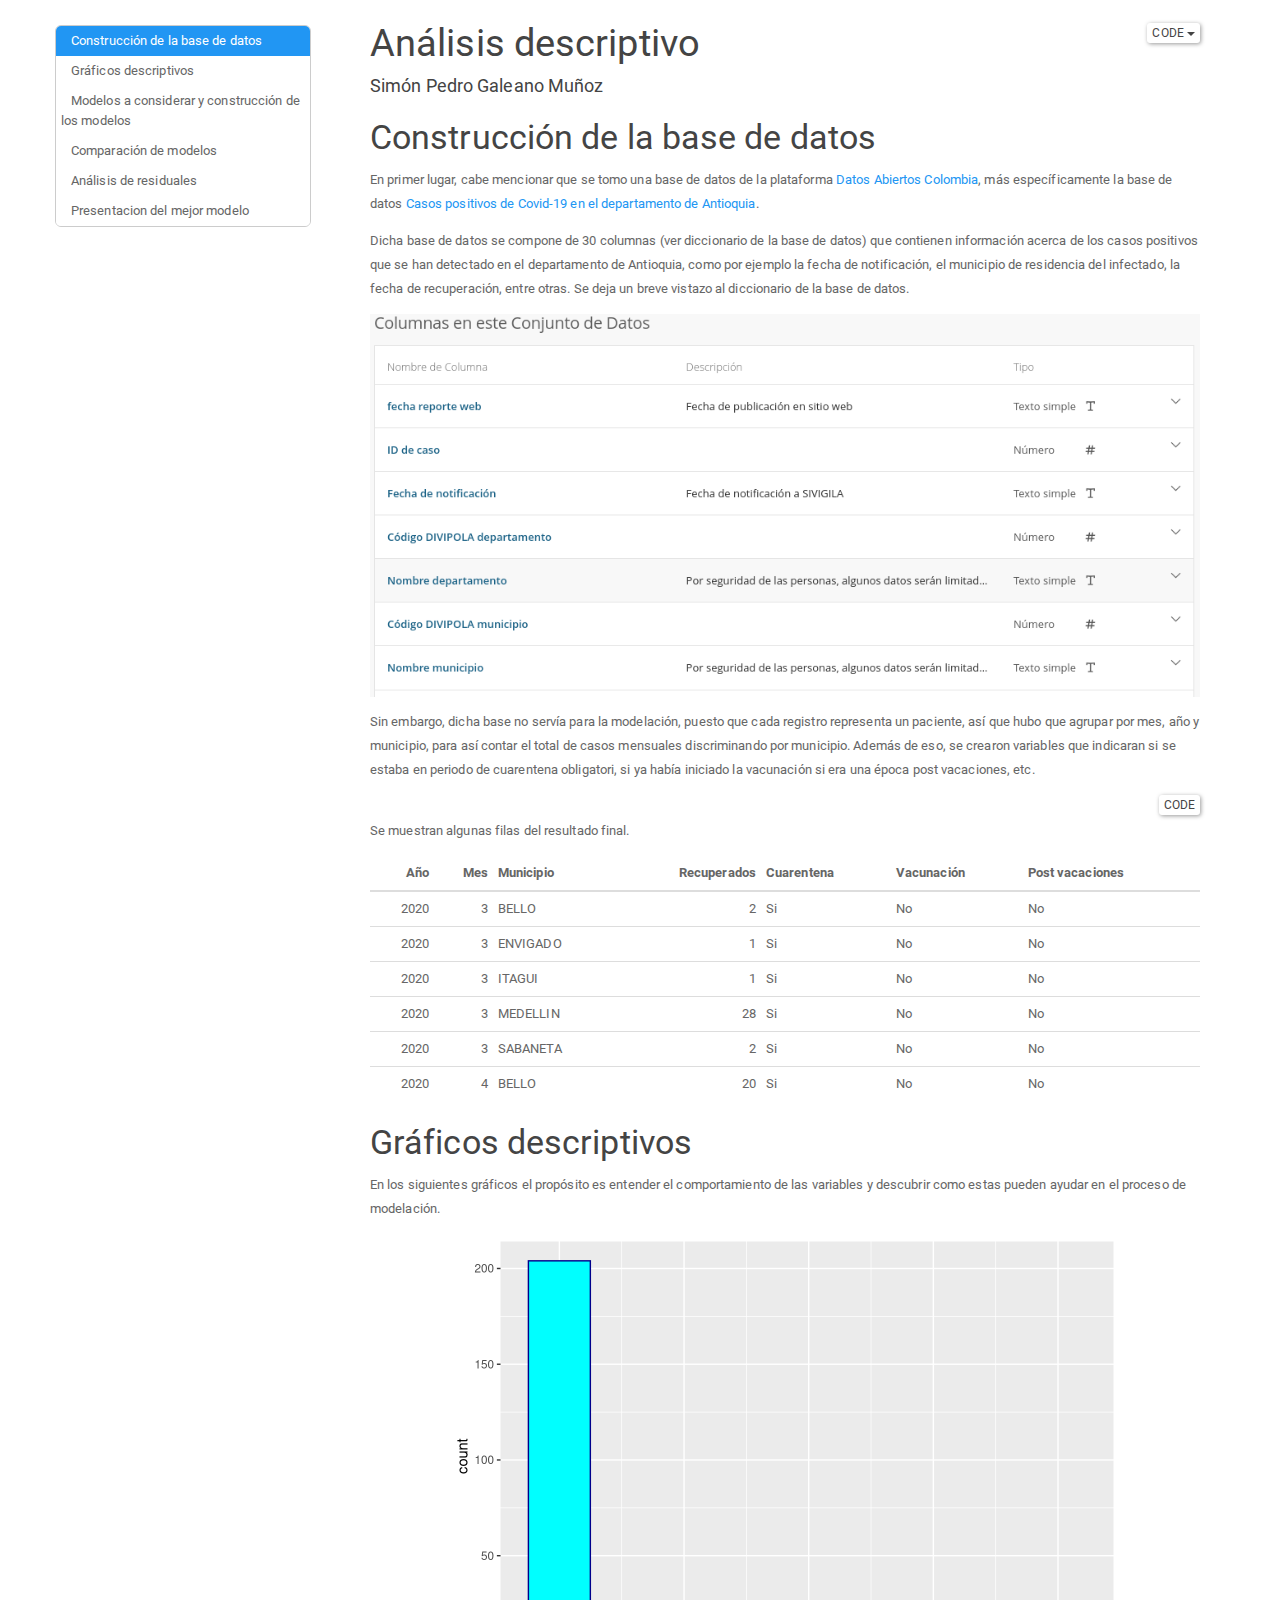
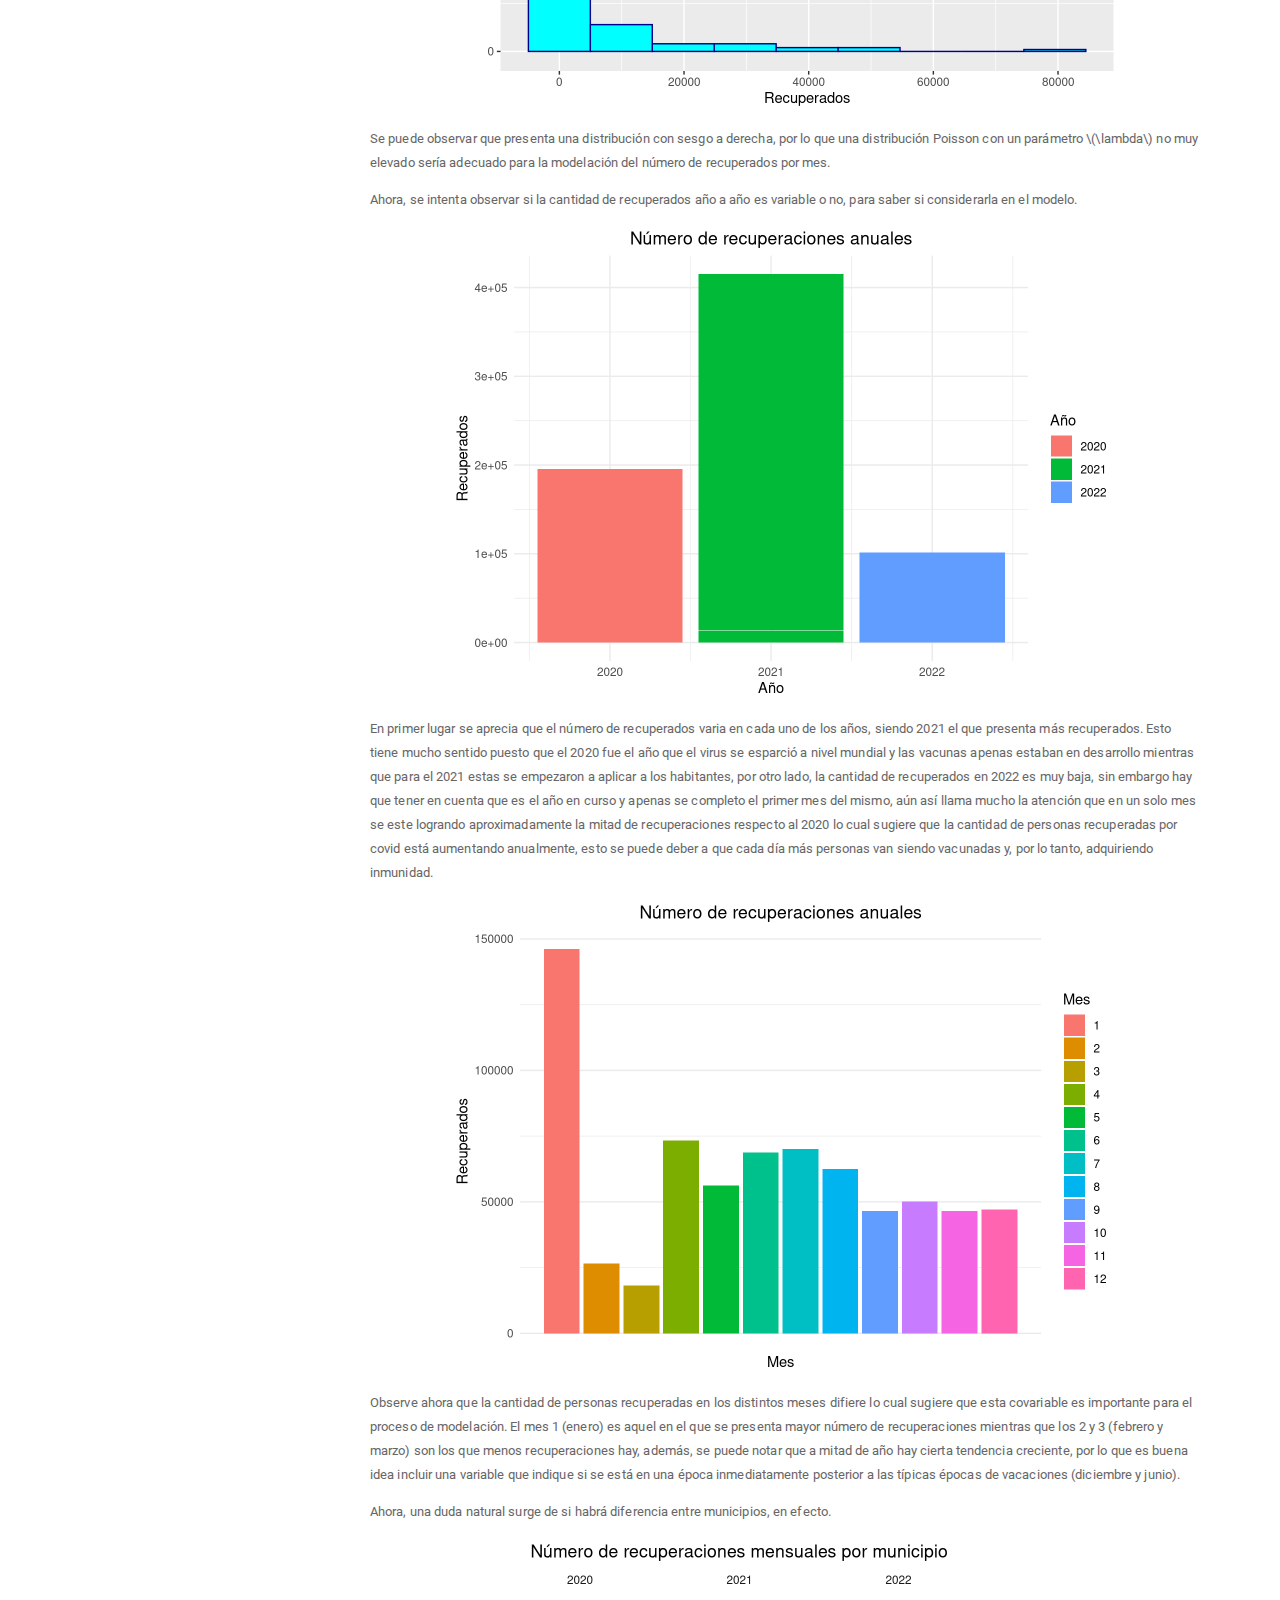
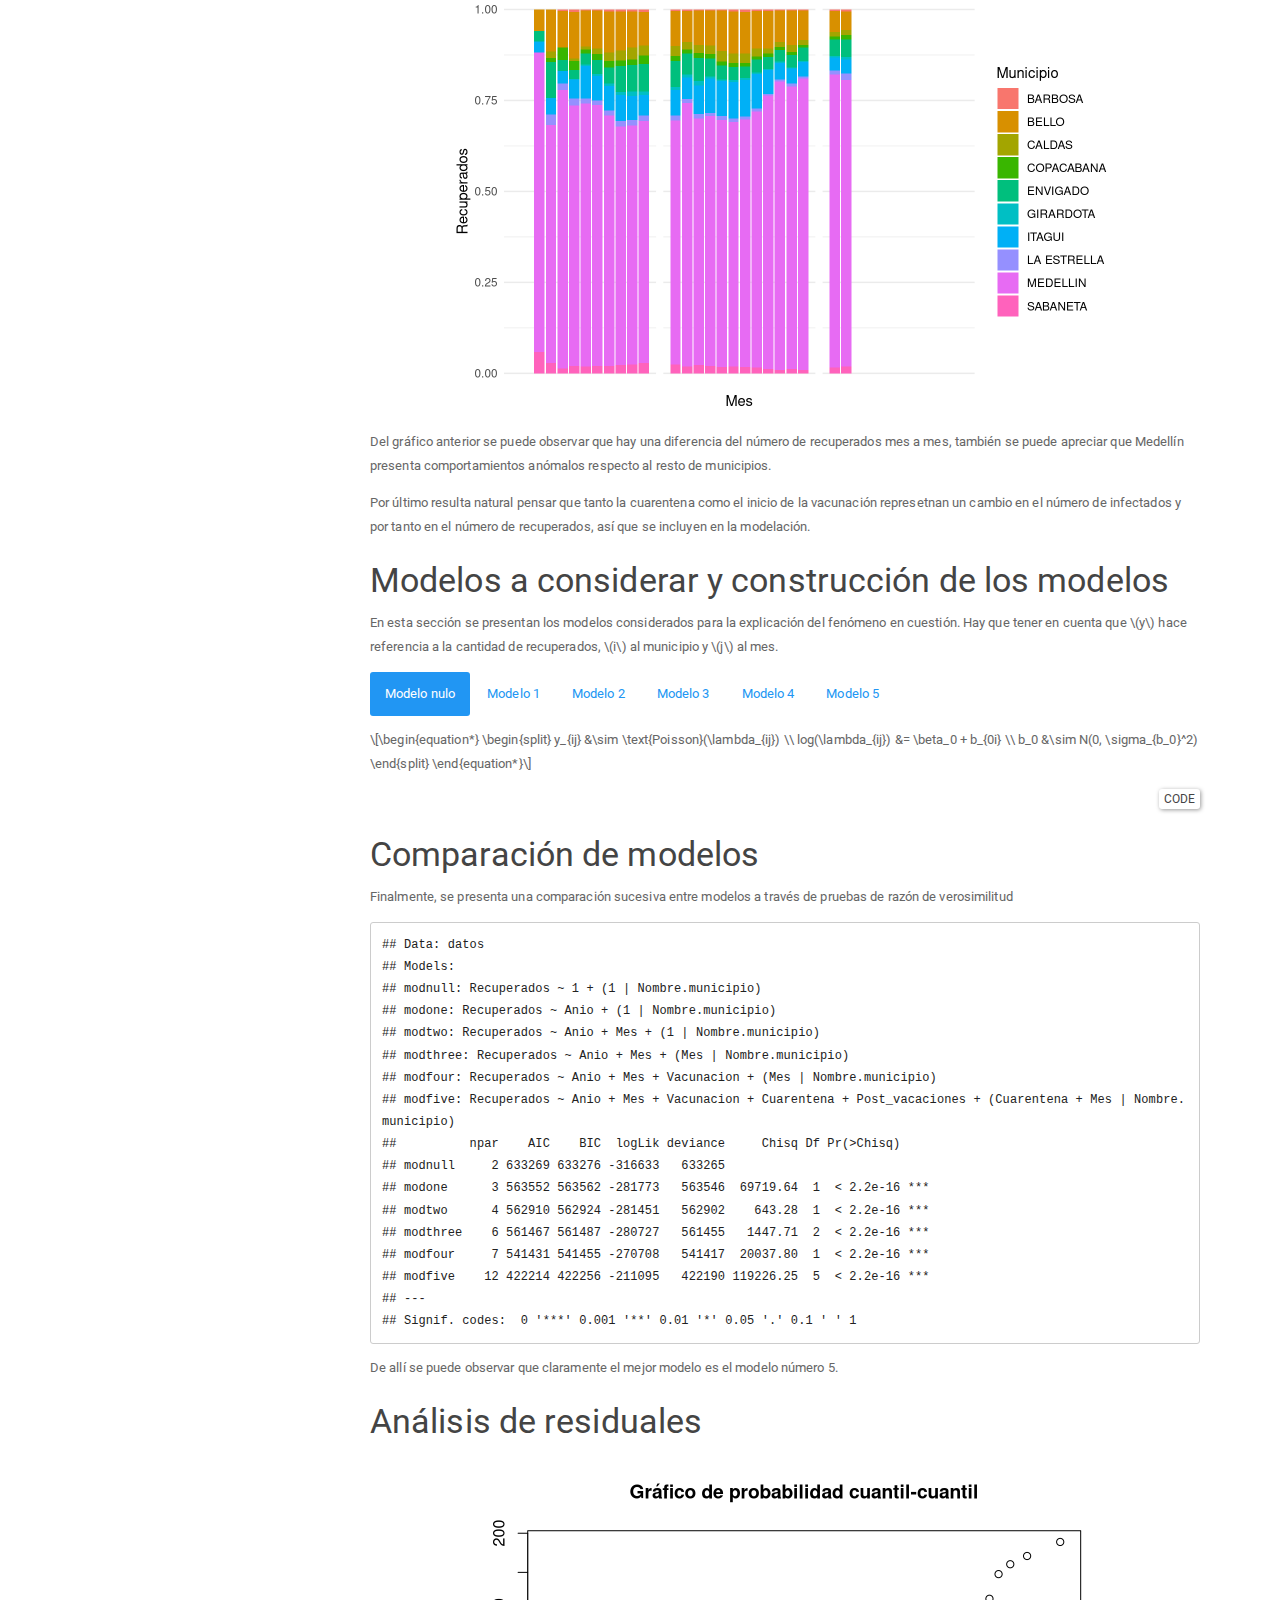
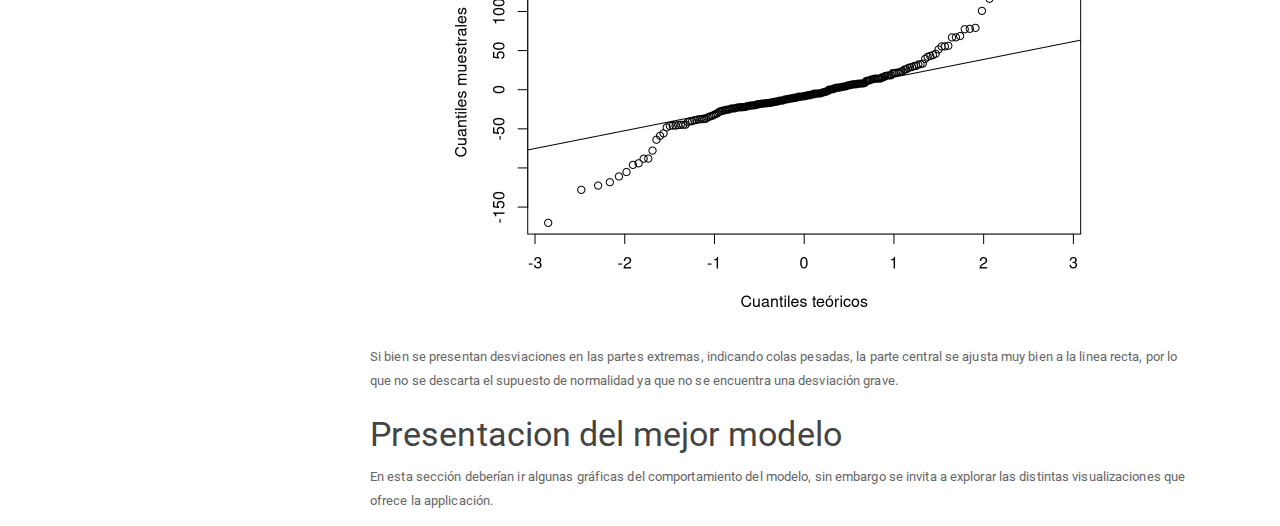
==== RModelling/EDAED.html @ b1d2698e "Finishing report" ====
<!DOCTYPE html>

<html>

<head>

<meta charset="utf-8" />
<meta name="generator" content="pandoc" />
<meta http-equiv="X-UA-Compatible" content="IE=EDGE" />


<meta name="author" content="Simón Pedro Galeano Muñoz" />


<title>Análisis descriptivo</title>

<script>// Pandoc 2.9 adds attributes on both header and div. We remove the former (to
// be compatible with the behavior of Pandoc < 2.8).
document.addEventListener('DOMContentLoaded', function(e) {
  var hs = document.querySelectorAll("div.section[class*='level'] > :first-child");
  var i, h, a;
  for (i = 0; i < hs.length; i++) {
    h = hs[i];
    if (!/^h[1-6]$/i.test(h.tagName)) continue;  // it should be a header h1-h6
    a = h.attributes;
    while (a.length > 0) h.removeAttribute(a[0].name);
  }
});
</script>
<script>/*! jQuery v3.6.0 | (c) OpenJS Foundation and other contributors | jquery.org/license */
!function(e,t){"use strict";"object"==typeof module&&"object"==typeof module.exports?module.exports=e.document?t(e,!0):function(e){if(!e.document)throw new Error("jQuery requires a window with a document");return t(e)}:t(e)}("undefined"!=typeof window?window:this,function(C,e){"use strict";var t=[],r=Object.getPrototypeOf,s=t.slice,g=t.flat?function(e){return t.flat.call(e)}:function(e){return t.concat.apply([],e)},u=t.push,i=t.indexOf,n={},o=n.toString,v=n.hasOwnProperty,a=v.toString,l=a.call(Object),y={},m=function(e){return"function"==typeof e&&"number"!=typeof e.nodeType&&"function"!=typeof e.item},x=function(e){return null!=e&&e===e.window},E=C.document,c={type:!0,src:!0,nonce:!0,noModule:!0};function b(e,t,n){var r,i,o=(n=n||E).createElement("script");if(o.text=e,t)for(r in c)(i=t[r]||t.getAttribute&&t.getAttribute(r))&&o.setAttribute(r,i);n.head.appendChild(o).parentNode.removeChild(o)}function w(e){return null==e?e+"":"object"==typeof e||"function"==typeof e?n[o.call(e)]||"object":typeof e}var f="3.6.0",S=function(e,t){return new S.fn.init(e,t)};function p(e){var t=!!e&&"length"in e&&e.length,n=w(e);return!m(e)&&!x(e)&&("array"===n||0===t||"number"==typeof t&&0<t&&t-1 in e)}S.fn=S.prototype={jquery:f,constructor:S,length:0,toArray:function(){return s.call(this)},get:function(e){return null==e?s.call(this):e<0?this[e+this.length]:this[e]},pushStack:function(e){var t=S.merge(this.constructor(),e);return t.prevObject=this,t},each:function(e){return S.each(this,e)},map:function(n){return this.pushStack(S.map(this,function(e,t){return n.call(e,t,e)}))},slice:function(){return this.pushStack(s.apply(this,arguments))},first:function(){return this.eq(0)},last:function(){return this.eq(-1)},even:function(){return this.pushStack(S.grep(this,function(e,t){return(t+1)%2}))},odd:function(){return this.pushStack(S.grep(this,function(e,t){return t%2}))},eq:function(e){var t=this.length,n=+e+(e<0?t:0);return this.pushStack(0<=n&&n<t?[this[n]]:[])},end:function(){return this.prevObject||this.constructor()},push:u,sort:t.sort,splice:t.splice},S.extend=S.fn.extend=function(){var e,t,n,r,i,o,a=arguments[0]||{},s=1,u=arguments.length,l=!1;for("boolean"==typeof a&&(l=a,a=arguments[s]||{},s++),"object"==typeof a||m(a)||(a={}),s===u&&(a=this,s--);s<u;s++)if(null!=(e=arguments[s]))for(t in e)r=e[t],"__proto__"!==t&&a!==r&&(l&&r&&(S.isPlainObject(r)||(i=Array.isArray(r)))?(n=a[t],o=i&&!Array.isArray(n)?[]:i||S.isPlainObject(n)?n:{},i=!1,a[t]=S.extend(l,o,r)):void 0!==r&&(a[t]=r));return a},S.extend({expando:"jQuery"+(f+Math.random()).replace(/\D/g,""),isReady:!0,error:function(e){throw new Error(e)},noop:function(){},isPlainObject:function(e){var t,n;return!(!e||"[object Object]"!==o.call(e))&&(!(t=r(e))||"function"==typeof(n=v.call(t,"constructor")&&t.constructor)&&a.call(n)===l)},isEmptyObject:function(e){var t;for(t in e)return!1;return!0},globalEval:function(e,t,n){b(e,{nonce:t&&t.nonce},n)},each:function(e,t){var n,r=0;if(p(e)){for(n=e.length;r<n;r++)if(!1===t.call(e[r],r,e[r]))break}else for(r in e)if(!1===t.call(e[r],r,e[r]))break;return e},makeArray:function(e,t){var n=t||[];return null!=e&&(p(Object(e))?S.merge(n,"string"==typeof e?[e]:e):u.call(n,e)),n},inArray:function(e,t,n){return null==t?-1:i.call(t,e,n)},merge:function(e,t){for(var n=+t.length,r=0,i=e.length;r<n;r++)e[i++]=t[r];return e.length=i,e},grep:function(e,t,n){for(var r=[],i=0,o=e.length,a=!n;i<o;i++)!t(e[i],i)!==a&&r.push(e[i]);return r},map:function(e,t,n){var r,i,o=0,a=[];if(p(e))for(r=e.length;o<r;o++)null!=(i=t(e[o],o,n))&&a.push(i);else for(o in e)null!=(i=t(e[o],o,n))&&a.push(i);return g(a)},guid:1,support:y}),"function"==typeof Symbol&&(S.fn[Symbol.iterator]=t[Symbol.iterator]),S.each("Boolean Number String Function Array Date RegExp Object Error Symbol".split(" "),function(e,t){n["[object "+t+"]"]=t.toLowerCase()});var d=function(n){var e,d,b,o,i,h,f,g,w,u,l,T,C,a,E,v,s,c,y,S="sizzle"+1*new Date,p=n.document,k=0,r=0,m=ue(),x=ue(),A=ue(),N=ue(),j=function(e,t){return e===t&&(l=!0),0},D={}.hasOwnProperty,t=[],q=t.pop,L=t.push,H=t.push,O=t.slice,P=function(e,t){for(var n=0,r=e.length;n<r;n++)if(e[n]===t)return n;return-1},R="checked|selected|async|autofocus|autoplay|controls|defer|disabled|hidden|ismap|loop|multiple|open|readonly|required|scoped",M="[\\x20\\t\\r\\n\\f]",I="(?:\\\\[\\da-fA-F]{1,6}"+M+"?|\\\\[^\\r\\n\\f]|[\\w-]|[^\0-\\x7f])+",W="\\["+M+"*("+I+")(?:"+M+"*([*^$|!~]?=)"+M+"*(?:'((?:\\\\.|[^\\\\'])*)'|\"((?:\\\\.|[^\\\\\"])*)\"|("+I+"))|)"+M+"*\\]",F=":("+I+")(?:\\((('((?:\\\\.|[^\\\\'])*)'|\"((?:\\\\.|[^\\\\\"])*)\")|((?:\\\\.|[^\\\\()[\\]]|"+W+")*)|.*)\\)|)",B=new RegExp(M+"+","g"),$=new RegExp("^"+M+"+|((?:^|[^\\\\])(?:\\\\.)*)"+M+"+$","g"),_=new RegExp("^"+M+"*,"+M+"*"),z=new RegExp("^"+M+"*([>+~]|"+M+")"+M+"*"),U=new RegExp(M+"|>"),X=new RegExp(F),V=new RegExp("^"+I+"$"),G={ID:new RegExp("^#("+I+")"),CLASS:new RegExp("^\\.("+I+")"),TAG:new RegExp("^("+I+"|[*])"),ATTR:new RegExp("^"+W),PSEUDO:new RegExp("^"+F),CHILD:new RegExp("^:(only|first|last|nth|nth-last)-(child|of-type)(?:\\("+M+"*(even|odd|(([+-]|)(\\d*)n|)"+M+"*(?:([+-]|)"+M+"*(\\d+)|))"+M+"*\\)|)","i"),bool:new RegExp("^(?:"+R+")$","i"),needsContext:new RegExp("^"+M+"*[>+~]|:(even|odd|eq|gt|lt|nth|first|last)(?:\\("+M+"*((?:-\\d)?\\d*)"+M+"*\\)|)(?=[^-]|$)","i")},Y=/HTML$/i,Q=/^(?:input|select|textarea|button)$/i,J=/^h\d$/i,K=/^[^{]+\{\s*\[native \w/,Z=/^(?:#([\w-]+)|(\w+)|\.([\w-]+))$/,ee=/[+~]/,te=new RegExp("\\\\[\\da-fA-F]{1,6}"+M+"?|\\\\([^\\r\\n\\f])","g"),ne=function(e,t){var n="0x"+e.slice(1)-65536;return t||(n<0?String.fromCharCode(n+65536):String.fromCharCode(n>>10|55296,1023&n|56320))},re=/([\0-\x1f\x7f]|^-?\d)|^-$|[^\0-\x1f\x7f-\uFFFF\w-]/g,ie=function(e,t){return t?"\0"===e?"\ufffd":e.slice(0,-1)+"\\"+e.charCodeAt(e.length-1).toString(16)+" ":"\\"+e},oe=function(){T()},ae=be(function(e){return!0===e.disabled&&"fieldset"===e.nodeName.toLowerCase()},{dir:"parentNode",next:"legend"});try{H.apply(t=O.call(p.childNodes),p.childNodes),t[p.childNodes.length].nodeType}catch(e){H={apply:t.length?function(e,t){L.apply(e,O.call(t))}:function(e,t){var n=e.length,r=0;while(e[n++]=t[r++]);e.length=n-1}}}function se(t,e,n,r){var i,o,a,s,u,l,c,f=e&&e.ownerDocument,p=e?e.nodeType:9;if(n=n||[],"string"!=typeof t||!t||1!==p&&9!==p&&11!==p)return n;if(!r&&(T(e),e=e||C,E)){if(11!==p&&(u=Z.exec(t)))if(i=u[1]){if(9===p){if(!(a=e.getElementById(i)))return n;if(a.id===i)return n.push(a),n}else if(f&&(a=f.getElementById(i))&&y(e,a)&&a.id===i)return n.push(a),n}else{if(u[2])return H.apply(n,e.getElementsByTagName(t)),n;if((i=u[3])&&d.getElementsByClassName&&e.getElementsByClassName)return H.apply(n,e.getElementsByClassName(i)),n}if(d.qsa&&!N[t+" "]&&(!v||!v.test(t))&&(1!==p||"object"!==e.nodeName.toLowerCase())){if(c=t,f=e,1===p&&(U.test(t)||z.test(t))){(f=ee.test(t)&&ye(e.parentNode)||e)===e&&d.scope||((s=e.getAttribute("id"))?s=s.replace(re,ie):e.setAttribute("id",s=S)),o=(l=h(t)).length;while(o--)l[o]=(s?"#"+s:":scope")+" "+xe(l[o]);c=l.join(",")}try{return H.apply(n,f.querySelectorAll(c)),n}catch(e){N(t,!0)}finally{s===S&&e.removeAttribute("id")}}}return g(t.replace($,"$1"),e,n,r)}function ue(){var r=[];return function e(t,n){return r.push(t+" ")>b.cacheLength&&delete e[r.shift()],e[t+" "]=n}}function le(e){return e[S]=!0,e}function ce(e){var t=C.createElement("fieldset");try{return!!e(t)}catch(e){return!1}finally{t.parentNode&&t.parentNode.removeChild(t),t=null}}function fe(e,t){var n=e.split("|"),r=n.length;while(r--)b.attrHandle[n[r]]=t}function pe(e,t){var n=t&&e,r=n&&1===e.nodeType&&1===t.nodeType&&e.sourceIndex-t.sourceIndex;if(r)return r;if(n)while(n=n.nextSibling)if(n===t)return-1;return e?1:-1}function de(t){return function(e){return"input"===e.nodeName.toLowerCase()&&e.type===t}}function he(n){return function(e){var t=e.nodeName.toLowerCase();return("input"===t||"button"===t)&&e.type===n}}function ge(t){return function(e){return"form"in e?e.parentNode&&!1===e.disabled?"label"in e?"label"in e.parentNode?e.parentNode.disabled===t:e.disabled===t:e.isDisabled===t||e.isDisabled!==!t&&ae(e)===t:e.disabled===t:"label"in e&&e.disabled===t}}function ve(a){return le(function(o){return o=+o,le(function(e,t){var n,r=a([],e.length,o),i=r.length;while(i--)e[n=r[i]]&&(e[n]=!(t[n]=e[n]))})})}function ye(e){return e&&"undefined"!=typeof e.getElementsByTagName&&e}for(e in d=se.support={},i=se.isXML=function(e){var t=e&&e.namespaceURI,n=e&&(e.ownerDocument||e).documentElement;return!Y.test(t||n&&n.nodeName||"HTML")},T=se.setDocument=function(e){var t,n,r=e?e.ownerDocument||e:p;return r!=C&&9===r.nodeType&&r.documentElement&&(a=(C=r).documentElement,E=!i(C),p!=C&&(n=C.defaultView)&&n.top!==n&&(n.addEventListener?n.addEventListener("unload",oe,!1):n.attachEvent&&n.attachEvent("onunload",oe)),d.scope=ce(function(e){return a.appendChild(e).appendChild(C.createElement("div")),"undefined"!=typeof e.querySelectorAll&&!e.querySelectorAll(":scope fieldset div").length}),d.attributes=ce(function(e){return e.className="i",!e.getAttribute("className")}),d.getElementsByTagName=ce(function(e){return e.appendChild(C.createComment("")),!e.getElementsByTagName("*").length}),d.getElementsByClassName=K.test(C.getElementsByClassName),d.getById=ce(function(e){return a.appendChild(e).id=S,!C.getElementsByName||!C.getElementsByName(S).length}),d.getById?(b.filter.ID=function(e){var t=e.replace(te,ne);return function(e){return e.getAttribute("id")===t}},b.find.ID=function(e,t){if("undefined"!=typeof t.getElementById&&E){var n=t.getElementById(e);return n?[n]:[]}}):(b.filter.ID=function(e){var n=e.replace(te,ne);return function(e){var t="undefined"!=typeof e.getAttributeNode&&e.getAttributeNode("id");return t&&t.value===n}},b.find.ID=function(e,t){if("undefined"!=typeof t.getElementById&&E){var n,r,i,o=t.getElementById(e);if(o){if((n=o.getAttributeNode("id"))&&n.value===e)return[o];i=t.getElementsByName(e),r=0;while(o=i[r++])if((n=o.getAttributeNode("id"))&&n.value===e)return[o]}return[]}}),b.find.TAG=d.getElementsByTagName?function(e,t){return"undefined"!=typeof t.getElementsByTagName?t.getElementsByTagName(e):d.qsa?t.querySelectorAll(e):void 0}:function(e,t){var n,r=[],i=0,o=t.getElementsByTagName(e);if("*"===e){while(n=o[i++])1===n.nodeType&&r.push(n);return r}return o},b.find.CLASS=d.getElementsByClassName&&function(e,t){if("undefined"!=typeof t.getElementsByClassName&&E)return t.getElementsByClassName(e)},s=[],v=[],(d.qsa=K.test(C.querySelectorAll))&&(ce(function(e){var t;a.appendChild(e).innerHTML="<a id='"+S+"'></a><select id='"+S+"-\r\\' msallowcapture=''><option selected=''></option></select>",e.querySelectorAll("[msallowcapture^='']").length&&v.push("[*^$]="+M+"*(?:''|\"\")"),e.querySelectorAll("[selected]").length||v.push("\\["+M+"*(?:value|"+R+")"),e.querySelectorAll("[id~="+S+"-]").length||v.push("~="),(t=C.createElement("input")).setAttribute("name",""),e.appendChild(t),e.querySelectorAll("[name='']").length||v.push("\\["+M+"*name"+M+"*="+M+"*(?:''|\"\")"),e.querySelectorAll(":checked").length||v.push(":checked"),e.querySelectorAll("a#"+S+"+*").length||v.push(".#.+[+~]"),e.querySelectorAll("\\\f"),v.push("[\\r\\n\\f]")}),ce(function(e){e.innerHTML="<a href='' disabled='disabled'></a><select disabled='disabled'><option/></select>";var t=C.createElement("input");t.setAttribute("type","hidden"),e.appendChild(t).setAttribute("name","D"),e.querySelectorAll("[name=d]").length&&v.push("name"+M+"*[*^$|!~]?="),2!==e.querySelectorAll(":enabled").length&&v.push(":enabled",":disabled"),a.appendChild(e).disabled=!0,2!==e.querySelectorAll(":disabled").length&&v.push(":enabled",":disabled"),e.querySelectorAll("*,:x"),v.push(",.*:")})),(d.matchesSelector=K.test(c=a.matches||a.webkitMatchesSelector||a.mozMatchesSelector||a.oMatchesSelector||a.msMatchesSelector))&&ce(function(e){d.disconnectedMatch=c.call(e,"*"),c.call(e,"[s!='']:x"),s.push("!=",F)}),v=v.length&&new RegExp(v.join("|")),s=s.length&&new RegExp(s.join("|")),t=K.test(a.compareDocumentPosition),y=t||K.test(a.contains)?function(e,t){var n=9===e.nodeType?e.documentElement:e,r=t&&t.parentNode;return e===r||!(!r||1!==r.nodeType||!(n.contains?n.contains(r):e.compareDocumentPosition&&16&e.compareDocumentPosition(r)))}:function(e,t){if(t)while(t=t.parentNode)if(t===e)return!0;return!1},j=t?function(e,t){if(e===t)return l=!0,0;var n=!e.compareDocumentPosition-!t.compareDocumentPosition;return n||(1&(n=(e.ownerDocument||e)==(t.ownerDocument||t)?e.compareDocumentPosition(t):1)||!d.sortDetached&&t.compareDocumentPosition(e)===n?e==C||e.ownerDocument==p&&y(p,e)?-1:t==C||t.ownerDocument==p&&y(p,t)?1:u?P(u,e)-P(u,t):0:4&n?-1:1)}:function(e,t){if(e===t)return l=!0,0;var n,r=0,i=e.parentNode,o=t.parentNode,a=[e],s=[t];if(!i||!o)return e==C?-1:t==C?1:i?-1:o?1:u?P(u,e)-P(u,t):0;if(i===o)return pe(e,t);n=e;while(n=n.parentNode)a.unshift(n);n=t;while(n=n.parentNode)s.unshift(n);while(a[r]===s[r])r++;return r?pe(a[r],s[r]):a[r]==p?-1:s[r]==p?1:0}),C},se.matches=function(e,t){return se(e,null,null,t)},se.matchesSelector=function(e,t){if(T(e),d.matchesSelector&&E&&!N[t+" "]&&(!s||!s.test(t))&&(!v||!v.test(t)))try{var n=c.call(e,t);if(n||d.disconnectedMatch||e.document&&11!==e.document.nodeType)return n}catch(e){N(t,!0)}return 0<se(t,C,null,[e]).length},se.contains=function(e,t){return(e.ownerDocument||e)!=C&&T(e),y(e,t)},se.attr=function(e,t){(e.ownerDocument||e)!=C&&T(e);var n=b.attrHandle[t.toLowerCase()],r=n&&D.call(b.attrHandle,t.toLowerCase())?n(e,t,!E):void 0;return void 0!==r?r:d.attributes||!E?e.getAttribute(t):(r=e.getAttributeNode(t))&&r.specified?r.value:null},se.escape=function(e){return(e+"").replace(re,ie)},se.error=function(e){throw new Error("Syntax error, unrecognized expression: "+e)},se.uniqueSort=function(e){var t,n=[],r=0,i=0;if(l=!d.detectDuplicates,u=!d.sortStable&&e.slice(0),e.sort(j),l){while(t=e[i++])t===e[i]&&(r=n.push(i));while(r--)e.splice(n[r],1)}return u=null,e},o=se.getText=function(e){var t,n="",r=0,i=e.nodeType;if(i){if(1===i||9===i||11===i){if("string"==typeof e.textContent)return e.textContent;for(e=e.firstChild;e;e=e.nextSibling)n+=o(e)}else if(3===i||4===i)return e.nodeValue}else while(t=e[r++])n+=o(t);return n},(b=se.selectors={cacheLength:50,createPseudo:le,match:G,attrHandle:{},find:{},relative:{">":{dir:"parentNode",first:!0}," ":{dir:"parentNode"},"+":{dir:"previousSibling",first:!0},"~":{dir:"previousSibling"}},preFilter:{ATTR:function(e){return e[1]=e[1].replace(te,ne),e[3]=(e[3]||e[4]||e[5]||"").replace(te,ne),"~="===e[2]&&(e[3]=" "+e[3]+" "),e.slice(0,4)},CHILD:function(e){return e[1]=e[1].toLowerCase(),"nth"===e[1].slice(0,3)?(e[3]||se.error(e[0]),e[4]=+(e[4]?e[5]+(e[6]||1):2*("even"===e[3]||"odd"===e[3])),e[5]=+(e[7]+e[8]||"odd"===e[3])):e[3]&&se.error(e[0]),e},PSEUDO:function(e){var t,n=!e[6]&&e[2];return G.CHILD.test(e[0])?null:(e[3]?e[2]=e[4]||e[5]||"":n&&X.test(n)&&(t=h(n,!0))&&(t=n.indexOf(")",n.length-t)-n.length)&&(e[0]=e[0].slice(0,t),e[2]=n.slice(0,t)),e.slice(0,3))}},filter:{TAG:function(e){var t=e.replace(te,ne).toLowerCase();return"*"===e?function(){return!0}:function(e){return e.nodeName&&e.nodeName.toLowerCase()===t}},CLASS:function(e){var t=m[e+" "];return t||(t=new RegExp("(^|"+M+")"+e+"("+M+"|$)"))&&m(e,function(e){return t.test("string"==typeof e.className&&e.className||"undefined"!=typeof e.getAttribute&&e.getAttribute("class")||"")})},ATTR:function(n,r,i){return function(e){var t=se.attr(e,n);return null==t?"!="===r:!r||(t+="","="===r?t===i:"!="===r?t!==i:"^="===r?i&&0===t.indexOf(i):"*="===r?i&&-1<t.indexOf(i):"$="===r?i&&t.slice(-i.length)===i:"~="===r?-1<(" "+t.replace(B," ")+" ").indexOf(i):"|="===r&&(t===i||t.slice(0,i.length+1)===i+"-"))}},CHILD:function(h,e,t,g,v){var y="nth"!==h.slice(0,3),m="last"!==h.slice(-4),x="of-type"===e;return 1===g&&0===v?function(e){return!!e.parentNode}:function(e,t,n){var r,i,o,a,s,u,l=y!==m?"nextSibling":"previousSibling",c=e.parentNode,f=x&&e.nodeName.toLowerCase(),p=!n&&!x,d=!1;if(c){if(y){while(l){a=e;while(a=a[l])if(x?a.nodeName.toLowerCase()===f:1===a.nodeType)return!1;u=l="only"===h&&!u&&"nextSibling"}return!0}if(u=[m?c.firstChild:c.lastChild],m&&p){d=(s=(r=(i=(o=(a=c)[S]||(a[S]={}))[a.uniqueID]||(o[a.uniqueID]={}))[h]||[])[0]===k&&r[1])&&r[2],a=s&&c.childNodes[s];while(a=++s&&a&&a[l]||(d=s=0)||u.pop())if(1===a.nodeType&&++d&&a===e){i[h]=[k,s,d];break}}else if(p&&(d=s=(r=(i=(o=(a=e)[S]||(a[S]={}))[a.uniqueID]||(o[a.uniqueID]={}))[h]||[])[0]===k&&r[1]),!1===d)while(a=++s&&a&&a[l]||(d=s=0)||u.pop())if((x?a.nodeName.toLowerCase()===f:1===a.nodeType)&&++d&&(p&&((i=(o=a[S]||(a[S]={}))[a.uniqueID]||(o[a.uniqueID]={}))[h]=[k,d]),a===e))break;return(d-=v)===g||d%g==0&&0<=d/g}}},PSEUDO:function(e,o){var t,a=b.pseudos[e]||b.setFilters[e.toLowerCase()]||se.error("unsupported pseudo: "+e);return a[S]?a(o):1<a.length?(t=[e,e,"",o],b.setFilters.hasOwnProperty(e.toLowerCase())?le(function(e,t){var n,r=a(e,o),i=r.length;while(i--)e[n=P(e,r[i])]=!(t[n]=r[i])}):function(e){return a(e,0,t)}):a}},pseudos:{not:le(function(e){var r=[],i=[],s=f(e.replace($,"$1"));return s[S]?le(function(e,t,n,r){var i,o=s(e,null,r,[]),a=e.length;while(a--)(i=o[a])&&(e[a]=!(t[a]=i))}):function(e,t,n){return r[0]=e,s(r,null,n,i),r[0]=null,!i.pop()}}),has:le(function(t){return function(e){return 0<se(t,e).length}}),contains:le(function(t){return t=t.replace(te,ne),function(e){return-1<(e.textContent||o(e)).indexOf(t)}}),lang:le(function(n){return V.test(n||"")||se.error("unsupported lang: "+n),n=n.replace(te,ne).toLowerCase(),function(e){var t;do{if(t=E?e.lang:e.getAttribute("xml:lang")||e.getAttribute("lang"))return(t=t.toLowerCase())===n||0===t.indexOf(n+"-")}while((e=e.parentNode)&&1===e.nodeType);return!1}}),target:function(e){var t=n.location&&n.location.hash;return t&&t.slice(1)===e.id},root:function(e){return e===a},focus:function(e){return e===C.activeElement&&(!C.hasFocus||C.hasFocus())&&!!(e.type||e.href||~e.tabIndex)},enabled:ge(!1),disabled:ge(!0),checked:function(e){var t=e.nodeName.toLowerCase();return"input"===t&&!!e.checked||"option"===t&&!!e.selected},selected:function(e){return e.parentNode&&e.parentNode.selectedIndex,!0===e.selected},empty:function(e){for(e=e.firstChild;e;e=e.nextSibling)if(e.nodeType<6)return!1;return!0},parent:function(e){return!b.pseudos.empty(e)},header:function(e){return J.test(e.nodeName)},input:function(e){return Q.test(e.nodeName)},button:function(e){var t=e.nodeName.toLowerCase();return"input"===t&&"button"===e.type||"button"===t},text:function(e){var t;return"input"===e.nodeName.toLowerCase()&&"text"===e.type&&(null==(t=e.getAttribute("type"))||"text"===t.toLowerCase())},first:ve(function(){return[0]}),last:ve(function(e,t){return[t-1]}),eq:ve(function(e,t,n){return[n<0?n+t:n]}),even:ve(function(e,t){for(var n=0;n<t;n+=2)e.push(n);return e}),odd:ve(function(e,t){for(var n=1;n<t;n+=2)e.push(n);return e}),lt:ve(function(e,t,n){for(var r=n<0?n+t:t<n?t:n;0<=--r;)e.push(r);return e}),gt:ve(function(e,t,n){for(var r=n<0?n+t:n;++r<t;)e.push(r);return e})}}).pseudos.nth=b.pseudos.eq,{radio:!0,checkbox:!0,file:!0,password:!0,image:!0})b.pseudos[e]=de(e);for(e in{submit:!0,reset:!0})b.pseudos[e]=he(e);function me(){}function xe(e){for(var t=0,n=e.length,r="";t<n;t++)r+=e[t].value;return r}function be(s,e,t){var u=e.dir,l=e.next,c=l||u,f=t&&"parentNode"===c,p=r++;return e.first?function(e,t,n){while(e=e[u])if(1===e.nodeType||f)return s(e,t,n);return!1}:function(e,t,n){var r,i,o,a=[k,p];if(n){while(e=e[u])if((1===e.nodeType||f)&&s(e,t,n))return!0}else while(e=e[u])if(1===e.nodeType||f)if(i=(o=e[S]||(e[S]={}))[e.uniqueID]||(o[e.uniqueID]={}),l&&l===e.nodeName.toLowerCase())e=e[u]||e;else{if((r=i[c])&&r[0]===k&&r[1]===p)return a[2]=r[2];if((i[c]=a)[2]=s(e,t,n))return!0}return!1}}function we(i){return 1<i.length?function(e,t,n){var r=i.length;while(r--)if(!i[r](e,t,n))return!1;return!0}:i[0]}function Te(e,t,n,r,i){for(var o,a=[],s=0,u=e.length,l=null!=t;s<u;s++)(o=e[s])&&(n&&!n(o,r,i)||(a.push(o),l&&t.push(s)));return a}function Ce(d,h,g,v,y,e){return v&&!v[S]&&(v=Ce(v)),y&&!y[S]&&(y=Ce(y,e)),le(function(e,t,n,r){var i,o,a,s=[],u=[],l=t.length,c=e||function(e,t,n){for(var r=0,i=t.length;r<i;r++)se(e,t[r],n);return n}(h||"*",n.nodeType?[n]:n,[]),f=!d||!e&&h?c:Te(c,s,d,n,r),p=g?y||(e?d:l||v)?[]:t:f;if(g&&g(f,p,n,r),v){i=Te(p,u),v(i,[],n,r),o=i.length;while(o--)(a=i[o])&&(p[u[o]]=!(f[u[o]]=a))}if(e){if(y||d){if(y){i=[],o=p.length;while(o--)(a=p[o])&&i.push(f[o]=a);y(null,p=[],i,r)}o=p.length;while(o--)(a=p[o])&&-1<(i=y?P(e,a):s[o])&&(e[i]=!(t[i]=a))}}else p=Te(p===t?p.splice(l,p.length):p),y?y(null,t,p,r):H.apply(t,p)})}function Ee(e){for(var i,t,n,r=e.length,o=b.relative[e[0].type],a=o||b.relative[" "],s=o?1:0,u=be(function(e){return e===i},a,!0),l=be(function(e){return-1<P(i,e)},a,!0),c=[function(e,t,n){var r=!o&&(n||t!==w)||((i=t).nodeType?u(e,t,n):l(e,t,n));return i=null,r}];s<r;s++)if(t=b.relative[e[s].type])c=[be(we(c),t)];else{if((t=b.filter[e[s].type].apply(null,e[s].matches))[S]){for(n=++s;n<r;n++)if(b.relative[e[n].type])break;return Ce(1<s&&we(c),1<s&&xe(e.slice(0,s-1).concat({value:" "===e[s-2].type?"*":""})).replace($,"$1"),t,s<n&&Ee(e.slice(s,n)),n<r&&Ee(e=e.slice(n)),n<r&&xe(e))}c.push(t)}return we(c)}return me.prototype=b.filters=b.pseudos,b.setFilters=new me,h=se.tokenize=function(e,t){var n,r,i,o,a,s,u,l=x[e+" "];if(l)return t?0:l.slice(0);a=e,s=[],u=b.preFilter;while(a){for(o in n&&!(r=_.exec(a))||(r&&(a=a.slice(r[0].length)||a),s.push(i=[])),n=!1,(r=z.exec(a))&&(n=r.shift(),i.push({value:n,type:r[0].replace($," ")}),a=a.slice(n.length)),b.filter)!(r=G[o].exec(a))||u[o]&&!(r=u[o](r))||(n=r.shift(),i.push({value:n,type:o,matches:r}),a=a.slice(n.length));if(!n)break}return t?a.length:a?se.error(e):x(e,s).slice(0)},f=se.compile=function(e,t){var n,v,y,m,x,r,i=[],o=[],a=A[e+" "];if(!a){t||(t=h(e)),n=t.length;while(n--)(a=Ee(t[n]))[S]?i.push(a):o.push(a);(a=A(e,(v=o,m=0<(y=i).length,x=0<v.length,r=function(e,t,n,r,i){var o,a,s,u=0,l="0",c=e&&[],f=[],p=w,d=e||x&&b.find.TAG("*",i),h=k+=null==p?1:Math.random()||.1,g=d.length;for(i&&(w=t==C||t||i);l!==g&&null!=(o=d[l]);l++){if(x&&o){a=0,t||o.ownerDocument==C||(T(o),n=!E);while(s=v[a++])if(s(o,t||C,n)){r.push(o);break}i&&(k=h)}m&&((o=!s&&o)&&u--,e&&c.push(o))}if(u+=l,m&&l!==u){a=0;while(s=y[a++])s(c,f,t,n);if(e){if(0<u)while(l--)c[l]||f[l]||(f[l]=q.call(r));f=Te(f)}H.apply(r,f),i&&!e&&0<f.length&&1<u+y.length&&se.uniqueSort(r)}return i&&(k=h,w=p),c},m?le(r):r))).selector=e}return a},g=se.select=function(e,t,n,r){var i,o,a,s,u,l="function"==typeof e&&e,c=!r&&h(e=l.selector||e);if(n=n||[],1===c.length){if(2<(o=c[0]=c[0].slice(0)).length&&"ID"===(a=o[0]).type&&9===t.nodeType&&E&&b.relative[o[1].type]){if(!(t=(b.find.ID(a.matches[0].replace(te,ne),t)||[])[0]))return n;l&&(t=t.parentNode),e=e.slice(o.shift().value.length)}i=G.needsContext.test(e)?0:o.length;while(i--){if(a=o[i],b.relative[s=a.type])break;if((u=b.find[s])&&(r=u(a.matches[0].replace(te,ne),ee.test(o[0].type)&&ye(t.parentNode)||t))){if(o.splice(i,1),!(e=r.length&&xe(o)))return H.apply(n,r),n;break}}}return(l||f(e,c))(r,t,!E,n,!t||ee.test(e)&&ye(t.parentNode)||t),n},d.sortStable=S.split("").sort(j).join("")===S,d.detectDuplicates=!!l,T(),d.sortDetached=ce(function(e){return 1&e.compareDocumentPosition(C.createElement("fieldset"))}),ce(function(e){return e.innerHTML="<a href='#'></a>","#"===e.firstChild.getAttribute("href")})||fe("type|href|height|width",function(e,t,n){if(!n)return e.getAttribute(t,"type"===t.toLowerCase()?1:2)}),d.attributes&&ce(function(e){return e.innerHTML="<input/>",e.firstChild.setAttribute("value",""),""===e.firstChild.getAttribute("value")})||fe("value",function(e,t,n){if(!n&&"input"===e.nodeName.toLowerCase())return e.defaultValue}),ce(function(e){return null==e.getAttribute("disabled")})||fe(R,function(e,t,n){var r;if(!n)return!0===e[t]?t.toLowerCase():(r=e.getAttributeNode(t))&&r.specified?r.value:null}),se}(C);S.find=d,S.expr=d.selectors,S.expr[":"]=S.expr.pseudos,S.uniqueSort=S.unique=d.uniqueSort,S.text=d.getText,S.isXMLDoc=d.isXML,S.contains=d.contains,S.escapeSelector=d.escape;var h=function(e,t,n){var r=[],i=void 0!==n;while((e=e[t])&&9!==e.nodeType)if(1===e.nodeType){if(i&&S(e).is(n))break;r.push(e)}return r},T=function(e,t){for(var n=[];e;e=e.nextSibling)1===e.nodeType&&e!==t&&n.push(e);return n},k=S.expr.match.needsContext;function A(e,t){return e.nodeName&&e.nodeName.toLowerCase()===t.toLowerCase()}var N=/^<([a-z][^\/\0>:\x20\t\r\n\f]*)[\x20\t\r\n\f]*\/?>(?:<\/\1>|)$/i;function j(e,n,r){return m(n)?S.grep(e,function(e,t){return!!n.call(e,t,e)!==r}):n.nodeType?S.grep(e,function(e){return e===n!==r}):"string"!=typeof n?S.grep(e,function(e){return-1<i.call(n,e)!==r}):S.filter(n,e,r)}S.filter=function(e,t,n){var r=t[0];return n&&(e=":not("+e+")"),1===t.length&&1===r.nodeType?S.find.matchesSelector(r,e)?[r]:[]:S.find.matches(e,S.grep(t,function(e){return 1===e.nodeType}))},S.fn.extend({find:function(e){var t,n,r=this.length,i=this;if("string"!=typeof e)return this.pushStack(S(e).filter(function(){for(t=0;t<r;t++)if(S.contains(i[t],this))return!0}));for(n=this.pushStack([]),t=0;t<r;t++)S.find(e,i[t],n);return 1<r?S.uniqueSort(n):n},filter:function(e){return this.pushStack(j(this,e||[],!1))},not:function(e){return this.pushStack(j(this,e||[],!0))},is:function(e){return!!j(this,"string"==typeof e&&k.test(e)?S(e):e||[],!1).length}});var D,q=/^(?:\s*(<[\w\W]+>)[^>]*|#([\w-]+))$/;(S.fn.init=function(e,t,n){var r,i;if(!e)return this;if(n=n||D,"string"==typeof e){if(!(r="<"===e[0]&&">"===e[e.length-1]&&3<=e.length?[null,e,null]:q.exec(e))||!r[1]&&t)return!t||t.jquery?(t||n).find(e):this.constructor(t).find(e);if(r[1]){if(t=t instanceof S?t[0]:t,S.merge(this,S.parseHTML(r[1],t&&t.nodeType?t.ownerDocument||t:E,!0)),N.test(r[1])&&S.isPlainObject(t))for(r in t)m(this[r])?this[r](t[r]):this.attr(r,t[r]);return this}return(i=E.getElementById(r[2]))&&(this[0]=i,this.length=1),this}return e.nodeType?(this[0]=e,this.length=1,this):m(e)?void 0!==n.ready?n.ready(e):e(S):S.makeArray(e,this)}).prototype=S.fn,D=S(E);var L=/^(?:parents|prev(?:Until|All))/,H={children:!0,contents:!0,next:!0,prev:!0};function O(e,t){while((e=e[t])&&1!==e.nodeType);return e}S.fn.extend({has:function(e){var t=S(e,this),n=t.length;return this.filter(function(){for(var e=0;e<n;e++)if(S.contains(this,t[e]))return!0})},closest:function(e,t){var n,r=0,i=this.length,o=[],a="string"!=typeof e&&S(e);if(!k.test(e))for(;r<i;r++)for(n=this[r];n&&n!==t;n=n.parentNode)if(n.nodeType<11&&(a?-1<a.index(n):1===n.nodeType&&S.find.matchesSelector(n,e))){o.push(n);break}return this.pushStack(1<o.length?S.uniqueSort(o):o)},index:function(e){return e?"string"==typeof e?i.call(S(e),this[0]):i.call(this,e.jquery?e[0]:e):this[0]&&this[0].parentNode?this.first().prevAll().length:-1},add:function(e,t){return this.pushStack(S.uniqueSort(S.merge(this.get(),S(e,t))))},addBack:function(e){return this.add(null==e?this.prevObject:this.prevObject.filter(e))}}),S.each({parent:function(e){var t=e.parentNode;return t&&11!==t.nodeType?t:null},parents:function(e){return h(e,"parentNode")},parentsUntil:function(e,t,n){return h(e,"parentNode",n)},next:function(e){return O(e,"nextSibling")},prev:function(e){return O(e,"previousSibling")},nextAll:function(e){return h(e,"nextSibling")},prevAll:function(e){return h(e,"previousSibling")},nextUntil:function(e,t,n){return h(e,"nextSibling",n)},prevUntil:function(e,t,n){return h(e,"previousSibling",n)},siblings:function(e){return T((e.parentNode||{}).firstChild,e)},children:function(e){return T(e.firstChild)},contents:function(e){return null!=e.contentDocument&&r(e.contentDocument)?e.contentDocument:(A(e,"template")&&(e=e.content||e),S.merge([],e.childNodes))}},function(r,i){S.fn[r]=function(e,t){var n=S.map(this,i,e);return"Until"!==r.slice(-5)&&(t=e),t&&"string"==typeof t&&(n=S.filter(t,n)),1<this.length&&(H[r]||S.uniqueSort(n),L.test(r)&&n.reverse()),this.pushStack(n)}});var P=/[^\x20\t\r\n\f]+/g;function R(e){return e}function M(e){throw e}function I(e,t,n,r){var i;try{e&&m(i=e.promise)?i.call(e).done(t).fail(n):e&&m(i=e.then)?i.call(e,t,n):t.apply(void 0,[e].slice(r))}catch(e){n.apply(void 0,[e])}}S.Callbacks=function(r){var e,n;r="string"==typeof r?(e=r,n={},S.each(e.match(P)||[],function(e,t){n[t]=!0}),n):S.extend({},r);var i,t,o,a,s=[],u=[],l=-1,c=function(){for(a=a||r.once,o=i=!0;u.length;l=-1){t=u.shift();while(++l<s.length)!1===s[l].apply(t[0],t[1])&&r.stopOnFalse&&(l=s.length,t=!1)}r.memory||(t=!1),i=!1,a&&(s=t?[]:"")},f={add:function(){return s&&(t&&!i&&(l=s.length-1,u.push(t)),function n(e){S.each(e,function(e,t){m(t)?r.unique&&f.has(t)||s.push(t):t&&t.length&&"string"!==w(t)&&n(t)})}(arguments),t&&!i&&c()),this},remove:function(){return S.each(arguments,function(e,t){var n;while(-1<(n=S.inArray(t,s,n)))s.splice(n,1),n<=l&&l--}),this},has:function(e){return e?-1<S.inArray(e,s):0<s.length},empty:function(){return s&&(s=[]),this},disable:function(){return a=u=[],s=t="",this},disabled:function(){return!s},lock:function(){return a=u=[],t||i||(s=t=""),this},locked:function(){return!!a},fireWith:function(e,t){return a||(t=[e,(t=t||[]).slice?t.slice():t],u.push(t),i||c()),this},fire:function(){return f.fireWith(this,arguments),this},fired:function(){return!!o}};return f},S.extend({Deferred:function(e){var o=[["notify","progress",S.Callbacks("memory"),S.Callbacks("memory"),2],["resolve","done",S.Callbacks("once memory"),S.Callbacks("once memory"),0,"resolved"],["reject","fail",S.Callbacks("once memory"),S.Callbacks("once memory"),1,"rejected"]],i="pending",a={state:function(){return i},always:function(){return s.done(arguments).fail(arguments),this},"catch":function(e){return a.then(null,e)},pipe:function(){var i=arguments;return S.Deferred(function(r){S.each(o,function(e,t){var n=m(i[t[4]])&&i[t[4]];s[t[1]](function(){var e=n&&n.apply(this,arguments);e&&m(e.promise)?e.promise().progress(r.notify).done(r.resolve).fail(r.reject):r[t[0]+"With"](this,n?[e]:arguments)})}),i=null}).promise()},then:function(t,n,r){var u=0;function l(i,o,a,s){return function(){var n=this,r=arguments,e=function(){var e,t;if(!(i<u)){if((e=a.apply(n,r))===o.promise())throw new TypeError("Thenable self-resolution");t=e&&("object"==typeof e||"function"==typeof e)&&e.then,m(t)?s?t.call(e,l(u,o,R,s),l(u,o,M,s)):(u++,t.call(e,l(u,o,R,s),l(u,o,M,s),l(u,o,R,o.notifyWith))):(a!==R&&(n=void 0,r=[e]),(s||o.resolveWith)(n,r))}},t=s?e:function(){try{e()}catch(e){S.Deferred.exceptionHook&&S.Deferred.exceptionHook(e,t.stackTrace),u<=i+1&&(a!==M&&(n=void 0,r=[e]),o.rejectWith(n,r))}};i?t():(S.Deferred.getStackHook&&(t.stackTrace=S.Deferred.getStackHook()),C.setTimeout(t))}}return S.Deferred(function(e){o[0][3].add(l(0,e,m(r)?r:R,e.notifyWith)),o[1][3].add(l(0,e,m(t)?t:R)),o[2][3].add(l(0,e,m(n)?n:M))}).promise()},promise:function(e){return null!=e?S.extend(e,a):a}},s={};return S.each(o,function(e,t){var n=t[2],r=t[5];a[t[1]]=n.add,r&&n.add(function(){i=r},o[3-e][2].disable,o[3-e][3].disable,o[0][2].lock,o[0][3].lock),n.add(t[3].fire),s[t[0]]=function(){return s[t[0]+"With"](this===s?void 0:this,arguments),this},s[t[0]+"With"]=n.fireWith}),a.promise(s),e&&e.call(s,s),s},when:function(e){var n=arguments.length,t=n,r=Array(t),i=s.call(arguments),o=S.Deferred(),a=function(t){return function(e){r[t]=this,i[t]=1<arguments.length?s.call(arguments):e,--n||o.resolveWith(r,i)}};if(n<=1&&(I(e,o.done(a(t)).resolve,o.reject,!n),"pending"===o.state()||m(i[t]&&i[t].then)))return o.then();while(t--)I(i[t],a(t),o.reject);return o.promise()}});var W=/^(Eval|Internal|Range|Reference|Syntax|Type|URI)Error$/;S.Deferred.exceptionHook=function(e,t){C.console&&C.console.warn&&e&&W.test(e.name)&&C.console.warn("jQuery.Deferred exception: "+e.message,e.stack,t)},S.readyException=function(e){C.setTimeout(function(){throw e})};var F=S.Deferred();function B(){E.removeEventListener("DOMContentLoaded",B),C.removeEventListener("load",B),S.ready()}S.fn.ready=function(e){return F.then(e)["catch"](function(e){S.readyException(e)}),this},S.extend({isReady:!1,readyWait:1,ready:function(e){(!0===e?--S.readyWait:S.isReady)||(S.isReady=!0)!==e&&0<--S.readyWait||F.resolveWith(E,[S])}}),S.ready.then=F.then,"complete"===E.readyState||"loading"!==E.readyState&&!E.documentElement.doScroll?C.setTimeout(S.ready):(E.addEventListener("DOMContentLoaded",B),C.addEventListener("load",B));var $=function(e,t,n,r,i,o,a){var s=0,u=e.length,l=null==n;if("object"===w(n))for(s in i=!0,n)$(e,t,s,n[s],!0,o,a);else if(void 0!==r&&(i=!0,m(r)||(a=!0),l&&(a?(t.call(e,r),t=null):(l=t,t=function(e,t,n){return l.call(S(e),n)})),t))for(;s<u;s++)t(e[s],n,a?r:r.call(e[s],s,t(e[s],n)));return i?e:l?t.call(e):u?t(e[0],n):o},_=/^-ms-/,z=/-([a-z])/g;function U(e,t){return t.toUpperCase()}function X(e){return e.replace(_,"ms-").replace(z,U)}var V=function(e){return 1===e.nodeType||9===e.nodeType||!+e.nodeType};function G(){this.expando=S.expando+G.uid++}G.uid=1,G.prototype={cache:function(e){var t=e[this.expando];return t||(t={},V(e)&&(e.nodeType?e[this.expando]=t:Object.defineProperty(e,this.expando,{value:t,configurable:!0}))),t},set:function(e,t,n){var r,i=this.cache(e);if("string"==typeof t)i[X(t)]=n;else for(r in t)i[X(r)]=t[r];return i},get:function(e,t){return void 0===t?this.cache(e):e[this.expando]&&e[this.expando][X(t)]},access:function(e,t,n){return void 0===t||t&&"string"==typeof t&&void 0===n?this.get(e,t):(this.set(e,t,n),void 0!==n?n:t)},remove:function(e,t){var n,r=e[this.expando];if(void 0!==r){if(void 0!==t){n=(t=Array.isArray(t)?t.map(X):(t=X(t))in r?[t]:t.match(P)||[]).length;while(n--)delete r[t[n]]}(void 0===t||S.isEmptyObject(r))&&(e.nodeType?e[this.expando]=void 0:delete e[this.expando])}},hasData:function(e){var t=e[this.expando];return void 0!==t&&!S.isEmptyObject(t)}};var Y=new G,Q=new G,J=/^(?:\{[\w\W]*\}|\[[\w\W]*\])$/,K=/[A-Z]/g;function Z(e,t,n){var r,i;if(void 0===n&&1===e.nodeType)if(r="data-"+t.replace(K,"-$&").toLowerCase(),"string"==typeof(n=e.getAttribute(r))){try{n="true"===(i=n)||"false"!==i&&("null"===i?null:i===+i+""?+i:J.test(i)?JSON.parse(i):i)}catch(e){}Q.set(e,t,n)}else n=void 0;return n}S.extend({hasData:function(e){return Q.hasData(e)||Y.hasData(e)},data:function(e,t,n){return Q.access(e,t,n)},removeData:function(e,t){Q.remove(e,t)},_data:function(e,t,n){return Y.access(e,t,n)},_removeData:function(e,t){Y.remove(e,t)}}),S.fn.extend({data:function(n,e){var t,r,i,o=this[0],a=o&&o.attributes;if(void 0===n){if(this.length&&(i=Q.get(o),1===o.nodeType&&!Y.get(o,"hasDataAttrs"))){t=a.length;while(t--)a[t]&&0===(r=a[t].name).indexOf("data-")&&(r=X(r.slice(5)),Z(o,r,i[r]));Y.set(o,"hasDataAttrs",!0)}return i}return"object"==typeof n?this.each(function(){Q.set(this,n)}):$(this,function(e){var t;if(o&&void 0===e)return void 0!==(t=Q.get(o,n))?t:void 0!==(t=Z(o,n))?t:void 0;this.each(function(){Q.set(this,n,e)})},null,e,1<arguments.length,null,!0)},removeData:function(e){return this.each(function(){Q.remove(this,e)})}}),S.extend({queue:function(e,t,n){var r;if(e)return t=(t||"fx")+"queue",r=Y.get(e,t),n&&(!r||Array.isArray(n)?r=Y.access(e,t,S.makeArray(n)):r.push(n)),r||[]},dequeue:function(e,t){t=t||"fx";var n=S.queue(e,t),r=n.length,i=n.shift(),o=S._queueHooks(e,t);"inprogress"===i&&(i=n.shift(),r--),i&&("fx"===t&&n.unshift("inprogress"),delete o.stop,i.call(e,function(){S.dequeue(e,t)},o)),!r&&o&&o.empty.fire()},_queueHooks:function(e,t){var n=t+"queueHooks";return Y.get(e,n)||Y.access(e,n,{empty:S.Callbacks("once memory").add(function(){Y.remove(e,[t+"queue",n])})})}}),S.fn.extend({queue:function(t,n){var e=2;return"string"!=typeof t&&(n=t,t="fx",e--),arguments.length<e?S.queue(this[0],t):void 0===n?this:this.each(function(){var e=S.queue(this,t,n);S._queueHooks(this,t),"fx"===t&&"inprogress"!==e[0]&&S.dequeue(this,t)})},dequeue:function(e){return this.each(function(){S.dequeue(this,e)})},clearQueue:function(e){return this.queue(e||"fx",[])},promise:function(e,t){var n,r=1,i=S.Deferred(),o=this,a=this.length,s=function(){--r||i.resolveWith(o,[o])};"string"!=typeof e&&(t=e,e=void 0),e=e||"fx";while(a--)(n=Y.get(o[a],e+"queueHooks"))&&n.empty&&(r++,n.empty.add(s));return s(),i.promise(t)}});var ee=/[+-]?(?:\d*\.|)\d+(?:[eE][+-]?\d+|)/.source,te=new RegExp("^(?:([+-])=|)("+ee+")([a-z%]*)$","i"),ne=["Top","Right","Bottom","Left"],re=E.documentElement,ie=function(e){return S.contains(e.ownerDocument,e)},oe={composed:!0};re.getRootNode&&(ie=function(e){return S.contains(e.ownerDocument,e)||e.getRootNode(oe)===e.ownerDocument});var ae=function(e,t){return"none"===(e=t||e).style.display||""===e.style.display&&ie(e)&&"none"===S.css(e,"display")};function se(e,t,n,r){var i,o,a=20,s=r?function(){return r.cur()}:function(){return S.css(e,t,"")},u=s(),l=n&&n[3]||(S.cssNumber[t]?"":"px"),c=e.nodeType&&(S.cssNumber[t]||"px"!==l&&+u)&&te.exec(S.css(e,t));if(c&&c[3]!==l){u/=2,l=l||c[3],c=+u||1;while(a--)S.style(e,t,c+l),(1-o)*(1-(o=s()/u||.5))<=0&&(a=0),c/=o;c*=2,S.style(e,t,c+l),n=n||[]}return n&&(c=+c||+u||0,i=n[1]?c+(n[1]+1)*n[2]:+n[2],r&&(r.unit=l,r.start=c,r.end=i)),i}var ue={};function le(e,t){for(var n,r,i,o,a,s,u,l=[],c=0,f=e.length;c<f;c++)(r=e[c]).style&&(n=r.style.display,t?("none"===n&&(l[c]=Y.get(r,"display")||null,l[c]||(r.style.display="")),""===r.style.display&&ae(r)&&(l[c]=(u=a=o=void 0,a=(i=r).ownerDocument,s=i.nodeName,(u=ue[s])||(o=a.body.appendChild(a.createElement(s)),u=S.css(o,"display"),o.parentNode.removeChild(o),"none"===u&&(u="block"),ue[s]=u)))):"none"!==n&&(l[c]="none",Y.set(r,"display",n)));for(c=0;c<f;c++)null!=l[c]&&(e[c].style.display=l[c]);return e}S.fn.extend({show:function(){return le(this,!0)},hide:function(){return le(this)},toggle:function(e){return"boolean"==typeof e?e?this.show():this.hide():this.each(function(){ae(this)?S(this).show():S(this).hide()})}});var ce,fe,pe=/^(?:checkbox|radio)$/i,de=/<([a-z][^\/\0>\x20\t\r\n\f]*)/i,he=/^$|^module$|\/(?:java|ecma)script/i;ce=E.createDocumentFragment().appendChild(E.createElement("div")),(fe=E.createElement("input")).setAttribute("type","radio"),fe.setAttribute("checked","checked"),fe.setAttribute("name","t"),ce.appendChild(fe),y.checkClone=ce.cloneNode(!0).cloneNode(!0).lastChild.checked,ce.innerHTML="<textarea>x</textarea>",y.noCloneChecked=!!ce.cloneNode(!0).lastChild.defaultValue,ce.innerHTML="<option></option>",y.option=!!ce.lastChild;var ge={thead:[1,"<table>","</table>"],col:[2,"<table><colgroup>","</colgroup></table>"],tr:[2,"<table><tbody>","</tbody></table>"],td:[3,"<table><tbody><tr>","</tr></tbody></table>"],_default:[0,"",""]};function ve(e,t){var n;return n="undefined"!=typeof e.getElementsByTagName?e.getElementsByTagName(t||"*"):"undefined"!=typeof e.querySelectorAll?e.querySelectorAll(t||"*"):[],void 0===t||t&&A(e,t)?S.merge([e],n):n}function ye(e,t){for(var n=0,r=e.length;n<r;n++)Y.set(e[n],"globalEval",!t||Y.get(t[n],"globalEval"))}ge.tbody=ge.tfoot=ge.colgroup=ge.caption=ge.thead,ge.th=ge.td,y.option||(ge.optgroup=ge.option=[1,"<select multiple='multiple'>","</select>"]);var me=/<|&#?\w+;/;function xe(e,t,n,r,i){for(var o,a,s,u,l,c,f=t.createDocumentFragment(),p=[],d=0,h=e.length;d<h;d++)if((o=e[d])||0===o)if("object"===w(o))S.merge(p,o.nodeType?[o]:o);else if(me.test(o)){a=a||f.appendChild(t.createElement("div")),s=(de.exec(o)||["",""])[1].toLowerCase(),u=ge[s]||ge._default,a.innerHTML=u[1]+S.htmlPrefilter(o)+u[2],c=u[0];while(c--)a=a.lastChild;S.merge(p,a.childNodes),(a=f.firstChild).textContent=""}else p.push(t.createTextNode(o));f.textContent="",d=0;while(o=p[d++])if(r&&-1<S.inArray(o,r))i&&i.push(o);else if(l=ie(o),a=ve(f.appendChild(o),"script"),l&&ye(a),n){c=0;while(o=a[c++])he.test(o.type||"")&&n.push(o)}return f}var be=/^([^.]*)(?:\.(.+)|)/;function we(){return!0}function Te(){return!1}function Ce(e,t){return e===function(){try{return E.activeElement}catch(e){}}()==("focus"===t)}function Ee(e,t,n,r,i,o){var a,s;if("object"==typeof t){for(s in"string"!=typeof n&&(r=r||n,n=void 0),t)Ee(e,s,n,r,t[s],o);return e}if(null==r&&null==i?(i=n,r=n=void 0):null==i&&("string"==typeof n?(i=r,r=void 0):(i=r,r=n,n=void 0)),!1===i)i=Te;else if(!i)return e;return 1===o&&(a=i,(i=function(e){return S().off(e),a.apply(this,arguments)}).guid=a.guid||(a.guid=S.guid++)),e.each(function(){S.event.add(this,t,i,r,n)})}function Se(e,i,o){o?(Y.set(e,i,!1),S.event.add(e,i,{namespace:!1,handler:function(e){var t,n,r=Y.get(this,i);if(1&e.isTrigger&&this[i]){if(r.length)(S.event.special[i]||{}).delegateType&&e.stopPropagation();else if(r=s.call(arguments),Y.set(this,i,r),t=o(this,i),this[i](),r!==(n=Y.get(this,i))||t?Y.set(this,i,!1):n={},r!==n)return e.stopImmediatePropagation(),e.preventDefault(),n&&n.value}else r.length&&(Y.set(this,i,{value:S.event.trigger(S.extend(r[0],S.Event.prototype),r.slice(1),this)}),e.stopImmediatePropagation())}})):void 0===Y.get(e,i)&&S.event.add(e,i,we)}S.event={global:{},add:function(t,e,n,r,i){var o,a,s,u,l,c,f,p,d,h,g,v=Y.get(t);if(V(t)){n.handler&&(n=(o=n).handler,i=o.selector),i&&S.find.matchesSelector(re,i),n.guid||(n.guid=S.guid++),(u=v.events)||(u=v.events=Object.create(null)),(a=v.handle)||(a=v.handle=function(e){return"undefined"!=typeof S&&S.event.triggered!==e.type?S.event.dispatch.apply(t,arguments):void 0}),l=(e=(e||"").match(P)||[""]).length;while(l--)d=g=(s=be.exec(e[l])||[])[1],h=(s[2]||"").split(".").sort(),d&&(f=S.event.special[d]||{},d=(i?f.delegateType:f.bindType)||d,f=S.event.special[d]||{},c=S.extend({type:d,origType:g,data:r,handler:n,guid:n.guid,selector:i,needsContext:i&&S.expr.match.needsContext.test(i),namespace:h.join(".")},o),(p=u[d])||((p=u[d]=[]).delegateCount=0,f.setup&&!1!==f.setup.call(t,r,h,a)||t.addEventListener&&t.addEventListener(d,a)),f.add&&(f.add.call(t,c),c.handler.guid||(c.handler.guid=n.guid)),i?p.splice(p.delegateCount++,0,c):p.push(c),S.event.global[d]=!0)}},remove:function(e,t,n,r,i){var o,a,s,u,l,c,f,p,d,h,g,v=Y.hasData(e)&&Y.get(e);if(v&&(u=v.events)){l=(t=(t||"").match(P)||[""]).length;while(l--)if(d=g=(s=be.exec(t[l])||[])[1],h=(s[2]||"").split(".").sort(),d){f=S.event.special[d]||{},p=u[d=(r?f.delegateType:f.bindType)||d]||[],s=s[2]&&new RegExp("(^|\\.)"+h.join("\\.(?:.*\\.|)")+"(\\.|$)"),a=o=p.length;while(o--)c=p[o],!i&&g!==c.origType||n&&n.guid!==c.guid||s&&!s.test(c.namespace)||r&&r!==c.selector&&("**"!==r||!c.selector)||(p.splice(o,1),c.selector&&p.delegateCount--,f.remove&&f.remove.call(e,c));a&&!p.length&&(f.teardown&&!1!==f.teardown.call(e,h,v.handle)||S.removeEvent(e,d,v.handle),delete u[d])}else for(d in u)S.event.remove(e,d+t[l],n,r,!0);S.isEmptyObject(u)&&Y.remove(e,"handle events")}},dispatch:function(e){var t,n,r,i,o,a,s=new Array(arguments.length),u=S.event.fix(e),l=(Y.get(this,"events")||Object.create(null))[u.type]||[],c=S.event.special[u.type]||{};for(s[0]=u,t=1;t<arguments.length;t++)s[t]=arguments[t];if(u.delegateTarget=this,!c.preDispatch||!1!==c.preDispatch.call(this,u)){a=S.event.handlers.call(this,u,l),t=0;while((i=a[t++])&&!u.isPropagationStopped()){u.currentTarget=i.elem,n=0;while((o=i.handlers[n++])&&!u.isImmediatePropagationStopped())u.rnamespace&&!1!==o.namespace&&!u.rnamespace.test(o.namespace)||(u.handleObj=o,u.data=o.data,void 0!==(r=((S.event.special[o.origType]||{}).handle||o.handler).apply(i.elem,s))&&!1===(u.result=r)&&(u.preventDefault(),u.stopPropagation()))}return c.postDispatch&&c.postDispatch.call(this,u),u.result}},handlers:function(e,t){var n,r,i,o,a,s=[],u=t.delegateCount,l=e.target;if(u&&l.nodeType&&!("click"===e.type&&1<=e.button))for(;l!==this;l=l.parentNode||this)if(1===l.nodeType&&("click"!==e.type||!0!==l.disabled)){for(o=[],a={},n=0;n<u;n++)void 0===a[i=(r=t[n]).selector+" "]&&(a[i]=r.needsContext?-1<S(i,this).index(l):S.find(i,this,null,[l]).length),a[i]&&o.push(r);o.length&&s.push({elem:l,handlers:o})}return l=this,u<t.length&&s.push({elem:l,handlers:t.slice(u)}),s},addProp:function(t,e){Object.defineProperty(S.Event.prototype,t,{enumerable:!0,configurable:!0,get:m(e)?function(){if(this.originalEvent)return e(this.originalEvent)}:function(){if(this.originalEvent)return this.originalEvent[t]},set:function(e){Object.defineProperty(this,t,{enumerable:!0,configurable:!0,writable:!0,value:e})}})},fix:function(e){return e[S.expando]?e:new S.Event(e)},special:{load:{noBubble:!0},click:{setup:function(e){var t=this||e;return pe.test(t.type)&&t.click&&A(t,"input")&&Se(t,"click",we),!1},trigger:function(e){var t=this||e;return pe.test(t.type)&&t.click&&A(t,"input")&&Se(t,"click"),!0},_default:function(e){var t=e.target;return pe.test(t.type)&&t.click&&A(t,"input")&&Y.get(t,"click")||A(t,"a")}},beforeunload:{postDispatch:function(e){void 0!==e.result&&e.originalEvent&&(e.originalEvent.returnValue=e.result)}}}},S.removeEvent=function(e,t,n){e.removeEventListener&&e.removeEventListener(t,n)},S.Event=function(e,t){if(!(this instanceof S.Event))return new S.Event(e,t);e&&e.type?(this.originalEvent=e,this.type=e.type,this.isDefaultPrevented=e.defaultPrevented||void 0===e.defaultPrevented&&!1===e.returnValue?we:Te,this.target=e.target&&3===e.target.nodeType?e.target.parentNode:e.target,this.currentTarget=e.currentTarget,this.relatedTarget=e.relatedTarget):this.type=e,t&&S.extend(this,t),this.timeStamp=e&&e.timeStamp||Date.now(),this[S.expando]=!0},S.Event.prototype={constructor:S.Event,isDefaultPrevented:Te,isPropagationStopped:Te,isImmediatePropagationStopped:Te,isSimulated:!1,preventDefault:function(){var e=this.originalEvent;this.isDefaultPrevented=we,e&&!this.isSimulated&&e.preventDefault()},stopPropagation:function(){var e=this.originalEvent;this.isPropagationStopped=we,e&&!this.isSimulated&&e.stopPropagation()},stopImmediatePropagation:function(){var e=this.originalEvent;this.isImmediatePropagationStopped=we,e&&!this.isSimulated&&e.stopImmediatePropagation(),this.stopPropagation()}},S.each({altKey:!0,bubbles:!0,cancelable:!0,changedTouches:!0,ctrlKey:!0,detail:!0,eventPhase:!0,metaKey:!0,pageX:!0,pageY:!0,shiftKey:!0,view:!0,"char":!0,code:!0,charCode:!0,key:!0,keyCode:!0,button:!0,buttons:!0,clientX:!0,clientY:!0,offsetX:!0,offsetY:!0,pointerId:!0,pointerType:!0,screenX:!0,screenY:!0,targetTouches:!0,toElement:!0,touches:!0,which:!0},S.event.addProp),S.each({focus:"focusin",blur:"focusout"},function(e,t){S.event.special[e]={setup:function(){return Se(this,e,Ce),!1},trigger:function(){return Se(this,e),!0},_default:function(){return!0},delegateType:t}}),S.each({mouseenter:"mouseover",mouseleave:"mouseout",pointerenter:"pointerover",pointerleave:"pointerout"},function(e,i){S.event.special[e]={delegateType:i,bindType:i,handle:function(e){var t,n=e.relatedTarget,r=e.handleObj;return n&&(n===this||S.contains(this,n))||(e.type=r.origType,t=r.handler.apply(this,arguments),e.type=i),t}}}),S.fn.extend({on:function(e,t,n,r){return Ee(this,e,t,n,r)},one:function(e,t,n,r){return Ee(this,e,t,n,r,1)},off:function(e,t,n){var r,i;if(e&&e.preventDefault&&e.handleObj)return r=e.handleObj,S(e.delegateTarget).off(r.namespace?r.origType+"."+r.namespace:r.origType,r.selector,r.handler),this;if("object"==typeof e){for(i in e)this.off(i,t,e[i]);return this}return!1!==t&&"function"!=typeof t||(n=t,t=void 0),!1===n&&(n=Te),this.each(function(){S.event.remove(this,e,n,t)})}});var ke=/<script|<style|<link/i,Ae=/checked\s*(?:[^=]|=\s*.checked.)/i,Ne=/^\s*<!(?:\[CDATA\[|--)|(?:\]\]|--)>\s*$/g;function je(e,t){return A(e,"table")&&A(11!==t.nodeType?t:t.firstChild,"tr")&&S(e).children("tbody")[0]||e}function De(e){return e.type=(null!==e.getAttribute("type"))+"/"+e.type,e}function qe(e){return"true/"===(e.type||"").slice(0,5)?e.type=e.type.slice(5):e.removeAttribute("type"),e}function Le(e,t){var n,r,i,o,a,s;if(1===t.nodeType){if(Y.hasData(e)&&(s=Y.get(e).events))for(i in Y.remove(t,"handle events"),s)for(n=0,r=s[i].length;n<r;n++)S.event.add(t,i,s[i][n]);Q.hasData(e)&&(o=Q.access(e),a=S.extend({},o),Q.set(t,a))}}function He(n,r,i,o){r=g(r);var e,t,a,s,u,l,c=0,f=n.length,p=f-1,d=r[0],h=m(d);if(h||1<f&&"string"==typeof d&&!y.checkClone&&Ae.test(d))return n.each(function(e){var t=n.eq(e);h&&(r[0]=d.call(this,e,t.html())),He(t,r,i,o)});if(f&&(t=(e=xe(r,n[0].ownerDocument,!1,n,o)).firstChild,1===e.childNodes.length&&(e=t),t||o)){for(s=(a=S.map(ve(e,"script"),De)).length;c<f;c++)u=e,c!==p&&(u=S.clone(u,!0,!0),s&&S.merge(a,ve(u,"script"))),i.call(n[c],u,c);if(s)for(l=a[a.length-1].ownerDocument,S.map(a,qe),c=0;c<s;c++)u=a[c],he.test(u.type||"")&&!Y.access(u,"globalEval")&&S.contains(l,u)&&(u.src&&"module"!==(u.type||"").toLowerCase()?S._evalUrl&&!u.noModule&&S._evalUrl(u.src,{nonce:u.nonce||u.getAttribute("nonce")},l):b(u.textContent.replace(Ne,""),u,l))}return n}function Oe(e,t,n){for(var r,i=t?S.filter(t,e):e,o=0;null!=(r=i[o]);o++)n||1!==r.nodeType||S.cleanData(ve(r)),r.parentNode&&(n&&ie(r)&&ye(ve(r,"script")),r.parentNode.removeChild(r));return e}S.extend({htmlPrefilter:function(e){return e},clone:function(e,t,n){var r,i,o,a,s,u,l,c=e.cloneNode(!0),f=ie(e);if(!(y.noCloneChecked||1!==e.nodeType&&11!==e.nodeType||S.isXMLDoc(e)))for(a=ve(c),r=0,i=(o=ve(e)).length;r<i;r++)s=o[r],u=a[r],void 0,"input"===(l=u.nodeName.toLowerCase())&&pe.test(s.type)?u.checked=s.checked:"input"!==l&&"textarea"!==l||(u.defaultValue=s.defaultValue);if(t)if(n)for(o=o||ve(e),a=a||ve(c),r=0,i=o.length;r<i;r++)Le(o[r],a[r]);else Le(e,c);return 0<(a=ve(c,"script")).length&&ye(a,!f&&ve(e,"script")),c},cleanData:function(e){for(var t,n,r,i=S.event.special,o=0;void 0!==(n=e[o]);o++)if(V(n)){if(t=n[Y.expando]){if(t.events)for(r in t.events)i[r]?S.event.remove(n,r):S.removeEvent(n,r,t.handle);n[Y.expando]=void 0}n[Q.expando]&&(n[Q.expando]=void 0)}}}),S.fn.extend({detach:function(e){return Oe(this,e,!0)},remove:function(e){return Oe(this,e)},text:function(e){return $(this,function(e){return void 0===e?S.text(this):this.empty().each(function(){1!==this.nodeType&&11!==this.nodeType&&9!==this.nodeType||(this.textContent=e)})},null,e,arguments.length)},append:function(){return He(this,arguments,function(e){1!==this.nodeType&&11!==this.nodeType&&9!==this.nodeType||je(this,e).appendChild(e)})},prepend:function(){return He(this,arguments,function(e){if(1===this.nodeType||11===this.nodeType||9===this.nodeType){var t=je(this,e);t.insertBefore(e,t.firstChild)}})},before:function(){return He(this,arguments,function(e){this.parentNode&&this.parentNode.insertBefore(e,this)})},after:function(){return He(this,arguments,function(e){this.parentNode&&this.parentNode.insertBefore(e,this.nextSibling)})},empty:function(){for(var e,t=0;null!=(e=this[t]);t++)1===e.nodeType&&(S.cleanData(ve(e,!1)),e.textContent="");return this},clone:function(e,t){return e=null!=e&&e,t=null==t?e:t,this.map(function(){return S.clone(this,e,t)})},html:function(e){return $(this,function(e){var t=this[0]||{},n=0,r=this.length;if(void 0===e&&1===t.nodeType)return t.innerHTML;if("string"==typeof e&&!ke.test(e)&&!ge[(de.exec(e)||["",""])[1].toLowerCase()]){e=S.htmlPrefilter(e);try{for(;n<r;n++)1===(t=this[n]||{}).nodeType&&(S.cleanData(ve(t,!1)),t.innerHTML=e);t=0}catch(e){}}t&&this.empty().append(e)},null,e,arguments.length)},replaceWith:function(){var n=[];return He(this,arguments,function(e){var t=this.parentNode;S.inArray(this,n)<0&&(S.cleanData(ve(this)),t&&t.replaceChild(e,this))},n)}}),S.each({appendTo:"append",prependTo:"prepend",insertBefore:"before",insertAfter:"after",replaceAll:"replaceWith"},function(e,a){S.fn[e]=function(e){for(var t,n=[],r=S(e),i=r.length-1,o=0;o<=i;o++)t=o===i?this:this.clone(!0),S(r[o])[a](t),u.apply(n,t.get());return this.pushStack(n)}});var Pe=new RegExp("^("+ee+")(?!px)[a-z%]+$","i"),Re=function(e){var t=e.ownerDocument.defaultView;return t&&t.opener||(t=C),t.getComputedStyle(e)},Me=function(e,t,n){var r,i,o={};for(i in t)o[i]=e.style[i],e.style[i]=t[i];for(i in r=n.call(e),t)e.style[i]=o[i];return r},Ie=new RegExp(ne.join("|"),"i");function We(e,t,n){var r,i,o,a,s=e.style;return(n=n||Re(e))&&(""!==(a=n.getPropertyValue(t)||n[t])||ie(e)||(a=S.style(e,t)),!y.pixelBoxStyles()&&Pe.test(a)&&Ie.test(t)&&(r=s.width,i=s.minWidth,o=s.maxWidth,s.minWidth=s.maxWidth=s.width=a,a=n.width,s.width=r,s.minWidth=i,s.maxWidth=o)),void 0!==a?a+"":a}function Fe(e,t){return{get:function(){if(!e())return(this.get=t).apply(this,arguments);delete this.get}}}!function(){function e(){if(l){u.style.cssText="position:absolute;left:-11111px;width:60px;margin-top:1px;padding:0;border:0",l.style.cssText="position:relative;display:block;box-sizing:border-box;overflow:scroll;margin:auto;border:1px;padding:1px;width:60%;top:1%",re.appendChild(u).appendChild(l);var e=C.getComputedStyle(l);n="1%"!==e.top,s=12===t(e.marginLeft),l.style.right="60%",o=36===t(e.right),r=36===t(e.width),l.style.position="absolute",i=12===t(l.offsetWidth/3),re.removeChild(u),l=null}}function t(e){return Math.round(parseFloat(e))}var n,r,i,o,a,s,u=E.createElement("div"),l=E.createElement("div");l.style&&(l.style.backgroundClip="content-box",l.cloneNode(!0).style.backgroundClip="",y.clearCloneStyle="content-box"===l.style.backgroundClip,S.extend(y,{boxSizingReliable:function(){return e(),r},pixelBoxStyles:function(){return e(),o},pixelPosition:function(){return e(),n},reliableMarginLeft:function(){return e(),s},scrollboxSize:function(){return e(),i},reliableTrDimensions:function(){var e,t,n,r;return null==a&&(e=E.createElement("table"),t=E.createElement("tr"),n=E.createElement("div"),e.style.cssText="position:absolute;left:-11111px;border-collapse:separate",t.style.cssText="border:1px solid",t.style.height="1px",n.style.height="9px",n.style.display="block",re.appendChild(e).appendChild(t).appendChild(n),r=C.getComputedStyle(t),a=parseInt(r.height,10)+parseInt(r.borderTopWidth,10)+parseInt(r.borderBottomWidth,10)===t.offsetHeight,re.removeChild(e)),a}}))}();var Be=["Webkit","Moz","ms"],$e=E.createElement("div").style,_e={};function ze(e){var t=S.cssProps[e]||_e[e];return t||(e in $e?e:_e[e]=function(e){var t=e[0].toUpperCase()+e.slice(1),n=Be.length;while(n--)if((e=Be[n]+t)in $e)return e}(e)||e)}var Ue=/^(none|table(?!-c[ea]).+)/,Xe=/^--/,Ve={position:"absolute",visibility:"hidden",display:"block"},Ge={letterSpacing:"0",fontWeight:"400"};function Ye(e,t,n){var r=te.exec(t);return r?Math.max(0,r[2]-(n||0))+(r[3]||"px"):t}function Qe(e,t,n,r,i,o){var a="width"===t?1:0,s=0,u=0;if(n===(r?"border":"content"))return 0;for(;a<4;a+=2)"margin"===n&&(u+=S.css(e,n+ne[a],!0,i)),r?("content"===n&&(u-=S.css(e,"padding"+ne[a],!0,i)),"margin"!==n&&(u-=S.css(e,"border"+ne[a]+"Width",!0,i))):(u+=S.css(e,"padding"+ne[a],!0,i),"padding"!==n?u+=S.css(e,"border"+ne[a]+"Width",!0,i):s+=S.css(e,"border"+ne[a]+"Width",!0,i));return!r&&0<=o&&(u+=Math.max(0,Math.ceil(e["offset"+t[0].toUpperCase()+t.slice(1)]-o-u-s-.5))||0),u}function Je(e,t,n){var r=Re(e),i=(!y.boxSizingReliable()||n)&&"border-box"===S.css(e,"boxSizing",!1,r),o=i,a=We(e,t,r),s="offset"+t[0].toUpperCase()+t.slice(1);if(Pe.test(a)){if(!n)return a;a="auto"}return(!y.boxSizingReliable()&&i||!y.reliableTrDimensions()&&A(e,"tr")||"auto"===a||!parseFloat(a)&&"inline"===S.css(e,"display",!1,r))&&e.getClientRects().length&&(i="border-box"===S.css(e,"boxSizing",!1,r),(o=s in e)&&(a=e[s])),(a=parseFloat(a)||0)+Qe(e,t,n||(i?"border":"content"),o,r,a)+"px"}function Ke(e,t,n,r,i){return new Ke.prototype.init(e,t,n,r,i)}S.extend({cssHooks:{opacity:{get:function(e,t){if(t){var n=We(e,"opacity");return""===n?"1":n}}}},cssNumber:{animationIterationCount:!0,columnCount:!0,fillOpacity:!0,flexGrow:!0,flexShrink:!0,fontWeight:!0,gridArea:!0,gridColumn:!0,gridColumnEnd:!0,gridColumnStart:!0,gridRow:!0,gridRowEnd:!0,gridRowStart:!0,lineHeight:!0,opacity:!0,order:!0,orphans:!0,widows:!0,zIndex:!0,zoom:!0},cssProps:{},style:function(e,t,n,r){if(e&&3!==e.nodeType&&8!==e.nodeType&&e.style){var i,o,a,s=X(t),u=Xe.test(t),l=e.style;if(u||(t=ze(s)),a=S.cssHooks[t]||S.cssHooks[s],void 0===n)return a&&"get"in a&&void 0!==(i=a.get(e,!1,r))?i:l[t];"string"===(o=typeof n)&&(i=te.exec(n))&&i[1]&&(n=se(e,t,i),o="number"),null!=n&&n==n&&("number"!==o||u||(n+=i&&i[3]||(S.cssNumber[s]?"":"px")),y.clearCloneStyle||""!==n||0!==t.indexOf("background")||(l[t]="inherit"),a&&"set"in a&&void 0===(n=a.set(e,n,r))||(u?l.setProperty(t,n):l[t]=n))}},css:function(e,t,n,r){var i,o,a,s=X(t);return Xe.test(t)||(t=ze(s)),(a=S.cssHooks[t]||S.cssHooks[s])&&"get"in a&&(i=a.get(e,!0,n)),void 0===i&&(i=We(e,t,r)),"normal"===i&&t in Ge&&(i=Ge[t]),""===n||n?(o=parseFloat(i),!0===n||isFinite(o)?o||0:i):i}}),S.each(["height","width"],function(e,u){S.cssHooks[u]={get:function(e,t,n){if(t)return!Ue.test(S.css(e,"display"))||e.getClientRects().length&&e.getBoundingClientRect().width?Je(e,u,n):Me(e,Ve,function(){return Je(e,u,n)})},set:function(e,t,n){var r,i=Re(e),o=!y.scrollboxSize()&&"absolute"===i.position,a=(o||n)&&"border-box"===S.css(e,"boxSizing",!1,i),s=n?Qe(e,u,n,a,i):0;return a&&o&&(s-=Math.ceil(e["offset"+u[0].toUpperCase()+u.slice(1)]-parseFloat(i[u])-Qe(e,u,"border",!1,i)-.5)),s&&(r=te.exec(t))&&"px"!==(r[3]||"px")&&(e.style[u]=t,t=S.css(e,u)),Ye(0,t,s)}}}),S.cssHooks.marginLeft=Fe(y.reliableMarginLeft,function(e,t){if(t)return(parseFloat(We(e,"marginLeft"))||e.getBoundingClientRect().left-Me(e,{marginLeft:0},function(){return e.getBoundingClientRect().left}))+"px"}),S.each({margin:"",padding:"",border:"Width"},function(i,o){S.cssHooks[i+o]={expand:function(e){for(var t=0,n={},r="string"==typeof e?e.split(" "):[e];t<4;t++)n[i+ne[t]+o]=r[t]||r[t-2]||r[0];return n}},"margin"!==i&&(S.cssHooks[i+o].set=Ye)}),S.fn.extend({css:function(e,t){return $(this,function(e,t,n){var r,i,o={},a=0;if(Array.isArray(t)){for(r=Re(e),i=t.length;a<i;a++)o[t[a]]=S.css(e,t[a],!1,r);return o}return void 0!==n?S.style(e,t,n):S.css(e,t)},e,t,1<arguments.length)}}),((S.Tween=Ke).prototype={constructor:Ke,init:function(e,t,n,r,i,o){this.elem=e,this.prop=n,this.easing=i||S.easing._default,this.options=t,this.start=this.now=this.cur(),this.end=r,this.unit=o||(S.cssNumber[n]?"":"px")},cur:function(){var e=Ke.propHooks[this.prop];return e&&e.get?e.get(this):Ke.propHooks._default.get(this)},run:function(e){var t,n=Ke.propHooks[this.prop];return this.options.duration?this.pos=t=S.easing[this.easing](e,this.options.duration*e,0,1,this.options.duration):this.pos=t=e,this.now=(this.end-this.start)*t+this.start,this.options.step&&this.options.step.call(this.elem,this.now,this),n&&n.set?n.set(this):Ke.propHooks._default.set(this),this}}).init.prototype=Ke.prototype,(Ke.propHooks={_default:{get:function(e){var t;return 1!==e.elem.nodeType||null!=e.elem[e.prop]&&null==e.elem.style[e.prop]?e.elem[e.prop]:(t=S.css(e.elem,e.prop,""))&&"auto"!==t?t:0},set:function(e){S.fx.step[e.prop]?S.fx.step[e.prop](e):1!==e.elem.nodeType||!S.cssHooks[e.prop]&&null==e.elem.style[ze(e.prop)]?e.elem[e.prop]=e.now:S.style(e.elem,e.prop,e.now+e.unit)}}}).scrollTop=Ke.propHooks.scrollLeft={set:function(e){e.elem.nodeType&&e.elem.parentNode&&(e.elem[e.prop]=e.now)}},S.easing={linear:function(e){return e},swing:function(e){return.5-Math.cos(e*Math.PI)/2},_default:"swing"},S.fx=Ke.prototype.init,S.fx.step={};var Ze,et,tt,nt,rt=/^(?:toggle|show|hide)$/,it=/queueHooks$/;function ot(){et&&(!1===E.hidden&&C.requestAnimationFrame?C.requestAnimationFrame(ot):C.setTimeout(ot,S.fx.interval),S.fx.tick())}function at(){return C.setTimeout(function(){Ze=void 0}),Ze=Date.now()}function st(e,t){var n,r=0,i={height:e};for(t=t?1:0;r<4;r+=2-t)i["margin"+(n=ne[r])]=i["padding"+n]=e;return t&&(i.opacity=i.width=e),i}function ut(e,t,n){for(var r,i=(lt.tweeners[t]||[]).concat(lt.tweeners["*"]),o=0,a=i.length;o<a;o++)if(r=i[o].call(n,t,e))return r}function lt(o,e,t){var n,a,r=0,i=lt.prefilters.length,s=S.Deferred().always(function(){delete u.elem}),u=function(){if(a)return!1;for(var e=Ze||at(),t=Math.max(0,l.startTime+l.duration-e),n=1-(t/l.duration||0),r=0,i=l.tweens.length;r<i;r++)l.tweens[r].run(n);return s.notifyWith(o,[l,n,t]),n<1&&i?t:(i||s.notifyWith(o,[l,1,0]),s.resolveWith(o,[l]),!1)},l=s.promise({elem:o,props:S.extend({},e),opts:S.extend(!0,{specialEasing:{},easing:S.easing._default},t),originalProperties:e,originalOptions:t,startTime:Ze||at(),duration:t.duration,tweens:[],createTween:function(e,t){var n=S.Tween(o,l.opts,e,t,l.opts.specialEasing[e]||l.opts.easing);return l.tweens.push(n),n},stop:function(e){var t=0,n=e?l.tweens.length:0;if(a)return this;for(a=!0;t<n;t++)l.tweens[t].run(1);return e?(s.notifyWith(o,[l,1,0]),s.resolveWith(o,[l,e])):s.rejectWith(o,[l,e]),this}}),c=l.props;for(!function(e,t){var n,r,i,o,a;for(n in e)if(i=t[r=X(n)],o=e[n],Array.isArray(o)&&(i=o[1],o=e[n]=o[0]),n!==r&&(e[r]=o,delete e[n]),(a=S.cssHooks[r])&&"expand"in a)for(n in o=a.expand(o),delete e[r],o)n in e||(e[n]=o[n],t[n]=i);else t[r]=i}(c,l.opts.specialEasing);r<i;r++)if(n=lt.prefilters[r].call(l,o,c,l.opts))return m(n.stop)&&(S._queueHooks(l.elem,l.opts.queue).stop=n.stop.bind(n)),n;return S.map(c,ut,l),m(l.opts.start)&&l.opts.start.call(o,l),l.progress(l.opts.progress).done(l.opts.done,l.opts.complete).fail(l.opts.fail).always(l.opts.always),S.fx.timer(S.extend(u,{elem:o,anim:l,queue:l.opts.queue})),l}S.Animation=S.extend(lt,{tweeners:{"*":[function(e,t){var n=this.createTween(e,t);return se(n.elem,e,te.exec(t),n),n}]},tweener:function(e,t){m(e)?(t=e,e=["*"]):e=e.match(P);for(var n,r=0,i=e.length;r<i;r++)n=e[r],lt.tweeners[n]=lt.tweeners[n]||[],lt.tweeners[n].unshift(t)},prefilters:[function(e,t,n){var r,i,o,a,s,u,l,c,f="width"in t||"height"in t,p=this,d={},h=e.style,g=e.nodeType&&ae(e),v=Y.get(e,"fxshow");for(r in n.queue||(null==(a=S._queueHooks(e,"fx")).unqueued&&(a.unqueued=0,s=a.empty.fire,a.empty.fire=function(){a.unqueued||s()}),a.unqueued++,p.always(function(){p.always(function(){a.unqueued--,S.queue(e,"fx").length||a.empty.fire()})})),t)if(i=t[r],rt.test(i)){if(delete t[r],o=o||"toggle"===i,i===(g?"hide":"show")){if("show"!==i||!v||void 0===v[r])continue;g=!0}d[r]=v&&v[r]||S.style(e,r)}if((u=!S.isEmptyObject(t))||!S.isEmptyObject(d))for(r in f&&1===e.nodeType&&(n.overflow=[h.overflow,h.overflowX,h.overflowY],null==(l=v&&v.display)&&(l=Y.get(e,"display")),"none"===(c=S.css(e,"display"))&&(l?c=l:(le([e],!0),l=e.style.display||l,c=S.css(e,"display"),le([e]))),("inline"===c||"inline-block"===c&&null!=l)&&"none"===S.css(e,"float")&&(u||(p.done(function(){h.display=l}),null==l&&(c=h.display,l="none"===c?"":c)),h.display="inline-block")),n.overflow&&(h.overflow="hidden",p.always(function(){h.overflow=n.overflow[0],h.overflowX=n.overflow[1],h.overflowY=n.overflow[2]})),u=!1,d)u||(v?"hidden"in v&&(g=v.hidden):v=Y.access(e,"fxshow",{display:l}),o&&(v.hidden=!g),g&&le([e],!0),p.done(function(){for(r in g||le([e]),Y.remove(e,"fxshow"),d)S.style(e,r,d[r])})),u=ut(g?v[r]:0,r,p),r in v||(v[r]=u.start,g&&(u.end=u.start,u.start=0))}],prefilter:function(e,t){t?lt.prefilters.unshift(e):lt.prefilters.push(e)}}),S.speed=function(e,t,n){var r=e&&"object"==typeof e?S.extend({},e):{complete:n||!n&&t||m(e)&&e,duration:e,easing:n&&t||t&&!m(t)&&t};return S.fx.off?r.duration=0:"number"!=typeof r.duration&&(r.duration in S.fx.speeds?r.duration=S.fx.speeds[r.duration]:r.duration=S.fx.speeds._default),null!=r.queue&&!0!==r.queue||(r.queue="fx"),r.old=r.complete,r.complete=function(){m(r.old)&&r.old.call(this),r.queue&&S.dequeue(this,r.queue)},r},S.fn.extend({fadeTo:function(e,t,n,r){return this.filter(ae).css("opacity",0).show().end().animate({opacity:t},e,n,r)},animate:function(t,e,n,r){var i=S.isEmptyObject(t),o=S.speed(e,n,r),a=function(){var e=lt(this,S.extend({},t),o);(i||Y.get(this,"finish"))&&e.stop(!0)};return a.finish=a,i||!1===o.queue?this.each(a):this.queue(o.queue,a)},stop:function(i,e,o){var a=function(e){var t=e.stop;delete e.stop,t(o)};return"string"!=typeof i&&(o=e,e=i,i=void 0),e&&this.queue(i||"fx",[]),this.each(function(){var e=!0,t=null!=i&&i+"queueHooks",n=S.timers,r=Y.get(this);if(t)r[t]&&r[t].stop&&a(r[t]);else for(t in r)r[t]&&r[t].stop&&it.test(t)&&a(r[t]);for(t=n.length;t--;)n[t].elem!==this||null!=i&&n[t].queue!==i||(n[t].anim.stop(o),e=!1,n.splice(t,1));!e&&o||S.dequeue(this,i)})},finish:function(a){return!1!==a&&(a=a||"fx"),this.each(function(){var e,t=Y.get(this),n=t[a+"queue"],r=t[a+"queueHooks"],i=S.timers,o=n?n.length:0;for(t.finish=!0,S.queue(this,a,[]),r&&r.stop&&r.stop.call(this,!0),e=i.length;e--;)i[e].elem===this&&i[e].queue===a&&(i[e].anim.stop(!0),i.splice(e,1));for(e=0;e<o;e++)n[e]&&n[e].finish&&n[e].finish.call(this);delete t.finish})}}),S.each(["toggle","show","hide"],function(e,r){var i=S.fn[r];S.fn[r]=function(e,t,n){return null==e||"boolean"==typeof e?i.apply(this,arguments):this.animate(st(r,!0),e,t,n)}}),S.each({slideDown:st("show"),slideUp:st("hide"),slideToggle:st("toggle"),fadeIn:{opacity:"show"},fadeOut:{opacity:"hide"},fadeToggle:{opacity:"toggle"}},function(e,r){S.fn[e]=function(e,t,n){return this.animate(r,e,t,n)}}),S.timers=[],S.fx.tick=function(){var e,t=0,n=S.timers;for(Ze=Date.now();t<n.length;t++)(e=n[t])()||n[t]!==e||n.splice(t--,1);n.length||S.fx.stop(),Ze=void 0},S.fx.timer=function(e){S.timers.push(e),S.fx.start()},S.fx.interval=13,S.fx.start=function(){et||(et=!0,ot())},S.fx.stop=function(){et=null},S.fx.speeds={slow:600,fast:200,_default:400},S.fn.delay=function(r,e){return r=S.fx&&S.fx.speeds[r]||r,e=e||"fx",this.queue(e,function(e,t){var n=C.setTimeout(e,r);t.stop=function(){C.clearTimeout(n)}})},tt=E.createElement("input"),nt=E.createElement("select").appendChild(E.createElement("option")),tt.type="checkbox",y.checkOn=""!==tt.value,y.optSelected=nt.selected,(tt=E.createElement("input")).value="t",tt.type="radio",y.radioValue="t"===tt.value;var ct,ft=S.expr.attrHandle;S.fn.extend({attr:function(e,t){return $(this,S.attr,e,t,1<arguments.length)},removeAttr:function(e){return this.each(function(){S.removeAttr(this,e)})}}),S.extend({attr:function(e,t,n){var r,i,o=e.nodeType;if(3!==o&&8!==o&&2!==o)return"undefined"==typeof e.getAttribute?S.prop(e,t,n):(1===o&&S.isXMLDoc(e)||(i=S.attrHooks[t.toLowerCase()]||(S.expr.match.bool.test(t)?ct:void 0)),void 0!==n?null===n?void S.removeAttr(e,t):i&&"set"in i&&void 0!==(r=i.set(e,n,t))?r:(e.setAttribute(t,n+""),n):i&&"get"in i&&null!==(r=i.get(e,t))?r:null==(r=S.find.attr(e,t))?void 0:r)},attrHooks:{type:{set:function(e,t){if(!y.radioValue&&"radio"===t&&A(e,"input")){var n=e.value;return e.setAttribute("type",t),n&&(e.value=n),t}}}},removeAttr:function(e,t){var n,r=0,i=t&&t.match(P);if(i&&1===e.nodeType)while(n=i[r++])e.removeAttribute(n)}}),ct={set:function(e,t,n){return!1===t?S.removeAttr(e,n):e.setAttribute(n,n),n}},S.each(S.expr.match.bool.source.match(/\w+/g),function(e,t){var a=ft[t]||S.find.attr;ft[t]=function(e,t,n){var r,i,o=t.toLowerCase();return n||(i=ft[o],ft[o]=r,r=null!=a(e,t,n)?o:null,ft[o]=i),r}});var pt=/^(?:input|select|textarea|button)$/i,dt=/^(?:a|area)$/i;function ht(e){return(e.match(P)||[]).join(" ")}function gt(e){return e.getAttribute&&e.getAttribute("class")||""}function vt(e){return Array.isArray(e)?e:"string"==typeof e&&e.match(P)||[]}S.fn.extend({prop:function(e,t){return $(this,S.prop,e,t,1<arguments.length)},removeProp:function(e){return this.each(function(){delete this[S.propFix[e]||e]})}}),S.extend({prop:function(e,t,n){var r,i,o=e.nodeType;if(3!==o&&8!==o&&2!==o)return 1===o&&S.isXMLDoc(e)||(t=S.propFix[t]||t,i=S.propHooks[t]),void 0!==n?i&&"set"in i&&void 0!==(r=i.set(e,n,t))?r:e[t]=n:i&&"get"in i&&null!==(r=i.get(e,t))?r:e[t]},propHooks:{tabIndex:{get:function(e){var t=S.find.attr(e,"tabindex");return t?parseInt(t,10):pt.test(e.nodeName)||dt.test(e.nodeName)&&e.href?0:-1}}},propFix:{"for":"htmlFor","class":"className"}}),y.optSelected||(S.propHooks.selected={get:function(e){var t=e.parentNode;return t&&t.parentNode&&t.parentNode.selectedIndex,null},set:function(e){var t=e.parentNode;t&&(t.selectedIndex,t.parentNode&&t.parentNode.selectedIndex)}}),S.each(["tabIndex","readOnly","maxLength","cellSpacing","cellPadding","rowSpan","colSpan","useMap","frameBorder","contentEditable"],function(){S.propFix[this.toLowerCase()]=this}),S.fn.extend({addClass:function(t){var e,n,r,i,o,a,s,u=0;if(m(t))return this.each(function(e){S(this).addClass(t.call(this,e,gt(this)))});if((e=vt(t)).length)while(n=this[u++])if(i=gt(n),r=1===n.nodeType&&" "+ht(i)+" "){a=0;while(o=e[a++])r.indexOf(" "+o+" ")<0&&(r+=o+" ");i!==(s=ht(r))&&n.setAttribute("class",s)}return this},removeClass:function(t){var e,n,r,i,o,a,s,u=0;if(m(t))return this.each(function(e){S(this).removeClass(t.call(this,e,gt(this)))});if(!arguments.length)return this.attr("class","");if((e=vt(t)).length)while(n=this[u++])if(i=gt(n),r=1===n.nodeType&&" "+ht(i)+" "){a=0;while(o=e[a++])while(-1<r.indexOf(" "+o+" "))r=r.replace(" "+o+" "," ");i!==(s=ht(r))&&n.setAttribute("class",s)}return this},toggleClass:function(i,t){var o=typeof i,a="string"===o||Array.isArray(i);return"boolean"==typeof t&&a?t?this.addClass(i):this.removeClass(i):m(i)?this.each(function(e){S(this).toggleClass(i.call(this,e,gt(this),t),t)}):this.each(function(){var e,t,n,r;if(a){t=0,n=S(this),r=vt(i);while(e=r[t++])n.hasClass(e)?n.removeClass(e):n.addClass(e)}else void 0!==i&&"boolean"!==o||((e=gt(this))&&Y.set(this,"__className__",e),this.setAttribute&&this.setAttribute("class",e||!1===i?"":Y.get(this,"__className__")||""))})},hasClass:function(e){var t,n,r=0;t=" "+e+" ";while(n=this[r++])if(1===n.nodeType&&-1<(" "+ht(gt(n))+" ").indexOf(t))return!0;return!1}});var yt=/\r/g;S.fn.extend({val:function(n){var r,e,i,t=this[0];return arguments.length?(i=m(n),this.each(function(e){var t;1===this.nodeType&&(null==(t=i?n.call(this,e,S(this).val()):n)?t="":"number"==typeof t?t+="":Array.isArray(t)&&(t=S.map(t,function(e){return null==e?"":e+""})),(r=S.valHooks[this.type]||S.valHooks[this.nodeName.toLowerCase()])&&"set"in r&&void 0!==r.set(this,t,"value")||(this.value=t))})):t?(r=S.valHooks[t.type]||S.valHooks[t.nodeName.toLowerCase()])&&"get"in r&&void 0!==(e=r.get(t,"value"))?e:"string"==typeof(e=t.value)?e.replace(yt,""):null==e?"":e:void 0}}),S.extend({valHooks:{option:{get:function(e){var t=S.find.attr(e,"value");return null!=t?t:ht(S.text(e))}},select:{get:function(e){var t,n,r,i=e.options,o=e.selectedIndex,a="select-one"===e.type,s=a?null:[],u=a?o+1:i.length;for(r=o<0?u:a?o:0;r<u;r++)if(((n=i[r]).selected||r===o)&&!n.disabled&&(!n.parentNode.disabled||!A(n.parentNode,"optgroup"))){if(t=S(n).val(),a)return t;s.push(t)}return s},set:function(e,t){var n,r,i=e.options,o=S.makeArray(t),a=i.length;while(a--)((r=i[a]).selected=-1<S.inArray(S.valHooks.option.get(r),o))&&(n=!0);return n||(e.selectedIndex=-1),o}}}}),S.each(["radio","checkbox"],function(){S.valHooks[this]={set:function(e,t){if(Array.isArray(t))return e.checked=-1<S.inArray(S(e).val(),t)}},y.checkOn||(S.valHooks[this].get=function(e){return null===e.getAttribute("value")?"on":e.value})}),y.focusin="onfocusin"in C;var mt=/^(?:focusinfocus|focusoutblur)$/,xt=function(e){e.stopPropagation()};S.extend(S.event,{trigger:function(e,t,n,r){var i,o,a,s,u,l,c,f,p=[n||E],d=v.call(e,"type")?e.type:e,h=v.call(e,"namespace")?e.namespace.split("."):[];if(o=f=a=n=n||E,3!==n.nodeType&&8!==n.nodeType&&!mt.test(d+S.event.triggered)&&(-1<d.indexOf(".")&&(d=(h=d.split(".")).shift(),h.sort()),u=d.indexOf(":")<0&&"on"+d,(e=e[S.expando]?e:new S.Event(d,"object"==typeof e&&e)).isTrigger=r?2:3,e.namespace=h.join("."),e.rnamespace=e.namespace?new RegExp("(^|\\.)"+h.join("\\.(?:.*\\.|)")+"(\\.|$)"):null,e.result=void 0,e.target||(e.target=n),t=null==t?[e]:S.makeArray(t,[e]),c=S.event.special[d]||{},r||!c.trigger||!1!==c.trigger.apply(n,t))){if(!r&&!c.noBubble&&!x(n)){for(s=c.delegateType||d,mt.test(s+d)||(o=o.parentNode);o;o=o.parentNode)p.push(o),a=o;a===(n.ownerDocument||E)&&p.push(a.defaultView||a.parentWindow||C)}i=0;while((o=p[i++])&&!e.isPropagationStopped())f=o,e.type=1<i?s:c.bindType||d,(l=(Y.get(o,"events")||Object.create(null))[e.type]&&Y.get(o,"handle"))&&l.apply(o,t),(l=u&&o[u])&&l.apply&&V(o)&&(e.result=l.apply(o,t),!1===e.result&&e.preventDefault());return e.type=d,r||e.isDefaultPrevented()||c._default&&!1!==c._default.apply(p.pop(),t)||!V(n)||u&&m(n[d])&&!x(n)&&((a=n[u])&&(n[u]=null),S.event.triggered=d,e.isPropagationStopped()&&f.addEventListener(d,xt),n[d](),e.isPropagationStopped()&&f.removeEventListener(d,xt),S.event.triggered=void 0,a&&(n[u]=a)),e.result}},simulate:function(e,t,n){var r=S.extend(new S.Event,n,{type:e,isSimulated:!0});S.event.trigger(r,null,t)}}),S.fn.extend({trigger:function(e,t){return this.each(function(){S.event.trigger(e,t,this)})},triggerHandler:function(e,t){var n=this[0];if(n)return S.event.trigger(e,t,n,!0)}}),y.focusin||S.each({focus:"focusin",blur:"focusout"},function(n,r){var i=function(e){S.event.simulate(r,e.target,S.event.fix(e))};S.event.special[r]={setup:function(){var e=this.ownerDocument||this.document||this,t=Y.access(e,r);t||e.addEventListener(n,i,!0),Y.access(e,r,(t||0)+1)},teardown:function(){var e=this.ownerDocument||this.document||this,t=Y.access(e,r)-1;t?Y.access(e,r,t):(e.removeEventListener(n,i,!0),Y.remove(e,r))}}});var bt=C.location,wt={guid:Date.now()},Tt=/\?/;S.parseXML=function(e){var t,n;if(!e||"string"!=typeof e)return null;try{t=(new C.DOMParser).parseFromString(e,"text/xml")}catch(e){}return n=t&&t.getElementsByTagName("parsererror")[0],t&&!n||S.error("Invalid XML: "+(n?S.map(n.childNodes,function(e){return e.textContent}).join("\n"):e)),t};var Ct=/\[\]$/,Et=/\r?\n/g,St=/^(?:submit|button|image|reset|file)$/i,kt=/^(?:input|select|textarea|keygen)/i;function At(n,e,r,i){var t;if(Array.isArray(e))S.each(e,function(e,t){r||Ct.test(n)?i(n,t):At(n+"["+("object"==typeof t&&null!=t?e:"")+"]",t,r,i)});else if(r||"object"!==w(e))i(n,e);else for(t in e)At(n+"["+t+"]",e[t],r,i)}S.param=function(e,t){var n,r=[],i=function(e,t){var n=m(t)?t():t;r[r.length]=encodeURIComponent(e)+"="+encodeURIComponent(null==n?"":n)};if(null==e)return"";if(Array.isArray(e)||e.jquery&&!S.isPlainObject(e))S.each(e,function(){i(this.name,this.value)});else for(n in e)At(n,e[n],t,i);return r.join("&")},S.fn.extend({serialize:function(){return S.param(this.serializeArray())},serializeArray:function(){return this.map(function(){var e=S.prop(this,"elements");return e?S.makeArray(e):this}).filter(function(){var e=this.type;return this.name&&!S(this).is(":disabled")&&kt.test(this.nodeName)&&!St.test(e)&&(this.checked||!pe.test(e))}).map(function(e,t){var n=S(this).val();return null==n?null:Array.isArray(n)?S.map(n,function(e){return{name:t.name,value:e.replace(Et,"\r\n")}}):{name:t.name,value:n.replace(Et,"\r\n")}}).get()}});var Nt=/%20/g,jt=/#.*$/,Dt=/([?&])_=[^&]*/,qt=/^(.*?):[ \t]*([^\r\n]*)$/gm,Lt=/^(?:GET|HEAD)$/,Ht=/^\/\//,Ot={},Pt={},Rt="*/".concat("*"),Mt=E.createElement("a");function It(o){return function(e,t){"string"!=typeof e&&(t=e,e="*");var n,r=0,i=e.toLowerCase().match(P)||[];if(m(t))while(n=i[r++])"+"===n[0]?(n=n.slice(1)||"*",(o[n]=o[n]||[]).unshift(t)):(o[n]=o[n]||[]).push(t)}}function Wt(t,i,o,a){var s={},u=t===Pt;function l(e){var r;return s[e]=!0,S.each(t[e]||[],function(e,t){var n=t(i,o,a);return"string"!=typeof n||u||s[n]?u?!(r=n):void 0:(i.dataTypes.unshift(n),l(n),!1)}),r}return l(i.dataTypes[0])||!s["*"]&&l("*")}function Ft(e,t){var n,r,i=S.ajaxSettings.flatOptions||{};for(n in t)void 0!==t[n]&&((i[n]?e:r||(r={}))[n]=t[n]);return r&&S.extend(!0,e,r),e}Mt.href=bt.href,S.extend({active:0,lastModified:{},etag:{},ajaxSettings:{url:bt.href,type:"GET",isLocal:/^(?:about|app|app-storage|.+-extension|file|res|widget):$/.test(bt.protocol),global:!0,processData:!0,async:!0,contentType:"application/x-www-form-urlencoded; charset=UTF-8",accepts:{"*":Rt,text:"text/plain",html:"text/html",xml:"application/xml, text/xml",json:"application/json, text/javascript"},contents:{xml:/\bxml\b/,html:/\bhtml/,json:/\bjson\b/},responseFields:{xml:"responseXML",text:"responseText",json:"responseJSON"},converters:{"* text":String,"text html":!0,"text json":JSON.parse,"text xml":S.parseXML},flatOptions:{url:!0,context:!0}},ajaxSetup:function(e,t){return t?Ft(Ft(e,S.ajaxSettings),t):Ft(S.ajaxSettings,e)},ajaxPrefilter:It(Ot),ajaxTransport:It(Pt),ajax:function(e,t){"object"==typeof e&&(t=e,e=void 0),t=t||{};var c,f,p,n,d,r,h,g,i,o,v=S.ajaxSetup({},t),y=v.context||v,m=v.context&&(y.nodeType||y.jquery)?S(y):S.event,x=S.Deferred(),b=S.Callbacks("once memory"),w=v.statusCode||{},a={},s={},u="canceled",T={readyState:0,getResponseHeader:function(e){var t;if(h){if(!n){n={};while(t=qt.exec(p))n[t[1].toLowerCase()+" "]=(n[t[1].toLowerCase()+" "]||[]).concat(t[2])}t=n[e.toLowerCase()+" "]}return null==t?null:t.join(", ")},getAllResponseHeaders:function(){return h?p:null},setRequestHeader:function(e,t){return null==h&&(e=s[e.toLowerCase()]=s[e.toLowerCase()]||e,a[e]=t),this},overrideMimeType:function(e){return null==h&&(v.mimeType=e),this},statusCode:function(e){var t;if(e)if(h)T.always(e[T.status]);else for(t in e)w[t]=[w[t],e[t]];return this},abort:function(e){var t=e||u;return c&&c.abort(t),l(0,t),this}};if(x.promise(T),v.url=((e||v.url||bt.href)+"").replace(Ht,bt.protocol+"//"),v.type=t.method||t.type||v.method||v.type,v.dataTypes=(v.dataType||"*").toLowerCase().match(P)||[""],null==v.crossDomain){r=E.createElement("a");try{r.href=v.url,r.href=r.href,v.crossDomain=Mt.protocol+"//"+Mt.host!=r.protocol+"//"+r.host}catch(e){v.crossDomain=!0}}if(v.data&&v.processData&&"string"!=typeof v.data&&(v.data=S.param(v.data,v.traditional)),Wt(Ot,v,t,T),h)return T;for(i in(g=S.event&&v.global)&&0==S.active++&&S.event.trigger("ajaxStart"),v.type=v.type.toUpperCase(),v.hasContent=!Lt.test(v.type),f=v.url.replace(jt,""),v.hasContent?v.data&&v.processData&&0===(v.contentType||"").indexOf("application/x-www-form-urlencoded")&&(v.data=v.data.replace(Nt,"+")):(o=v.url.slice(f.length),v.data&&(v.processData||"string"==typeof v.data)&&(f+=(Tt.test(f)?"&":"?")+v.data,delete v.data),!1===v.cache&&(f=f.replace(Dt,"$1"),o=(Tt.test(f)?"&":"?")+"_="+wt.guid+++o),v.url=f+o),v.ifModified&&(S.lastModified[f]&&T.setRequestHeader("If-Modified-Since",S.lastModified[f]),S.etag[f]&&T.setRequestHeader("If-None-Match",S.etag[f])),(v.data&&v.hasContent&&!1!==v.contentType||t.contentType)&&T.setRequestHeader("Content-Type",v.contentType),T.setRequestHeader("Accept",v.dataTypes[0]&&v.accepts[v.dataTypes[0]]?v.accepts[v.dataTypes[0]]+("*"!==v.dataTypes[0]?", "+Rt+"; q=0.01":""):v.accepts["*"]),v.headers)T.setRequestHeader(i,v.headers[i]);if(v.beforeSend&&(!1===v.beforeSend.call(y,T,v)||h))return T.abort();if(u="abort",b.add(v.complete),T.done(v.success),T.fail(v.error),c=Wt(Pt,v,t,T)){if(T.readyState=1,g&&m.trigger("ajaxSend",[T,v]),h)return T;v.async&&0<v.timeout&&(d=C.setTimeout(function(){T.abort("timeout")},v.timeout));try{h=!1,c.send(a,l)}catch(e){if(h)throw e;l(-1,e)}}else l(-1,"No Transport");function l(e,t,n,r){var i,o,a,s,u,l=t;h||(h=!0,d&&C.clearTimeout(d),c=void 0,p=r||"",T.readyState=0<e?4:0,i=200<=e&&e<300||304===e,n&&(s=function(e,t,n){var r,i,o,a,s=e.contents,u=e.dataTypes;while("*"===u[0])u.shift(),void 0===r&&(r=e.mimeType||t.getResponseHeader("Content-Type"));if(r)for(i in s)if(s[i]&&s[i].test(r)){u.unshift(i);break}if(u[0]in n)o=u[0];else{for(i in n){if(!u[0]||e.converters[i+" "+u[0]]){o=i;break}a||(a=i)}o=o||a}if(o)return o!==u[0]&&u.unshift(o),n[o]}(v,T,n)),!i&&-1<S.inArray("script",v.dataTypes)&&S.inArray("json",v.dataTypes)<0&&(v.converters["text script"]=function(){}),s=function(e,t,n,r){var i,o,a,s,u,l={},c=e.dataTypes.slice();if(c[1])for(a in e.converters)l[a.toLowerCase()]=e.converters[a];o=c.shift();while(o)if(e.responseFields[o]&&(n[e.responseFields[o]]=t),!u&&r&&e.dataFilter&&(t=e.dataFilter(t,e.dataType)),u=o,o=c.shift())if("*"===o)o=u;else if("*"!==u&&u!==o){if(!(a=l[u+" "+o]||l["* "+o]))for(i in l)if((s=i.split(" "))[1]===o&&(a=l[u+" "+s[0]]||l["* "+s[0]])){!0===a?a=l[i]:!0!==l[i]&&(o=s[0],c.unshift(s[1]));break}if(!0!==a)if(a&&e["throws"])t=a(t);else try{t=a(t)}catch(e){return{state:"parsererror",error:a?e:"No conversion from "+u+" to "+o}}}return{state:"success",data:t}}(v,s,T,i),i?(v.ifModified&&((u=T.getResponseHeader("Last-Modified"))&&(S.lastModified[f]=u),(u=T.getResponseHeader("etag"))&&(S.etag[f]=u)),204===e||"HEAD"===v.type?l="nocontent":304===e?l="notmodified":(l=s.state,o=s.data,i=!(a=s.error))):(a=l,!e&&l||(l="error",e<0&&(e=0))),T.status=e,T.statusText=(t||l)+"",i?x.resolveWith(y,[o,l,T]):x.rejectWith(y,[T,l,a]),T.statusCode(w),w=void 0,g&&m.trigger(i?"ajaxSuccess":"ajaxError",[T,v,i?o:a]),b.fireWith(y,[T,l]),g&&(m.trigger("ajaxComplete",[T,v]),--S.active||S.event.trigger("ajaxStop")))}return T},getJSON:function(e,t,n){return S.get(e,t,n,"json")},getScript:function(e,t){return S.get(e,void 0,t,"script")}}),S.each(["get","post"],function(e,i){S[i]=function(e,t,n,r){return m(t)&&(r=r||n,n=t,t=void 0),S.ajax(S.extend({url:e,type:i,dataType:r,data:t,success:n},S.isPlainObject(e)&&e))}}),S.ajaxPrefilter(function(e){var t;for(t in e.headers)"content-type"===t.toLowerCase()&&(e.contentType=e.headers[t]||"")}),S._evalUrl=function(e,t,n){return S.ajax({url:e,type:"GET",dataType:"script",cache:!0,async:!1,global:!1,converters:{"text script":function(){}},dataFilter:function(e){S.globalEval(e,t,n)}})},S.fn.extend({wrapAll:function(e){var t;return this[0]&&(m(e)&&(e=e.call(this[0])),t=S(e,this[0].ownerDocument).eq(0).clone(!0),this[0].parentNode&&t.insertBefore(this[0]),t.map(function(){var e=this;while(e.firstElementChild)e=e.firstElementChild;return e}).append(this)),this},wrapInner:function(n){return m(n)?this.each(function(e){S(this).wrapInner(n.call(this,e))}):this.each(function(){var e=S(this),t=e.contents();t.length?t.wrapAll(n):e.append(n)})},wrap:function(t){var n=m(t);return this.each(function(e){S(this).wrapAll(n?t.call(this,e):t)})},unwrap:function(e){return this.parent(e).not("body").each(function(){S(this).replaceWith(this.childNodes)}),this}}),S.expr.pseudos.hidden=function(e){return!S.expr.pseudos.visible(e)},S.expr.pseudos.visible=function(e){return!!(e.offsetWidth||e.offsetHeight||e.getClientRects().length)},S.ajaxSettings.xhr=function(){try{return new C.XMLHttpRequest}catch(e){}};var Bt={0:200,1223:204},$t=S.ajaxSettings.xhr();y.cors=!!$t&&"withCredentials"in $t,y.ajax=$t=!!$t,S.ajaxTransport(function(i){var o,a;if(y.cors||$t&&!i.crossDomain)return{send:function(e,t){var n,r=i.xhr();if(r.open(i.type,i.url,i.async,i.username,i.password),i.xhrFields)for(n in i.xhrFields)r[n]=i.xhrFields[n];for(n in i.mimeType&&r.overrideMimeType&&r.overrideMimeType(i.mimeType),i.crossDomain||e["X-Requested-With"]||(e["X-Requested-With"]="XMLHttpRequest"),e)r.setRequestHeader(n,e[n]);o=function(e){return function(){o&&(o=a=r.onload=r.onerror=r.onabort=r.ontimeout=r.onreadystatechange=null,"abort"===e?r.abort():"error"===e?"number"!=typeof r.status?t(0,"error"):t(r.status,r.statusText):t(Bt[r.status]||r.status,r.statusText,"text"!==(r.responseType||"text")||"string"!=typeof r.responseText?{binary:r.response}:{text:r.responseText},r.getAllResponseHeaders()))}},r.onload=o(),a=r.onerror=r.ontimeout=o("error"),void 0!==r.onabort?r.onabort=a:r.onreadystatechange=function(){4===r.readyState&&C.setTimeout(function(){o&&a()})},o=o("abort");try{r.send(i.hasContent&&i.data||null)}catch(e){if(o)throw e}},abort:function(){o&&o()}}}),S.ajaxPrefilter(function(e){e.crossDomain&&(e.contents.script=!1)}),S.ajaxSetup({accepts:{script:"text/javascript, application/javascript, application/ecmascript, application/x-ecmascript"},contents:{script:/\b(?:java|ecma)script\b/},converters:{"text script":function(e){return S.globalEval(e),e}}}),S.ajaxPrefilter("script",function(e){void 0===e.cache&&(e.cache=!1),e.crossDomain&&(e.type="GET")}),S.ajaxTransport("script",function(n){var r,i;if(n.crossDomain||n.scriptAttrs)return{send:function(e,t){r=S("<script>").attr(n.scriptAttrs||{}).prop({charset:n.scriptCharset,src:n.url}).on("load error",i=function(e){r.remove(),i=null,e&&t("error"===e.type?404:200,e.type)}),E.head.appendChild(r[0])},abort:function(){i&&i()}}});var _t,zt=[],Ut=/(=)\?(?=&|$)|\?\?/;S.ajaxSetup({jsonp:"callback",jsonpCallback:function(){var e=zt.pop()||S.expando+"_"+wt.guid++;return this[e]=!0,e}}),S.ajaxPrefilter("json jsonp",function(e,t,n){var r,i,o,a=!1!==e.jsonp&&(Ut.test(e.url)?"url":"string"==typeof e.data&&0===(e.contentType||"").indexOf("application/x-www-form-urlencoded")&&Ut.test(e.data)&&"data");if(a||"jsonp"===e.dataTypes[0])return r=e.jsonpCallback=m(e.jsonpCallback)?e.jsonpCallback():e.jsonpCallback,a?e[a]=e[a].replace(Ut,"$1"+r):!1!==e.jsonp&&(e.url+=(Tt.test(e.url)?"&":"?")+e.jsonp+"="+r),e.converters["script json"]=function(){return o||S.error(r+" was not called"),o[0]},e.dataTypes[0]="json",i=C[r],C[r]=function(){o=arguments},n.always(function(){void 0===i?S(C).removeProp(r):C[r]=i,e[r]&&(e.jsonpCallback=t.jsonpCallback,zt.push(r)),o&&m(i)&&i(o[0]),o=i=void 0}),"script"}),y.createHTMLDocument=((_t=E.implementation.createHTMLDocument("").body).innerHTML="<form></form><form></form>",2===_t.childNodes.length),S.parseHTML=function(e,t,n){return"string"!=typeof e?[]:("boolean"==typeof t&&(n=t,t=!1),t||(y.createHTMLDocument?((r=(t=E.implementation.createHTMLDocument("")).createElement("base")).href=E.location.href,t.head.appendChild(r)):t=E),o=!n&&[],(i=N.exec(e))?[t.createElement(i[1])]:(i=xe([e],t,o),o&&o.length&&S(o).remove(),S.merge([],i.childNodes)));var r,i,o},S.fn.load=function(e,t,n){var r,i,o,a=this,s=e.indexOf(" ");return-1<s&&(r=ht(e.slice(s)),e=e.slice(0,s)),m(t)?(n=t,t=void 0):t&&"object"==typeof t&&(i="POST"),0<a.length&&S.ajax({url:e,type:i||"GET",dataType:"html",data:t}).done(function(e){o=arguments,a.html(r?S("<div>").append(S.parseHTML(e)).find(r):e)}).always(n&&function(e,t){a.each(function(){n.apply(this,o||[e.responseText,t,e])})}),this},S.expr.pseudos.animated=function(t){return S.grep(S.timers,function(e){return t===e.elem}).length},S.offset={setOffset:function(e,t,n){var r,i,o,a,s,u,l=S.css(e,"position"),c=S(e),f={};"static"===l&&(e.style.position="relative"),s=c.offset(),o=S.css(e,"top"),u=S.css(e,"left"),("absolute"===l||"fixed"===l)&&-1<(o+u).indexOf("auto")?(a=(r=c.position()).top,i=r.left):(a=parseFloat(o)||0,i=parseFloat(u)||0),m(t)&&(t=t.call(e,n,S.extend({},s))),null!=t.top&&(f.top=t.top-s.top+a),null!=t.left&&(f.left=t.left-s.left+i),"using"in t?t.using.call(e,f):c.css(f)}},S.fn.extend({offset:function(t){if(arguments.length)return void 0===t?this:this.each(function(e){S.offset.setOffset(this,t,e)});var e,n,r=this[0];return r?r.getClientRects().length?(e=r.getBoundingClientRect(),n=r.ownerDocument.defaultView,{top:e.top+n.pageYOffset,left:e.left+n.pageXOffset}):{top:0,left:0}:void 0},position:function(){if(this[0]){var e,t,n,r=this[0],i={top:0,left:0};if("fixed"===S.css(r,"position"))t=r.getBoundingClientRect();else{t=this.offset(),n=r.ownerDocument,e=r.offsetParent||n.documentElement;while(e&&(e===n.body||e===n.documentElement)&&"static"===S.css(e,"position"))e=e.parentNode;e&&e!==r&&1===e.nodeType&&((i=S(e).offset()).top+=S.css(e,"borderTopWidth",!0),i.left+=S.css(e,"borderLeftWidth",!0))}return{top:t.top-i.top-S.css(r,"marginTop",!0),left:t.left-i.left-S.css(r,"marginLeft",!0)}}},offsetParent:function(){return this.map(function(){var e=this.offsetParent;while(e&&"static"===S.css(e,"position"))e=e.offsetParent;return e||re})}}),S.each({scrollLeft:"pageXOffset",scrollTop:"pageYOffset"},function(t,i){var o="pageYOffset"===i;S.fn[t]=function(e){return $(this,function(e,t,n){var r;if(x(e)?r=e:9===e.nodeType&&(r=e.defaultView),void 0===n)return r?r[i]:e[t];r?r.scrollTo(o?r.pageXOffset:n,o?n:r.pageYOffset):e[t]=n},t,e,arguments.length)}}),S.each(["top","left"],function(e,n){S.cssHooks[n]=Fe(y.pixelPosition,function(e,t){if(t)return t=We(e,n),Pe.test(t)?S(e).position()[n]+"px":t})}),S.each({Height:"height",Width:"width"},function(a,s){S.each({padding:"inner"+a,content:s,"":"outer"+a},function(r,o){S.fn[o]=function(e,t){var n=arguments.length&&(r||"boolean"!=typeof e),i=r||(!0===e||!0===t?"margin":"border");return $(this,function(e,t,n){var r;return x(e)?0===o.indexOf("outer")?e["inner"+a]:e.document.documentElement["client"+a]:9===e.nodeType?(r=e.documentElement,Math.max(e.body["scroll"+a],r["scroll"+a],e.body["offset"+a],r["offset"+a],r["client"+a])):void 0===n?S.css(e,t,i):S.style(e,t,n,i)},s,n?e:void 0,n)}})}),S.each(["ajaxStart","ajaxStop","ajaxComplete","ajaxError","ajaxSuccess","ajaxSend"],function(e,t){S.fn[t]=function(e){return this.on(t,e)}}),S.fn.extend({bind:function(e,t,n){return this.on(e,null,t,n)},unbind:function(e,t){return this.off(e,null,t)},delegate:function(e,t,n,r){return this.on(t,e,n,r)},undelegate:function(e,t,n){return 1===arguments.length?this.off(e,"**"):this.off(t,e||"**",n)},hover:function(e,t){return this.mouseenter(e).mouseleave(t||e)}}),S.each("blur focus focusin focusout resize scroll click dblclick mousedown mouseup mousemove mouseover mouseout mouseenter mouseleave change select submit keydown keypress keyup contextmenu".split(" "),function(e,n){S.fn[n]=function(e,t){return 0<arguments.length?this.on(n,null,e,t):this.trigger(n)}});var Xt=/^[\s\uFEFF\xA0]+|[\s\uFEFF\xA0]+$/g;S.proxy=function(e,t){var n,r,i;if("string"==typeof t&&(n=e[t],t=e,e=n),m(e))return r=s.call(arguments,2),(i=function(){return e.apply(t||this,r.concat(s.call(arguments)))}).guid=e.guid=e.guid||S.guid++,i},S.holdReady=function(e){e?S.readyWait++:S.ready(!0)},S.isArray=Array.isArray,S.parseJSON=JSON.parse,S.nodeName=A,S.isFunction=m,S.isWindow=x,S.camelCase=X,S.type=w,S.now=Date.now,S.isNumeric=function(e){var t=S.type(e);return("number"===t||"string"===t)&&!isNaN(e-parseFloat(e))},S.trim=function(e){return null==e?"":(e+"").replace(Xt,"")},"function"==typeof define&&define.amd&&define("jquery",[],function(){return S});var Vt=C.jQuery,Gt=C.$;return S.noConflict=function(e){return C.$===S&&(C.$=Gt),e&&C.jQuery===S&&(C.jQuery=Vt),S},"undefined"==typeof e&&(C.jQuery=C.$=S),S});
</script>
<meta name="viewport" content="width=device-width, initial-scale=1" />
<style type="text/css">@font-face {
font-family: 'Roboto';
font-style: normal;
font-weight: 300;
src: url([data-uri]) format('truetype');
}
@font-face {
font-family: 'Roboto';
font-style: normal;
font-weight: 400;
src: url([data-uri]) format('truetype');
}
@font-face {
font-family: 'Roboto';
font-style: normal;
font-weight: 500;
src: url([data-uri]) format('truetype');
}
@font-face {
font-family: 'Roboto';
font-style: normal;
font-weight: 700;
src: url([data-uri]) format('truetype');
}
html{font-family:sans-serif;-ms-text-size-adjust:100%;-webkit-text-size-adjust:100%}body{margin:0}article,aside,details,figcaption,figure,footer,header,hgroup,main,menu,nav,section,summary{display:block}audio,canvas,progress,video{display:inline-block;vertical-align:baseline}audio:not([controls]){display:none;height:0}[hidden],template{display:none}a{background-color:transparent}a:active,a:hover{outline:0}abbr[title]{border-bottom:1px dotted}b,strong{font-weight:bold}dfn{font-style:italic}h1{font-size:2em;margin:0.67em 0}mark{background:#ff0;color:#000}small{font-size:80%}sub,sup{font-size:75%;line-height:0;position:relative;vertical-align:baseline}sup{top:-0.5em}sub{bottom:-0.25em}img{border:0}svg:not(:root){overflow:hidden}figure{margin:1em 40px}hr{-webkit-box-sizing:content-box;-moz-box-sizing:content-box;box-sizing:content-box;height:0}pre{overflow:auto}code,kbd,pre,samp{font-family:monospace, monospace;font-size:1em}button,input,optgroup,select,textarea{color:inherit;font:inherit;margin:0}button{overflow:visible}button,select{text-transform:none}button,html input[type="button"],input[type="reset"],input[type="submit"]{-webkit-appearance:button;cursor:pointer}button[disabled],html input[disabled]{cursor:default}button::-moz-focus-inner,input::-moz-focus-inner{border:0;padding:0}input{line-height:normal}input[type="checkbox"],input[type="radio"]{-webkit-box-sizing:border-box;-moz-box-sizing:border-box;box-sizing:border-box;padding:0}input[type="number"]::-webkit-inner-spin-button,input[type="number"]::-webkit-outer-spin-button{height:auto}input[type="search"]{-webkit-appearance:textfield;-webkit-box-sizing:content-box;-moz-box-sizing:content-box;box-sizing:content-box}input[type="search"]::-webkit-search-cancel-button,input[type="search"]::-webkit-search-decoration{-webkit-appearance:none}fieldset{border:1px solid #c0c0c0;margin:0 2px;padding:0.35em 0.625em 0.75em}legend{border:0;padding:0}textarea{overflow:auto}optgroup{font-weight:bold}table{border-collapse:collapse;border-spacing:0}td,th{padding:0}@media print{*,*:before,*:after{background:transparent !important;color:#000 !important;-webkit-box-shadow:none !important;box-shadow:none !important;text-shadow:none !important}a,a:visited{text-decoration:underline}a[href]:after{content:" (" attr(href) ")"}abbr[title]:after{content:" (" attr(title) ")"}a[href^="#"]:after,a[href^="javascript:"]:after{content:""}pre,blockquote{border:1px solid #999;page-break-inside:avoid}thead{display:table-header-group}tr,img{page-break-inside:avoid}img{max-width:100% !important}p,h2,h3{orphans:3;widows:3}h2,h3{page-break-after:avoid}.navbar{display:none}.btn>.caret,.dropup>.btn>.caret{border-top-color:#000 !important}.label{border:1px solid #000}.table{border-collapse:collapse !important}.table td,.table th{background-color:#fff !important}.table-bordered th,.table-bordered td{border:1px solid #ddd !important}}@font-face{font-family:'Glyphicons Halflings';src:url([data-uri]);src:url([data-uri]) format('embedded-opentype'),url([data-uri]) format('woff'),url([data-uri]) format('truetype'),url([data-uri]) format('svg')}.glyphicon{position:relative;top:1px;display:inline-block;font-family:'Glyphicons Halflings';font-style:normal;font-weight:normal;line-height:1;-webkit-font-smoothing:antialiased;-moz-osx-font-smoothing:grayscale}.glyphicon-asterisk:before{content:"\002a"}.glyphicon-plus:before{content:"\002b"}.glyphicon-euro:before,.glyphicon-eur:before{content:"\20ac"}.glyphicon-minus:before{content:"\2212"}.glyphicon-cloud:before{content:"\2601"}.glyphicon-envelope:before{content:"\2709"}.glyphicon-pencil:before{content:"\270f"}.glyphicon-glass:before{content:"\e001"}.glyphicon-music:before{content:"\e002"}.glyphicon-search:before{content:"\e003"}.glyphicon-heart:before{content:"\e005"}.glyphicon-star:before{content:"\e006"}.glyphicon-star-empty:before{content:"\e007"}.glyphicon-user:before{content:"\e008"}.glyphicon-film:before{content:"\e009"}.glyphicon-th-large:before{content:"\e010"}.glyphicon-th:before{content:"\e011"}.glyphicon-th-list:before{content:"\e012"}.glyphicon-ok:before{content:"\e013"}.glyphicon-remove:before{content:"\e014"}.glyphicon-zoom-in:before{content:"\e015"}.glyphicon-zoom-out:before{content:"\e016"}.glyphicon-off:before{content:"\e017"}.glyphicon-signal:before{content:"\e018"}.glyphicon-cog:before{content:"\e019"}.glyphicon-trash:before{content:"\e020"}.glyphicon-home:before{content:"\e021"}.glyphicon-file:before{content:"\e022"}.glyphicon-time:before{content:"\e023"}.glyphicon-road:before{content:"\e024"}.glyphicon-download-alt:before{content:"\e025"}.glyphicon-download:before{content:"\e026"}.glyphicon-upload:before{content:"\e027"}.glyphicon-inbox:before{content:"\e028"}.glyphicon-play-circle:before{content:"\e029"}.glyphicon-repeat:before{content:"\e030"}.glyphicon-refresh:before{content:"\e031"}.glyphicon-list-alt:before{content:"\e032"}.glyphicon-lock:before{content:"\e033"}.glyphicon-flag:before{content:"\e034"}.glyphicon-headphones:before{content:"\e035"}.glyphicon-volume-off:before{content:"\e036"}.glyphicon-volume-down:before{content:"\e037"}.glyphicon-volume-up:before{content:"\e038"}.glyphicon-qrcode:before{content:"\e039"}.glyphicon-barcode:before{content:"\e040"}.glyphicon-tag:before{content:"\e041"}.glyphicon-tags:before{content:"\e042"}.glyphicon-book:before{content:"\e043"}.glyphicon-bookmark:before{content:"\e044"}.glyphicon-print:before{content:"\e045"}.glyphicon-camera:before{content:"\e046"}.glyphicon-font:before{content:"\e047"}.glyphicon-bold:before{content:"\e048"}.glyphicon-italic:before{content:"\e049"}.glyphicon-text-height:before{content:"\e050"}.glyphicon-text-width:before{content:"\e051"}.glyphicon-align-left:before{content:"\e052"}.glyphicon-align-center:before{content:"\e053"}.glyphicon-align-right:before{content:"\e054"}.glyphicon-align-justify:before{content:"\e055"}.glyphicon-list:before{content:"\e056"}.glyphicon-indent-left:before{content:"\e057"}.glyphicon-indent-right:before{content:"\e058"}.glyphicon-facetime-video:before{content:"\e059"}.glyphicon-picture:before{content:"\e060"}.glyphicon-map-marker:before{content:"\e062"}.glyphicon-adjust:before{content:"\e063"}.glyphicon-tint:before{content:"\e064"}.glyphicon-edit:before{content:"\e065"}.glyphicon-share:before{content:"\e066"}.glyphicon-check:before{content:"\e067"}.glyphicon-move:before{content:"\e068"}.glyphicon-step-backward:before{content:"\e069"}.glyphicon-fast-backward:before{content:"\e070"}.glyphicon-backward:before{content:"\e071"}.glyphicon-play:before{content:"\e072"}.glyphicon-pause:before{content:"\e073"}.glyphicon-stop:before{content:"\e074"}.glyphicon-forward:before{content:"\e075"}.glyphicon-fast-forward:before{content:"\e076"}.glyphicon-step-forward:before{content:"\e077"}.glyphicon-eject:before{content:"\e078"}.glyphicon-chevron-left:before{content:"\e079"}.glyphicon-chevron-right:before{content:"\e080"}.glyphicon-plus-sign:before{content:"\e081"}.glyphicon-minus-sign:before{content:"\e082"}.glyphicon-remove-sign:before{content:"\e083"}.glyphicon-ok-sign:before{content:"\e084"}.glyphicon-question-sign:before{content:"\e085"}.glyphicon-info-sign:before{content:"\e086"}.glyphicon-screenshot:before{content:"\e087"}.glyphicon-remove-circle:before{content:"\e088"}.glyphicon-ok-circle:before{content:"\e089"}.glyphicon-ban-circle:before{content:"\e090"}.glyphicon-arrow-left:before{content:"\e091"}.glyphicon-arrow-right:before{content:"\e092"}.glyphicon-arrow-up:before{content:"\e093"}.glyphicon-arrow-down:before{content:"\e094"}.glyphicon-share-alt:before{content:"\e095"}.glyphicon-resize-full:before{content:"\e096"}.glyphicon-resize-small:before{content:"\e097"}.glyphicon-exclamation-sign:before{content:"\e101"}.glyphicon-gift:before{content:"\e102"}.glyphicon-leaf:before{content:"\e103"}.glyphicon-fire:before{content:"\e104"}.glyphicon-eye-open:before{content:"\e105"}.glyphicon-eye-close:before{content:"\e106"}.glyphicon-warning-sign:before{content:"\e107"}.glyphicon-plane:before{content:"\e108"}.glyphicon-calendar:before{content:"\e109"}.glyphicon-random:before{content:"\e110"}.glyphicon-comment:before{content:"\e111"}.glyphicon-magnet:before{content:"\e112"}.glyphicon-chevron-up:before{content:"\e113"}.glyphicon-chevron-down:before{content:"\e114"}.glyphicon-retweet:before{content:"\e115"}.glyphicon-shopping-cart:before{content:"\e116"}.glyphicon-folder-close:before{content:"\e117"}.glyphicon-folder-open:before{content:"\e118"}.glyphicon-resize-vertical:before{content:"\e119"}.glyphicon-resize-horizontal:before{content:"\e120"}.glyphicon-hdd:before{content:"\e121"}.glyphicon-bullhorn:before{content:"\e122"}.glyphicon-bell:before{content:"\e123"}.glyphicon-certificate:before{content:"\e124"}.glyphicon-thumbs-up:before{content:"\e125"}.glyphicon-thumbs-down:before{content:"\e126"}.glyphicon-hand-right:before{content:"\e127"}.glyphicon-hand-left:before{content:"\e128"}.glyphicon-hand-up:before{content:"\e129"}.glyphicon-hand-down:before{content:"\e130"}.glyphicon-circle-arrow-right:before{content:"\e131"}.glyphicon-circle-arrow-left:before{content:"\e132"}.glyphicon-circle-arrow-up:before{content:"\e133"}.glyphicon-circle-arrow-down:before{content:"\e134"}.glyphicon-globe:before{content:"\e135"}.glyphicon-wrench:before{content:"\e136"}.glyphicon-tasks:before{content:"\e137"}.glyphicon-filter:before{content:"\e138"}.glyphicon-briefcase:before{content:"\e139"}.glyphicon-fullscreen:before{content:"\e140"}.glyphicon-dashboard:before{content:"\e141"}.glyphicon-paperclip:before{content:"\e142"}.glyphicon-heart-empty:before{content:"\e143"}.glyphicon-link:before{content:"\e144"}.glyphicon-phone:before{content:"\e145"}.glyphicon-pushpin:before{content:"\e146"}.glyphicon-usd:before{content:"\e148"}.glyphicon-gbp:before{content:"\e149"}.glyphicon-sort:before{content:"\e150"}.glyphicon-sort-by-alphabet:before{content:"\e151"}.glyphicon-sort-by-alphabet-alt:before{content:"\e152"}.glyphicon-sort-by-order:before{content:"\e153"}.glyphicon-sort-by-order-alt:before{content:"\e154"}.glyphicon-sort-by-attributes:before{content:"\e155"}.glyphicon-sort-by-attributes-alt:before{content:"\e156"}.glyphicon-unchecked:before{content:"\e157"}.glyphicon-expand:before{content:"\e158"}.glyphicon-collapse-down:before{content:"\e159"}.glyphicon-collapse-up:before{content:"\e160"}.glyphicon-log-in:before{content:"\e161"}.glyphicon-flash:before{content:"\e162"}.glyphicon-log-out:before{content:"\e163"}.glyphicon-new-window:before{content:"\e164"}.glyphicon-record:before{content:"\e165"}.glyphicon-save:before{content:"\e166"}.glyphicon-open:before{content:"\e167"}.glyphicon-saved:before{content:"\e168"}.glyphicon-import:before{content:"\e169"}.glyphicon-export:before{content:"\e170"}.glyphicon-send:before{content:"\e171"}.glyphicon-floppy-disk:before{content:"\e172"}.glyphicon-floppy-saved:before{content:"\e173"}.glyphicon-floppy-remove:before{content:"\e174"}.glyphicon-floppy-save:before{content:"\e175"}.glyphicon-floppy-open:before{content:"\e176"}.glyphicon-credit-card:before{content:"\e177"}.glyphicon-transfer:before{content:"\e178"}.glyphicon-cutlery:before{content:"\e179"}.glyphicon-header:before{content:"\e180"}.glyphicon-compressed:before{content:"\e181"}.glyphicon-earphone:before{content:"\e182"}.glyphicon-phone-alt:before{content:"\e183"}.glyphicon-tower:before{content:"\e184"}.glyphicon-stats:before{content:"\e185"}.glyphicon-sd-video:before{content:"\e186"}.glyphicon-hd-video:before{content:"\e187"}.glyphicon-subtitles:before{content:"\e188"}.glyphicon-sound-stereo:before{content:"\e189"}.glyphicon-sound-dolby:before{content:"\e190"}.glyphicon-sound-5-1:before{content:"\e191"}.glyphicon-sound-6-1:before{content:"\e192"}.glyphicon-sound-7-1:before{content:"\e193"}.glyphicon-copyright-mark:before{content:"\e194"}.glyphicon-registration-mark:before{content:"\e195"}.glyphicon-cloud-download:before{content:"\e197"}.glyphicon-cloud-upload:before{content:"\e198"}.glyphicon-tree-conifer:before{content:"\e199"}.glyphicon-tree-deciduous:before{content:"\e200"}.glyphicon-cd:before{content:"\e201"}.glyphicon-save-file:before{content:"\e202"}.glyphicon-open-file:before{content:"\e203"}.glyphicon-level-up:before{content:"\e204"}.glyphicon-copy:before{content:"\e205"}.glyphicon-paste:before{content:"\e206"}.glyphicon-alert:before{content:"\e209"}.glyphicon-equalizer:before{content:"\e210"}.glyphicon-king:before{content:"\e211"}.glyphicon-queen:before{content:"\e212"}.glyphicon-pawn:before{content:"\e213"}.glyphicon-bishop:before{content:"\e214"}.glyphicon-knight:before{content:"\e215"}.glyphicon-baby-formula:before{content:"\e216"}.glyphicon-tent:before{content:"\26fa"}.glyphicon-blackboard:before{content:"\e218"}.glyphicon-bed:before{content:"\e219"}.glyphicon-apple:before{content:"\f8ff"}.glyphicon-erase:before{content:"\e221"}.glyphicon-hourglass:before{content:"\231b"}.glyphicon-lamp:before{content:"\e223"}.glyphicon-duplicate:before{content:"\e224"}.glyphicon-piggy-bank:before{content:"\e225"}.glyphicon-scissors:before{content:"\e226"}.glyphicon-bitcoin:before{content:"\e227"}.glyphicon-btc:before{content:"\e227"}.glyphicon-xbt:before{content:"\e227"}.glyphicon-yen:before{content:"\00a5"}.glyphicon-jpy:before{content:"\00a5"}.glyphicon-ruble:before{content:"\20bd"}.glyphicon-rub:before{content:"\20bd"}.glyphicon-scale:before{content:"\e230"}.glyphicon-ice-lolly:before{content:"\e231"}.glyphicon-ice-lolly-tasted:before{content:"\e232"}.glyphicon-education:before{content:"\e233"}.glyphicon-option-horizontal:before{content:"\e234"}.glyphicon-option-vertical:before{content:"\e235"}.glyphicon-menu-hamburger:before{content:"\e236"}.glyphicon-modal-window:before{content:"\e237"}.glyphicon-oil:before{content:"\e238"}.glyphicon-grain:before{content:"\e239"}.glyphicon-sunglasses:before{content:"\e240"}.glyphicon-text-size:before{content:"\e241"}.glyphicon-text-color:before{content:"\e242"}.glyphicon-text-background:before{content:"\e243"}.glyphicon-object-align-top:before{content:"\e244"}.glyphicon-object-align-bottom:before{content:"\e245"}.glyphicon-object-align-horizontal:before{content:"\e246"}.glyphicon-object-align-left:before{content:"\e247"}.glyphicon-object-align-vertical:before{content:"\e248"}.glyphicon-object-align-right:before{content:"\e249"}.glyphicon-triangle-right:before{content:"\e250"}.glyphicon-triangle-left:before{content:"\e251"}.glyphicon-triangle-bottom:before{content:"\e252"}.glyphicon-triangle-top:before{content:"\e253"}.glyphicon-console:before{content:"\e254"}.glyphicon-superscript:before{content:"\e255"}.glyphicon-subscript:before{content:"\e256"}.glyphicon-menu-left:before{content:"\e257"}.glyphicon-menu-right:before{content:"\e258"}.glyphicon-menu-down:before{content:"\e259"}.glyphicon-menu-up:before{content:"\e260"}*{-webkit-box-sizing:border-box;-moz-box-sizing:border-box;box-sizing:border-box}*:before,*:after{-webkit-box-sizing:border-box;-moz-box-sizing:border-box;box-sizing:border-box}html{font-size:10px;-webkit-tap-highlight-color:rgba(0,0,0,0)}body{font-family:"Roboto","Helvetica Neue",Helvetica,Arial,sans-serif;font-size:13px;line-height:1.846;color:#666666;background-color:#ffffff}input,button,select,textarea{font-family:inherit;font-size:inherit;line-height:inherit}a{color:#2196f3;text-decoration:none}a:hover,a:focus{color:#0a6ebd;text-decoration:underline}a:focus{outline:thin dotted;outline:5px auto -webkit-focus-ring-color;outline-offset:-2px}figure{margin:0}img{vertical-align:middle}.img-responsive,.thumbnail>img,.thumbnail a>img,.carousel-inner>.item>img,.carousel-inner>.item>a>img{display:block;max-width:100%;height:auto}.img-rounded{border-radius:3px}.img-thumbnail{padding:4px;line-height:1.846;background-color:#ffffff;border:1px solid #dddddd;border-radius:3px;-webkit-transition:all .2s ease-in-out;-o-transition:all .2s ease-in-out;transition:all .2s ease-in-out;display:inline-block;max-width:100%;height:auto}.img-circle{border-radius:50%}hr{margin-top:23px;margin-bottom:23px;border:0;border-top:1px solid #eeeeee}.sr-only{position:absolute;width:1px;height:1px;margin:-1px;padding:0;overflow:hidden;clip:rect(0, 0, 0, 0);border:0}.sr-only-focusable:active,.sr-only-focusable:focus{position:static;width:auto;height:auto;margin:0;overflow:visible;clip:auto}[role="button"]{cursor:pointer}h1,h2,h3,h4,h5,h6,.h1,.h2,.h3,.h4,.h5,.h6{font-family:inherit;font-weight:400;line-height:1.1;color:#444444}h1 small,h2 small,h3 small,h4 small,h5 small,h6 small,.h1 small,.h2 small,.h3 small,.h4 small,.h5 small,.h6 small,h1 .small,h2 .small,h3 .small,h4 .small,h5 .small,h6 .small,.h1 .small,.h2 .small,.h3 .small,.h4 .small,.h5 .small,.h6 .small{font-weight:normal;line-height:1;color:#bbbbbb}h1,.h1,h2,.h2,h3,.h3{margin-top:23px;margin-bottom:11.5px}h1 small,.h1 small,h2 small,.h2 small,h3 small,.h3 small,h1 .small,.h1 .small,h2 .small,.h2 .small,h3 .small,.h3 .small{font-size:65%}h4,.h4,h5,.h5,h6,.h6{margin-top:11.5px;margin-bottom:11.5px}h4 small,.h4 small,h5 small,.h5 small,h6 small,.h6 small,h4 .small,.h4 .small,h5 .small,.h5 .small,h6 .small,.h6 .small{font-size:75%}h1,.h1{font-size:56px}h2,.h2{font-size:45px}h3,.h3{font-size:34px}h4,.h4{font-size:24px}h5,.h5{font-size:20px}h6,.h6{font-size:14px}p{margin:0 0 11.5px}.lead{margin-bottom:23px;font-size:14px;font-weight:300;line-height:1.4}@media (min-width:768px){.lead{font-size:19.5px}}small,.small{font-size:92%}mark,.mark{background-color:#ffe0b2;padding:.2em}.text-left{text-align:left}.text-right{text-align:right}.text-center{text-align:center}.text-justify{text-align:justify}.text-nowrap{white-space:nowrap}.text-lowercase{text-transform:lowercase}.text-uppercase{text-transform:uppercase}.text-capitalize{text-transform:capitalize}.text-muted{color:#bbbbbb}.text-primary{color:#2196f3}a.text-primary:hover,a.text-primary:focus{color:#0c7cd5}.text-success{color:#4caf50}a.text-success:hover,a.text-success:focus{color:#3d8b40}.text-info{color:#9c27b0}a.text-info:hover,a.text-info:focus{color:#771e86}.text-warning{color:#ff9800}a.text-warning:hover,a.text-warning:focus{color:#cc7a00}.text-danger{color:#e51c23}a.text-danger:hover,a.text-danger:focus{color:#b9151b}.bg-primary{color:#fff;background-color:#2196f3}a.bg-primary:hover,a.bg-primary:focus{background-color:#0c7cd5}.bg-success{background-color:#dff0d8}a.bg-success:hover,a.bg-success:focus{background-color:#c1e2b3}.bg-info{background-color:#e1bee7}a.bg-info:hover,a.bg-info:focus{background-color:#d099d9}.bg-warning{background-color:#ffe0b2}a.bg-warning:hover,a.bg-warning:focus{background-color:#ffcb7f}.bg-danger{background-color:#f9bdbb}a.bg-danger:hover,a.bg-danger:focus{background-color:#f5908c}.page-header{padding-bottom:10.5px;margin:46px 0 23px;border-bottom:1px solid #eeeeee}ul,ol{margin-top:0;margin-bottom:11.5px}ul ul,ol ul,ul ol,ol ol{margin-bottom:0}.list-unstyled{padding-left:0;list-style:none}.list-inline{padding-left:0;list-style:none;margin-left:-5px}.list-inline>li{display:inline-block;padding-left:5px;padding-right:5px}dl{margin-top:0;margin-bottom:23px}dt,dd{line-height:1.846}dt{font-weight:bold}dd{margin-left:0}@media (min-width:768px){.dl-horizontal dt{float:left;width:160px;clear:left;text-align:right;overflow:hidden;text-overflow:ellipsis;white-space:nowrap}.dl-horizontal dd{margin-left:180px}}abbr[title],abbr[data-original-title]{cursor:help;border-bottom:1px dotted #bbbbbb}.initialism{font-size:90%;text-transform:uppercase}blockquote{padding:11.5px 23px;margin:0 0 23px;font-size:16.25px;border-left:5px solid #eeeeee}blockquote p:last-child,blockquote ul:last-child,blockquote ol:last-child{margin-bottom:0}blockquote footer,blockquote small,blockquote .small{display:block;font-size:80%;line-height:1.846;color:#bbbbbb}blockquote footer:before,blockquote small:before,blockquote .small:before{content:'\2014 \00A0'}.blockquote-reverse,blockquote.pull-right{padding-right:15px;padding-left:0;border-right:5px solid #eeeeee;border-left:0;text-align:right}.blockquote-reverse footer:before,blockquote.pull-right footer:before,.blockquote-reverse small:before,blockquote.pull-right small:before,.blockquote-reverse .small:before,blockquote.pull-right .small:before{content:''}.blockquote-reverse footer:after,blockquote.pull-right footer:after,.blockquote-reverse small:after,blockquote.pull-right small:after,.blockquote-reverse .small:after,blockquote.pull-right .small:after{content:'\00A0 \2014'}address{margin-bottom:23px;font-style:normal;line-height:1.846}code,kbd,pre,samp{font-family:monospace}code{padding:2px 4px;font-size:90%;color:#c7254e;background-color:#f9f2f4;border-radius:3px}kbd{padding:2px 4px;font-size:90%;color:#ffffff;background-color:#333333;border-radius:3px;-webkit-box-shadow:inset 0 -1px 0 rgba(0,0,0,0.25);box-shadow:inset 0 -1px 0 rgba(0,0,0,0.25)}kbd kbd{padding:0;font-size:100%;font-weight:bold;-webkit-box-shadow:none;box-shadow:none}pre{display:block;padding:11px;margin:0 0 11.5px;font-size:12px;line-height:1.846;word-break:break-all;word-wrap:break-word;color:#212121;background-color:#f5f5f5;border:1px solid #cccccc;border-radius:3px}pre code{padding:0;font-size:inherit;color:inherit;white-space:pre-wrap;background-color:transparent;border-radius:0}.pre-scrollable{max-height:340px;overflow-y:scroll}.container{margin-right:auto;margin-left:auto;padding-left:15px;padding-right:15px}@media (min-width:768px){.container{width:750px}}@media (min-width:992px){.container{width:970px}}@media (min-width:1200px){.container{width:1170px}}.container-fluid{margin-right:auto;margin-left:auto;padding-left:15px;padding-right:15px}.row{margin-left:-15px;margin-right:-15px}.col-xs-1,.col-sm-1,.col-md-1,.col-lg-1,.col-xs-2,.col-sm-2,.col-md-2,.col-lg-2,.col-xs-3,.col-sm-3,.col-md-3,.col-lg-3,.col-xs-4,.col-sm-4,.col-md-4,.col-lg-4,.col-xs-5,.col-sm-5,.col-md-5,.col-lg-5,.col-xs-6,.col-sm-6,.col-md-6,.col-lg-6,.col-xs-7,.col-sm-7,.col-md-7,.col-lg-7,.col-xs-8,.col-sm-8,.col-md-8,.col-lg-8,.col-xs-9,.col-sm-9,.col-md-9,.col-lg-9,.col-xs-10,.col-sm-10,.col-md-10,.col-lg-10,.col-xs-11,.col-sm-11,.col-md-11,.col-lg-11,.col-xs-12,.col-sm-12,.col-md-12,.col-lg-12{position:relative;min-height:1px;padding-left:15px;padding-right:15px}.col-xs-1,.col-xs-2,.col-xs-3,.col-xs-4,.col-xs-5,.col-xs-6,.col-xs-7,.col-xs-8,.col-xs-9,.col-xs-10,.col-xs-11,.col-xs-12{float:left}.col-xs-12{width:100%}.col-xs-11{width:91.66666667%}.col-xs-10{width:83.33333333%}.col-xs-9{width:75%}.col-xs-8{width:66.66666667%}.col-xs-7{width:58.33333333%}.col-xs-6{width:50%}.col-xs-5{width:41.66666667%}.col-xs-4{width:33.33333333%}.col-xs-3{width:25%}.col-xs-2{width:16.66666667%}.col-xs-1{width:8.33333333%}.col-xs-pull-12{right:100%}.col-xs-pull-11{right:91.66666667%}.col-xs-pull-10{right:83.33333333%}.col-xs-pull-9{right:75%}.col-xs-pull-8{right:66.66666667%}.col-xs-pull-7{right:58.33333333%}.col-xs-pull-6{right:50%}.col-xs-pull-5{right:41.66666667%}.col-xs-pull-4{right:33.33333333%}.col-xs-pull-3{right:25%}.col-xs-pull-2{right:16.66666667%}.col-xs-pull-1{right:8.33333333%}.col-xs-pull-0{right:auto}.col-xs-push-12{left:100%}.col-xs-push-11{left:91.66666667%}.col-xs-push-10{left:83.33333333%}.col-xs-push-9{left:75%}.col-xs-push-8{left:66.66666667%}.col-xs-push-7{left:58.33333333%}.col-xs-push-6{left:50%}.col-xs-push-5{left:41.66666667%}.col-xs-push-4{left:33.33333333%}.col-xs-push-3{left:25%}.col-xs-push-2{left:16.66666667%}.col-xs-push-1{left:8.33333333%}.col-xs-push-0{left:auto}.col-xs-offset-12{margin-left:100%}.col-xs-offset-11{margin-left:91.66666667%}.col-xs-offset-10{margin-left:83.33333333%}.col-xs-offset-9{margin-left:75%}.col-xs-offset-8{margin-left:66.66666667%}.col-xs-offset-7{margin-left:58.33333333%}.col-xs-offset-6{margin-left:50%}.col-xs-offset-5{margin-left:41.66666667%}.col-xs-offset-4{margin-left:33.33333333%}.col-xs-offset-3{margin-left:25%}.col-xs-offset-2{margin-left:16.66666667%}.col-xs-offset-1{margin-left:8.33333333%}.col-xs-offset-0{margin-left:0%}@media (min-width:768px){.col-sm-1,.col-sm-2,.col-sm-3,.col-sm-4,.col-sm-5,.col-sm-6,.col-sm-7,.col-sm-8,.col-sm-9,.col-sm-10,.col-sm-11,.col-sm-12{float:left}.col-sm-12{width:100%}.col-sm-11{width:91.66666667%}.col-sm-10{width:83.33333333%}.col-sm-9{width:75%}.col-sm-8{width:66.66666667%}.col-sm-7{width:58.33333333%}.col-sm-6{width:50%}.col-sm-5{width:41.66666667%}.col-sm-4{width:33.33333333%}.col-sm-3{width:25%}.col-sm-2{width:16.66666667%}.col-sm-1{width:8.33333333%}.col-sm-pull-12{right:100%}.col-sm-pull-11{right:91.66666667%}.col-sm-pull-10{right:83.33333333%}.col-sm-pull-9{right:75%}.col-sm-pull-8{right:66.66666667%}.col-sm-pull-7{right:58.33333333%}.col-sm-pull-6{right:50%}.col-sm-pull-5{right:41.66666667%}.col-sm-pull-4{right:33.33333333%}.col-sm-pull-3{right:25%}.col-sm-pull-2{right:16.66666667%}.col-sm-pull-1{right:8.33333333%}.col-sm-pull-0{right:auto}.col-sm-push-12{left:100%}.col-sm-push-11{left:91.66666667%}.col-sm-push-10{left:83.33333333%}.col-sm-push-9{left:75%}.col-sm-push-8{left:66.66666667%}.col-sm-push-7{left:58.33333333%}.col-sm-push-6{left:50%}.col-sm-push-5{left:41.66666667%}.col-sm-push-4{left:33.33333333%}.col-sm-push-3{left:25%}.col-sm-push-2{left:16.66666667%}.col-sm-push-1{left:8.33333333%}.col-sm-push-0{left:auto}.col-sm-offset-12{margin-left:100%}.col-sm-offset-11{margin-left:91.66666667%}.col-sm-offset-10{margin-left:83.33333333%}.col-sm-offset-9{margin-left:75%}.col-sm-offset-8{margin-left:66.66666667%}.col-sm-offset-7{margin-left:58.33333333%}.col-sm-offset-6{margin-left:50%}.col-sm-offset-5{margin-left:41.66666667%}.col-sm-offset-4{margin-left:33.33333333%}.col-sm-offset-3{margin-left:25%}.col-sm-offset-2{margin-left:16.66666667%}.col-sm-offset-1{margin-left:8.33333333%}.col-sm-offset-0{margin-left:0%}}@media (min-width:992px){.col-md-1,.col-md-2,.col-md-3,.col-md-4,.col-md-5,.col-md-6,.col-md-7,.col-md-8,.col-md-9,.col-md-10,.col-md-11,.col-md-12{float:left}.col-md-12{width:100%}.col-md-11{width:91.66666667%}.col-md-10{width:83.33333333%}.col-md-9{width:75%}.col-md-8{width:66.66666667%}.col-md-7{width:58.33333333%}.col-md-6{width:50%}.col-md-5{width:41.66666667%}.col-md-4{width:33.33333333%}.col-md-3{width:25%}.col-md-2{width:16.66666667%}.col-md-1{width:8.33333333%}.col-md-pull-12{right:100%}.col-md-pull-11{right:91.66666667%}.col-md-pull-10{right:83.33333333%}.col-md-pull-9{right:75%}.col-md-pull-8{right:66.66666667%}.col-md-pull-7{right:58.33333333%}.col-md-pull-6{right:50%}.col-md-pull-5{right:41.66666667%}.col-md-pull-4{right:33.33333333%}.col-md-pull-3{right:25%}.col-md-pull-2{right:16.66666667%}.col-md-pull-1{right:8.33333333%}.col-md-pull-0{right:auto}.col-md-push-12{left:100%}.col-md-push-11{left:91.66666667%}.col-md-push-10{left:83.33333333%}.col-md-push-9{left:75%}.col-md-push-8{left:66.66666667%}.col-md-push-7{left:58.33333333%}.col-md-push-6{left:50%}.col-md-push-5{left:41.66666667%}.col-md-push-4{left:33.33333333%}.col-md-push-3{left:25%}.col-md-push-2{left:16.66666667%}.col-md-push-1{left:8.33333333%}.col-md-push-0{left:auto}.col-md-offset-12{margin-left:100%}.col-md-offset-11{margin-left:91.66666667%}.col-md-offset-10{margin-left:83.33333333%}.col-md-offset-9{margin-left:75%}.col-md-offset-8{margin-left:66.66666667%}.col-md-offset-7{margin-left:58.33333333%}.col-md-offset-6{margin-left:50%}.col-md-offset-5{margin-left:41.66666667%}.col-md-offset-4{margin-left:33.33333333%}.col-md-offset-3{margin-left:25%}.col-md-offset-2{margin-left:16.66666667%}.col-md-offset-1{margin-left:8.33333333%}.col-md-offset-0{margin-left:0%}}@media (min-width:1200px){.col-lg-1,.col-lg-2,.col-lg-3,.col-lg-4,.col-lg-5,.col-lg-6,.col-lg-7,.col-lg-8,.col-lg-9,.col-lg-10,.col-lg-11,.col-lg-12{float:left}.col-lg-12{width:100%}.col-lg-11{width:91.66666667%}.col-lg-10{width:83.33333333%}.col-lg-9{width:75%}.col-lg-8{width:66.66666667%}.col-lg-7{width:58.33333333%}.col-lg-6{width:50%}.col-lg-5{width:41.66666667%}.col-lg-4{width:33.33333333%}.col-lg-3{width:25%}.col-lg-2{width:16.66666667%}.col-lg-1{width:8.33333333%}.col-lg-pull-12{right:100%}.col-lg-pull-11{right:91.66666667%}.col-lg-pull-10{right:83.33333333%}.col-lg-pull-9{right:75%}.col-lg-pull-8{right:66.66666667%}.col-lg-pull-7{right:58.33333333%}.col-lg-pull-6{right:50%}.col-lg-pull-5{right:41.66666667%}.col-lg-pull-4{right:33.33333333%}.col-lg-pull-3{right:25%}.col-lg-pull-2{right:16.66666667%}.col-lg-pull-1{right:8.33333333%}.col-lg-pull-0{right:auto}.col-lg-push-12{left:100%}.col-lg-push-11{left:91.66666667%}.col-lg-push-10{left:83.33333333%}.col-lg-push-9{left:75%}.col-lg-push-8{left:66.66666667%}.col-lg-push-7{left:58.33333333%}.col-lg-push-6{left:50%}.col-lg-push-5{left:41.66666667%}.col-lg-push-4{left:33.33333333%}.col-lg-push-3{left:25%}.col-lg-push-2{left:16.66666667%}.col-lg-push-1{left:8.33333333%}.col-lg-push-0{left:auto}.col-lg-offset-12{margin-left:100%}.col-lg-offset-11{margin-left:91.66666667%}.col-lg-offset-10{margin-left:83.33333333%}.col-lg-offset-9{margin-left:75%}.col-lg-offset-8{margin-left:66.66666667%}.col-lg-offset-7{margin-left:58.33333333%}.col-lg-offset-6{margin-left:50%}.col-lg-offset-5{margin-left:41.66666667%}.col-lg-offset-4{margin-left:33.33333333%}.col-lg-offset-3{margin-left:25%}.col-lg-offset-2{margin-left:16.66666667%}.col-lg-offset-1{margin-left:8.33333333%}.col-lg-offset-0{margin-left:0%}}table{background-color:transparent}caption{padding-top:8px;padding-bottom:8px;color:#bbbbbb;text-align:left}th{}.table{width:100%;max-width:100%;margin-bottom:23px}.table>thead>tr>th,.table>tbody>tr>th,.table>tfoot>tr>th,.table>thead>tr>td,.table>tbody>tr>td,.table>tfoot>tr>td{padding:8px;line-height:1.846;vertical-align:top;border-top:1px solid #dddddd}.table>thead>tr>th{vertical-align:bottom;border-bottom:2px solid #dddddd}.table>caption+thead>tr:first-child>th,.table>colgroup+thead>tr:first-child>th,.table>thead:first-child>tr:first-child>th,.table>caption+thead>tr:first-child>td,.table>colgroup+thead>tr:first-child>td,.table>thead:first-child>tr:first-child>td{border-top:0}.table>tbody+tbody{border-top:2px solid #dddddd}.table .table{background-color:#ffffff}.table-condensed>thead>tr>th,.table-condensed>tbody>tr>th,.table-condensed>tfoot>tr>th,.table-condensed>thead>tr>td,.table-condensed>tbody>tr>td,.table-condensed>tfoot>tr>td{padding:5px}.table-bordered{border:1px solid #dddddd}.table-bordered>thead>tr>th,.table-bordered>tbody>tr>th,.table-bordered>tfoot>tr>th,.table-bordered>thead>tr>td,.table-bordered>tbody>tr>td,.table-bordered>tfoot>tr>td{border:1px solid #dddddd}.table-bordered>thead>tr>th,.table-bordered>thead>tr>td{border-bottom-width:2px}.table-striped>tbody>tr:nth-of-type(odd){background-color:#f9f9f9}.table-hover>tbody>tr:hover{background-color:#f5f5f5}table col[class*="col-"]{position:static;float:none;display:table-column}table td[class*="col-"],table th[class*="col-"]{position:static;float:none;display:table-cell}.table>thead>tr>td.active,.table>tbody>tr>td.active,.table>tfoot>tr>td.active,.table>thead>tr>th.active,.table>tbody>tr>th.active,.table>tfoot>tr>th.active,.table>thead>tr.active>td,.table>tbody>tr.active>td,.table>tfoot>tr.active>td,.table>thead>tr.active>th,.table>tbody>tr.active>th,.table>tfoot>tr.active>th{background-color:#f5f5f5}.table-hover>tbody>tr>td.active:hover,.table-hover>tbody>tr>th.active:hover,.table-hover>tbody>tr.active:hover>td,.table-hover>tbody>tr:hover>.active,.table-hover>tbody>tr.active:hover>th{background-color:#e8e8e8}.table>thead>tr>td.success,.table>tbody>tr>td.success,.table>tfoot>tr>td.success,.table>thead>tr>th.success,.table>tbody>tr>th.success,.table>tfoot>tr>th.success,.table>thead>tr.success>td,.table>tbody>tr.success>td,.table>tfoot>tr.success>td,.table>thead>tr.success>th,.table>tbody>tr.success>th,.table>tfoot>tr.success>th{background-color:#dff0d8}.table-hover>tbody>tr>td.success:hover,.table-hover>tbody>tr>th.success:hover,.table-hover>tbody>tr.success:hover>td,.table-hover>tbody>tr:hover>.success,.table-hover>tbody>tr.success:hover>th{background-color:#d0e9c6}.table>thead>tr>td.info,.table>tbody>tr>td.info,.table>tfoot>tr>td.info,.table>thead>tr>th.info,.table>tbody>tr>th.info,.table>tfoot>tr>th.info,.table>thead>tr.info>td,.table>tbody>tr.info>td,.table>tfoot>tr.info>td,.table>thead>tr.info>th,.table>tbody>tr.info>th,.table>tfoot>tr.info>th{background-color:#e1bee7}.table-hover>tbody>tr>td.info:hover,.table-hover>tbody>tr>th.info:hover,.table-hover>tbody>tr.info:hover>td,.table-hover>tbody>tr:hover>.info,.table-hover>tbody>tr.info:hover>th{background-color:#d8abe0}.table>thead>tr>td.warning,.table>tbody>tr>td.warning,.table>tfoot>tr>td.warning,.table>thead>tr>th.warning,.table>tbody>tr>th.warning,.table>tfoot>tr>th.warning,.table>thead>tr.warning>td,.table>tbody>tr.warning>td,.table>tfoot>tr.warning>td,.table>thead>tr.warning>th,.table>tbody>tr.warning>th,.table>tfoot>tr.warning>th{background-color:#ffe0b2}.table-hover>tbody>tr>td.warning:hover,.table-hover>tbody>tr>th.warning:hover,.table-hover>tbody>tr.warning:hover>td,.table-hover>tbody>tr:hover>.warning,.table-hover>tbody>tr.warning:hover>th{background-color:#ffd699}.table>thead>tr>td.danger,.table>tbody>tr>td.danger,.table>tfoot>tr>td.danger,.table>thead>tr>th.danger,.table>tbody>tr>th.danger,.table>tfoot>tr>th.danger,.table>thead>tr.danger>td,.table>tbody>tr.danger>td,.table>tfoot>tr.danger>td,.table>thead>tr.danger>th,.table>tbody>tr.danger>th,.table>tfoot>tr.danger>th{background-color:#f9bdbb}.table-hover>tbody>tr>td.danger:hover,.table-hover>tbody>tr>th.danger:hover,.table-hover>tbody>tr.danger:hover>td,.table-hover>tbody>tr:hover>.danger,.table-hover>tbody>tr.danger:hover>th{background-color:#f7a6a4}.table-responsive{overflow-x:auto;min-height:0.01%}@media screen and (max-width:767px){.table-responsive{width:100%;margin-bottom:17.25px;overflow-y:hidden;-ms-overflow-style:-ms-autohiding-scrollbar;border:1px solid #dddddd}.table-responsive>.table{margin-bottom:0}.table-responsive>.table>thead>tr>th,.table-responsive>.table>tbody>tr>th,.table-responsive>.table>tfoot>tr>th,.table-responsive>.table>thead>tr>td,.table-responsive>.table>tbody>tr>td,.table-responsive>.table>tfoot>tr>td{white-space:nowrap}.table-responsive>.table-bordered{border:0}.table-responsive>.table-bordered>thead>tr>th:first-child,.table-responsive>.table-bordered>tbody>tr>th:first-child,.table-responsive>.table-bordered>tfoot>tr>th:first-child,.table-responsive>.table-bordered>thead>tr>td:first-child,.table-responsive>.table-bordered>tbody>tr>td:first-child,.table-responsive>.table-bordered>tfoot>tr>td:first-child{border-left:0}.table-responsive>.table-bordered>thead>tr>th:last-child,.table-responsive>.table-bordered>tbody>tr>th:last-child,.table-responsive>.table-bordered>tfoot>tr>th:last-child,.table-responsive>.table-bordered>thead>tr>td:last-child,.table-responsive>.table-bordered>tbody>tr>td:last-child,.table-responsive>.table-bordered>tfoot>tr>td:last-child{border-right:0}.table-responsive>.table-bordered>tbody>tr:last-child>th,.table-responsive>.table-bordered>tfoot>tr:last-child>th,.table-responsive>.table-bordered>tbody>tr:last-child>td,.table-responsive>.table-bordered>tfoot>tr:last-child>td{border-bottom:0}}fieldset{padding:0;margin:0;border:0;min-width:0}legend{display:block;width:100%;padding:0;margin-bottom:23px;font-size:19.5px;line-height:inherit;color:#212121;border:0;border-bottom:1px solid #e5e5e5}label{display:inline-block;max-width:100%;margin-bottom:5px;font-weight:bold}input[type="search"]{-webkit-box-sizing:border-box;-moz-box-sizing:border-box;box-sizing:border-box}input[type="radio"],input[type="checkbox"]{margin:4px 0 0;margin-top:1px \9;line-height:normal}input[type="file"]{display:block}input[type="range"]{display:block;width:100%}select[multiple],select[size]{height:auto}input[type="file"]:focus,input[type="radio"]:focus,input[type="checkbox"]:focus{outline:thin dotted;outline:5px auto -webkit-focus-ring-color;outline-offset:-2px}output{display:block;padding-top:7px;font-size:13px;line-height:1.846;color:#666666}.form-control{display:block;width:100%;height:37px;padding:6px 16px;font-size:13px;line-height:1.846;color:#666666;background-color:transparent;background-image:none;border:1px solid transparent;border-radius:3px;-webkit-box-shadow:inset 0 1px 1px rgba(0,0,0,0.075);box-shadow:inset 0 1px 1px rgba(0,0,0,0.075);-webkit-transition:border-color ease-in-out .15s,-webkit-box-shadow ease-in-out .15s;-o-transition:border-color ease-in-out .15s,box-shadow ease-in-out .15s;transition:border-color ease-in-out .15s,box-shadow ease-in-out .15s}.form-control:focus{border-color:#66afe9;outline:0;-webkit-box-shadow:inset 0 1px 1px rgba(0,0,0,0.075),0 0 8px rgba(102,175,233,0.6);box-shadow:inset 0 1px 1px rgba(0,0,0,0.075),0 0 8px rgba(102,175,233,0.6)}.form-control::-moz-placeholder{color:#bbbbbb;opacity:1}.form-control:-ms-input-placeholder{color:#bbbbbb}.form-control::-webkit-input-placeholder{color:#bbbbbb}.form-control::-ms-expand{border:0;background-color:transparent}.form-control[disabled],.form-control[readonly],fieldset[disabled] .form-control{background-color:transparent;opacity:1}.form-control[disabled],fieldset[disabled] .form-control{cursor:not-allowed}textarea.form-control{height:auto}input[type="search"]{-webkit-appearance:none}@media screen and (-webkit-min-device-pixel-ratio:0){input[type="date"].form-control,input[type="time"].form-control,input[type="datetime-local"].form-control,input[type="month"].form-control{line-height:37px}input[type="date"].input-sm,input[type="time"].input-sm,input[type="datetime-local"].input-sm,input[type="month"].input-sm,.input-group-sm input[type="date"],.input-group-sm input[type="time"],.input-group-sm input[type="datetime-local"],.input-group-sm input[type="month"]{line-height:30px}input[type="date"].input-lg,input[type="time"].input-lg,input[type="datetime-local"].input-lg,input[type="month"].input-lg,.input-group-lg input[type="date"],.input-group-lg input[type="time"],.input-group-lg input[type="datetime-local"],.input-group-lg input[type="month"]{line-height:45px}}.form-group{margin-bottom:15px}.radio,.checkbox{position:relative;display:block;margin-top:10px;margin-bottom:10px}.radio label,.checkbox label{min-height:23px;padding-left:20px;margin-bottom:0;font-weight:normal;cursor:pointer}.radio input[type="radio"],.radio-inline input[type="radio"],.checkbox input[type="checkbox"],.checkbox-inline input[type="checkbox"]{position:absolute;margin-left:-20px;margin-top:4px \9}.radio+.radio,.checkbox+.checkbox{margin-top:-5px}.radio-inline,.checkbox-inline{position:relative;display:inline-block;padding-left:20px;margin-bottom:0;vertical-align:middle;font-weight:normal;cursor:pointer}.radio-inline+.radio-inline,.checkbox-inline+.checkbox-inline{margin-top:0;margin-left:10px}input[type="radio"][disabled],input[type="checkbox"][disabled],input[type="radio"].disabled,input[type="checkbox"].disabled,fieldset[disabled] input[type="radio"],fieldset[disabled] input[type="checkbox"]{cursor:not-allowed}.radio-inline.disabled,.checkbox-inline.disabled,fieldset[disabled] .radio-inline,fieldset[disabled] .checkbox-inline{cursor:not-allowed}.radio.disabled label,.checkbox.disabled label,fieldset[disabled] .radio label,fieldset[disabled] .checkbox label{cursor:not-allowed}.form-control-static{padding-top:7px;padding-bottom:7px;margin-bottom:0;min-height:36px}.form-control-static.input-lg,.form-control-static.input-sm{padding-left:0;padding-right:0}.input-sm{height:30px;padding:5px 10px;font-size:12px;line-height:1.5;border-radius:3px}select.input-sm{height:30px;line-height:30px}textarea.input-sm,select[multiple].input-sm{height:auto}.form-group-sm .form-control{height:30px;padding:5px 10px;font-size:12px;line-height:1.5;border-radius:3px}.form-group-sm select.form-control{height:30px;line-height:30px}.form-group-sm textarea.form-control,.form-group-sm select[multiple].form-control{height:auto}.form-group-sm .form-control-static{height:30px;min-height:35px;padding:6px 10px;font-size:12px;line-height:1.5}.input-lg{height:45px;padding:10px 16px;font-size:17px;line-height:1.3333333;border-radius:3px}select.input-lg{height:45px;line-height:45px}textarea.input-lg,select[multiple].input-lg{height:auto}.form-group-lg .form-control{height:45px;padding:10px 16px;font-size:17px;line-height:1.3333333;border-radius:3px}.form-group-lg select.form-control{height:45px;line-height:45px}.form-group-lg textarea.form-control,.form-group-lg select[multiple].form-control{height:auto}.form-group-lg .form-control-static{height:45px;min-height:40px;padding:11px 16px;font-size:17px;line-height:1.3333333}.has-feedback{position:relative}.has-feedback .form-control{padding-right:46.25px}.form-control-feedback{position:absolute;top:0;right:0;z-index:2;display:block;width:37px;height:37px;line-height:37px;text-align:center;pointer-events:none}.input-lg+.form-control-feedback,.input-group-lg+.form-control-feedback,.form-group-lg .form-control+.form-control-feedback{width:45px;height:45px;line-height:45px}.input-sm+.form-control-feedback,.input-group-sm+.form-control-feedback,.form-group-sm .form-control+.form-control-feedback{width:30px;height:30px;line-height:30px}.has-success .help-block,.has-success .control-label,.has-success .radio,.has-success .checkbox,.has-success .radio-inline,.has-success .checkbox-inline,.has-success.radio label,.has-success.checkbox label,.has-success.radio-inline label,.has-success.checkbox-inline label{color:#4caf50}.has-success .form-control{border-color:#4caf50;-webkit-box-shadow:inset 0 1px 1px rgba(0,0,0,0.075);box-shadow:inset 0 1px 1px rgba(0,0,0,0.075)}.has-success .form-control:focus{border-color:#3d8b40;-webkit-box-shadow:inset 0 1px 1px rgba(0,0,0,0.075),0 0 6px #92cf94;box-shadow:inset 0 1px 1px rgba(0,0,0,0.075),0 0 6px #92cf94}.has-success .input-group-addon{color:#4caf50;border-color:#4caf50;background-color:#dff0d8}.has-success .form-control-feedback{color:#4caf50}.has-warning .help-block,.has-warning .control-label,.has-warning .radio,.has-warning .checkbox,.has-warning .radio-inline,.has-warning .checkbox-inline,.has-warning.radio label,.has-warning.checkbox label,.has-warning.radio-inline label,.has-warning.checkbox-inline label{color:#ff9800}.has-warning .form-control{border-color:#ff9800;-webkit-box-shadow:inset 0 1px 1px rgba(0,0,0,0.075);box-shadow:inset 0 1px 1px rgba(0,0,0,0.075)}.has-warning .form-control:focus{border-color:#cc7a00;-webkit-box-shadow:inset 0 1px 1px rgba(0,0,0,0.075),0 0 6px #ffc166;box-shadow:inset 0 1px 1px rgba(0,0,0,0.075),0 0 6px #ffc166}.has-warning .input-group-addon{color:#ff9800;border-color:#ff9800;background-color:#ffe0b2}.has-warning .form-control-feedback{color:#ff9800}.has-error .help-block,.has-error .control-label,.has-error .radio,.has-error .checkbox,.has-error .radio-inline,.has-error .checkbox-inline,.has-error.radio label,.has-error.checkbox label,.has-error.radio-inline label,.has-error.checkbox-inline label{color:#e51c23}.has-error .form-control{border-color:#e51c23;-webkit-box-shadow:inset 0 1px 1px rgba(0,0,0,0.075);box-shadow:inset 0 1px 1px rgba(0,0,0,0.075)}.has-error .form-control:focus{border-color:#b9151b;-webkit-box-shadow:inset 0 1px 1px rgba(0,0,0,0.075),0 0 6px #ef787c;box-shadow:inset 0 1px 1px rgba(0,0,0,0.075),0 0 6px #ef787c}.has-error .input-group-addon{color:#e51c23;border-color:#e51c23;background-color:#f9bdbb}.has-error .form-control-feedback{color:#e51c23}.has-feedback label~.form-control-feedback{top:28px}.has-feedback label.sr-only~.form-control-feedback{top:0}.help-block{display:block;margin-top:5px;margin-bottom:10px;color:#a6a6a6}@media (min-width:768px){.form-inline .form-group{display:inline-block;margin-bottom:0;vertical-align:middle}.form-inline .form-control{display:inline-block;width:auto;vertical-align:middle}.form-inline .form-control-static{display:inline-block}.form-inline .input-group{display:inline-table;vertical-align:middle}.form-inline .input-group .input-group-addon,.form-inline .input-group .input-group-btn,.form-inline .input-group .form-control{width:auto}.form-inline .input-group>.form-control{width:100%}.form-inline .control-label{margin-bottom:0;vertical-align:middle}.form-inline .radio,.form-inline .checkbox{display:inline-block;margin-top:0;margin-bottom:0;vertical-align:middle}.form-inline .radio label,.form-inline .checkbox label{padding-left:0}.form-inline .radio input[type="radio"],.form-inline .checkbox input[type="checkbox"]{position:relative;margin-left:0}.form-inline .has-feedback .form-control-feedback{top:0}}.form-horizontal .radio,.form-horizontal .checkbox,.form-horizontal .radio-inline,.form-horizontal .checkbox-inline{margin-top:0;margin-bottom:0;padding-top:7px}.form-horizontal .radio,.form-horizontal .checkbox{min-height:30px}.form-horizontal .form-group{margin-left:-15px;margin-right:-15px}@media (min-width:768px){.form-horizontal .control-label{text-align:right;margin-bottom:0;padding-top:7px}}.form-horizontal .has-feedback .form-control-feedback{right:15px}@media (min-width:768px){.form-horizontal .form-group-lg .control-label{padding-top:11px;font-size:17px}}@media (min-width:768px){.form-horizontal .form-group-sm .control-label{padding-top:6px;font-size:12px}}.btn{display:inline-block;margin-bottom:0;font-weight:normal;text-align:center;vertical-align:middle;-ms-touch-action:manipulation;touch-action:manipulation;cursor:pointer;background-image:none;border:1px solid transparent;white-space:nowrap;padding:6px 16px;font-size:13px;line-height:1.846;border-radius:3px;-webkit-user-select:none;-moz-user-select:none;-ms-user-select:none;user-select:none}.btn:focus,.btn:active:focus,.btn.active:focus,.btn.focus,.btn:active.focus,.btn.active.focus{outline:thin dotted;outline:5px auto -webkit-focus-ring-color;outline-offset:-2px}.btn:hover,.btn:focus,.btn.focus{color:#444444;text-decoration:none}.btn:active,.btn.active{outline:0;background-image:none;-webkit-box-shadow:inset 0 3px 5px rgba(0,0,0,0.125);box-shadow:inset 0 3px 5px rgba(0,0,0,0.125)}.btn.disabled,.btn[disabled],fieldset[disabled] .btn{cursor:not-allowed;opacity:0.65;filter:alpha(opacity=65);-webkit-box-shadow:none;box-shadow:none}a.btn.disabled,fieldset[disabled] a.btn{pointer-events:none}.btn-default{color:#444444;background-color:#ffffff;border-color:transparent}.btn-default:focus,.btn-default.focus{color:#444444;background-color:#e6e6e6;border-color:rgba(0,0,0,0)}.btn-default:hover{color:#444444;background-color:#e6e6e6;border-color:rgba(0,0,0,0)}.btn-default:active,.btn-default.active,.open>.dropdown-toggle.btn-default{color:#444444;background-color:#e6e6e6;border-color:rgba(0,0,0,0)}.btn-default:active:hover,.btn-default.active:hover,.open>.dropdown-toggle.btn-default:hover,.btn-default:active:focus,.btn-default.active:focus,.open>.dropdown-toggle.btn-default:focus,.btn-default:active.focus,.btn-default.active.focus,.open>.dropdown-toggle.btn-default.focus{color:#444444;background-color:#d4d4d4;border-color:rgba(0,0,0,0)}.btn-default:active,.btn-default.active,.open>.dropdown-toggle.btn-default{background-image:none}.btn-default.disabled:hover,.btn-default[disabled]:hover,fieldset[disabled] .btn-default:hover,.btn-default.disabled:focus,.btn-default[disabled]:focus,fieldset[disabled] .btn-default:focus,.btn-default.disabled.focus,.btn-default[disabled].focus,fieldset[disabled] .btn-default.focus{background-color:#ffffff;border-color:transparent}.btn-default .badge{color:#ffffff;background-color:#444444}.btn-primary{color:#ffffff;background-color:#2196f3;border-color:transparent}.btn-primary:focus,.btn-primary.focus{color:#ffffff;background-color:#0c7cd5;border-color:rgba(0,0,0,0)}.btn-primary:hover{color:#ffffff;background-color:#0c7cd5;border-color:rgba(0,0,0,0)}.btn-primary:active,.btn-primary.active,.open>.dropdown-toggle.btn-primary{color:#ffffff;background-color:#0c7cd5;border-color:rgba(0,0,0,0)}.btn-primary:active:hover,.btn-primary.active:hover,.open>.dropdown-toggle.btn-primary:hover,.btn-primary:active:focus,.btn-primary.active:focus,.open>.dropdown-toggle.btn-primary:focus,.btn-primary:active.focus,.btn-primary.active.focus,.open>.dropdown-toggle.btn-primary.focus{color:#ffffff;background-color:#0a68b4;border-color:rgba(0,0,0,0)}.btn-primary:active,.btn-primary.active,.open>.dropdown-toggle.btn-primary{background-image:none}.btn-primary.disabled:hover,.btn-primary[disabled]:hover,fieldset[disabled] .btn-primary:hover,.btn-primary.disabled:focus,.btn-primary[disabled]:focus,fieldset[disabled] .btn-primary:focus,.btn-primary.disabled.focus,.btn-primary[disabled].focus,fieldset[disabled] .btn-primary.focus{background-color:#2196f3;border-color:transparent}.btn-primary .badge{color:#2196f3;background-color:#ffffff}.btn-success{color:#ffffff;background-color:#4caf50;border-color:transparent}.btn-success:focus,.btn-success.focus{color:#ffffff;background-color:#3d8b40;border-color:rgba(0,0,0,0)}.btn-success:hover{color:#ffffff;background-color:#3d8b40;border-color:rgba(0,0,0,0)}.btn-success:active,.btn-success.active,.open>.dropdown-toggle.btn-success{color:#ffffff;background-color:#3d8b40;border-color:rgba(0,0,0,0)}.btn-success:active:hover,.btn-success.active:hover,.open>.dropdown-toggle.btn-success:hover,.btn-success:active:focus,.btn-success.active:focus,.open>.dropdown-toggle.btn-success:focus,.btn-success:active.focus,.btn-success.active.focus,.open>.dropdown-toggle.btn-success.focus{color:#ffffff;background-color:#327334;border-color:rgba(0,0,0,0)}.btn-success:active,.btn-success.active,.open>.dropdown-toggle.btn-success{background-image:none}.btn-success.disabled:hover,.btn-success[disabled]:hover,fieldset[disabled] .btn-success:hover,.btn-success.disabled:focus,.btn-success[disabled]:focus,fieldset[disabled] .btn-success:focus,.btn-success.disabled.focus,.btn-success[disabled].focus,fieldset[disabled] .btn-success.focus{background-color:#4caf50;border-color:transparent}.btn-success .badge{color:#4caf50;background-color:#ffffff}.btn-info{color:#ffffff;background-color:#9c27b0;border-color:transparent}.btn-info:focus,.btn-info.focus{color:#ffffff;background-color:#771e86;border-color:rgba(0,0,0,0)}.btn-info:hover{color:#ffffff;background-color:#771e86;border-color:rgba(0,0,0,0)}.btn-info:active,.btn-info.active,.open>.dropdown-toggle.btn-info{color:#ffffff;background-color:#771e86;border-color:rgba(0,0,0,0)}.btn-info:active:hover,.btn-info.active:hover,.open>.dropdown-toggle.btn-info:hover,.btn-info:active:focus,.btn-info.active:focus,.open>.dropdown-toggle.btn-info:focus,.btn-info:active.focus,.btn-info.active.focus,.open>.dropdown-toggle.btn-info.focus{color:#ffffff;background-color:#5d1769;border-color:rgba(0,0,0,0)}.btn-info:active,.btn-info.active,.open>.dropdown-toggle.btn-info{background-image:none}.btn-info.disabled:hover,.btn-info[disabled]:hover,fieldset[disabled] .btn-info:hover,.btn-info.disabled:focus,.btn-info[disabled]:focus,fieldset[disabled] .btn-info:focus,.btn-info.disabled.focus,.btn-info[disabled].focus,fieldset[disabled] .btn-info.focus{background-color:#9c27b0;border-color:transparent}.btn-info .badge{color:#9c27b0;background-color:#ffffff}.btn-warning{color:#ffffff;background-color:#ff9800;border-color:transparent}.btn-warning:focus,.btn-warning.focus{color:#ffffff;background-color:#cc7a00;border-color:rgba(0,0,0,0)}.btn-warning:hover{color:#ffffff;background-color:#cc7a00;border-color:rgba(0,0,0,0)}.btn-warning:active,.btn-warning.active,.open>.dropdown-toggle.btn-warning{color:#ffffff;background-color:#cc7a00;border-color:rgba(0,0,0,0)}.btn-warning:active:hover,.btn-warning.active:hover,.open>.dropdown-toggle.btn-warning:hover,.btn-warning:active:focus,.btn-warning.active:focus,.open>.dropdown-toggle.btn-warning:focus,.btn-warning:active.focus,.btn-warning.active.focus,.open>.dropdown-toggle.btn-warning.focus{color:#ffffff;background-color:#a86400;border-color:rgba(0,0,0,0)}.btn-warning:active,.btn-warning.active,.open>.dropdown-toggle.btn-warning{background-image:none}.btn-warning.disabled:hover,.btn-warning[disabled]:hover,fieldset[disabled] .btn-warning:hover,.btn-warning.disabled:focus,.btn-warning[disabled]:focus,fieldset[disabled] .btn-warning:focus,.btn-warning.disabled.focus,.btn-warning[disabled].focus,fieldset[disabled] .btn-warning.focus{background-color:#ff9800;border-color:transparent}.btn-warning .badge{color:#ff9800;background-color:#ffffff}.btn-danger{color:#ffffff;background-color:#e51c23;border-color:transparent}.btn-danger:focus,.btn-danger.focus{color:#ffffff;background-color:#b9151b;border-color:rgba(0,0,0,0)}.btn-danger:hover{color:#ffffff;background-color:#b9151b;border-color:rgba(0,0,0,0)}.btn-danger:active,.btn-danger.active,.open>.dropdown-toggle.btn-danger{color:#ffffff;background-color:#b9151b;border-color:rgba(0,0,0,0)}.btn-danger:active:hover,.btn-danger.active:hover,.open>.dropdown-toggle.btn-danger:hover,.btn-danger:active:focus,.btn-danger.active:focus,.open>.dropdown-toggle.btn-danger:focus,.btn-danger:active.focus,.btn-danger.active.focus,.open>.dropdown-toggle.btn-danger.focus{color:#ffffff;background-color:#991216;border-color:rgba(0,0,0,0)}.btn-danger:active,.btn-danger.active,.open>.dropdown-toggle.btn-danger{background-image:none}.btn-danger.disabled:hover,.btn-danger[disabled]:hover,fieldset[disabled] .btn-danger:hover,.btn-danger.disabled:focus,.btn-danger[disabled]:focus,fieldset[disabled] .btn-danger:focus,.btn-danger.disabled.focus,.btn-danger[disabled].focus,fieldset[disabled] .btn-danger.focus{background-color:#e51c23;border-color:transparent}.btn-danger .badge{color:#e51c23;background-color:#ffffff}.btn-link{color:#2196f3;font-weight:normal;border-radius:0}.btn-link,.btn-link:active,.btn-link.active,.btn-link[disabled],fieldset[disabled] .btn-link{background-color:transparent;-webkit-box-shadow:none;box-shadow:none}.btn-link,.btn-link:hover,.btn-link:focus,.btn-link:active{border-color:transparent}.btn-link:hover,.btn-link:focus{color:#0a6ebd;text-decoration:underline;background-color:transparent}.btn-link[disabled]:hover,fieldset[disabled] .btn-link:hover,.btn-link[disabled]:focus,fieldset[disabled] .btn-link:focus{color:#bbbbbb;text-decoration:none}.btn-lg,.btn-group-lg>.btn{padding:10px 16px;font-size:17px;line-height:1.3333333;border-radius:3px}.btn-sm,.btn-group-sm>.btn{padding:5px 10px;font-size:12px;line-height:1.5;border-radius:3px}.btn-xs,.btn-group-xs>.btn{padding:1px 5px;font-size:12px;line-height:1.5;border-radius:3px}.btn-block{display:block;width:100%}.btn-block+.btn-block{margin-top:5px}input[type="submit"].btn-block,input[type="reset"].btn-block,input[type="button"].btn-block{width:100%}.fade{opacity:0;-webkit-transition:opacity 0.15s linear;-o-transition:opacity 0.15s linear;transition:opacity 0.15s linear}.fade.in{opacity:1}.collapse{display:none}.collapse.in{display:block}tr.collapse.in{display:table-row}tbody.collapse.in{display:table-row-group}.collapsing{position:relative;height:0;overflow:hidden;-webkit-transition-property:height, visibility;-o-transition-property:height, visibility;transition-property:height, visibility;-webkit-transition-duration:0.35s;-o-transition-duration:0.35s;transition-duration:0.35s;-webkit-transition-timing-function:ease;-o-transition-timing-function:ease;transition-timing-function:ease}.caret{display:inline-block;width:0;height:0;margin-left:2px;vertical-align:middle;border-top:4px dashed;border-top:4px solid \9;border-right:4px solid transparent;border-left:4px solid transparent}.dropup,.dropdown{position:relative}.dropdown-toggle:focus{outline:0}.dropdown-menu{position:absolute;top:100%;left:0;z-index:1000;display:none;float:left;min-width:160px;padding:5px 0;margin:2px 0 0;list-style:none;font-size:13px;text-align:left;background-color:#ffffff;border:1px solid #cccccc;border:1px solid rgba(0,0,0,0.15);border-radius:3px;-webkit-box-shadow:0 6px 12px rgba(0,0,0,0.175);box-shadow:0 6px 12px rgba(0,0,0,0.175);-webkit-background-clip:padding-box;background-clip:padding-box}.dropdown-menu.pull-right{right:0;left:auto}.dropdown-menu .divider{height:1px;margin:10.5px 0;overflow:hidden;background-color:#e5e5e5}.dropdown-menu>li>a{display:block;padding:3px 20px;clear:both;font-weight:normal;line-height:1.846;color:#666666;white-space:nowrap}.dropdown-menu>li>a:hover,.dropdown-menu>li>a:focus{text-decoration:none;color:#141414;background-color:#eeeeee}.dropdown-menu>.active>a,.dropdown-menu>.active>a:hover,.dropdown-menu>.active>a:focus{color:#ffffff;text-decoration:none;outline:0;background-color:#2196f3}.dropdown-menu>.disabled>a,.dropdown-menu>.disabled>a:hover,.dropdown-menu>.disabled>a:focus{color:#bbbbbb}.dropdown-menu>.disabled>a:hover,.dropdown-menu>.disabled>a:focus{text-decoration:none;background-color:transparent;background-image:none;filter:progid:DXImageTransform.Microsoft.gradient(enabled=false);cursor:not-allowed}.open>.dropdown-menu{display:block}.open>a{outline:0}.dropdown-menu-right{left:auto;right:0}.dropdown-menu-left{left:0;right:auto}.dropdown-header{display:block;padding:3px 20px;font-size:12px;line-height:1.846;color:#bbbbbb;white-space:nowrap}.dropdown-backdrop{position:fixed;left:0;right:0;bottom:0;top:0;z-index:990}.pull-right>.dropdown-menu{right:0;left:auto}.dropup .caret,.navbar-fixed-bottom .dropdown .caret{border-top:0;border-bottom:4px dashed;border-bottom:4px solid \9;content:""}.dropup .dropdown-menu,.navbar-fixed-bottom .dropdown .dropdown-menu{top:auto;bottom:100%;margin-bottom:2px}@media (min-width:768px){.navbar-right .dropdown-menu{left:auto;right:0}.navbar-right .dropdown-menu-left{left:0;right:auto}}.btn-group,.btn-group-vertical{position:relative;display:inline-block;vertical-align:middle}.btn-group>.btn,.btn-group-vertical>.btn{position:relative;float:left}.btn-group>.btn:hover,.btn-group-vertical>.btn:hover,.btn-group>.btn:focus,.btn-group-vertical>.btn:focus,.btn-group>.btn:active,.btn-group-vertical>.btn:active,.btn-group>.btn.active,.btn-group-vertical>.btn.active{z-index:2}.btn-group .btn+.btn,.btn-group .btn+.btn-group,.btn-group .btn-group+.btn,.btn-group .btn-group+.btn-group{margin-left:-1px}.btn-toolbar{margin-left:-5px}.btn-toolbar .btn,.btn-toolbar .btn-group,.btn-toolbar .input-group{float:left}.btn-toolbar>.btn,.btn-toolbar>.btn-group,.btn-toolbar>.input-group{margin-left:5px}.btn-group>.btn:not(:first-child):not(:last-child):not(.dropdown-toggle){border-radius:0}.btn-group>.btn:first-child{margin-left:0}.btn-group>.btn:first-child:not(:last-child):not(.dropdown-toggle){border-bottom-right-radius:0;border-top-right-radius:0}.btn-group>.btn:last-child:not(:first-child),.btn-group>.dropdown-toggle:not(:first-child){border-bottom-left-radius:0;border-top-left-radius:0}.btn-group>.btn-group{float:left}.btn-group>.btn-group:not(:first-child):not(:last-child)>.btn{border-radius:0}.btn-group>.btn-group:first-child:not(:last-child)>.btn:last-child,.btn-group>.btn-group:first-child:not(:last-child)>.dropdown-toggle{border-bottom-right-radius:0;border-top-right-radius:0}.btn-group>.btn-group:last-child:not(:first-child)>.btn:first-child{border-bottom-left-radius:0;border-top-left-radius:0}.btn-group .dropdown-toggle:active,.btn-group.open .dropdown-toggle{outline:0}.btn-group>.btn+.dropdown-toggle{padding-left:8px;padding-right:8px}.btn-group>.btn-lg+.dropdown-toggle{padding-left:12px;padding-right:12px}.btn-group.open .dropdown-toggle{-webkit-box-shadow:inset 0 3px 5px rgba(0,0,0,0.125);box-shadow:inset 0 3px 5px rgba(0,0,0,0.125)}.btn-group.open .dropdown-toggle.btn-link{-webkit-box-shadow:none;box-shadow:none}.btn .caret{margin-left:0}.btn-lg .caret{border-width:5px 5px 0;border-bottom-width:0}.dropup .btn-lg .caret{border-width:0 5px 5px}.btn-group-vertical>.btn,.btn-group-vertical>.btn-group,.btn-group-vertical>.btn-group>.btn{display:block;float:none;width:100%;max-width:100%}.btn-group-vertical>.btn-group>.btn{float:none}.btn-group-vertical>.btn+.btn,.btn-group-vertical>.btn+.btn-group,.btn-group-vertical>.btn-group+.btn,.btn-group-vertical>.btn-group+.btn-group{margin-top:-1px;margin-left:0}.btn-group-vertical>.btn:not(:first-child):not(:last-child){border-radius:0}.btn-group-vertical>.btn:first-child:not(:last-child){border-top-right-radius:3px;border-top-left-radius:3px;border-bottom-right-radius:0;border-bottom-left-radius:0}.btn-group-vertical>.btn:last-child:not(:first-child){border-top-right-radius:0;border-top-left-radius:0;border-bottom-right-radius:3px;border-bottom-left-radius:3px}.btn-group-vertical>.btn-group:not(:first-child):not(:last-child)>.btn{border-radius:0}.btn-group-vertical>.btn-group:first-child:not(:last-child)>.btn:last-child,.btn-group-vertical>.btn-group:first-child:not(:last-child)>.dropdown-toggle{border-bottom-right-radius:0;border-bottom-left-radius:0}.btn-group-vertical>.btn-group:last-child:not(:first-child)>.btn:first-child{border-top-right-radius:0;border-top-left-radius:0}.btn-group-justified{display:table;width:100%;table-layout:fixed;border-collapse:separate}.btn-group-justified>.btn,.btn-group-justified>.btn-group{float:none;display:table-cell;width:1%}.btn-group-justified>.btn-group .btn{width:100%}.btn-group-justified>.btn-group .dropdown-menu{left:auto}[data-toggle="buttons"]>.btn input[type="radio"],[data-toggle="buttons"]>.btn-group>.btn input[type="radio"],[data-toggle="buttons"]>.btn input[type="checkbox"],[data-toggle="buttons"]>.btn-group>.btn input[type="checkbox"]{position:absolute;clip:rect(0, 0, 0, 0);pointer-events:none}.input-group{position:relative;display:table;border-collapse:separate}.input-group[class*="col-"]{float:none;padding-left:0;padding-right:0}.input-group .form-control{position:relative;z-index:2;float:left;width:100%;margin-bottom:0}.input-group .form-control:focus{z-index:3}.input-group-lg>.form-control,.input-group-lg>.input-group-addon,.input-group-lg>.input-group-btn>.btn{height:45px;padding:10px 16px;font-size:17px;line-height:1.3333333;border-radius:3px}select.input-group-lg>.form-control,select.input-group-lg>.input-group-addon,select.input-group-lg>.input-group-btn>.btn{height:45px;line-height:45px}textarea.input-group-lg>.form-control,textarea.input-group-lg>.input-group-addon,textarea.input-group-lg>.input-group-btn>.btn,select[multiple].input-group-lg>.form-control,select[multiple].input-group-lg>.input-group-addon,select[multiple].input-group-lg>.input-group-btn>.btn{height:auto}.input-group-sm>.form-control,.input-group-sm>.input-group-addon,.input-group-sm>.input-group-btn>.btn{height:30px;padding:5px 10px;font-size:12px;line-height:1.5;border-radius:3px}select.input-group-sm>.form-control,select.input-group-sm>.input-group-addon,select.input-group-sm>.input-group-btn>.btn{height:30px;line-height:30px}textarea.input-group-sm>.form-control,textarea.input-group-sm>.input-group-addon,textarea.input-group-sm>.input-group-btn>.btn,select[multiple].input-group-sm>.form-control,select[multiple].input-group-sm>.input-group-addon,select[multiple].input-group-sm>.input-group-btn>.btn{height:auto}.input-group-addon,.input-group-btn,.input-group .form-control{display:table-cell}.input-group-addon:not(:first-child):not(:last-child),.input-group-btn:not(:first-child):not(:last-child),.input-group .form-control:not(:first-child):not(:last-child){border-radius:0}.input-group-addon,.input-group-btn{width:1%;white-space:nowrap;vertical-align:middle}.input-group-addon{padding:6px 16px;font-size:13px;font-weight:normal;line-height:1;color:#666666;text-align:center;background-color:transparent;border:1px solid transparent;border-radius:3px}.input-group-addon.input-sm{padding:5px 10px;font-size:12px;border-radius:3px}.input-group-addon.input-lg{padding:10px 16px;font-size:17px;border-radius:3px}.input-group-addon input[type="radio"],.input-group-addon input[type="checkbox"]{margin-top:0}.input-group .form-control:first-child,.input-group-addon:first-child,.input-group-btn:first-child>.btn,.input-group-btn:first-child>.btn-group>.btn,.input-group-btn:first-child>.dropdown-toggle,.input-group-btn:last-child>.btn:not(:last-child):not(.dropdown-toggle),.input-group-btn:last-child>.btn-group:not(:last-child)>.btn{border-bottom-right-radius:0;border-top-right-radius:0}.input-group-addon:first-child{border-right:0}.input-group .form-control:last-child,.input-group-addon:last-child,.input-group-btn:last-child>.btn,.input-group-btn:last-child>.btn-group>.btn,.input-group-btn:last-child>.dropdown-toggle,.input-group-btn:first-child>.btn:not(:first-child),.input-group-btn:first-child>.btn-group:not(:first-child)>.btn{border-bottom-left-radius:0;border-top-left-radius:0}.input-group-addon:last-child{border-left:0}.input-group-btn{position:relative;font-size:0;white-space:nowrap}.input-group-btn>.btn{position:relative}.input-group-btn>.btn+.btn{margin-left:-1px}.input-group-btn>.btn:hover,.input-group-btn>.btn:focus,.input-group-btn>.btn:active{z-index:2}.input-group-btn:first-child>.btn,.input-group-btn:first-child>.btn-group{margin-right:-1px}.input-group-btn:last-child>.btn,.input-group-btn:last-child>.btn-group{z-index:2;margin-left:-1px}.nav{margin-bottom:0;padding-left:0;list-style:none}.nav>li{position:relative;display:block}.nav>li>a{position:relative;display:block;padding:10px 15px}.nav>li>a:hover,.nav>li>a:focus{text-decoration:none;background-color:#eeeeee}.nav>li.disabled>a{color:#bbbbbb}.nav>li.disabled>a:hover,.nav>li.disabled>a:focus{color:#bbbbbb;text-decoration:none;background-color:transparent;cursor:not-allowed}.nav .open>a,.nav .open>a:hover,.nav .open>a:focus{background-color:#eeeeee;border-color:#2196f3}.nav .nav-divider{height:1px;margin:10.5px 0;overflow:hidden;background-color:#e5e5e5}.nav>li>a>img{max-width:none}.nav-tabs{border-bottom:1px solid transparent}.nav-tabs>li{float:left;margin-bottom:-1px}.nav-tabs>li>a{margin-right:2px;line-height:1.846;border:1px solid transparent;border-radius:3px 3px 0 0}.nav-tabs>li>a:hover{border-color:#eeeeee #eeeeee transparent}.nav-tabs>li.active>a,.nav-tabs>li.active>a:hover,.nav-tabs>li.active>a:focus{color:#666666;background-color:transparent;border:1px solid transparent;border-bottom-color:transparent;cursor:default}.nav-tabs.nav-justified{width:100%;border-bottom:0}.nav-tabs.nav-justified>li{float:none}.nav-tabs.nav-justified>li>a{text-align:center;margin-bottom:5px}.nav-tabs.nav-justified>.dropdown .dropdown-menu{top:auto;left:auto}@media (min-width:768px){.nav-tabs.nav-justified>li{display:table-cell;width:1%}.nav-tabs.nav-justified>li>a{margin-bottom:0}}.nav-tabs.nav-justified>li>a{margin-right:0;border-radius:3px}.nav-tabs.nav-justified>.active>a,.nav-tabs.nav-justified>.active>a:hover,.nav-tabs.nav-justified>.active>a:focus{border:1px solid transparent}@media (min-width:768px){.nav-tabs.nav-justified>li>a{border-bottom:1px solid transparent;border-radius:3px 3px 0 0}.nav-tabs.nav-justified>.active>a,.nav-tabs.nav-justified>.active>a:hover,.nav-tabs.nav-justified>.active>a:focus{border-bottom-color:#ffffff}}.nav-pills>li{float:left}.nav-pills>li>a{border-radius:3px}.nav-pills>li+li{margin-left:2px}.nav-pills>li.active>a,.nav-pills>li.active>a:hover,.nav-pills>li.active>a:focus{color:#ffffff;background-color:#2196f3}.nav-stacked>li{float:none}.nav-stacked>li+li{margin-top:2px;margin-left:0}.nav-justified{width:100%}.nav-justified>li{float:none}.nav-justified>li>a{text-align:center;margin-bottom:5px}.nav-justified>.dropdown .dropdown-menu{top:auto;left:auto}@media (min-width:768px){.nav-justified>li{display:table-cell;width:1%}.nav-justified>li>a{margin-bottom:0}}.nav-tabs-justified{border-bottom:0}.nav-tabs-justified>li>a{margin-right:0;border-radius:3px}.nav-tabs-justified>.active>a,.nav-tabs-justified>.active>a:hover,.nav-tabs-justified>.active>a:focus{border:1px solid transparent}@media (min-width:768px){.nav-tabs-justified>li>a{border-bottom:1px solid transparent;border-radius:3px 3px 0 0}.nav-tabs-justified>.active>a,.nav-tabs-justified>.active>a:hover,.nav-tabs-justified>.active>a:focus{border-bottom-color:#ffffff}}.tab-content>.tab-pane{display:none}.tab-content>.active{display:block}.nav-tabs .dropdown-menu{margin-top:-1px;border-top-right-radius:0;border-top-left-radius:0}.navbar{position:relative;min-height:64px;margin-bottom:23px;border:1px solid transparent}@media (min-width:768px){.navbar{border-radius:3px}}@media (min-width:768px){.navbar-header{float:left}}.navbar-collapse{overflow-x:visible;padding-right:15px;padding-left:15px;border-top:1px solid transparent;-webkit-box-shadow:inset 0 1px 0 rgba(255,255,255,0.1);box-shadow:inset 0 1px 0 rgba(255,255,255,0.1);-webkit-overflow-scrolling:touch}.navbar-collapse.in{overflow-y:auto}@media (min-width:768px){.navbar-collapse{width:auto;border-top:0;-webkit-box-shadow:none;box-shadow:none}.navbar-collapse.collapse{display:block !important;height:auto !important;padding-bottom:0;overflow:visible !important}.navbar-collapse.in{overflow-y:visible}.navbar-fixed-top .navbar-collapse,.navbar-static-top .navbar-collapse,.navbar-fixed-bottom .navbar-collapse{padding-left:0;padding-right:0}}.navbar-fixed-top .navbar-collapse,.navbar-fixed-bottom .navbar-collapse{max-height:340px}@media (max-device-width:480px) and (orientation:landscape){.navbar-fixed-top .navbar-collapse,.navbar-fixed-bottom .navbar-collapse{max-height:200px}}.container>.navbar-header,.container-fluid>.navbar-header,.container>.navbar-collapse,.container-fluid>.navbar-collapse{margin-right:-15px;margin-left:-15px}@media (min-width:768px){.container>.navbar-header,.container-fluid>.navbar-header,.container>.navbar-collapse,.container-fluid>.navbar-collapse{margin-right:0;margin-left:0}}.navbar-static-top{z-index:1000;border-width:0 0 1px}@media (min-width:768px){.navbar-static-top{border-radius:0}}.navbar-fixed-top,.navbar-fixed-bottom{position:fixed;right:0;left:0;z-index:1030}@media (min-width:768px){.navbar-fixed-top,.navbar-fixed-bottom{border-radius:0}}.navbar-fixed-top{top:0;border-width:0 0 1px}.navbar-fixed-bottom{bottom:0;margin-bottom:0;border-width:1px 0 0}.navbar-brand{float:left;padding:20.5px 15px;font-size:17px;line-height:23px;height:64px}.navbar-brand:hover,.navbar-brand:focus{text-decoration:none}.navbar-brand>img{display:block}@media (min-width:768px){.navbar>.container .navbar-brand,.navbar>.container-fluid .navbar-brand{margin-left:-15px}}.navbar-toggle{position:relative;float:right;margin-right:15px;padding:9px 10px;margin-top:15px;margin-bottom:15px;background-color:transparent;background-image:none;border:1px solid transparent;border-radius:3px}.navbar-toggle:focus{outline:0}.navbar-toggle .icon-bar{display:block;width:22px;height:2px;border-radius:1px}.navbar-toggle .icon-bar+.icon-bar{margin-top:4px}@media (min-width:768px){.navbar-toggle{display:none}}.navbar-nav{margin:10.25px -15px}.navbar-nav>li>a{padding-top:10px;padding-bottom:10px;line-height:23px}@media (max-width:767px){.navbar-nav .open .dropdown-menu{position:static;float:none;width:auto;margin-top:0;background-color:transparent;border:0;-webkit-box-shadow:none;box-shadow:none}.navbar-nav .open .dropdown-menu>li>a,.navbar-nav .open .dropdown-menu .dropdown-header{padding:5px 15px 5px 25px}.navbar-nav .open .dropdown-menu>li>a{line-height:23px}.navbar-nav .open .dropdown-menu>li>a:hover,.navbar-nav .open .dropdown-menu>li>a:focus{background-image:none}}@media (min-width:768px){.navbar-nav{float:left;margin:0}.navbar-nav>li{float:left}.navbar-nav>li>a{padding-top:20.5px;padding-bottom:20.5px}}.navbar-form{margin-left:-15px;margin-right:-15px;padding:10px 15px;border-top:1px solid transparent;border-bottom:1px solid transparent;-webkit-box-shadow:inset 0 1px 0 rgba(255,255,255,0.1),0 1px 0 rgba(255,255,255,0.1);box-shadow:inset 0 1px 0 rgba(255,255,255,0.1),0 1px 0 rgba(255,255,255,0.1);margin-top:13.5px;margin-bottom:13.5px}@media (min-width:768px){.navbar-form .form-group{display:inline-block;margin-bottom:0;vertical-align:middle}.navbar-form .form-control{display:inline-block;width:auto;vertical-align:middle}.navbar-form .form-control-static{display:inline-block}.navbar-form .input-group{display:inline-table;vertical-align:middle}.navbar-form .input-group .input-group-addon,.navbar-form .input-group .input-group-btn,.navbar-form .input-group .form-control{width:auto}.navbar-form .input-group>.form-control{width:100%}.navbar-form .control-label{margin-bottom:0;vertical-align:middle}.navbar-form .radio,.navbar-form .checkbox{display:inline-block;margin-top:0;margin-bottom:0;vertical-align:middle}.navbar-form .radio label,.navbar-form .checkbox label{padding-left:0}.navbar-form .radio input[type="radio"],.navbar-form .checkbox input[type="checkbox"]{position:relative;margin-left:0}.navbar-form .has-feedback .form-control-feedback{top:0}}@media (max-width:767px){.navbar-form .form-group{margin-bottom:5px}.navbar-form .form-group:last-child{margin-bottom:0}}@media (min-width:768px){.navbar-form{width:auto;border:0;margin-left:0;margin-right:0;padding-top:0;padding-bottom:0;-webkit-box-shadow:none;box-shadow:none}}.navbar-nav>li>.dropdown-menu{margin-top:0;border-top-right-radius:0;border-top-left-radius:0}.navbar-fixed-bottom .navbar-nav>li>.dropdown-menu{margin-bottom:0;border-top-right-radius:3px;border-top-left-radius:3px;border-bottom-right-radius:0;border-bottom-left-radius:0}.navbar-btn{margin-top:13.5px;margin-bottom:13.5px}.navbar-btn.btn-sm{margin-top:17px;margin-bottom:17px}.navbar-btn.btn-xs{margin-top:21px;margin-bottom:21px}.navbar-text{margin-top:20.5px;margin-bottom:20.5px}@media (min-width:768px){.navbar-text{float:left;margin-left:15px;margin-right:15px}}@media (min-width:768px){.navbar-left{float:left !important}.navbar-right{float:right !important;margin-right:-15px}.navbar-right~.navbar-right{margin-right:0}}.navbar-default{background-color:#ffffff;border-color:transparent}.navbar-default .navbar-brand{color:#666666}.navbar-default .navbar-brand:hover,.navbar-default .navbar-brand:focus{color:#212121;background-color:transparent}.navbar-default .navbar-text{color:#bbbbbb}.navbar-default .navbar-nav>li>a{color:#666666}.navbar-default .navbar-nav>li>a:hover,.navbar-default .navbar-nav>li>a:focus{color:#212121;background-color:transparent}.navbar-default .navbar-nav>.active>a,.navbar-default .navbar-nav>.active>a:hover,.navbar-default .navbar-nav>.active>a:focus{color:#212121;background-color:#eeeeee}.navbar-default .navbar-nav>.disabled>a,.navbar-default .navbar-nav>.disabled>a:hover,.navbar-default .navbar-nav>.disabled>a:focus{color:#cccccc;background-color:transparent}.navbar-default .navbar-toggle{border-color:transparent}.navbar-default .navbar-toggle:hover,.navbar-default .navbar-toggle:focus{background-color:transparent}.navbar-default .navbar-toggle .icon-bar{background-color:rgba(0,0,0,0.5)}.navbar-default .navbar-collapse,.navbar-default .navbar-form{border-color:transparent}.navbar-default .navbar-nav>.open>a,.navbar-default .navbar-nav>.open>a:hover,.navbar-default .navbar-nav>.open>a:focus{background-color:#eeeeee;color:#212121}@media (max-width:767px){.navbar-default .navbar-nav .open .dropdown-menu>li>a{color:#666666}.navbar-default .navbar-nav .open .dropdown-menu>li>a:hover,.navbar-default .navbar-nav .open .dropdown-menu>li>a:focus{color:#212121;background-color:transparent}.navbar-default .navbar-nav .open .dropdown-menu>.active>a,.navbar-default .navbar-nav .open .dropdown-menu>.active>a:hover,.navbar-default .navbar-nav .open .dropdown-menu>.active>a:focus{color:#212121;background-color:#eeeeee}.navbar-default .navbar-nav .open .dropdown-menu>.disabled>a,.navbar-default .navbar-nav .open .dropdown-menu>.disabled>a:hover,.navbar-default .navbar-nav .open .dropdown-menu>.disabled>a:focus{color:#cccccc;background-color:transparent}}.navbar-default .navbar-link{color:#666666}.navbar-default .navbar-link:hover{color:#212121}.navbar-default .btn-link{color:#666666}.navbar-default .btn-link:hover,.navbar-default .btn-link:focus{color:#212121}.navbar-default .btn-link[disabled]:hover,fieldset[disabled] .navbar-default .btn-link:hover,.navbar-default .btn-link[disabled]:focus,fieldset[disabled] .navbar-default .btn-link:focus{color:#cccccc}.navbar-inverse{background-color:#2196f3;border-color:transparent}.navbar-inverse .navbar-brand{color:#b2dbfb}.navbar-inverse .navbar-brand:hover,.navbar-inverse .navbar-brand:focus{color:#ffffff;background-color:transparent}.navbar-inverse .navbar-text{color:#bbbbbb}.navbar-inverse .navbar-nav>li>a{color:#b2dbfb}.navbar-inverse .navbar-nav>li>a:hover,.navbar-inverse .navbar-nav>li>a:focus{color:#ffffff;background-color:transparent}.navbar-inverse .navbar-nav>.active>a,.navbar-inverse .navbar-nav>.active>a:hover,.navbar-inverse .navbar-nav>.active>a:focus{color:#ffffff;background-color:#0c7cd5}.navbar-inverse .navbar-nav>.disabled>a,.navbar-inverse .navbar-nav>.disabled>a:hover,.navbar-inverse .navbar-nav>.disabled>a:focus{color:#444444;background-color:transparent}.navbar-inverse .navbar-toggle{border-color:transparent}.navbar-inverse .navbar-toggle:hover,.navbar-inverse .navbar-toggle:focus{background-color:transparent}.navbar-inverse .navbar-toggle .icon-bar{background-color:rgba(0,0,0,0.5)}.navbar-inverse .navbar-collapse,.navbar-inverse .navbar-form{border-color:#0c84e4}.navbar-inverse .navbar-nav>.open>a,.navbar-inverse .navbar-nav>.open>a:hover,.navbar-inverse .navbar-nav>.open>a:focus{background-color:#0c7cd5;color:#ffffff}@media (max-width:767px){.navbar-inverse .navbar-nav .open .dropdown-menu>.dropdown-header{border-color:transparent}.navbar-inverse .navbar-nav .open .dropdown-menu .divider{background-color:transparent}.navbar-inverse .navbar-nav .open .dropdown-menu>li>a{color:#b2dbfb}.navbar-inverse .navbar-nav .open .dropdown-menu>li>a:hover,.navbar-inverse .navbar-nav .open .dropdown-menu>li>a:focus{color:#ffffff;background-color:transparent}.navbar-inverse .navbar-nav .open .dropdown-menu>.active>a,.navbar-inverse .navbar-nav .open .dropdown-menu>.active>a:hover,.navbar-inverse .navbar-nav .open .dropdown-menu>.active>a:focus{color:#ffffff;background-color:#0c7cd5}.navbar-inverse .navbar-nav .open .dropdown-menu>.disabled>a,.navbar-inverse .navbar-nav .open .dropdown-menu>.disabled>a:hover,.navbar-inverse .navbar-nav .open .dropdown-menu>.disabled>a:focus{color:#444444;background-color:transparent}}.navbar-inverse .navbar-link{color:#b2dbfb}.navbar-inverse .navbar-link:hover{color:#ffffff}.navbar-inverse .btn-link{color:#b2dbfb}.navbar-inverse .btn-link:hover,.navbar-inverse .btn-link:focus{color:#ffffff}.navbar-inverse .btn-link[disabled]:hover,fieldset[disabled] .navbar-inverse .btn-link:hover,.navbar-inverse .btn-link[disabled]:focus,fieldset[disabled] .navbar-inverse .btn-link:focus{color:#444444}.breadcrumb{padding:8px 15px;margin-bottom:23px;list-style:none;background-color:#f5f5f5;border-radius:3px}.breadcrumb>li{display:inline-block}.breadcrumb>li+li:before{content:"/\00a0";padding:0 5px;color:#cccccc}.breadcrumb>.active{color:#bbbbbb}.pagination{display:inline-block;padding-left:0;margin:23px 0;border-radius:3px}.pagination>li{display:inline}.pagination>li>a,.pagination>li>span{position:relative;float:left;padding:6px 16px;line-height:1.846;text-decoration:none;color:#2196f3;background-color:#ffffff;border:1px solid #dddddd;margin-left:-1px}.pagination>li:first-child>a,.pagination>li:first-child>span{margin-left:0;border-bottom-left-radius:3px;border-top-left-radius:3px}.pagination>li:last-child>a,.pagination>li:last-child>span{border-bottom-right-radius:3px;border-top-right-radius:3px}.pagination>li>a:hover,.pagination>li>span:hover,.pagination>li>a:focus,.pagination>li>span:focus{z-index:2;color:#0a6ebd;background-color:#eeeeee;border-color:#dddddd}.pagination>.active>a,.pagination>.active>span,.pagination>.active>a:hover,.pagination>.active>span:hover,.pagination>.active>a:focus,.pagination>.active>span:focus{z-index:3;color:#ffffff;background-color:#2196f3;border-color:#2196f3;cursor:default}.pagination>.disabled>span,.pagination>.disabled>span:hover,.pagination>.disabled>span:focus,.pagination>.disabled>a,.pagination>.disabled>a:hover,.pagination>.disabled>a:focus{color:#bbbbbb;background-color:#ffffff;border-color:#dddddd;cursor:not-allowed}.pagination-lg>li>a,.pagination-lg>li>span{padding:10px 16px;font-size:17px;line-height:1.3333333}.pagination-lg>li:first-child>a,.pagination-lg>li:first-child>span{border-bottom-left-radius:3px;border-top-left-radius:3px}.pagination-lg>li:last-child>a,.pagination-lg>li:last-child>span{border-bottom-right-radius:3px;border-top-right-radius:3px}.pagination-sm>li>a,.pagination-sm>li>span{padding:5px 10px;font-size:12px;line-height:1.5}.pagination-sm>li:first-child>a,.pagination-sm>li:first-child>span{border-bottom-left-radius:3px;border-top-left-radius:3px}.pagination-sm>li:last-child>a,.pagination-sm>li:last-child>span{border-bottom-right-radius:3px;border-top-right-radius:3px}.pager{padding-left:0;margin:23px 0;list-style:none;text-align:center}.pager li{display:inline}.pager li>a,.pager li>span{display:inline-block;padding:5px 14px;background-color:#ffffff;border:1px solid #dddddd;border-radius:15px}.pager li>a:hover,.pager li>a:focus{text-decoration:none;background-color:#eeeeee}.pager .next>a,.pager .next>span{float:right}.pager .previous>a,.pager .previous>span{float:left}.pager .disabled>a,.pager .disabled>a:hover,.pager .disabled>a:focus,.pager .disabled>span{color:#bbbbbb;background-color:#ffffff;cursor:not-allowed}.label{display:inline;padding:.2em .6em .3em;font-size:75%;font-weight:bold;line-height:1;color:#ffffff;text-align:center;white-space:nowrap;vertical-align:baseline;border-radius:.25em}a.label:hover,a.label:focus{color:#ffffff;text-decoration:none;cursor:pointer}.label:empty{display:none}.btn .label{position:relative;top:-1px}.label-default{background-color:#bbbbbb}.label-default[href]:hover,.label-default[href]:focus{background-color:#a2a2a2}.label-primary{background-color:#2196f3}.label-primary[href]:hover,.label-primary[href]:focus{background-color:#0c7cd5}.label-success{background-color:#4caf50}.label-success[href]:hover,.label-success[href]:focus{background-color:#3d8b40}.label-info{background-color:#9c27b0}.label-info[href]:hover,.label-info[href]:focus{background-color:#771e86}.label-warning{background-color:#ff9800}.label-warning[href]:hover,.label-warning[href]:focus{background-color:#cc7a00}.label-danger{background-color:#e51c23}.label-danger[href]:hover,.label-danger[href]:focus{background-color:#b9151b}.badge{display:inline-block;min-width:10px;padding:3px 7px;font-size:12px;font-weight:normal;color:#ffffff;line-height:1;vertical-align:middle;white-space:nowrap;text-align:center;background-color:#bbbbbb;border-radius:10px}.badge:empty{display:none}.btn .badge{position:relative;top:-1px}.btn-xs .badge,.btn-group-xs>.btn .badge{top:0;padding:1px 5px}a.badge:hover,a.badge:focus{color:#ffffff;text-decoration:none;cursor:pointer}.list-group-item.active>.badge,.nav-pills>.active>a>.badge{color:#2196f3;background-color:#ffffff}.list-group-item>.badge{float:right}.list-group-item>.badge+.badge{margin-right:5px}.nav-pills>li>a>.badge{margin-left:3px}.jumbotron{padding-top:30px;padding-bottom:30px;margin-bottom:30px;color:inherit;background-color:#f9f9f9}.jumbotron h1,.jumbotron .h1{color:#444444}.jumbotron p{margin-bottom:15px;font-size:20px;font-weight:200}.jumbotron>hr{border-top-color:#e0e0e0}.container .jumbotron,.container-fluid .jumbotron{border-radius:3px;padding-left:15px;padding-right:15px}.jumbotron .container{max-width:100%}@media screen and (min-width:768px){.jumbotron{padding-top:48px;padding-bottom:48px}.container .jumbotron,.container-fluid .jumbotron{padding-left:60px;padding-right:60px}.jumbotron h1,.jumbotron .h1{font-size:59px}}.thumbnail{display:block;padding:4px;margin-bottom:23px;line-height:1.846;background-color:#ffffff;border:1px solid #dddddd;border-radius:3px;-webkit-transition:border .2s ease-in-out;-o-transition:border .2s ease-in-out;transition:border .2s ease-in-out}.thumbnail>img,.thumbnail a>img{margin-left:auto;margin-right:auto}a.thumbnail:hover,a.thumbnail:focus,a.thumbnail.active{border-color:#2196f3}.thumbnail .caption{padding:9px;color:#666666}.alert{padding:15px;margin-bottom:23px;border:1px solid transparent;border-radius:3px}.alert h4{margin-top:0;color:inherit}.alert .alert-link{font-weight:bold}.alert>p,.alert>ul{margin-bottom:0}.alert>p+p{margin-top:5px}.alert-dismissable,.alert-dismissible{padding-right:35px}.alert-dismissable .close,.alert-dismissible .close{position:relative;top:-2px;right:-21px;color:inherit}.alert-success{background-color:#dff0d8;border-color:#d6e9c6;color:#4caf50}.alert-success hr{border-top-color:#c9e2b3}.alert-success .alert-link{color:#3d8b40}.alert-info{background-color:#e1bee7;border-color:#cba4dd;color:#9c27b0}.alert-info hr{border-top-color:#c191d6}.alert-info .alert-link{color:#771e86}.alert-warning{background-color:#ffe0b2;border-color:#ffc599;color:#ff9800}.alert-warning hr{border-top-color:#ffb67f}.alert-warning .alert-link{color:#cc7a00}.alert-danger{background-color:#f9bdbb;border-color:#f7a4af;color:#e51c23}.alert-danger hr{border-top-color:#f58c9a}.alert-danger .alert-link{color:#b9151b}@-webkit-keyframes progress-bar-stripes{from{background-position:40px 0}to{background-position:0 0}}@-o-keyframes progress-bar-stripes{from{background-position:40px 0}to{background-position:0 0}}@keyframes progress-bar-stripes{from{background-position:40px 0}to{background-position:0 0}}.progress{overflow:hidden;height:23px;margin-bottom:23px;background-color:#f5f5f5;border-radius:3px;-webkit-box-shadow:inset 0 1px 2px rgba(0,0,0,0.1);box-shadow:inset 0 1px 2px rgba(0,0,0,0.1)}.progress-bar{float:left;width:0%;height:100%;font-size:12px;line-height:23px;color:#ffffff;text-align:center;background-color:#2196f3;-webkit-box-shadow:inset 0 -1px 0 rgba(0,0,0,0.15);box-shadow:inset 0 -1px 0 rgba(0,0,0,0.15);-webkit-transition:width 0.6s ease;-o-transition:width 0.6s ease;transition:width 0.6s ease}.progress-striped .progress-bar,.progress-bar-striped{background-image:-webkit-linear-gradient(45deg, rgba(255,255,255,0.15) 25%, transparent 25%, transparent 50%, rgba(255,255,255,0.15) 50%, rgba(255,255,255,0.15) 75%, transparent 75%, transparent);background-image:-o-linear-gradient(45deg, rgba(255,255,255,0.15) 25%, transparent 25%, transparent 50%, rgba(255,255,255,0.15) 50%, rgba(255,255,255,0.15) 75%, transparent 75%, transparent);background-image:linear-gradient(45deg, rgba(255,255,255,0.15) 25%, transparent 25%, transparent 50%, rgba(255,255,255,0.15) 50%, rgba(255,255,255,0.15) 75%, transparent 75%, transparent);-webkit-background-size:40px 40px;background-size:40px 40px}.progress.active .progress-bar,.progress-bar.active{-webkit-animation:progress-bar-stripes 2s linear infinite;-o-animation:progress-bar-stripes 2s linear infinite;animation:progress-bar-stripes 2s linear infinite}.progress-bar-success{background-color:#4caf50}.progress-striped .progress-bar-success{background-image:-webkit-linear-gradient(45deg, rgba(255,255,255,0.15) 25%, transparent 25%, transparent 50%, rgba(255,255,255,0.15) 50%, rgba(255,255,255,0.15) 75%, transparent 75%, transparent);background-image:-o-linear-gradient(45deg, rgba(255,255,255,0.15) 25%, transparent 25%, transparent 50%, rgba(255,255,255,0.15) 50%, rgba(255,255,255,0.15) 75%, transparent 75%, transparent);background-image:linear-gradient(45deg, rgba(255,255,255,0.15) 25%, transparent 25%, transparent 50%, rgba(255,255,255,0.15) 50%, rgba(255,255,255,0.15) 75%, transparent 75%, transparent)}.progress-bar-info{background-color:#9c27b0}.progress-striped .progress-bar-info{background-image:-webkit-linear-gradient(45deg, rgba(255,255,255,0.15) 25%, transparent 25%, transparent 50%, rgba(255,255,255,0.15) 50%, rgba(255,255,255,0.15) 75%, transparent 75%, transparent);background-image:-o-linear-gradient(45deg, rgba(255,255,255,0.15) 25%, transparent 25%, transparent 50%, rgba(255,255,255,0.15) 50%, rgba(255,255,255,0.15) 75%, transparent 75%, transparent);background-image:linear-gradient(45deg, rgba(255,255,255,0.15) 25%, transparent 25%, transparent 50%, rgba(255,255,255,0.15) 50%, rgba(255,255,255,0.15) 75%, transparent 75%, transparent)}.progress-bar-warning{background-color:#ff9800}.progress-striped .progress-bar-warning{background-image:-webkit-linear-gradient(45deg, rgba(255,255,255,0.15) 25%, transparent 25%, transparent 50%, rgba(255,255,255,0.15) 50%, rgba(255,255,255,0.15) 75%, transparent 75%, transparent);background-image:-o-linear-gradient(45deg, rgba(255,255,255,0.15) 25%, transparent 25%, transparent 50%, rgba(255,255,255,0.15) 50%, rgba(255,255,255,0.15) 75%, transparent 75%, transparent);background-image:linear-gradient(45deg, rgba(255,255,255,0.15) 25%, transparent 25%, transparent 50%, rgba(255,255,255,0.15) 50%, rgba(255,255,255,0.15) 75%, transparent 75%, transparent)}.progress-bar-danger{background-color:#e51c23}.progress-striped .progress-bar-danger{background-image:-webkit-linear-gradient(45deg, rgba(255,255,255,0.15) 25%, transparent 25%, transparent 50%, rgba(255,255,255,0.15) 50%, rgba(255,255,255,0.15) 75%, transparent 75%, transparent);background-image:-o-linear-gradient(45deg, rgba(255,255,255,0.15) 25%, transparent 25%, transparent 50%, rgba(255,255,255,0.15) 50%, rgba(255,255,255,0.15) 75%, transparent 75%, transparent);background-image:linear-gradient(45deg, rgba(255,255,255,0.15) 25%, transparent 25%, transparent 50%, rgba(255,255,255,0.15) 50%, rgba(255,255,255,0.15) 75%, transparent 75%, transparent)}.media{margin-top:15px}.media:first-child{margin-top:0}.media,.media-body{zoom:1;overflow:hidden}.media-body{width:10000px}.media-object{display:block}.media-object.img-thumbnail{max-width:none}.media-right,.media>.pull-right{padding-left:10px}.media-left,.media>.pull-left{padding-right:10px}.media-left,.media-right,.media-body{display:table-cell;vertical-align:top}.media-middle{vertical-align:middle}.media-bottom{vertical-align:bottom}.media-heading{margin-top:0;margin-bottom:5px}.media-list{padding-left:0;list-style:none}.list-group{margin-bottom:20px;padding-left:0}.list-group-item{position:relative;display:block;padding:10px 15px;margin-bottom:-1px;background-color:#ffffff;border:1px solid #dddddd}.list-group-item:first-child{border-top-right-radius:3px;border-top-left-radius:3px}.list-group-item:last-child{margin-bottom:0;border-bottom-right-radius:3px;border-bottom-left-radius:3px}a.list-group-item,button.list-group-item{color:#555555}a.list-group-item .list-group-item-heading,button.list-group-item .list-group-item-heading{color:#333333}a.list-group-item:hover,button.list-group-item:hover,a.list-group-item:focus,button.list-group-item:focus{text-decoration:none;color:#555555;background-color:#f5f5f5}button.list-group-item{width:100%;text-align:left}.list-group-item.disabled,.list-group-item.disabled:hover,.list-group-item.disabled:focus{background-color:#eeeeee;color:#bbbbbb;cursor:not-allowed}.list-group-item.disabled .list-group-item-heading,.list-group-item.disabled:hover .list-group-item-heading,.list-group-item.disabled:focus .list-group-item-heading{color:inherit}.list-group-item.disabled .list-group-item-text,.list-group-item.disabled:hover .list-group-item-text,.list-group-item.disabled:focus .list-group-item-text{color:#bbbbbb}.list-group-item.active,.list-group-item.active:hover,.list-group-item.active:focus{z-index:2;color:#ffffff;background-color:#2196f3;border-color:#2196f3}.list-group-item.active .list-group-item-heading,.list-group-item.active:hover .list-group-item-heading,.list-group-item.active:focus .list-group-item-heading,.list-group-item.active .list-group-item-heading>small,.list-group-item.active:hover .list-group-item-heading>small,.list-group-item.active:focus .list-group-item-heading>small,.list-group-item.active .list-group-item-heading>.small,.list-group-item.active:hover .list-group-item-heading>.small,.list-group-item.active:focus .list-group-item-heading>.small{color:inherit}.list-group-item.active .list-group-item-text,.list-group-item.active:hover .list-group-item-text,.list-group-item.active:focus .list-group-item-text{color:#e3f2fd}.list-group-item-success{color:#4caf50;background-color:#dff0d8}a.list-group-item-success,button.list-group-item-success{color:#4caf50}a.list-group-item-success .list-group-item-heading,button.list-group-item-success .list-group-item-heading{color:inherit}a.list-group-item-success:hover,button.list-group-item-success:hover,a.list-group-item-success:focus,button.list-group-item-success:focus{color:#4caf50;background-color:#d0e9c6}a.list-group-item-success.active,button.list-group-item-success.active,a.list-group-item-success.active:hover,button.list-group-item-success.active:hover,a.list-group-item-success.active:focus,button.list-group-item-success.active:focus{color:#fff;background-color:#4caf50;border-color:#4caf50}.list-group-item-info{color:#9c27b0;background-color:#e1bee7}a.list-group-item-info,button.list-group-item-info{color:#9c27b0}a.list-group-item-info .list-group-item-heading,button.list-group-item-info .list-group-item-heading{color:inherit}a.list-group-item-info:hover,button.list-group-item-info:hover,a.list-group-item-info:focus,button.list-group-item-info:focus{color:#9c27b0;background-color:#d8abe0}a.list-group-item-info.active,button.list-group-item-info.active,a.list-group-item-info.active:hover,button.list-group-item-info.active:hover,a.list-group-item-info.active:focus,button.list-group-item-info.active:focus{color:#fff;background-color:#9c27b0;border-color:#9c27b0}.list-group-item-warning{color:#ff9800;background-color:#ffe0b2}a.list-group-item-warning,button.list-group-item-warning{color:#ff9800}a.list-group-item-warning .list-group-item-heading,button.list-group-item-warning .list-group-item-heading{color:inherit}a.list-group-item-warning:hover,button.list-group-item-warning:hover,a.list-group-item-warning:focus,button.list-group-item-warning:focus{color:#ff9800;background-color:#ffd699}a.list-group-item-warning.active,button.list-group-item-warning.active,a.list-group-item-warning.active:hover,button.list-group-item-warning.active:hover,a.list-group-item-warning.active:focus,button.list-group-item-warning.active:focus{color:#fff;background-color:#ff9800;border-color:#ff9800}.list-group-item-danger{color:#e51c23;background-color:#f9bdbb}a.list-group-item-danger,button.list-group-item-danger{color:#e51c23}a.list-group-item-danger .list-group-item-heading,button.list-group-item-danger .list-group-item-heading{color:inherit}a.list-group-item-danger:hover,button.list-group-item-danger:hover,a.list-group-item-danger:focus,button.list-group-item-danger:focus{color:#e51c23;background-color:#f7a6a4}a.list-group-item-danger.active,button.list-group-item-danger.active,a.list-group-item-danger.active:hover,button.list-group-item-danger.active:hover,a.list-group-item-danger.active:focus,button.list-group-item-danger.active:focus{color:#fff;background-color:#e51c23;border-color:#e51c23}.list-group-item-heading{margin-top:0;margin-bottom:5px}.list-group-item-text{margin-bottom:0;line-height:1.3}.panel{margin-bottom:23px;background-color:#ffffff;border:1px solid transparent;border-radius:3px;-webkit-box-shadow:0 1px 1px rgba(0,0,0,0.05);box-shadow:0 1px 1px rgba(0,0,0,0.05)}.panel-body{padding:15px}.panel-heading{padding:10px 15px;border-bottom:1px solid transparent;border-top-right-radius:2px;border-top-left-radius:2px}.panel-heading>.dropdown .dropdown-toggle{color:inherit}.panel-title{margin-top:0;margin-bottom:0;font-size:15px;color:inherit}.panel-title>a,.panel-title>small,.panel-title>.small,.panel-title>small>a,.panel-title>.small>a{color:inherit}.panel-footer{padding:10px 15px;background-color:#f5f5f5;border-top:1px solid #dddddd;border-bottom-right-radius:2px;border-bottom-left-radius:2px}.panel>.list-group,.panel>.panel-collapse>.list-group{margin-bottom:0}.panel>.list-group .list-group-item,.panel>.panel-collapse>.list-group .list-group-item{border-width:1px 0;border-radius:0}.panel>.list-group:first-child .list-group-item:first-child,.panel>.panel-collapse>.list-group:first-child .list-group-item:first-child{border-top:0;border-top-right-radius:2px;border-top-left-radius:2px}.panel>.list-group:last-child .list-group-item:last-child,.panel>.panel-collapse>.list-group:last-child .list-group-item:last-child{border-bottom:0;border-bottom-right-radius:2px;border-bottom-left-radius:2px}.panel>.panel-heading+.panel-collapse>.list-group .list-group-item:first-child{border-top-right-radius:0;border-top-left-radius:0}.panel-heading+.list-group .list-group-item:first-child{border-top-width:0}.list-group+.panel-footer{border-top-width:0}.panel>.table,.panel>.table-responsive>.table,.panel>.panel-collapse>.table{margin-bottom:0}.panel>.table caption,.panel>.table-responsive>.table caption,.panel>.panel-collapse>.table caption{padding-left:15px;padding-right:15px}.panel>.table:first-child,.panel>.table-responsive:first-child>.table:first-child{border-top-right-radius:2px;border-top-left-radius:2px}.panel>.table:first-child>thead:first-child>tr:first-child,.panel>.table-responsive:first-child>.table:first-child>thead:first-child>tr:first-child,.panel>.table:first-child>tbody:first-child>tr:first-child,.panel>.table-responsive:first-child>.table:first-child>tbody:first-child>tr:first-child{border-top-left-radius:2px;border-top-right-radius:2px}.panel>.table:first-child>thead:first-child>tr:first-child td:first-child,.panel>.table-responsive:first-child>.table:first-child>thead:first-child>tr:first-child td:first-child,.panel>.table:first-child>tbody:first-child>tr:first-child td:first-child,.panel>.table-responsive:first-child>.table:first-child>tbody:first-child>tr:first-child td:first-child,.panel>.table:first-child>thead:first-child>tr:first-child th:first-child,.panel>.table-responsive:first-child>.table:first-child>thead:first-child>tr:first-child th:first-child,.panel>.table:first-child>tbody:first-child>tr:first-child th:first-child,.panel>.table-responsive:first-child>.table:first-child>tbody:first-child>tr:first-child th:first-child{border-top-left-radius:2px}.panel>.table:first-child>thead:first-child>tr:first-child td:last-child,.panel>.table-responsive:first-child>.table:first-child>thead:first-child>tr:first-child td:last-child,.panel>.table:first-child>tbody:first-child>tr:first-child td:last-child,.panel>.table-responsive:first-child>.table:first-child>tbody:first-child>tr:first-child td:last-child,.panel>.table:first-child>thead:first-child>tr:first-child th:last-child,.panel>.table-responsive:first-child>.table:first-child>thead:first-child>tr:first-child th:last-child,.panel>.table:first-child>tbody:first-child>tr:first-child th:last-child,.panel>.table-responsive:first-child>.table:first-child>tbody:first-child>tr:first-child th:last-child{border-top-right-radius:2px}.panel>.table:last-child,.panel>.table-responsive:last-child>.table:last-child{border-bottom-right-radius:2px;border-bottom-left-radius:2px}.panel>.table:last-child>tbody:last-child>tr:last-child,.panel>.table-responsive:last-child>.table:last-child>tbody:last-child>tr:last-child,.panel>.table:last-child>tfoot:last-child>tr:last-child,.panel>.table-responsive:last-child>.table:last-child>tfoot:last-child>tr:last-child{border-bottom-left-radius:2px;border-bottom-right-radius:2px}.panel>.table:last-child>tbody:last-child>tr:last-child td:first-child,.panel>.table-responsive:last-child>.table:last-child>tbody:last-child>tr:last-child td:first-child,.panel>.table:last-child>tfoot:last-child>tr:last-child td:first-child,.panel>.table-responsive:last-child>.table:last-child>tfoot:last-child>tr:last-child td:first-child,.panel>.table:last-child>tbody:last-child>tr:last-child th:first-child,.panel>.table-responsive:last-child>.table:last-child>tbody:last-child>tr:last-child th:first-child,.panel>.table:last-child>tfoot:last-child>tr:last-child th:first-child,.panel>.table-responsive:last-child>.table:last-child>tfoot:last-child>tr:last-child th:first-child{border-bottom-left-radius:2px}.panel>.table:last-child>tbody:last-child>tr:last-child td:last-child,.panel>.table-responsive:last-child>.table:last-child>tbody:last-child>tr:last-child td:last-child,.panel>.table:last-child>tfoot:last-child>tr:last-child td:last-child,.panel>.table-responsive:last-child>.table:last-child>tfoot:last-child>tr:last-child td:last-child,.panel>.table:last-child>tbody:last-child>tr:last-child th:last-child,.panel>.table-responsive:last-child>.table:last-child>tbody:last-child>tr:last-child th:last-child,.panel>.table:last-child>tfoot:last-child>tr:last-child th:last-child,.panel>.table-responsive:last-child>.table:last-child>tfoot:last-child>tr:last-child th:last-child{border-bottom-right-radius:2px}.panel>.panel-body+.table,.panel>.panel-body+.table-responsive,.panel>.table+.panel-body,.panel>.table-responsive+.panel-body{border-top:1px solid #dddddd}.panel>.table>tbody:first-child>tr:first-child th,.panel>.table>tbody:first-child>tr:first-child td{border-top:0}.panel>.table-bordered,.panel>.table-responsive>.table-bordered{border:0}.panel>.table-bordered>thead>tr>th:first-child,.panel>.table-responsive>.table-bordered>thead>tr>th:first-child,.panel>.table-bordered>tbody>tr>th:first-child,.panel>.table-responsive>.table-bordered>tbody>tr>th:first-child,.panel>.table-bordered>tfoot>tr>th:first-child,.panel>.table-responsive>.table-bordered>tfoot>tr>th:first-child,.panel>.table-bordered>thead>tr>td:first-child,.panel>.table-responsive>.table-bordered>thead>tr>td:first-child,.panel>.table-bordered>tbody>tr>td:first-child,.panel>.table-responsive>.table-bordered>tbody>tr>td:first-child,.panel>.table-bordered>tfoot>tr>td:first-child,.panel>.table-responsive>.table-bordered>tfoot>tr>td:first-child{border-left:0}.panel>.table-bordered>thead>tr>th:last-child,.panel>.table-responsive>.table-bordered>thead>tr>th:last-child,.panel>.table-bordered>tbody>tr>th:last-child,.panel>.table-responsive>.table-bordered>tbody>tr>th:last-child,.panel>.table-bordered>tfoot>tr>th:last-child,.panel>.table-responsive>.table-bordered>tfoot>tr>th:last-child,.panel>.table-bordered>thead>tr>td:last-child,.panel>.table-responsive>.table-bordered>thead>tr>td:last-child,.panel>.table-bordered>tbody>tr>td:last-child,.panel>.table-responsive>.table-bordered>tbody>tr>td:last-child,.panel>.table-bordered>tfoot>tr>td:last-child,.panel>.table-responsive>.table-bordered>tfoot>tr>td:last-child{border-right:0}.panel>.table-bordered>thead>tr:first-child>td,.panel>.table-responsive>.table-bordered>thead>tr:first-child>td,.panel>.table-bordered>tbody>tr:first-child>td,.panel>.table-responsive>.table-bordered>tbody>tr:first-child>td,.panel>.table-bordered>thead>tr:first-child>th,.panel>.table-responsive>.table-bordered>thead>tr:first-child>th,.panel>.table-bordered>tbody>tr:first-child>th,.panel>.table-responsive>.table-bordered>tbody>tr:first-child>th{border-bottom:0}.panel>.table-bordered>tbody>tr:last-child>td,.panel>.table-responsive>.table-bordered>tbody>tr:last-child>td,.panel>.table-bordered>tfoot>tr:last-child>td,.panel>.table-responsive>.table-bordered>tfoot>tr:last-child>td,.panel>.table-bordered>tbody>tr:last-child>th,.panel>.table-responsive>.table-bordered>tbody>tr:last-child>th,.panel>.table-bordered>tfoot>tr:last-child>th,.panel>.table-responsive>.table-bordered>tfoot>tr:last-child>th{border-bottom:0}.panel>.table-responsive{border:0;margin-bottom:0}.panel-group{margin-bottom:23px}.panel-group .panel{margin-bottom:0;border-radius:3px}.panel-group .panel+.panel{margin-top:5px}.panel-group .panel-heading{border-bottom:0}.panel-group .panel-heading+.panel-collapse>.panel-body,.panel-group .panel-heading+.panel-collapse>.list-group{border-top:1px solid #dddddd}.panel-group .panel-footer{border-top:0}.panel-group .panel-footer+.panel-collapse .panel-body{border-bottom:1px solid #dddddd}.panel-default{border-color:#dddddd}.panel-default>.panel-heading{color:#212121;background-color:#f5f5f5;border-color:#dddddd}.panel-default>.panel-heading+.panel-collapse>.panel-body{border-top-color:#dddddd}.panel-default>.panel-heading .badge{color:#f5f5f5;background-color:#212121}.panel-default>.panel-footer+.panel-collapse>.panel-body{border-bottom-color:#dddddd}.panel-primary{border-color:#2196f3}.panel-primary>.panel-heading{color:#ffffff;background-color:#2196f3;border-color:#2196f3}.panel-primary>.panel-heading+.panel-collapse>.panel-body{border-top-color:#2196f3}.panel-primary>.panel-heading .badge{color:#2196f3;background-color:#ffffff}.panel-primary>.panel-footer+.panel-collapse>.panel-body{border-bottom-color:#2196f3}.panel-success{border-color:#d6e9c6}.panel-success>.panel-heading{color:#ffffff;background-color:#4caf50;border-color:#d6e9c6}.panel-success>.panel-heading+.panel-collapse>.panel-body{border-top-color:#d6e9c6}.panel-success>.panel-heading .badge{color:#4caf50;background-color:#ffffff}.panel-success>.panel-footer+.panel-collapse>.panel-body{border-bottom-color:#d6e9c6}.panel-info{border-color:#cba4dd}.panel-info>.panel-heading{color:#ffffff;background-color:#9c27b0;border-color:#cba4dd}.panel-info>.panel-heading+.panel-collapse>.panel-body{border-top-color:#cba4dd}.panel-info>.panel-heading .badge{color:#9c27b0;background-color:#ffffff}.panel-info>.panel-footer+.panel-collapse>.panel-body{border-bottom-color:#cba4dd}.panel-warning{border-color:#ffc599}.panel-warning>.panel-heading{color:#ffffff;background-color:#ff9800;border-color:#ffc599}.panel-warning>.panel-heading+.panel-collapse>.panel-body{border-top-color:#ffc599}.panel-warning>.panel-heading .badge{color:#ff9800;background-color:#ffffff}.panel-warning>.panel-footer+.panel-collapse>.panel-body{border-bottom-color:#ffc599}.panel-danger{border-color:#f7a4af}.panel-danger>.panel-heading{color:#ffffff;background-color:#e51c23;border-color:#f7a4af}.panel-danger>.panel-heading+.panel-collapse>.panel-body{border-top-color:#f7a4af}.panel-danger>.panel-heading .badge{color:#e51c23;background-color:#ffffff}.panel-danger>.panel-footer+.panel-collapse>.panel-body{border-bottom-color:#f7a4af}.embed-responsive{position:relative;display:block;height:0;padding:0;overflow:hidden}.embed-responsive .embed-responsive-item,.embed-responsive iframe,.embed-responsive embed,.embed-responsive object,.embed-responsive video{position:absolute;top:0;left:0;bottom:0;height:100%;width:100%;border:0}.embed-responsive-16by9{padding-bottom:56.25%}.embed-responsive-4by3{padding-bottom:75%}.well{min-height:20px;padding:19px;margin-bottom:20px;background-color:#f9f9f9;border:1px solid transparent;border-radius:3px;-webkit-box-shadow:inset 0 1px 1px rgba(0,0,0,0.05);box-shadow:inset 0 1px 1px rgba(0,0,0,0.05)}.well blockquote{border-color:#ddd;border-color:rgba(0,0,0,0.15)}.well-lg{padding:24px;border-radius:3px}.well-sm{padding:9px;border-radius:3px}.close{float:right;font-size:19.5px;font-weight:normal;line-height:1;color:#000000;text-shadow:none;opacity:0.2;filter:alpha(opacity=20)}.close:hover,.close:focus{color:#000000;text-decoration:none;cursor:pointer;opacity:0.5;filter:alpha(opacity=50)}button.close{padding:0;cursor:pointer;background:transparent;border:0;-webkit-appearance:none}.modal-open{overflow:hidden}.modal{display:none;overflow:hidden;position:fixed;top:0;right:0;bottom:0;left:0;z-index:1050;-webkit-overflow-scrolling:touch;outline:0}.modal.fade .modal-dialog{-webkit-transform:translate(0, -25%);-ms-transform:translate(0, -25%);-o-transform:translate(0, -25%);transform:translate(0, -25%);-webkit-transition:-webkit-transform .3s ease-out;-o-transition:-o-transform .3s ease-out;transition:transform .3s ease-out}.modal.in .modal-dialog{-webkit-transform:translate(0, 0);-ms-transform:translate(0, 0);-o-transform:translate(0, 0);transform:translate(0, 0)}.modal-open .modal{overflow-x:hidden;overflow-y:auto}.modal-dialog{position:relative;width:auto;margin:10px}.modal-content{position:relative;background-color:#ffffff;border:1px solid #999999;border:1px solid transparent;border-radius:3px;-webkit-box-shadow:0 3px 9px rgba(0,0,0,0.5);box-shadow:0 3px 9px rgba(0,0,0,0.5);-webkit-background-clip:padding-box;background-clip:padding-box;outline:0}.modal-backdrop{position:fixed;top:0;right:0;bottom:0;left:0;z-index:1040;background-color:#000000}.modal-backdrop.fade{opacity:0;filter:alpha(opacity=0)}.modal-backdrop.in{opacity:0.5;filter:alpha(opacity=50)}.modal-header{padding:15px;border-bottom:1px solid transparent}.modal-header .close{margin-top:-2px}.modal-title{margin:0;line-height:1.846}.modal-body{position:relative;padding:15px}.modal-footer{padding:15px;text-align:right;border-top:1px solid transparent}.modal-footer .btn+.btn{margin-left:5px;margin-bottom:0}.modal-footer .btn-group .btn+.btn{margin-left:-1px}.modal-footer .btn-block+.btn-block{margin-left:0}.modal-scrollbar-measure{position:absolute;top:-9999px;width:50px;height:50px;overflow:scroll}@media (min-width:768px){.modal-dialog{width:600px;margin:30px auto}.modal-content{-webkit-box-shadow:0 5px 15px rgba(0,0,0,0.5);box-shadow:0 5px 15px rgba(0,0,0,0.5)}.modal-sm{width:300px}}@media (min-width:992px){.modal-lg{width:900px}}.tooltip{position:absolute;z-index:1070;display:block;font-family:"Roboto","Helvetica Neue",Helvetica,Arial,sans-serif;font-style:normal;font-weight:normal;letter-spacing:normal;line-break:auto;line-height:1.846;text-align:left;text-align:start;text-decoration:none;text-shadow:none;text-transform:none;white-space:normal;word-break:normal;word-spacing:normal;word-wrap:normal;font-size:12px;opacity:0;filter:alpha(opacity=0)}.tooltip.in{opacity:0.9;filter:alpha(opacity=90)}.tooltip.top{margin-top:-3px;padding:5px 0}.tooltip.right{margin-left:3px;padding:0 5px}.tooltip.bottom{margin-top:3px;padding:5px 0}.tooltip.left{margin-left:-3px;padding:0 5px}.tooltip-inner{max-width:200px;padding:3px 8px;color:#ffffff;text-align:center;background-color:#727272;border-radius:3px}.tooltip-arrow{position:absolute;width:0;height:0;border-color:transparent;border-style:solid}.tooltip.top .tooltip-arrow{bottom:0;left:50%;margin-left:-5px;border-width:5px 5px 0;border-top-color:#727272}.tooltip.top-left .tooltip-arrow{bottom:0;right:5px;margin-bottom:-5px;border-width:5px 5px 0;border-top-color:#727272}.tooltip.top-right .tooltip-arrow{bottom:0;left:5px;margin-bottom:-5px;border-width:5px 5px 0;border-top-color:#727272}.tooltip.right .tooltip-arrow{top:50%;left:0;margin-top:-5px;border-width:5px 5px 5px 0;border-right-color:#727272}.tooltip.left .tooltip-arrow{top:50%;right:0;margin-top:-5px;border-width:5px 0 5px 5px;border-left-color:#727272}.tooltip.bottom .tooltip-arrow{top:0;left:50%;margin-left:-5px;border-width:0 5px 5px;border-bottom-color:#727272}.tooltip.bottom-left .tooltip-arrow{top:0;right:5px;margin-top:-5px;border-width:0 5px 5px;border-bottom-color:#727272}.tooltip.bottom-right .tooltip-arrow{top:0;left:5px;margin-top:-5px;border-width:0 5px 5px;border-bottom-color:#727272}.popover{position:absolute;top:0;left:0;z-index:1060;display:none;max-width:276px;padding:1px;font-family:"Roboto","Helvetica Neue",Helvetica,Arial,sans-serif;font-style:normal;font-weight:normal;letter-spacing:normal;line-break:auto;line-height:1.846;text-align:left;text-align:start;text-decoration:none;text-shadow:none;text-transform:none;white-space:normal;word-break:normal;word-spacing:normal;word-wrap:normal;font-size:13px;background-color:#ffffff;-webkit-background-clip:padding-box;background-clip:padding-box;border:1px solid transparent;border-radius:3px;-webkit-box-shadow:0 5px 10px rgba(0,0,0,0.2);box-shadow:0 5px 10px rgba(0,0,0,0.2)}.popover.top{margin-top:-10px}.popover.right{margin-left:10px}.popover.bottom{margin-top:10px}.popover.left{margin-left:-10px}.popover-title{margin:0;padding:8px 14px;font-size:13px;background-color:#f7f7f7;border-bottom:1px solid #ebebeb;border-radius:2px 2px 0 0}.popover-content{padding:9px 14px}.popover>.arrow,.popover>.arrow:after{position:absolute;display:block;width:0;height:0;border-color:transparent;border-style:solid}.popover>.arrow{border-width:11px}.popover>.arrow:after{border-width:10px;content:""}.popover.top>.arrow{left:50%;margin-left:-11px;border-bottom-width:0;border-top-color:rgba(0,0,0,0);border-top-color:rgba(0,0,0,0.075);bottom:-11px}.popover.top>.arrow:after{content:" ";bottom:1px;margin-left:-10px;border-bottom-width:0;border-top-color:#ffffff}.popover.right>.arrow{top:50%;left:-11px;margin-top:-11px;border-left-width:0;border-right-color:rgba(0,0,0,0);border-right-color:rgba(0,0,0,0.075)}.popover.right>.arrow:after{content:" ";left:1px;bottom:-10px;border-left-width:0;border-right-color:#ffffff}.popover.bottom>.arrow{left:50%;margin-left:-11px;border-top-width:0;border-bottom-color:rgba(0,0,0,0);border-bottom-color:rgba(0,0,0,0.075);top:-11px}.popover.bottom>.arrow:after{content:" ";top:1px;margin-left:-10px;border-top-width:0;border-bottom-color:#ffffff}.popover.left>.arrow{top:50%;right:-11px;margin-top:-11px;border-right-width:0;border-left-color:rgba(0,0,0,0);border-left-color:rgba(0,0,0,0.075)}.popover.left>.arrow:after{content:" ";right:1px;border-right-width:0;border-left-color:#ffffff;bottom:-10px}.carousel{position:relative}.carousel-inner{position:relative;overflow:hidden;width:100%}.carousel-inner>.item{display:none;position:relative;-webkit-transition:.6s ease-in-out left;-o-transition:.6s ease-in-out left;transition:.6s ease-in-out left}.carousel-inner>.item>img,.carousel-inner>.item>a>img{line-height:1}@media all and (transform-3d),(-webkit-transform-3d){.carousel-inner>.item{-webkit-transition:-webkit-transform .6s ease-in-out;-o-transition:-o-transform .6s ease-in-out;transition:transform .6s ease-in-out;-webkit-backface-visibility:hidden;backface-visibility:hidden;-webkit-perspective:1000px;perspective:1000px}.carousel-inner>.item.next,.carousel-inner>.item.active.right{-webkit-transform:translate3d(100%, 0, 0);transform:translate3d(100%, 0, 0);left:0}.carousel-inner>.item.prev,.carousel-inner>.item.active.left{-webkit-transform:translate3d(-100%, 0, 0);transform:translate3d(-100%, 0, 0);left:0}.carousel-inner>.item.next.left,.carousel-inner>.item.prev.right,.carousel-inner>.item.active{-webkit-transform:translate3d(0, 0, 0);transform:translate3d(0, 0, 0);left:0}}.carousel-inner>.active,.carousel-inner>.next,.carousel-inner>.prev{display:block}.carousel-inner>.active{left:0}.carousel-inner>.next,.carousel-inner>.prev{position:absolute;top:0;width:100%}.carousel-inner>.next{left:100%}.carousel-inner>.prev{left:-100%}.carousel-inner>.next.left,.carousel-inner>.prev.right{left:0}.carousel-inner>.active.left{left:-100%}.carousel-inner>.active.right{left:100%}.carousel-control{position:absolute;top:0;left:0;bottom:0;width:15%;opacity:0.5;filter:alpha(opacity=50);font-size:20px;color:#ffffff;text-align:center;text-shadow:0 1px 2px rgba(0,0,0,0.6);background-color:rgba(0,0,0,0)}.carousel-control.left{background-image:-webkit-linear-gradient(left, rgba(0,0,0,0.5) 0, rgba(0,0,0,0.0001) 100%);background-image:-o-linear-gradient(left, rgba(0,0,0,0.5) 0, rgba(0,0,0,0.0001) 100%);background-image:-webkit-gradient(linear, left top, right top, from(rgba(0,0,0,0.5)), to(rgba(0,0,0,0.0001)));background-image:linear-gradient(to right, rgba(0,0,0,0.5) 0, rgba(0,0,0,0.0001) 100%);background-repeat:repeat-x;filter:progid:DXImageTransform.Microsoft.gradient(startColorstr='#80000000', endColorstr='#00000000', GradientType=1)}.carousel-control.right{left:auto;right:0;background-image:-webkit-linear-gradient(left, rgba(0,0,0,0.0001) 0, rgba(0,0,0,0.5) 100%);background-image:-o-linear-gradient(left, rgba(0,0,0,0.0001) 0, rgba(0,0,0,0.5) 100%);background-image:-webkit-gradient(linear, left top, right top, from(rgba(0,0,0,0.0001)), to(rgba(0,0,0,0.5)));background-image:linear-gradient(to right, rgba(0,0,0,0.0001) 0, rgba(0,0,0,0.5) 100%);background-repeat:repeat-x;filter:progid:DXImageTransform.Microsoft.gradient(startColorstr='#00000000', endColorstr='#80000000', GradientType=1)}.carousel-control:hover,.carousel-control:focus{outline:0;color:#ffffff;text-decoration:none;opacity:0.9;filter:alpha(opacity=90)}.carousel-control .icon-prev,.carousel-control .icon-next,.carousel-control .glyphicon-chevron-left,.carousel-control .glyphicon-chevron-right{position:absolute;top:50%;margin-top:-10px;z-index:5;display:inline-block}.carousel-control .icon-prev,.carousel-control .glyphicon-chevron-left{left:50%;margin-left:-10px}.carousel-control .icon-next,.carousel-control .glyphicon-chevron-right{right:50%;margin-right:-10px}.carousel-control .icon-prev,.carousel-control .icon-next{width:20px;height:20px;line-height:1;font-family:serif}.carousel-control .icon-prev:before{content:'\2039'}.carousel-control .icon-next:before{content:'\203a'}.carousel-indicators{position:absolute;bottom:10px;left:50%;z-index:15;width:60%;margin-left:-30%;padding-left:0;list-style:none;text-align:center}.carousel-indicators li{display:inline-block;width:10px;height:10px;margin:1px;text-indent:-999px;border:1px solid #ffffff;border-radius:10px;cursor:pointer;background-color:#000 \9;background-color:rgba(0,0,0,0)}.carousel-indicators .active{margin:0;width:12px;height:12px;background-color:#ffffff}.carousel-caption{position:absolute;left:15%;right:15%;bottom:20px;z-index:10;padding-top:20px;padding-bottom:20px;color:#ffffff;text-align:center;text-shadow:0 1px 2px rgba(0,0,0,0.6)}.carousel-caption .btn{text-shadow:none}@media screen and (min-width:768px){.carousel-control .glyphicon-chevron-left,.carousel-control .glyphicon-chevron-right,.carousel-control .icon-prev,.carousel-control .icon-next{width:30px;height:30px;margin-top:-10px;font-size:30px}.carousel-control .glyphicon-chevron-left,.carousel-control .icon-prev{margin-left:-10px}.carousel-control .glyphicon-chevron-right,.carousel-control .icon-next{margin-right:-10px}.carousel-caption{left:20%;right:20%;padding-bottom:30px}.carousel-indicators{bottom:20px}}.clearfix:before,.clearfix:after,.dl-horizontal dd:before,.dl-horizontal dd:after,.container:before,.container:after,.container-fluid:before,.container-fluid:after,.row:before,.row:after,.form-horizontal .form-group:before,.form-horizontal .form-group:after,.btn-toolbar:before,.btn-toolbar:after,.btn-group-vertical>.btn-group:before,.btn-group-vertical>.btn-group:after,.nav:before,.nav:after,.navbar:before,.navbar:after,.navbar-header:before,.navbar-header:after,.navbar-collapse:before,.navbar-collapse:after,.pager:before,.pager:after,.panel-body:before,.panel-body:after,.modal-header:before,.modal-header:after,.modal-footer:before,.modal-footer:after{content:" ";display:table}.clearfix:after,.dl-horizontal dd:after,.container:after,.container-fluid:after,.row:after,.form-horizontal .form-group:after,.btn-toolbar:after,.btn-group-vertical>.btn-group:after,.nav:after,.navbar:after,.navbar-header:after,.navbar-collapse:after,.pager:after,.panel-body:after,.modal-header:after,.modal-footer:after{clear:both}.center-block{display:block;margin-left:auto;margin-right:auto}.pull-right{float:right !important}.pull-left{float:left !important}.hide{display:none !important}.show{display:block !important}.invisible{visibility:hidden}.text-hide{font:0/0 a;color:transparent;text-shadow:none;background-color:transparent;border:0}.hidden{display:none !important}.affix{position:fixed}@-ms-viewport{width:device-width}.visible-xs,.visible-sm,.visible-md,.visible-lg{display:none !important}.visible-xs-block,.visible-xs-inline,.visible-xs-inline-block,.visible-sm-block,.visible-sm-inline,.visible-sm-inline-block,.visible-md-block,.visible-md-inline,.visible-md-inline-block,.visible-lg-block,.visible-lg-inline,.visible-lg-inline-block{display:none !important}@media (max-width:767px){.visible-xs{display:block !important}table.visible-xs{display:table !important}tr.visible-xs{display:table-row !important}th.visible-xs,td.visible-xs{display:table-cell !important}}@media (max-width:767px){.visible-xs-block{display:block !important}}@media (max-width:767px){.visible-xs-inline{display:inline !important}}@media (max-width:767px){.visible-xs-inline-block{display:inline-block !important}}@media (min-width:768px) and (max-width:991px){.visible-sm{display:block !important}table.visible-sm{display:table !important}tr.visible-sm{display:table-row !important}th.visible-sm,td.visible-sm{display:table-cell !important}}@media (min-width:768px) and (max-width:991px){.visible-sm-block{display:block !important}}@media (min-width:768px) and (max-width:991px){.visible-sm-inline{display:inline !important}}@media (min-width:768px) and (max-width:991px){.visible-sm-inline-block{display:inline-block !important}}@media (min-width:992px) and (max-width:1199px){.visible-md{display:block !important}table.visible-md{display:table !important}tr.visible-md{display:table-row !important}th.visible-md,td.visible-md{display:table-cell !important}}@media (min-width:992px) and (max-width:1199px){.visible-md-block{display:block !important}}@media (min-width:992px) and (max-width:1199px){.visible-md-inline{display:inline !important}}@media (min-width:992px) and (max-width:1199px){.visible-md-inline-block{display:inline-block !important}}@media (min-width:1200px){.visible-lg{display:block !important}table.visible-lg{display:table !important}tr.visible-lg{display:table-row !important}th.visible-lg,td.visible-lg{display:table-cell !important}}@media (min-width:1200px){.visible-lg-block{display:block !important}}@media (min-width:1200px){.visible-lg-inline{display:inline !important}}@media (min-width:1200px){.visible-lg-inline-block{display:inline-block !important}}@media (max-width:767px){.hidden-xs{display:none !important}}@media (min-width:768px) and (max-width:991px){.hidden-sm{display:none !important}}@media (min-width:992px) and (max-width:1199px){.hidden-md{display:none !important}}@media (min-width:1200px){.hidden-lg{display:none !important}}.visible-print{display:none !important}@media print{.visible-print{display:block !important}table.visible-print{display:table !important}tr.visible-print{display:table-row !important}th.visible-print,td.visible-print{display:table-cell !important}}.visible-print-block{display:none !important}@media print{.visible-print-block{display:block !important}}.visible-print-inline{display:none !important}@media print{.visible-print-inline{display:inline !important}}.visible-print-inline-block{display:none !important}@media print{.visible-print-inline-block{display:inline-block !important}}@media print{.hidden-print{display:none !important}}.navbar{border:none;-webkit-box-shadow:0 1px 2px rgba(0,0,0,0.3);box-shadow:0 1px 2px rgba(0,0,0,0.3)}.navbar-brand{font-size:24px}.navbar-inverse .navbar-form input[type=text],.navbar-inverse .navbar-form input[type=password]{color:#fff;-webkit-box-shadow:inset 0 -1px 0 #b2dbfb;box-shadow:inset 0 -1px 0 #b2dbfb}.navbar-inverse .navbar-form input[type=text]::-moz-placeholder,.navbar-inverse .navbar-form input[type=password]::-moz-placeholder{color:#b2dbfb;opacity:1}.navbar-inverse .navbar-form input[type=text]:-ms-input-placeholder,.navbar-inverse .navbar-form input[type=password]:-ms-input-placeholder{color:#b2dbfb}.navbar-inverse .navbar-form input[type=text]::-webkit-input-placeholder,.navbar-inverse .navbar-form input[type=password]::-webkit-input-placeholder{color:#b2dbfb}.navbar-inverse .navbar-form input[type=text]:focus,.navbar-inverse .navbar-form input[type=password]:focus{-webkit-box-shadow:inset 0 -2px 0 #fff;box-shadow:inset 0 -2px 0 #fff}.btn-default{-webkit-background-size:200% 200%;background-size:200%;background-position:50%}.btn-default:focus{background-color:#ffffff}.btn-default:hover,.btn-default:active:hover{background-color:#f0f0f0}.btn-default:active{background-color:#e0e0e0;background-image:-webkit-radial-gradient(circle, #e0e0e0 10%, #fff 11%);background-image:-o-radial-gradient(circle, #e0e0e0 10%, #fff 11%);background-image:radial-gradient(circle, #e0e0e0 10%, #fff 11%);background-repeat:no-repeat;-webkit-background-size:1000% 1000%;background-size:1000%;-webkit-box-shadow:2px 2px 4px rgba(0,0,0,0.4);box-shadow:2px 2px 4px rgba(0,0,0,0.4)}.btn-primary{-webkit-background-size:200% 200%;background-size:200%;background-position:50%}.btn-primary:focus{background-color:#2196f3}.btn-primary:hover,.btn-primary:active:hover{background-color:#0d87e9}.btn-primary:active{background-color:#0b76cc;background-image:-webkit-radial-gradient(circle, #0b76cc 10%, #2196f3 11%);background-image:-o-radial-gradient(circle, #0b76cc 10%, #2196f3 11%);background-image:radial-gradient(circle, #0b76cc 10%, #2196f3 11%);background-repeat:no-repeat;-webkit-background-size:1000% 1000%;background-size:1000%;-webkit-box-shadow:2px 2px 4px rgba(0,0,0,0.4);box-shadow:2px 2px 4px rgba(0,0,0,0.4)}.btn-success{-webkit-background-size:200% 200%;background-size:200%;background-position:50%}.btn-success:focus{background-color:#4caf50}.btn-success:hover,.btn-success:active:hover{background-color:#439a46}.btn-success:active{background-color:#39843c;background-image:-webkit-radial-gradient(circle, #39843c 10%, #4caf50 11%);background-image:-o-radial-gradient(circle, #39843c 10%, #4caf50 11%);background-image:radial-gradient(circle, #39843c 10%, #4caf50 11%);background-repeat:no-repeat;-webkit-background-size:1000% 1000%;background-size:1000%;-webkit-box-shadow:2px 2px 4px rgba(0,0,0,0.4);box-shadow:2px 2px 4px rgba(0,0,0,0.4)}.btn-info{-webkit-background-size:200% 200%;background-size:200%;background-position:50%}.btn-info:focus{background-color:#9c27b0}.btn-info:hover,.btn-info:active:hover{background-color:#862197}.btn-info:active{background-color:#701c7e;background-image:-webkit-radial-gradient(circle, #701c7e 10%, #9c27b0 11%);background-image:-o-radial-gradient(circle, #701c7e 10%, #9c27b0 11%);background-image:radial-gradient(circle, #701c7e 10%, #9c27b0 11%);background-repeat:no-repeat;-webkit-background-size:1000% 1000%;background-size:1000%;-webkit-box-shadow:2px 2px 4px rgba(0,0,0,0.4);box-shadow:2px 2px 4px rgba(0,0,0,0.4)}.btn-warning{-webkit-background-size:200% 200%;background-size:200%;background-position:50%}.btn-warning:focus{background-color:#ff9800}.btn-warning:hover,.btn-warning:active:hover{background-color:#e08600}.btn-warning:active{background-color:#c27400;background-image:-webkit-radial-gradient(circle, #c27400 10%, #ff9800 11%);background-image:-o-radial-gradient(circle, #c27400 10%, #ff9800 11%);background-image:radial-gradient(circle, #c27400 10%, #ff9800 11%);background-repeat:no-repeat;-webkit-background-size:1000% 1000%;background-size:1000%;-webkit-box-shadow:2px 2px 4px rgba(0,0,0,0.4);box-shadow:2px 2px 4px rgba(0,0,0,0.4)}.btn-danger{-webkit-background-size:200% 200%;background-size:200%;background-position:50%}.btn-danger:focus{background-color:#e51c23}.btn-danger:hover,.btn-danger:active:hover{background-color:#cb171e}.btn-danger:active{background-color:#b0141a;background-image:-webkit-radial-gradient(circle, #b0141a 10%, #e51c23 11%);background-image:-o-radial-gradient(circle, #b0141a 10%, #e51c23 11%);background-image:radial-gradient(circle, #b0141a 10%, #e51c23 11%);background-repeat:no-repeat;-webkit-background-size:1000% 1000%;background-size:1000%;-webkit-box-shadow:2px 2px 4px rgba(0,0,0,0.4);box-shadow:2px 2px 4px rgba(0,0,0,0.4)}.btn-link{-webkit-background-size:200% 200%;background-size:200%;background-position:50%}.btn-link:focus{background-color:#ffffff}.btn-link:hover,.btn-link:active:hover{background-color:#f0f0f0}.btn-link:active{background-color:#e0e0e0;background-image:-webkit-radial-gradient(circle, #e0e0e0 10%, #fff 11%);background-image:-o-radial-gradient(circle, #e0e0e0 10%, #fff 11%);background-image:radial-gradient(circle, #e0e0e0 10%, #fff 11%);background-repeat:no-repeat;-webkit-background-size:1000% 1000%;background-size:1000%;-webkit-box-shadow:2px 2px 4px rgba(0,0,0,0.4);box-shadow:2px 2px 4px rgba(0,0,0,0.4)}.btn{text-transform:uppercase;border:none;-webkit-box-shadow:1px 1px 4px rgba(0,0,0,0.4);box-shadow:1px 1px 4px rgba(0,0,0,0.4);-webkit-transition:all 0.4s;-o-transition:all 0.4s;transition:all 0.4s}.btn-link{border-radius:3px;-webkit-box-shadow:none;box-shadow:none;color:#444444}.btn-link:hover,.btn-link:focus{-webkit-box-shadow:none;box-shadow:none;color:#444444;text-decoration:none}.btn-default.disabled{background-color:rgba(0,0,0,0.1);color:rgba(0,0,0,0.4);opacity:1}.btn-group .btn+.btn,.btn-group .btn+.btn-group,.btn-group .btn-group+.btn,.btn-group .btn-group+.btn-group{margin-left:0}.btn-group-vertical>.btn+.btn,.btn-group-vertical>.btn+.btn-group,.btn-group-vertical>.btn-group+.btn,.btn-group-vertical>.btn-group+.btn-group{margin-top:0}body{-webkit-font-smoothing:antialiased;letter-spacing:.1px}p{margin:0 0 1em}input,button{-webkit-font-smoothing:antialiased;letter-spacing:.1px}a{-webkit-transition:all 0.2s;-o-transition:all 0.2s;transition:all 0.2s}.table-hover>tbody>tr,.table-hover>tbody>tr>th,.table-hover>tbody>tr>td{-webkit-transition:all 0.2s;-o-transition:all 0.2s;transition:all 0.2s}label{font-weight:normal}textarea,textarea.form-control,input.form-control,input[type=text],input[type=password],input[type=email],input[type=number],[type=text].form-control,[type=password].form-control,[type=email].form-control,[type=tel].form-control,[contenteditable].form-control{padding:0;border:none;border-radius:0;-webkit-appearance:none;-webkit-box-shadow:inset 0 -1px 0 #ddd;box-shadow:inset 0 -1px 0 #ddd;font-size:16px}textarea:focus,textarea.form-control:focus,input.form-control:focus,input[type=text]:focus,input[type=password]:focus,input[type=email]:focus,input[type=number]:focus,[type=text].form-control:focus,[type=password].form-control:focus,[type=email].form-control:focus,[type=tel].form-control:focus,[contenteditable].form-control:focus{-webkit-box-shadow:inset 0 -2px 0 #2196f3;box-shadow:inset 0 -2px 0 #2196f3}textarea[disabled],textarea.form-control[disabled],input.form-control[disabled],input[type=text][disabled],input[type=password][disabled],input[type=email][disabled],input[type=number][disabled],[type=text].form-control[disabled],[type=password].form-control[disabled],[type=email].form-control[disabled],[type=tel].form-control[disabled],[contenteditable].form-control[disabled],textarea[readonly],textarea.form-control[readonly],input.form-control[readonly],input[type=text][readonly],input[type=password][readonly],input[type=email][readonly],input[type=number][readonly],[type=text].form-control[readonly],[type=password].form-control[readonly],[type=email].form-control[readonly],[type=tel].form-control[readonly],[contenteditable].form-control[readonly]{-webkit-box-shadow:none;box-shadow:none;border-bottom:1px dotted #ddd}textarea.input-sm,textarea.form-control.input-sm,input.form-control.input-sm,input[type=text].input-sm,input[type=password].input-sm,input[type=email].input-sm,input[type=number].input-sm,[type=text].form-control.input-sm,[type=password].form-control.input-sm,[type=email].form-control.input-sm,[type=tel].form-control.input-sm,[contenteditable].form-control.input-sm{font-size:12px}textarea.input-lg,textarea.form-control.input-lg,input.form-control.input-lg,input[type=text].input-lg,input[type=password].input-lg,input[type=email].input-lg,input[type=number].input-lg,[type=text].form-control.input-lg,[type=password].form-control.input-lg,[type=email].form-control.input-lg,[type=tel].form-control.input-lg,[contenteditable].form-control.input-lg{font-size:17px}select,select.form-control{border:0;border-radius:0;-webkit-appearance:none;-moz-appearance:none;appearance:none;padding-left:0;padding-right:0\9;background-image:url([data-uri]);-webkit-background-size:13px 13px;background-size:13px;background-repeat:no-repeat;background-position:right center;-webkit-box-shadow:inset 0 -1px 0 #ddd;box-shadow:inset 0 -1px 0 #ddd;font-size:16px;line-height:1.5}select::-ms-expand,select.form-control::-ms-expand{display:none}select.input-sm,select.form-control.input-sm{font-size:12px}select.input-lg,select.form-control.input-lg{font-size:17px}select:focus,select.form-control:focus{-webkit-box-shadow:inset 0 -2px 0 #2196f3;box-shadow:inset 0 -2px 0 #2196f3;background-image:url([data-uri])}select[multiple],select.form-control[multiple]{background:none}.radio label,.radio-inline label,.checkbox label,.checkbox-inline label{padding-left:25px}.radio input[type="radio"],.radio-inline input[type="radio"],.checkbox input[type="radio"],.checkbox-inline input[type="radio"],.radio input[type="checkbox"],.radio-inline input[type="checkbox"],.checkbox input[type="checkbox"],.checkbox-inline input[type="checkbox"]{margin-left:-25px}input[type="radio"],.radio input[type="radio"],.radio-inline input[type="radio"]{position:relative;margin-top:6px;margin-right:4px;vertical-align:top;border:none;background-color:transparent;-webkit-appearance:none;appearance:none;cursor:pointer}input[type="radio"]:focus,.radio input[type="radio"]:focus,.radio-inline input[type="radio"]:focus{outline:none}input[type="radio"]:before,.radio input[type="radio"]:before,.radio-inline input[type="radio"]:before,input[type="radio"]:after,.radio input[type="radio"]:after,.radio-inline input[type="radio"]:after{content:"";display:block;width:18px;height:18px;border-radius:50%;-webkit-transition:240ms;-o-transition:240ms;transition:240ms}input[type="radio"]:before,.radio input[type="radio"]:before,.radio-inline input[type="radio"]:before{position:absolute;left:0;top:-3px;background-color:#2196f3;-webkit-transform:scale(0);-ms-transform:scale(0);-o-transform:scale(0);transform:scale(0)}input[type="radio"]:after,.radio input[type="radio"]:after,.radio-inline input[type="radio"]:after{position:relative;top:-3px;border:2px solid #666666}input[type="radio"]:checked:before,.radio input[type="radio"]:checked:before,.radio-inline input[type="radio"]:checked:before{-webkit-transform:scale(.5);-ms-transform:scale(.5);-o-transform:scale(.5);transform:scale(.5)}input[type="radio"]:disabled:checked:before,.radio input[type="radio"]:disabled:checked:before,.radio-inline input[type="radio"]:disabled:checked:before{background-color:#bbbbbb}input[type="radio"]:checked:after,.radio input[type="radio"]:checked:after,.radio-inline input[type="radio"]:checked:after{border-color:#2196f3}input[type="radio"]:disabled:after,.radio input[type="radio"]:disabled:after,.radio-inline input[type="radio"]:disabled:after,input[type="radio"]:disabled:checked:after,.radio input[type="radio"]:disabled:checked:after,.radio-inline input[type="radio"]:disabled:checked:after{border-color:#bbbbbb}input[type="checkbox"],.checkbox input[type="checkbox"],.checkbox-inline input[type="checkbox"]{position:relative;border:none;margin-bottom:-4px;-webkit-appearance:none;appearance:none;cursor:pointer}input[type="checkbox"]:focus,.checkbox input[type="checkbox"]:focus,.checkbox-inline input[type="checkbox"]:focus{outline:none}input[type="checkbox"]:focus:after,.checkbox input[type="checkbox"]:focus:after,.checkbox-inline input[type="checkbox"]:focus:after{border-color:#2196f3}input[type="checkbox"]:after,.checkbox input[type="checkbox"]:after,.checkbox-inline input[type="checkbox"]:after{content:"";display:block;width:18px;height:18px;margin-top:-2px;margin-right:5px;border:2px solid #666666;border-radius:2px;-webkit-transition:240ms;-o-transition:240ms;transition:240ms}input[type="checkbox"]:checked:before,.checkbox input[type="checkbox"]:checked:before,.checkbox-inline input[type="checkbox"]:checked:before{content:"";position:absolute;top:0;left:6px;display:table;width:6px;height:12px;border:2px solid #fff;border-top-width:0;border-left-width:0;-webkit-transform:rotate(45deg);-ms-transform:rotate(45deg);-o-transform:rotate(45deg);transform:rotate(45deg)}input[type="checkbox"]:checked:after,.checkbox input[type="checkbox"]:checked:after,.checkbox-inline input[type="checkbox"]:checked:after{background-color:#2196f3;border-color:#2196f3}input[type="checkbox"]:disabled:after,.checkbox input[type="checkbox"]:disabled:after,.checkbox-inline input[type="checkbox"]:disabled:after{border-color:#bbbbbb}input[type="checkbox"]:disabled:checked:after,.checkbox input[type="checkbox"]:disabled:checked:after,.checkbox-inline input[type="checkbox"]:disabled:checked:after{background-color:#bbbbbb;border-color:transparent}.has-warning input:not([type=checkbox]),.has-warning .form-control,.has-warning input.form-control[readonly],.has-warning input[type=text][readonly],.has-warning [type=text].form-control[readonly],.has-warning input:not([type=checkbox]):focus,.has-warning .form-control:focus{border-bottom:none;-webkit-box-shadow:inset 0 -2px 0 #ff9800;box-shadow:inset 0 -2px 0 #ff9800}.has-error input:not([type=checkbox]),.has-error .form-control,.has-error input.form-control[readonly],.has-error input[type=text][readonly],.has-error [type=text].form-control[readonly],.has-error input:not([type=checkbox]):focus,.has-error .form-control:focus{border-bottom:none;-webkit-box-shadow:inset 0 -2px 0 #e51c23;box-shadow:inset 0 -2px 0 #e51c23}.has-success input:not([type=checkbox]),.has-success .form-control,.has-success input.form-control[readonly],.has-success input[type=text][readonly],.has-success [type=text].form-control[readonly],.has-success input:not([type=checkbox]):focus,.has-success .form-control:focus{border-bottom:none;-webkit-box-shadow:inset 0 -2px 0 #4caf50;box-shadow:inset 0 -2px 0 #4caf50}.has-warning .input-group-addon,.has-error .input-group-addon,.has-success .input-group-addon{color:#666666;border-color:transparent;background-color:transparent}.nav-tabs>li>a,.nav-tabs>li>a:focus{margin-right:0;background-color:transparent;border:none;color:#666666;-webkit-box-shadow:inset 0 -1px 0 #ddd;box-shadow:inset 0 -1px 0 #ddd;-webkit-transition:all 0.2s;-o-transition:all 0.2s;transition:all 0.2s}.nav-tabs>li>a:hover,.nav-tabs>li>a:focus:hover{background-color:transparent;-webkit-box-shadow:inset 0 -2px 0 #2196f3;box-shadow:inset 0 -2px 0 #2196f3;color:#2196f3}.nav-tabs>li.active>a,.nav-tabs>li.active>a:focus{border:none;-webkit-box-shadow:inset 0 -2px 0 #2196f3;box-shadow:inset 0 -2px 0 #2196f3;color:#2196f3}.nav-tabs>li.active>a:hover,.nav-tabs>li.active>a:focus:hover{border:none;color:#2196f3}.nav-tabs>li.disabled>a{-webkit-box-shadow:inset 0 -1px 0 #ddd;box-shadow:inset 0 -1px 0 #ddd}.nav-tabs.nav-justified>li>a,.nav-tabs.nav-justified>li>a:hover,.nav-tabs.nav-justified>li>a:focus,.nav-tabs.nav-justified>.active>a,.nav-tabs.nav-justified>.active>a:hover,.nav-tabs.nav-justified>.active>a:focus{border:none}.nav-tabs .dropdown-menu{margin-top:0}.dropdown-menu{margin-top:0;border:none;-webkit-box-shadow:0 1px 4px rgba(0,0,0,0.3);box-shadow:0 1px 4px rgba(0,0,0,0.3)}.alert{border:none;color:#fff}.alert-success{background-color:#4caf50}.alert-info{background-color:#9c27b0}.alert-warning{background-color:#ff9800}.alert-danger{background-color:#e51c23}.alert a:not(.close),.alert .alert-link{color:#fff;font-weight:bold}.alert .close{color:#fff}.badge{padding:4px 6px 4px}.progress{position:relative;z-index:1;height:6px;border-radius:0;-webkit-box-shadow:none;box-shadow:none}.progress-bar{-webkit-box-shadow:none;box-shadow:none}.progress-bar:last-child{border-radius:0 3px 3px 0}.progress-bar:last-child:before{display:block;content:"";position:absolute;width:100%;height:100%;left:0;right:0;z-index:-1;background-color:#cae6fc}.progress-bar-success:last-child.progress-bar:before{background-color:#c7e7c8}.progress-bar-info:last-child.progress-bar:before{background-color:#edc9f3}.progress-bar-warning:last-child.progress-bar:before{background-color:#ffe0b3}.progress-bar-danger:last-child.progress-bar:before{background-color:#f28e92}.close{font-size:34px;font-weight:300;line-height:24px;opacity:0.6;-webkit-transition:all 0.2s;-o-transition:all 0.2s;transition:all 0.2s}.close:hover{opacity:1}.list-group-item{padding:15px}.list-group-item-text{color:#bbbbbb}.well{border-radius:0;-webkit-box-shadow:none;box-shadow:none}.panel{border:none;border-radius:2px;-webkit-box-shadow:0 1px 4px rgba(0,0,0,0.3);box-shadow:0 1px 4px rgba(0,0,0,0.3)}.panel-heading{border-bottom:none}.panel-footer{border-top:none}.popover{border:none;-webkit-box-shadow:0 1px 4px rgba(0,0,0,0.3);box-shadow:0 1px 4px rgba(0,0,0,0.3)}.carousel-caption h1,.carousel-caption h2,.carousel-caption h3,.carousel-caption h4,.carousel-caption h5,.carousel-caption h6{color:inherit}
</style>
<script>/*!
 * Bootstrap v3.3.5 (http://getbootstrap.com)
 * Copyright 2011-2015 Twitter, Inc.
 * Licensed under the MIT license
 */
if("undefined"==typeof jQuery)throw new Error("Bootstrap's JavaScript requires jQuery");+function(a){"use strict";var b=a.fn.jquery.split(" ")[0].split(".");if(b[0]<2&&b[1]<9||1==b[0]&&9==b[1]&&b[2]<1)throw new Error("Bootstrap's JavaScript requires jQuery version 1.9.1 or higher")}(jQuery),+function(a){"use strict";function b(){var a=document.createElement("bootstrap"),b={WebkitTransition:"webkitTransitionEnd",MozTransition:"transitionend",OTransition:"oTransitionEnd otransitionend",transition:"transitionend"};for(var c in b)if(void 0!==a.style[c])return{end:b[c]};return!1}a.fn.emulateTransitionEnd=function(b){var c=!1,d=this;a(this).one("bsTransitionEnd",function(){c=!0});var e=function(){c||a(d).trigger(a.support.transition.end)};return setTimeout(e,b),this},a(function(){a.support.transition=b(),a.support.transition&&(a.event.special.bsTransitionEnd={bindType:a.support.transition.end,delegateType:a.support.transition.end,handle:function(b){return a(b.target).is(this)?b.handleObj.handler.apply(this,arguments):void 0}})})}(jQuery),+function(a){"use strict";function b(b){return this.each(function(){var c=a(this),e=c.data("bs.alert");e||c.data("bs.alert",e=new d(this)),"string"==typeof b&&e[b].call(c)})}var c='[data-dismiss="alert"]',d=function(b){a(b).on("click",c,this.close)};d.VERSION="3.3.5",d.TRANSITION_DURATION=150,d.prototype.close=function(b){function c(){g.detach().trigger("closed.bs.alert").remove()}var e=a(this),f=e.attr("data-target");f||(f=e.attr("href"),f=f&&f.replace(/.*(?=#[^\s]*$)/,""));var g=a(f);b&&b.preventDefault(),g.length||(g=e.closest(".alert")),g.trigger(b=a.Event("close.bs.alert")),b.isDefaultPrevented()||(g.removeClass("in"),a.support.transition&&g.hasClass("fade")?g.one("bsTransitionEnd",c).emulateTransitionEnd(d.TRANSITION_DURATION):c())};var e=a.fn.alert;a.fn.alert=b,a.fn.alert.Constructor=d,a.fn.alert.noConflict=function(){return a.fn.alert=e,this},a(document).on("click.bs.alert.data-api",c,d.prototype.close)}(jQuery),+function(a){"use strict";function b(b){return this.each(function(){var d=a(this),e=d.data("bs.button"),f="object"==typeof b&&b;e||d.data("bs.button",e=new c(this,f)),"toggle"==b?e.toggle():b&&e.setState(b)})}var c=function(b,d){this.$element=a(b),this.options=a.extend({},c.DEFAULTS,d),this.isLoading=!1};c.VERSION="3.3.5",c.DEFAULTS={loadingText:"loading..."},c.prototype.setState=function(b){var c="disabled",d=this.$element,e=d.is("input")?"val":"html",f=d.data();b+="Text",null==f.resetText&&d.data("resetText",d[e]()),setTimeout(a.proxy(function(){d[e](null==f[b]?this.options[b]:f[b]),"loadingText"==b?(this.isLoading=!0,d.addClass(c).attr(c,c)):this.isLoading&&(this.isLoading=!1,d.removeClass(c).removeAttr(c))},this),0)},c.prototype.toggle=function(){var a=!0,b=this.$element.closest('[data-toggle="buttons"]');if(b.length){var c=this.$element.find("input");"radio"==c.prop("type")?(c.prop("checked")&&(a=!1),b.find(".active").removeClass("active"),this.$element.addClass("active")):"checkbox"==c.prop("type")&&(c.prop("checked")!==this.$element.hasClass("active")&&(a=!1),this.$element.toggleClass("active")),c.prop("checked",this.$element.hasClass("active")),a&&c.trigger("change")}else this.$element.attr("aria-pressed",!this.$element.hasClass("active")),this.$element.toggleClass("active")};var d=a.fn.button;a.fn.button=b,a.fn.button.Constructor=c,a.fn.button.noConflict=function(){return a.fn.button=d,this},a(document).on("click.bs.button.data-api",'[data-toggle^="button"]',function(c){var d=a(c.target);d.hasClass("btn")||(d=d.closest(".btn")),b.call(d,"toggle"),a(c.target).is('input[type="radio"]')||a(c.target).is('input[type="checkbox"]')||c.preventDefault()}).on("focus.bs.button.data-api blur.bs.button.data-api",'[data-toggle^="button"]',function(b){a(b.target).closest(".btn").toggleClass("focus",/^focus(in)?$/.test(b.type))})}(jQuery),+function(a){"use strict";function b(b){return this.each(function(){var d=a(this),e=d.data("bs.carousel"),f=a.extend({},c.DEFAULTS,d.data(),"object"==typeof b&&b),g="string"==typeof b?b:f.slide;e||d.data("bs.carousel",e=new c(this,f)),"number"==typeof b?e.to(b):g?e[g]():f.interval&&e.pause().cycle()})}var c=function(b,c){this.$element=a(b),this.$indicators=this.$element.find(".carousel-indicators"),this.options=c,this.paused=null,this.sliding=null,this.interval=null,this.$active=null,this.$items=null,this.options.keyboard&&this.$element.on("keydown.bs.carousel",a.proxy(this.keydown,this)),"hover"==this.options.pause&&!("ontouchstart"in document.documentElement)&&this.$element.on("mouseenter.bs.carousel",a.proxy(this.pause,this)).on("mouseleave.bs.carousel",a.proxy(this.cycle,this))};c.VERSION="3.3.5",c.TRANSITION_DURATION=600,c.DEFAULTS={interval:5e3,pause:"hover",wrap:!0,keyboard:!0},c.prototype.keydown=function(a){if(!/input|textarea/i.test(a.target.tagName)){switch(a.which){case 37:this.prev();break;case 39:this.next();break;default:return}a.preventDefault()}},c.prototype.cycle=function(b){return b||(this.paused=!1),this.interval&&clearInterval(this.interval),this.options.interval&&!this.paused&&(this.interval=setInterval(a.proxy(this.next,this),this.options.interval)),this},c.prototype.getItemIndex=function(a){return this.$items=a.parent().children(".item"),this.$items.index(a||this.$active)},c.prototype.getItemForDirection=function(a,b){var c=this.getItemIndex(b),d="prev"==a&&0===c||"next"==a&&c==this.$items.length-1;if(d&&!this.options.wrap)return b;var e="prev"==a?-1:1,f=(c+e)%this.$items.length;return this.$items.eq(f)},c.prototype.to=function(a){var b=this,c=this.getItemIndex(this.$active=this.$element.find(".item.active"));return a>this.$items.length-1||0>a?void 0:this.sliding?this.$element.one("slid.bs.carousel",function(){b.to(a)}):c==a?this.pause().cycle():this.slide(a>c?"next":"prev",this.$items.eq(a))},c.prototype.pause=function(b){return b||(this.paused=!0),this.$element.find(".next, .prev").length&&a.support.transition&&(this.$element.trigger(a.support.transition.end),this.cycle(!0)),this.interval=clearInterval(this.interval),this},c.prototype.next=function(){return this.sliding?void 0:this.slide("next")},c.prototype.prev=function(){return this.sliding?void 0:this.slide("prev")},c.prototype.slide=function(b,d){var e=this.$element.find(".item.active"),f=d||this.getItemForDirection(b,e),g=this.interval,h="next"==b?"left":"right",i=this;if(f.hasClass("active"))return this.sliding=!1;var j=f[0],k=a.Event("slide.bs.carousel",{relatedTarget:j,direction:h});if(this.$element.trigger(k),!k.isDefaultPrevented()){if(this.sliding=!0,g&&this.pause(),this.$indicators.length){this.$indicators.find(".active").removeClass("active");var l=a(this.$indicators.children()[this.getItemIndex(f)]);l&&l.addClass("active")}var m=a.Event("slid.bs.carousel",{relatedTarget:j,direction:h});return a.support.transition&&this.$element.hasClass("slide")?(f.addClass(b),f[0].offsetWidth,e.addClass(h),f.addClass(h),e.one("bsTransitionEnd",function(){f.removeClass([b,h].join(" ")).addClass("active"),e.removeClass(["active",h].join(" ")),i.sliding=!1,setTimeout(function(){i.$element.trigger(m)},0)}).emulateTransitionEnd(c.TRANSITION_DURATION)):(e.removeClass("active"),f.addClass("active"),this.sliding=!1,this.$element.trigger(m)),g&&this.cycle(),this}};var d=a.fn.carousel;a.fn.carousel=b,a.fn.carousel.Constructor=c,a.fn.carousel.noConflict=function(){return a.fn.carousel=d,this};var e=function(c){var d,e=a(this),f=a(e.attr("data-target")||(d=e.attr("href"))&&d.replace(/.*(?=#[^\s]+$)/,""));if(f.hasClass("carousel")){var g=a.extend({},f.data(),e.data()),h=e.attr("data-slide-to");h&&(g.interval=!1),b.call(f,g),h&&f.data("bs.carousel").to(h),c.preventDefault()}};a(document).on("click.bs.carousel.data-api","[data-slide]",e).on("click.bs.carousel.data-api","[data-slide-to]",e),a(window).on("load",function(){a('[data-ride="carousel"]').each(function(){var c=a(this);b.call(c,c.data())})})}(jQuery),+function(a){"use strict";function b(b){var c,d=b.attr("data-target")||(c=b.attr("href"))&&c.replace(/.*(?=#[^\s]+$)/,"");return a(d)}function c(b){return this.each(function(){var c=a(this),e=c.data("bs.collapse"),f=a.extend({},d.DEFAULTS,c.data(),"object"==typeof b&&b);!e&&f.toggle&&/show|hide/.test(b)&&(f.toggle=!1),e||c.data("bs.collapse",e=new d(this,f)),"string"==typeof b&&e[b]()})}var d=function(b,c){this.$element=a(b),this.options=a.extend({},d.DEFAULTS,c),this.$trigger=a('[data-toggle="collapse"][href="#'+b.id+'"],[data-toggle="collapse"][data-target="#'+b.id+'"]'),this.transitioning=null,this.options.parent?this.$parent=this.getParent():this.addAriaAndCollapsedClass(this.$element,this.$trigger),this.options.toggle&&this.toggle()};d.VERSION="3.3.5",d.TRANSITION_DURATION=350,d.DEFAULTS={toggle:!0},d.prototype.dimension=function(){var a=this.$element.hasClass("width");return a?"width":"height"},d.prototype.show=function(){if(!this.transitioning&&!this.$element.hasClass("in")){var b,e=this.$parent&&this.$parent.children(".panel").children(".in, .collapsing");if(!(e&&e.length&&(b=e.data("bs.collapse"),b&&b.transitioning))){var f=a.Event("show.bs.collapse");if(this.$element.trigger(f),!f.isDefaultPrevented()){e&&e.length&&(c.call(e,"hide"),b||e.data("bs.collapse",null));var g=this.dimension();this.$element.removeClass("collapse").addClass("collapsing")[g](0).attr("aria-expanded",!0),this.$trigger.removeClass("collapsed").attr("aria-expanded",!0),this.transitioning=1;var h=function(){this.$element.removeClass("collapsing").addClass("collapse in")[g](""),this.transitioning=0,this.$element.trigger("shown.bs.collapse")};if(!a.support.transition)return h.call(this);var i=a.camelCase(["scroll",g].join("-"));this.$element.one("bsTransitionEnd",a.proxy(h,this)).emulateTransitionEnd(d.TRANSITION_DURATION)[g](this.$element[0][i])}}}},d.prototype.hide=function(){if(!this.transitioning&&this.$element.hasClass("in")){var b=a.Event("hide.bs.collapse");if(this.$element.trigger(b),!b.isDefaultPrevented()){var c=this.dimension();this.$element[c](this.$element[c]())[0].offsetHeight,this.$element.addClass("collapsing").removeClass("collapse in").attr("aria-expanded",!1),this.$trigger.addClass("collapsed").attr("aria-expanded",!1),this.transitioning=1;var e=function(){this.transitioning=0,this.$element.removeClass("collapsing").addClass("collapse").trigger("hidden.bs.collapse")};return a.support.transition?void this.$element[c](0).one("bsTransitionEnd",a.proxy(e,this)).emulateTransitionEnd(d.TRANSITION_DURATION):e.call(this)}}},d.prototype.toggle=function(){this[this.$element.hasClass("in")?"hide":"show"]()},d.prototype.getParent=function(){return a(this.options.parent).find('[data-toggle="collapse"][data-parent="'+this.options.parent+'"]').each(a.proxy(function(c,d){var e=a(d);this.addAriaAndCollapsedClass(b(e),e)},this)).end()},d.prototype.addAriaAndCollapsedClass=function(a,b){var c=a.hasClass("in");a.attr("aria-expanded",c),b.toggleClass("collapsed",!c).attr("aria-expanded",c)};var e=a.fn.collapse;a.fn.collapse=c,a.fn.collapse.Constructor=d,a.fn.collapse.noConflict=function(){return a.fn.collapse=e,this},a(document).on("click.bs.collapse.data-api",'[data-toggle="collapse"]',function(d){var e=a(this);e.attr("data-target")||d.preventDefault();var f=b(e),g=f.data("bs.collapse"),h=g?"toggle":e.data();c.call(f,h)})}(jQuery),+function(a){"use strict";function b(b){var c=b.attr("data-target");c||(c=b.attr("href"),c=c&&/#[A-Za-z]/.test(c)&&c.replace(/.*(?=#[^\s]*$)/,""));var d=c&&a(c);return d&&d.length?d:b.parent()}function c(c){c&&3===c.which||(a(e).remove(),a(f).each(function(){var d=a(this),e=b(d),f={relatedTarget:this};e.hasClass("open")&&(c&&"click"==c.type&&/input|textarea/i.test(c.target.tagName)&&a.contains(e[0],c.target)||(e.trigger(c=a.Event("hide.bs.dropdown",f)),c.isDefaultPrevented()||(d.attr("aria-expanded","false"),e.removeClass("open").trigger("hidden.bs.dropdown",f))))}))}function d(b){return this.each(function(){var c=a(this),d=c.data("bs.dropdown");d||c.data("bs.dropdown",d=new g(this)),"string"==typeof b&&d[b].call(c)})}var e=".dropdown-backdrop",f='[data-toggle="dropdown"]',g=function(b){a(b).on("click.bs.dropdown",this.toggle)};g.VERSION="3.3.5",g.prototype.toggle=function(d){var e=a(this);if(!e.is(".disabled, :disabled")){var f=b(e),g=f.hasClass("open");if(c(),!g){"ontouchstart"in document.documentElement&&!f.closest(".navbar-nav").length&&a(document.createElement("div")).addClass("dropdown-backdrop").insertAfter(a(this)).on("click",c);var h={relatedTarget:this};if(f.trigger(d=a.Event("show.bs.dropdown",h)),d.isDefaultPrevented())return;e.trigger("focus").attr("aria-expanded","true"),f.toggleClass("open").trigger("shown.bs.dropdown",h)}return!1}},g.prototype.keydown=function(c){if(/(38|40|27|32)/.test(c.which)&&!/input|textarea/i.test(c.target.tagName)){var d=a(this);if(c.preventDefault(),c.stopPropagation(),!d.is(".disabled, :disabled")){var e=b(d),g=e.hasClass("open");if(!g&&27!=c.which||g&&27==c.which)return 27==c.which&&e.find(f).trigger("focus"),d.trigger("click");var h=" li:not(.disabled):visible a",i=e.find(".dropdown-menu"+h);if(i.length){var j=i.index(c.target);38==c.which&&j>0&&j--,40==c.which&&j<i.length-1&&j++,~j||(j=0),i.eq(j).trigger("focus")}}}};var h=a.fn.dropdown;a.fn.dropdown=d,a.fn.dropdown.Constructor=g,a.fn.dropdown.noConflict=function(){return a.fn.dropdown=h,this},a(document).on("click.bs.dropdown.data-api",c).on("click.bs.dropdown.data-api",".dropdown form",function(a){a.stopPropagation()}).on("click.bs.dropdown.data-api",f,g.prototype.toggle).on("keydown.bs.dropdown.data-api",f,g.prototype.keydown).on("keydown.bs.dropdown.data-api",".dropdown-menu",g.prototype.keydown)}(jQuery),+function(a){"use strict";function b(b,d){return this.each(function(){var e=a(this),f=e.data("bs.modal"),g=a.extend({},c.DEFAULTS,e.data(),"object"==typeof b&&b);f||e.data("bs.modal",f=new c(this,g)),"string"==typeof b?f[b](d):g.show&&f.show(d)})}var c=function(b,c){this.options=c,this.$body=a(document.body),this.$element=a(b),this.$dialog=this.$element.find(".modal-dialog"),this.$backdrop=null,this.isShown=null,this.originalBodyPad=null,this.scrollbarWidth=0,this.ignoreBackdropClick=!1,this.options.remote&&this.$element.find(".modal-content").load(this.options.remote,a.proxy(function(){this.$element.trigger("loaded.bs.modal")},this))};c.VERSION="3.3.5",c.TRANSITION_DURATION=300,c.BACKDROP_TRANSITION_DURATION=150,c.DEFAULTS={backdrop:!0,keyboard:!0,show:!0},c.prototype.toggle=function(a){return this.isShown?this.hide():this.show(a)},c.prototype.show=function(b){var d=this,e=a.Event("show.bs.modal",{relatedTarget:b});this.$element.trigger(e),this.isShown||e.isDefaultPrevented()||(this.isShown=!0,this.checkScrollbar(),this.setScrollbar(),this.$body.addClass("modal-open"),this.escape(),this.resize(),this.$element.on("click.dismiss.bs.modal",'[data-dismiss="modal"]',a.proxy(this.hide,this)),this.$dialog.on("mousedown.dismiss.bs.modal",function(){d.$element.one("mouseup.dismiss.bs.modal",function(b){a(b.target).is(d.$element)&&(d.ignoreBackdropClick=!0)})}),this.backdrop(function(){var e=a.support.transition&&d.$element.hasClass("fade");d.$element.parent().length||d.$element.appendTo(d.$body),d.$element.show().scrollTop(0),d.adjustDialog(),e&&d.$element[0].offsetWidth,d.$element.addClass("in"),d.enforceFocus();var f=a.Event("shown.bs.modal",{relatedTarget:b});e?d.$dialog.one("bsTransitionEnd",function(){d.$element.trigger("focus").trigger(f)}).emulateTransitionEnd(c.TRANSITION_DURATION):d.$element.trigger("focus").trigger(f)}))},c.prototype.hide=function(b){b&&b.preventDefault(),b=a.Event("hide.bs.modal"),this.$element.trigger(b),this.isShown&&!b.isDefaultPrevented()&&(this.isShown=!1,this.escape(),this.resize(),a(document).off("focusin.bs.modal"),this.$element.removeClass("in").off("click.dismiss.bs.modal").off("mouseup.dismiss.bs.modal"),this.$dialog.off("mousedown.dismiss.bs.modal"),a.support.transition&&this.$element.hasClass("fade")?this.$element.one("bsTransitionEnd",a.proxy(this.hideModal,this)).emulateTransitionEnd(c.TRANSITION_DURATION):this.hideModal())},c.prototype.enforceFocus=function(){a(document).off("focusin.bs.modal").on("focusin.bs.modal",a.proxy(function(a){this.$element[0]===a.target||this.$element.has(a.target).length||this.$element.trigger("focus")},this))},c.prototype.escape=function(){this.isShown&&this.options.keyboard?this.$element.on("keydown.dismiss.bs.modal",a.proxy(function(a){27==a.which&&this.hide()},this)):this.isShown||this.$element.off("keydown.dismiss.bs.modal")},c.prototype.resize=function(){this.isShown?a(window).on("resize.bs.modal",a.proxy(this.handleUpdate,this)):a(window).off("resize.bs.modal")},c.prototype.hideModal=function(){var a=this;this.$element.hide(),this.backdrop(function(){a.$body.removeClass("modal-open"),a.resetAdjustments(),a.resetScrollbar(),a.$element.trigger("hidden.bs.modal")})},c.prototype.removeBackdrop=function(){this.$backdrop&&this.$backdrop.remove(),this.$backdrop=null},c.prototype.backdrop=function(b){var d=this,e=this.$element.hasClass("fade")?"fade":"";if(this.isShown&&this.options.backdrop){var f=a.support.transition&&e;if(this.$backdrop=a(document.createElement("div")).addClass("modal-backdrop "+e).appendTo(this.$body),this.$element.on("click.dismiss.bs.modal",a.proxy(function(a){return this.ignoreBackdropClick?void(this.ignoreBackdropClick=!1):void(a.target===a.currentTarget&&("static"==this.options.backdrop?this.$element[0].focus():this.hide()))},this)),f&&this.$backdrop[0].offsetWidth,this.$backdrop.addClass("in"),!b)return;f?this.$backdrop.one("bsTransitionEnd",b).emulateTransitionEnd(c.BACKDROP_TRANSITION_DURATION):b()}else if(!this.isShown&&this.$backdrop){this.$backdrop.removeClass("in");var g=function(){d.removeBackdrop(),b&&b()};a.support.transition&&this.$element.hasClass("fade")?this.$backdrop.one("bsTransitionEnd",g).emulateTransitionEnd(c.BACKDROP_TRANSITION_DURATION):g()}else b&&b()},c.prototype.handleUpdate=function(){this.adjustDialog()},c.prototype.adjustDialog=function(){var a=this.$element[0].scrollHeight>document.documentElement.clientHeight;this.$element.css({paddingLeft:!this.bodyIsOverflowing&&a?this.scrollbarWidth:"",paddingRight:this.bodyIsOverflowing&&!a?this.scrollbarWidth:""})},c.prototype.resetAdjustments=function(){this.$element.css({paddingLeft:"",paddingRight:""})},c.prototype.checkScrollbar=function(){var a=window.innerWidth;if(!a){var b=document.documentElement.getBoundingClientRect();a=b.right-Math.abs(b.left)}this.bodyIsOverflowing=document.body.clientWidth<a,this.scrollbarWidth=this.measureScrollbar()},c.prototype.setScrollbar=function(){var a=parseInt(this.$body.css("padding-right")||0,10);this.originalBodyPad=document.body.style.paddingRight||"",this.bodyIsOverflowing&&this.$body.css("padding-right",a+this.scrollbarWidth)},c.prototype.resetScrollbar=function(){this.$body.css("padding-right",this.originalBodyPad)},c.prototype.measureScrollbar=function(){var a=document.createElement("div");a.className="modal-scrollbar-measure",this.$body.append(a);var b=a.offsetWidth-a.clientWidth;return this.$body[0].removeChild(a),b};var d=a.fn.modal;a.fn.modal=b,a.fn.modal.Constructor=c,a.fn.modal.noConflict=function(){return a.fn.modal=d,this},a(document).on("click.bs.modal.data-api",'[data-toggle="modal"]',function(c){var d=a(this),e=d.attr("href"),f=a(d.attr("data-target")||e&&e.replace(/.*(?=#[^\s]+$)/,"")),g=f.data("bs.modal")?"toggle":a.extend({remote:!/#/.test(e)&&e},f.data(),d.data());d.is("a")&&c.preventDefault(),f.one("show.bs.modal",function(a){a.isDefaultPrevented()||f.one("hidden.bs.modal",function(){d.is(":visible")&&d.trigger("focus")})}),b.call(f,g,this)})}(jQuery),+function(a){"use strict";function b(b){return this.each(function(){var d=a(this),e=d.data("bs.tooltip"),f="object"==typeof b&&b;(e||!/destroy|hide/.test(b))&&(e||d.data("bs.tooltip",e=new c(this,f)),"string"==typeof b&&e[b]())})}var c=function(a,b){this.type=null,this.options=null,this.enabled=null,this.timeout=null,this.hoverState=null,this.$element=null,this.inState=null,this.init("tooltip",a,b)};c.VERSION="3.3.5",c.TRANSITION_DURATION=150,c.DEFAULTS={animation:!0,placement:"top",selector:!1,template:'<div class="tooltip" role="tooltip"><div class="tooltip-arrow"></div><div class="tooltip-inner"></div></div>',trigger:"hover focus",title:"",delay:0,html:!1,container:!1,viewport:{selector:"body",padding:0}},c.prototype.init=function(b,c,d){if(this.enabled=!0,this.type=b,this.$element=a(c),this.options=this.getOptions(d),this.$viewport=this.options.viewport&&a(a.isFunction(this.options.viewport)?this.options.viewport.call(this,this.$element):this.options.viewport.selector||this.options.viewport),this.inState={click:!1,hover:!1,focus:!1},this.$element[0]instanceof document.constructor&&!this.options.selector)throw new Error("`selector` option must be specified when initializing "+this.type+" on the window.document object!");for(var e=this.options.trigger.split(" "),f=e.length;f--;){var g=e[f];if("click"==g)this.$element.on("click."+this.type,this.options.selector,a.proxy(this.toggle,this));else if("manual"!=g){var h="hover"==g?"mouseenter":"focusin",i="hover"==g?"mouseleave":"focusout";this.$element.on(h+"."+this.type,this.options.selector,a.proxy(this.enter,this)),this.$element.on(i+"."+this.type,this.options.selector,a.proxy(this.leave,this))}}this.options.selector?this._options=a.extend({},this.options,{trigger:"manual",selector:""}):this.fixTitle()},c.prototype.getDefaults=function(){return c.DEFAULTS},c.prototype.getOptions=function(b){return b=a.extend({},this.getDefaults(),this.$element.data(),b),b.delay&&"number"==typeof b.delay&&(b.delay={show:b.delay,hide:b.delay}),b},c.prototype.getDelegateOptions=function(){var b={},c=this.getDefaults();return this._options&&a.each(this._options,function(a,d){c[a]!=d&&(b[a]=d)}),b},c.prototype.enter=function(b){var c=b instanceof this.constructor?b:a(b.currentTarget).data("bs."+this.type);return c||(c=new this.constructor(b.currentTarget,this.getDelegateOptions()),a(b.currentTarget).data("bs."+this.type,c)),b instanceof a.Event&&(c.inState["focusin"==b.type?"focus":"hover"]=!0),c.tip().hasClass("in")||"in"==c.hoverState?void(c.hoverState="in"):(clearTimeout(c.timeout),c.hoverState="in",c.options.delay&&c.options.delay.show?void(c.timeout=setTimeout(function(){"in"==c.hoverState&&c.show()},c.options.delay.show)):c.show())},c.prototype.isInStateTrue=function(){for(var a in this.inState)if(this.inState[a])return!0;return!1},c.prototype.leave=function(b){var c=b instanceof this.constructor?b:a(b.currentTarget).data("bs."+this.type);return c||(c=new this.constructor(b.currentTarget,this.getDelegateOptions()),a(b.currentTarget).data("bs."+this.type,c)),b instanceof a.Event&&(c.inState["focusout"==b.type?"focus":"hover"]=!1),c.isInStateTrue()?void 0:(clearTimeout(c.timeout),c.hoverState="out",c.options.delay&&c.options.delay.hide?void(c.timeout=setTimeout(function(){"out"==c.hoverState&&c.hide()},c.options.delay.hide)):c.hide())},c.prototype.show=function(){var b=a.Event("show.bs."+this.type);if(this.hasContent()&&this.enabled){this.$element.trigger(b);var d=a.contains(this.$element[0].ownerDocument.documentElement,this.$element[0]);if(b.isDefaultPrevented()||!d)return;var e=this,f=this.tip(),g=this.getUID(this.type);this.setContent(),f.attr("id",g),this.$element.attr("aria-describedby",g),this.options.animation&&f.addClass("fade");var h="function"==typeof this.options.placement?this.options.placement.call(this,f[0],this.$element[0]):this.options.placement,i=/\s?auto?\s?/i,j=i.test(h);j&&(h=h.replace(i,"")||"top"),f.detach().css({top:0,left:0,display:"block"}).addClass(h).data("bs."+this.type,this),this.options.container?f.appendTo(this.options.container):f.insertAfter(this.$element),this.$element.trigger("inserted.bs."+this.type);var k=this.getPosition(),l=f[0].offsetWidth,m=f[0].offsetHeight;if(j){var n=h,o=this.getPosition(this.$viewport);h="bottom"==h&&k.bottom+m>o.bottom?"top":"top"==h&&k.top-m<o.top?"bottom":"right"==h&&k.right+l>o.width?"left":"left"==h&&k.left-l<o.left?"right":h,f.removeClass(n).addClass(h)}var p=this.getCalculatedOffset(h,k,l,m);this.applyPlacement(p,h);var q=function(){var a=e.hoverState;e.$element.trigger("shown.bs."+e.type),e.hoverState=null,"out"==a&&e.leave(e)};a.support.transition&&this.$tip.hasClass("fade")?f.one("bsTransitionEnd",q).emulateTransitionEnd(c.TRANSITION_DURATION):q()}},c.prototype.applyPlacement=function(b,c){var d=this.tip(),e=d[0].offsetWidth,f=d[0].offsetHeight,g=parseInt(d.css("margin-top"),10),h=parseInt(d.css("margin-left"),10);isNaN(g)&&(g=0),isNaN(h)&&(h=0),b.top+=g,b.left+=h,a.offset.setOffset(d[0],a.extend({using:function(a){d.css({top:Math.round(a.top),left:Math.round(a.left)})}},b),0),d.addClass("in");var i=d[0].offsetWidth,j=d[0].offsetHeight;"top"==c&&j!=f&&(b.top=b.top+f-j);var k=this.getViewportAdjustedDelta(c,b,i,j);k.left?b.left+=k.left:b.top+=k.top;var l=/top|bottom/.test(c),m=l?2*k.left-e+i:2*k.top-f+j,n=l?"offsetWidth":"offsetHeight";d.offset(b),this.replaceArrow(m,d[0][n],l)},c.prototype.replaceArrow=function(a,b,c){this.arrow().css(c?"left":"top",50*(1-a/b)+"%").css(c?"top":"left","")},c.prototype.setContent=function(){var a=this.tip(),b=this.getTitle();a.find(".tooltip-inner")[this.options.html?"html":"text"](b),a.removeClass("fade in top bottom left right")},c.prototype.hide=function(b){function d(){"in"!=e.hoverState&&f.detach(),e.$element.removeAttr("aria-describedby").trigger("hidden.bs."+e.type),b&&b()}var e=this,f=a(this.$tip),g=a.Event("hide.bs."+this.type);return this.$element.trigger(g),g.isDefaultPrevented()?void 0:(f.removeClass("in"),a.support.transition&&f.hasClass("fade")?f.one("bsTransitionEnd",d).emulateTransitionEnd(c.TRANSITION_DURATION):d(),this.hoverState=null,this)},c.prototype.fixTitle=function(){var a=this.$element;(a.attr("title")||"string"!=typeof a.attr("data-original-title"))&&a.attr("data-original-title",a.attr("title")||"").attr("title","")},c.prototype.hasContent=function(){return this.getTitle()},c.prototype.getPosition=function(b){b=b||this.$element;var c=b[0],d="BODY"==c.tagName,e=c.getBoundingClientRect();null==e.width&&(e=a.extend({},e,{width:e.right-e.left,height:e.bottom-e.top}));var f=d?{top:0,left:0}:b.offset(),g={scroll:d?document.documentElement.scrollTop||document.body.scrollTop:b.scrollTop()},h=d?{width:a(window).width(),height:a(window).height()}:null;return a.extend({},e,g,h,f)},c.prototype.getCalculatedOffset=function(a,b,c,d){return"bottom"==a?{top:b.top+b.height,left:b.left+b.width/2-c/2}:"top"==a?{top:b.top-d,left:b.left+b.width/2-c/2}:"left"==a?{top:b.top+b.height/2-d/2,left:b.left-c}:{top:b.top+b.height/2-d/2,left:b.left+b.width}},c.prototype.getViewportAdjustedDelta=function(a,b,c,d){var e={top:0,left:0};if(!this.$viewport)return e;var f=this.options.viewport&&this.options.viewport.padding||0,g=this.getPosition(this.$viewport);if(/right|left/.test(a)){var h=b.top-f-g.scroll,i=b.top+f-g.scroll+d;h<g.top?e.top=g.top-h:i>g.top+g.height&&(e.top=g.top+g.height-i)}else{var j=b.left-f,k=b.left+f+c;j<g.left?e.left=g.left-j:k>g.right&&(e.left=g.left+g.width-k)}return e},c.prototype.getTitle=function(){var a,b=this.$element,c=this.options;return a=b.attr("data-original-title")||("function"==typeof c.title?c.title.call(b[0]):c.title)},c.prototype.getUID=function(a){do a+=~~(1e6*Math.random());while(document.getElementById(a));return a},c.prototype.tip=function(){if(!this.$tip&&(this.$tip=a(this.options.template),1!=this.$tip.length))throw new Error(this.type+" `template` option must consist of exactly 1 top-level element!");return this.$tip},c.prototype.arrow=function(){return this.$arrow=this.$arrow||this.tip().find(".tooltip-arrow")},c.prototype.enable=function(){this.enabled=!0},c.prototype.disable=function(){this.enabled=!1},c.prototype.toggleEnabled=function(){this.enabled=!this.enabled},c.prototype.toggle=function(b){var c=this;b&&(c=a(b.currentTarget).data("bs."+this.type),c||(c=new this.constructor(b.currentTarget,this.getDelegateOptions()),a(b.currentTarget).data("bs."+this.type,c))),b?(c.inState.click=!c.inState.click,c.isInStateTrue()?c.enter(c):c.leave(c)):c.tip().hasClass("in")?c.leave(c):c.enter(c)},c.prototype.destroy=function(){var a=this;clearTimeout(this.timeout),this.hide(function(){a.$element.off("."+a.type).removeData("bs."+a.type),a.$tip&&a.$tip.detach(),a.$tip=null,a.$arrow=null,a.$viewport=null})};var d=a.fn.tooltip;a.fn.tooltip=b,a.fn.tooltip.Constructor=c,a.fn.tooltip.noConflict=function(){return a.fn.tooltip=d,this}}(jQuery),+function(a){"use strict";function b(b){return this.each(function(){var d=a(this),e=d.data("bs.popover"),f="object"==typeof b&&b;(e||!/destroy|hide/.test(b))&&(e||d.data("bs.popover",e=new c(this,f)),"string"==typeof b&&e[b]())})}var c=function(a,b){this.init("popover",a,b)};if(!a.fn.tooltip)throw new Error("Popover requires tooltip.js");c.VERSION="3.3.5",c.DEFAULTS=a.extend({},a.fn.tooltip.Constructor.DEFAULTS,{placement:"right",trigger:"click",content:"",template:'<div class="popover" role="tooltip"><div class="arrow"></div><h3 class="popover-title"></h3><div class="popover-content"></div></div>'}),c.prototype=a.extend({},a.fn.tooltip.Constructor.prototype),c.prototype.constructor=c,c.prototype.getDefaults=function(){return c.DEFAULTS},c.prototype.setContent=function(){var a=this.tip(),b=this.getTitle(),c=this.getContent();a.find(".popover-title")[this.options.html?"html":"text"](b),a.find(".popover-content").children().detach().end()[this.options.html?"string"==typeof c?"html":"append":"text"](c),a.removeClass("fade top bottom left right in"),a.find(".popover-title").html()||a.find(".popover-title").hide()},c.prototype.hasContent=function(){return this.getTitle()||this.getContent()},c.prototype.getContent=function(){var a=this.$element,b=this.options;return a.attr("data-content")||("function"==typeof b.content?b.content.call(a[0]):b.content)},c.prototype.arrow=function(){return this.$arrow=this.$arrow||this.tip().find(".arrow")};var d=a.fn.popover;a.fn.popover=b,a.fn.popover.Constructor=c,a.fn.popover.noConflict=function(){return a.fn.popover=d,this}}(jQuery),+function(a){"use strict";function b(c,d){this.$body=a(document.body),this.$scrollElement=a(a(c).is(document.body)?window:c),this.options=a.extend({},b.DEFAULTS,d),this.selector=(this.options.target||"")+" .nav li > a",this.offsets=[],this.targets=[],this.activeTarget=null,this.scrollHeight=0,this.$scrollElement.on("scroll.bs.scrollspy",a.proxy(this.process,this)),this.refresh(),this.process()}function c(c){return this.each(function(){var d=a(this),e=d.data("bs.scrollspy"),f="object"==typeof c&&c;e||d.data("bs.scrollspy",e=new b(this,f)),"string"==typeof c&&e[c]()})}b.VERSION="3.3.5",b.DEFAULTS={offset:10},b.prototype.getScrollHeight=function(){return this.$scrollElement[0].scrollHeight||Math.max(this.$body[0].scrollHeight,document.documentElement.scrollHeight)},b.prototype.refresh=function(){var b=this,c="offset",d=0;this.offsets=[],this.targets=[],this.scrollHeight=this.getScrollHeight(),a.isWindow(this.$scrollElement[0])||(c="position",d=this.$scrollElement.scrollTop()),this.$body.find(this.selector).map(function(){var b=a(this),e=b.data("target")||b.attr("href"),f=/^#./.test(e)&&a(e);return f&&f.length&&f.is(":visible")&&[[f[c]().top+d,e]]||null}).sort(function(a,b){return a[0]-b[0]}).each(function(){b.offsets.push(this[0]),b.targets.push(this[1])})},b.prototype.process=function(){var a,b=this.$scrollElement.scrollTop()+this.options.offset,c=this.getScrollHeight(),d=this.options.offset+c-this.$scrollElement.height(),e=this.offsets,f=this.targets,g=this.activeTarget;if(this.scrollHeight!=c&&this.refresh(),b>=d)return g!=(a=f[f.length-1])&&this.activate(a);if(g&&b<e[0])return this.activeTarget=null,this.clear();for(a=e.length;a--;)g!=f[a]&&b>=e[a]&&(void 0===e[a+1]||b<e[a+1])&&this.activate(f[a])},b.prototype.activate=function(b){this.activeTarget=b,this.clear();var c=this.selector+'[data-target="'+b+'"],'+this.selector+'[href="'+b+'"]',d=a(c).parents("li").addClass("active");d.parent(".dropdown-menu").length&&(d=d.closest("li.dropdown").addClass("active")),
d.trigger("activate.bs.scrollspy")},b.prototype.clear=function(){a(this.selector).parentsUntil(this.options.target,".active").removeClass("active")};var d=a.fn.scrollspy;a.fn.scrollspy=c,a.fn.scrollspy.Constructor=b,a.fn.scrollspy.noConflict=function(){return a.fn.scrollspy=d,this},a(window).on("load.bs.scrollspy.data-api",function(){a('[data-spy="scroll"]').each(function(){var b=a(this);c.call(b,b.data())})})}(jQuery),+function(a){"use strict";function b(b){return this.each(function(){var d=a(this),e=d.data("bs.tab");e||d.data("bs.tab",e=new c(this)),"string"==typeof b&&e[b]()})}var c=function(b){this.element=a(b)};c.VERSION="3.3.5",c.TRANSITION_DURATION=150,c.prototype.show=function(){var b=this.element,c=b.closest("ul:not(.dropdown-menu)"),d=b.data("target");if(d||(d=b.attr("href"),d=d&&d.replace(/.*(?=#[^\s]*$)/,"")),!b.parent("li").hasClass("active")){var e=c.find(".active:last a"),f=a.Event("hide.bs.tab",{relatedTarget:b[0]}),g=a.Event("show.bs.tab",{relatedTarget:e[0]});if(e.trigger(f),b.trigger(g),!g.isDefaultPrevented()&&!f.isDefaultPrevented()){var h=a(d);this.activate(b.closest("li"),c),this.activate(h,h.parent(),function(){e.trigger({type:"hidden.bs.tab",relatedTarget:b[0]}),b.trigger({type:"shown.bs.tab",relatedTarget:e[0]})})}}},c.prototype.activate=function(b,d,e){function f(){g.removeClass("active").find("> .dropdown-menu > .active").removeClass("active").end().find('[data-toggle="tab"]').attr("aria-expanded",!1),b.addClass("active").find('[data-toggle="tab"]').attr("aria-expanded",!0),h?(b[0].offsetWidth,b.addClass("in")):b.removeClass("fade"),b.parent(".dropdown-menu").length&&b.closest("li.dropdown").addClass("active").end().find('[data-toggle="tab"]').attr("aria-expanded",!0),e&&e()}var g=d.find("> .active"),h=e&&a.support.transition&&(g.length&&g.hasClass("fade")||!!d.find("> .fade").length);g.length&&h?g.one("bsTransitionEnd",f).emulateTransitionEnd(c.TRANSITION_DURATION):f(),g.removeClass("in")};var d=a.fn.tab;a.fn.tab=b,a.fn.tab.Constructor=c,a.fn.tab.noConflict=function(){return a.fn.tab=d,this};var e=function(c){c.preventDefault(),b.call(a(this),"show")};a(document).on("click.bs.tab.data-api",'[data-toggle="tab"]',e).on("click.bs.tab.data-api",'[data-toggle="pill"]',e)}(jQuery),+function(a){"use strict";function b(b){return this.each(function(){var d=a(this),e=d.data("bs.affix"),f="object"==typeof b&&b;e||d.data("bs.affix",e=new c(this,f)),"string"==typeof b&&e[b]()})}var c=function(b,d){this.options=a.extend({},c.DEFAULTS,d),this.$target=a(this.options.target).on("scroll.bs.affix.data-api",a.proxy(this.checkPosition,this)).on("click.bs.affix.data-api",a.proxy(this.checkPositionWithEventLoop,this)),this.$element=a(b),this.affixed=null,this.unpin=null,this.pinnedOffset=null,this.checkPosition()};c.VERSION="3.3.5",c.RESET="affix affix-top affix-bottom",c.DEFAULTS={offset:0,target:window},c.prototype.getState=function(a,b,c,d){var e=this.$target.scrollTop(),f=this.$element.offset(),g=this.$target.height();if(null!=c&&"top"==this.affixed)return c>e?"top":!1;if("bottom"==this.affixed)return null!=c?e+this.unpin<=f.top?!1:"bottom":a-d>=e+g?!1:"bottom";var h=null==this.affixed,i=h?e:f.top,j=h?g:b;return null!=c&&c>=e?"top":null!=d&&i+j>=a-d?"bottom":!1},c.prototype.getPinnedOffset=function(){if(this.pinnedOffset)return this.pinnedOffset;this.$element.removeClass(c.RESET).addClass("affix");var a=this.$target.scrollTop(),b=this.$element.offset();return this.pinnedOffset=b.top-a},c.prototype.checkPositionWithEventLoop=function(){setTimeout(a.proxy(this.checkPosition,this),1)},c.prototype.checkPosition=function(){if(this.$element.is(":visible")){var b=this.$element.height(),d=this.options.offset,e=d.top,f=d.bottom,g=Math.max(a(document).height(),a(document.body).height());"object"!=typeof d&&(f=e=d),"function"==typeof e&&(e=d.top(this.$element)),"function"==typeof f&&(f=d.bottom(this.$element));var h=this.getState(g,b,e,f);if(this.affixed!=h){null!=this.unpin&&this.$element.css("top","");var i="affix"+(h?"-"+h:""),j=a.Event(i+".bs.affix");if(this.$element.trigger(j),j.isDefaultPrevented())return;this.affixed=h,this.unpin="bottom"==h?this.getPinnedOffset():null,this.$element.removeClass(c.RESET).addClass(i).trigger(i.replace("affix","affixed")+".bs.affix")}"bottom"==h&&this.$element.offset({top:g-b-f})}};var d=a.fn.affix;a.fn.affix=b,a.fn.affix.Constructor=c,a.fn.affix.noConflict=function(){return a.fn.affix=d,this},a(window).on("load",function(){a('[data-spy="affix"]').each(function(){var c=a(this),d=c.data();d.offset=d.offset||{},null!=d.offsetBottom&&(d.offset.bottom=d.offsetBottom),null!=d.offsetTop&&(d.offset.top=d.offsetTop),b.call(c,d)})})}(jQuery);</script>
<script>/**
* @preserve HTML5 Shiv 3.7.2 | @afarkas @jdalton @jon_neal @rem | MIT/GPL2 Licensed
*/
// Only run this code in IE 8
if (!!window.navigator.userAgent.match("MSIE 8")) {
!function(a,b){function c(a,b){var c=a.createElement("p"),d=a.getElementsByTagName("head")[0]||a.documentElement;return c.innerHTML="x<style>"+b+"</style>",d.insertBefore(c.lastChild,d.firstChild)}function d(){var a=t.elements;return"string"==typeof a?a.split(" "):a}function e(a,b){var c=t.elements;"string"!=typeof c&&(c=c.join(" ")),"string"!=typeof a&&(a=a.join(" ")),t.elements=c+" "+a,j(b)}function f(a){var b=s[a[q]];return b||(b={},r++,a[q]=r,s[r]=b),b}function g(a,c,d){if(c||(c=b),l)return c.createElement(a);d||(d=f(c));var e;return e=d.cache[a]?d.cache[a].cloneNode():p.test(a)?(d.cache[a]=d.createElem(a)).cloneNode():d.createElem(a),!e.canHaveChildren||o.test(a)||e.tagUrn?e:d.frag.appendChild(e)}function h(a,c){if(a||(a=b),l)return a.createDocumentFragment();c=c||f(a);for(var e=c.frag.cloneNode(),g=0,h=d(),i=h.length;i>g;g++)e.createElement(h[g]);return e}function i(a,b){b.cache||(b.cache={},b.createElem=a.createElement,b.createFrag=a.createDocumentFragment,b.frag=b.createFrag()),a.createElement=function(c){return t.shivMethods?g(c,a,b):b.createElem(c)},a.createDocumentFragment=Function("h,f","return function(){var n=f.cloneNode(),c=n.createElement;h.shivMethods&&("+d().join().replace(/[\w\-:]+/g,function(a){return b.createElem(a),b.frag.createElement(a),'c("'+a+'")'})+");return n}")(t,b.frag)}function j(a){a||(a=b);var d=f(a);return!t.shivCSS||k||d.hasCSS||(d.hasCSS=!!c(a,"article,aside,dialog,figcaption,figure,footer,header,hgroup,main,nav,section{display:block}mark{background:#FF0;color:#000}template{display:none}")),l||i(a,d),a}var k,l,m="3.7.2",n=a.html5||{},o=/^<|^(?:button|map|select|textarea|object|iframe|option|optgroup)$/i,p=/^(?:a|b|code|div|fieldset|h1|h2|h3|h4|h5|h6|i|label|li|ol|p|q|span|strong|style|table|tbody|td|th|tr|ul)$/i,q="_html5shiv",r=0,s={};!function(){try{var a=b.createElement("a");a.innerHTML="<xyz></xyz>",k="hidden"in a,l=1==a.childNodes.length||function(){b.createElement("a");var a=b.createDocumentFragment();return"undefined"==typeof a.cloneNode||"undefined"==typeof a.createDocumentFragment||"undefined"==typeof a.createElement}()}catch(c){k=!0,l=!0}}();var t={elements:n.elements||"abbr article aside audio bdi canvas data datalist details dialog figcaption figure footer header hgroup main mark meter nav output picture progress section summary template time video",version:m,shivCSS:n.shivCSS!==!1,supportsUnknownElements:l,shivMethods:n.shivMethods!==!1,type:"default",shivDocument:j,createElement:g,createDocumentFragment:h,addElements:e};a.html5=t,j(b)}(this,document);
};
</script>
<script>/*! Respond.js v1.4.2: min/max-width media query polyfill * Copyright 2013 Scott Jehl
 * Licensed under https://github.com/scottjehl/Respond/blob/master/LICENSE-MIT
 *  */

// Only run this code in IE 8
if (!!window.navigator.userAgent.match("MSIE 8")) {
!function(a){"use strict";a.matchMedia=a.matchMedia||function(a){var b,c=a.documentElement,d=c.firstElementChild||c.firstChild,e=a.createElement("body"),f=a.createElement("div");return f.id="mq-test-1",f.style.cssText="position:absolute;top:-100em",e.style.background="none",e.appendChild(f),function(a){return f.innerHTML='&shy;<style media="'+a+'"> #mq-test-1 { width: 42px; }</style>',c.insertBefore(e,d),b=42===f.offsetWidth,c.removeChild(e),{matches:b,media:a}}}(a.document)}(this),function(a){"use strict";function b(){u(!0)}var c={};a.respond=c,c.update=function(){};var d=[],e=function(){var b=!1;try{b=new a.XMLHttpRequest}catch(c){b=new a.ActiveXObject("Microsoft.XMLHTTP")}return function(){return b}}(),f=function(a,b){var c=e();c&&(c.open("GET",a,!0),c.onreadystatechange=function(){4!==c.readyState||200!==c.status&&304!==c.status||b(c.responseText)},4!==c.readyState&&c.send(null))};if(c.ajax=f,c.queue=d,c.regex={media:/@media[^\{]+\{([^\{\}]*\{[^\}\{]*\})+/gi,keyframes:/@(?:\-(?:o|moz|webkit)\-)?keyframes[^\{]+\{(?:[^\{\}]*\{[^\}\{]*\})+[^\}]*\}/gi,urls:/(url\()['"]?([^\/\)'"][^:\)'"]+)['"]?(\))/g,findStyles:/@media *([^\{]+)\{([\S\s]+?)$/,only:/(only\s+)?([a-zA-Z]+)\s?/,minw:/\([\s]*min\-width\s*:[\s]*([\s]*[0-9\.]+)(px|em)[\s]*\)/,maxw:/\([\s]*max\-width\s*:[\s]*([\s]*[0-9\.]+)(px|em)[\s]*\)/},c.mediaQueriesSupported=a.matchMedia&&null!==a.matchMedia("only all")&&a.matchMedia("only all").matches,!c.mediaQueriesSupported){var g,h,i,j=a.document,k=j.documentElement,l=[],m=[],n=[],o={},p=30,q=j.getElementsByTagName("head")[0]||k,r=j.getElementsByTagName("base")[0],s=q.getElementsByTagName("link"),t=function(){var a,b=j.createElement("div"),c=j.body,d=k.style.fontSize,e=c&&c.style.fontSize,f=!1;return b.style.cssText="position:absolute;font-size:1em;width:1em",c||(c=f=j.createElement("body"),c.style.background="none"),k.style.fontSize="100%",c.style.fontSize="100%",c.appendChild(b),f&&k.insertBefore(c,k.firstChild),a=b.offsetWidth,f?k.removeChild(c):c.removeChild(b),k.style.fontSize=d,e&&(c.style.fontSize=e),a=i=parseFloat(a)},u=function(b){var c="clientWidth",d=k[c],e="CSS1Compat"===j.compatMode&&d||j.body[c]||d,f={},o=s[s.length-1],r=(new Date).getTime();if(b&&g&&p>r-g)return a.clearTimeout(h),h=a.setTimeout(u,p),void 0;g=r;for(var v in l)if(l.hasOwnProperty(v)){var w=l[v],x=w.minw,y=w.maxw,z=null===x,A=null===y,B="em";x&&(x=parseFloat(x)*(x.indexOf(B)>-1?i||t():1)),y&&(y=parseFloat(y)*(y.indexOf(B)>-1?i||t():1)),w.hasquery&&(z&&A||!(z||e>=x)||!(A||y>=e))||(f[w.media]||(f[w.media]=[]),f[w.media].push(m[w.rules]))}for(var C in n)n.hasOwnProperty(C)&&n[C]&&n[C].parentNode===q&&q.removeChild(n[C]);n.length=0;for(var D in f)if(f.hasOwnProperty(D)){var E=j.createElement("style"),F=f[D].join("\n");E.type="text/css",E.media=D,q.insertBefore(E,o.nextSibling),E.styleSheet?E.styleSheet.cssText=F:E.appendChild(j.createTextNode(F)),n.push(E)}},v=function(a,b,d){var e=a.replace(c.regex.keyframes,"").match(c.regex.media),f=e&&e.length||0;b=b.substring(0,b.lastIndexOf("/"));var g=function(a){return a.replace(c.regex.urls,"$1"+b+"$2$3")},h=!f&&d;b.length&&(b+="/"),h&&(f=1);for(var i=0;f>i;i++){var j,k,n,o;h?(j=d,m.push(g(a))):(j=e[i].match(c.regex.findStyles)&&RegExp.$1,m.push(RegExp.$2&&g(RegExp.$2))),n=j.split(","),o=n.length;for(var p=0;o>p;p++)k=n[p],l.push({media:k.split("(")[0].match(c.regex.only)&&RegExp.$2||"all",rules:m.length-1,hasquery:k.indexOf("(")>-1,minw:k.match(c.regex.minw)&&parseFloat(RegExp.$1)+(RegExp.$2||""),maxw:k.match(c.regex.maxw)&&parseFloat(RegExp.$1)+(RegExp.$2||"")})}u()},w=function(){if(d.length){var b=d.shift();f(b.href,function(c){v(c,b.href,b.media),o[b.href]=!0,a.setTimeout(function(){w()},0)})}},x=function(){for(var b=0;b<s.length;b++){var c=s[b],e=c.href,f=c.media,g=c.rel&&"stylesheet"===c.rel.toLowerCase();e&&g&&!o[e]&&(c.styleSheet&&c.styleSheet.rawCssText?(v(c.styleSheet.rawCssText,e,f),o[e]=!0):(!/^([a-zA-Z:]*\/\/)/.test(e)&&!r||e.replace(RegExp.$1,"").split("/")[0]===a.location.host)&&("//"===e.substring(0,2)&&(e=a.location.protocol+e),d.push({href:e,media:f})))}w()};x(),c.update=x,c.getEmValue=t,a.addEventListener?a.addEventListener("resize",b,!1):a.attachEvent&&a.attachEvent("onresize",b)}}(this);
};
</script>
<style>h1 {font-size: 34px;}
       h1.title {font-size: 38px;}
       h2 {font-size: 30px;}
       h3 {font-size: 24px;}
       h4 {font-size: 18px;}
       h5 {font-size: 16px;}
       h6 {font-size: 12px;}
       code {color: inherit; background-color: rgba(0, 0, 0, 0.04);}
       pre:not([class]) { background-color: white }</style>
<script>/*! jQuery UI - v1.11.4 - 2016-01-05
* http://jqueryui.com
* Includes: core.js, widget.js, mouse.js, position.js, draggable.js, droppable.js, resizable.js, selectable.js, sortable.js, accordion.js, autocomplete.js, button.js, dialog.js, menu.js, progressbar.js, selectmenu.js, slider.js, spinner.js, tabs.js, tooltip.js, effect.js, effect-blind.js, effect-bounce.js, effect-clip.js, effect-drop.js, effect-explode.js, effect-fade.js, effect-fold.js, effect-highlight.js, effect-puff.js, effect-pulsate.js, effect-scale.js, effect-shake.js, effect-size.js, effect-slide.js, effect-transfer.js
* Copyright jQuery Foundation and other contributors; Licensed MIT */

(function(e){"function"==typeof define&&define.amd?define(["jquery"],e):e(jQuery)})(function(e){function t(t,s){var n,a,o,r=t.nodeName.toLowerCase();return"area"===r?(n=t.parentNode,a=n.name,t.href&&a&&"map"===n.nodeName.toLowerCase()?(o=e("img[usemap='#"+a+"']")[0],!!o&&i(o)):!1):(/^(input|select|textarea|button|object)$/.test(r)?!t.disabled:"a"===r?t.href||s:s)&&i(t)}function i(t){return e.expr.filters.visible(t)&&!e(t).parents().addBack().filter(function(){return"hidden"===e.css(this,"visibility")}).length}function s(e){return function(){var t=this.element.val();e.apply(this,arguments),this._refresh(),t!==this.element.val()&&this._trigger("change")}}e.ui=e.ui||{},e.extend(e.ui,{version:"1.11.4",keyCode:{BACKSPACE:8,COMMA:188,DELETE:46,DOWN:40,END:35,ENTER:13,ESCAPE:27,HOME:36,LEFT:37,PAGE_DOWN:34,PAGE_UP:33,PERIOD:190,RIGHT:39,SPACE:32,TAB:9,UP:38}}),e.fn.extend({scrollParent:function(t){var i=this.css("position"),s="absolute"===i,n=t?/(auto|scroll|hidden)/:/(auto|scroll)/,a=this.parents().filter(function(){var t=e(this);return s&&"static"===t.css("position")?!1:n.test(t.css("overflow")+t.css("overflow-y")+t.css("overflow-x"))}).eq(0);return"fixed"!==i&&a.length?a:e(this[0].ownerDocument||document)},uniqueId:function(){var e=0;return function(){return this.each(function(){this.id||(this.id="ui-id-"+ ++e)})}}(),removeUniqueId:function(){return this.each(function(){/^ui-id-\d+$/.test(this.id)&&e(this).removeAttr("id")})}}),e.extend(e.expr[":"],{data:e.expr.createPseudo?e.expr.createPseudo(function(t){return function(i){return!!e.data(i,t)}}):function(t,i,s){return!!e.data(t,s[3])},focusable:function(i){return t(i,!isNaN(e.attr(i,"tabindex")))},tabbable:function(i){var s=e.attr(i,"tabindex"),n=isNaN(s);return(n||s>=0)&&t(i,!n)}}),e("<a>").outerWidth(1).jquery||e.each(["Width","Height"],function(t,i){function s(t,i,s,a){return e.each(n,function(){i-=parseFloat(e.css(t,"padding"+this))||0,s&&(i-=parseFloat(e.css(t,"border"+this+"Width"))||0),a&&(i-=parseFloat(e.css(t,"margin"+this))||0)}),i}var n="Width"===i?["Left","Right"]:["Top","Bottom"],a=i.toLowerCase(),o={innerWidth:e.fn.innerWidth,innerHeight:e.fn.innerHeight,outerWidth:e.fn.outerWidth,outerHeight:e.fn.outerHeight};e.fn["inner"+i]=function(t){return void 0===t?o["inner"+i].call(this):this.each(function(){e(this).css(a,s(this,t)+"px")})},e.fn["outer"+i]=function(t,n){return"number"!=typeof t?o["outer"+i].call(this,t):this.each(function(){e(this).css(a,s(this,t,!0,n)+"px")})}}),e.fn.addBack||(e.fn.addBack=function(e){return this.add(null==e?this.prevObject:this.prevObject.filter(e))}),e("<a>").data("a-b","a").removeData("a-b").data("a-b")&&(e.fn.removeData=function(t){return function(i){return arguments.length?t.call(this,e.camelCase(i)):t.call(this)}}(e.fn.removeData)),e.ui.ie=!!/msie [\w.]+/.exec(navigator.userAgent.toLowerCase()),e.fn.extend({focus:function(t){return function(i,s){return"number"==typeof i?this.each(function(){var t=this;setTimeout(function(){e(t).focus(),s&&s.call(t)},i)}):t.apply(this,arguments)}}(e.fn.focus),disableSelection:function(){var e="onselectstart"in document.createElement("div")?"selectstart":"mousedown";return function(){return this.bind(e+".ui-disableSelection",function(e){e.preventDefault()})}}(),enableSelection:function(){return this.unbind(".ui-disableSelection")},zIndex:function(t){if(void 0!==t)return this.css("zIndex",t);if(this.length)for(var i,s,n=e(this[0]);n.length&&n[0]!==document;){if(i=n.css("position"),("absolute"===i||"relative"===i||"fixed"===i)&&(s=parseInt(n.css("zIndex"),10),!isNaN(s)&&0!==s))return s;n=n.parent()}return 0}}),e.ui.plugin={add:function(t,i,s){var n,a=e.ui[t].prototype;for(n in s)a.plugins[n]=a.plugins[n]||[],a.plugins[n].push([i,s[n]])},call:function(e,t,i,s){var n,a=e.plugins[t];if(a&&(s||e.element[0].parentNode&&11!==e.element[0].parentNode.nodeType))for(n=0;a.length>n;n++)e.options[a[n][0]]&&a[n][1].apply(e.element,i)}};var n=0,a=Array.prototype.slice;e.cleanData=function(t){return function(i){var s,n,a;for(a=0;null!=(n=i[a]);a++)try{s=e._data(n,"events"),s&&s.remove&&e(n).triggerHandler("remove")}catch(o){}t(i)}}(e.cleanData),e.widget=function(t,i,s){var n,a,o,r,h={},l=t.split(".")[0];return t=t.split(".")[1],n=l+"-"+t,s||(s=i,i=e.Widget),e.expr[":"][n.toLowerCase()]=function(t){return!!e.data(t,n)},e[l]=e[l]||{},a=e[l][t],o=e[l][t]=function(e,t){return this._createWidget?(arguments.length&&this._createWidget(e,t),void 0):new o(e,t)},e.extend(o,a,{version:s.version,_proto:e.extend({},s),_childConstructors:[]}),r=new i,r.options=e.widget.extend({},r.options),e.each(s,function(t,s){return e.isFunction(s)?(h[t]=function(){var e=function(){return i.prototype[t].apply(this,arguments)},n=function(e){return i.prototype[t].apply(this,e)};return function(){var t,i=this._super,a=this._superApply;return this._super=e,this._superApply=n,t=s.apply(this,arguments),this._super=i,this._superApply=a,t}}(),void 0):(h[t]=s,void 0)}),o.prototype=e.widget.extend(r,{widgetEventPrefix:a?r.widgetEventPrefix||t:t},h,{constructor:o,namespace:l,widgetName:t,widgetFullName:n}),a?(e.each(a._childConstructors,function(t,i){var s=i.prototype;e.widget(s.namespace+"."+s.widgetName,o,i._proto)}),delete a._childConstructors):i._childConstructors.push(o),e.widget.bridge(t,o),o},e.widget.extend=function(t){for(var i,s,n=a.call(arguments,1),o=0,r=n.length;r>o;o++)for(i in n[o])s=n[o][i],n[o].hasOwnProperty(i)&&void 0!==s&&(t[i]=e.isPlainObject(s)?e.isPlainObject(t[i])?e.widget.extend({},t[i],s):e.widget.extend({},s):s);return t},e.widget.bridge=function(t,i){var s=i.prototype.widgetFullName||t;e.fn[t]=function(n){var o="string"==typeof n,r=a.call(arguments,1),h=this;return o?this.each(function(){var i,a=e.data(this,s);return"instance"===n?(h=a,!1):a?e.isFunction(a[n])&&"_"!==n.charAt(0)?(i=a[n].apply(a,r),i!==a&&void 0!==i?(h=i&&i.jquery?h.pushStack(i.get()):i,!1):void 0):e.error("no such method '"+n+"' for "+t+" widget instance"):e.error("cannot call methods on "+t+" prior to initialization; "+"attempted to call method '"+n+"'")}):(r.length&&(n=e.widget.extend.apply(null,[n].concat(r))),this.each(function(){var t=e.data(this,s);t?(t.option(n||{}),t._init&&t._init()):e.data(this,s,new i(n,this))})),h}},e.Widget=function(){},e.Widget._childConstructors=[],e.Widget.prototype={widgetName:"widget",widgetEventPrefix:"",defaultElement:"<div>",options:{disabled:!1,create:null},_createWidget:function(t,i){i=e(i||this.defaultElement||this)[0],this.element=e(i),this.uuid=n++,this.eventNamespace="."+this.widgetName+this.uuid,this.bindings=e(),this.hoverable=e(),this.focusable=e(),i!==this&&(e.data(i,this.widgetFullName,this),this._on(!0,this.element,{remove:function(e){e.target===i&&this.destroy()}}),this.document=e(i.style?i.ownerDocument:i.document||i),this.window=e(this.document[0].defaultView||this.document[0].parentWindow)),this.options=e.widget.extend({},this.options,this._getCreateOptions(),t),this._create(),this._trigger("create",null,this._getCreateEventData()),this._init()},_getCreateOptions:e.noop,_getCreateEventData:e.noop,_create:e.noop,_init:e.noop,destroy:function(){this._destroy(),this.element.unbind(this.eventNamespace).removeData(this.widgetFullName).removeData(e.camelCase(this.widgetFullName)),this.widget().unbind(this.eventNamespace).removeAttr("aria-disabled").removeClass(this.widgetFullName+"-disabled "+"ui-state-disabled"),this.bindings.unbind(this.eventNamespace),this.hoverable.removeClass("ui-state-hover"),this.focusable.removeClass("ui-state-focus")},_destroy:e.noop,widget:function(){return this.element},option:function(t,i){var s,n,a,o=t;if(0===arguments.length)return e.widget.extend({},this.options);if("string"==typeof t)if(o={},s=t.split("."),t=s.shift(),s.length){for(n=o[t]=e.widget.extend({},this.options[t]),a=0;s.length-1>a;a++)n[s[a]]=n[s[a]]||{},n=n[s[a]];if(t=s.pop(),1===arguments.length)return void 0===n[t]?null:n[t];n[t]=i}else{if(1===arguments.length)return void 0===this.options[t]?null:this.options[t];o[t]=i}return this._setOptions(o),this},_setOptions:function(e){var t;for(t in e)this._setOption(t,e[t]);return this},_setOption:function(e,t){return this.options[e]=t,"disabled"===e&&(this.widget().toggleClass(this.widgetFullName+"-disabled",!!t),t&&(this.hoverable.removeClass("ui-state-hover"),this.focusable.removeClass("ui-state-focus"))),this},enable:function(){return this._setOptions({disabled:!1})},disable:function(){return this._setOptions({disabled:!0})},_on:function(t,i,s){var n,a=this;"boolean"!=typeof t&&(s=i,i=t,t=!1),s?(i=n=e(i),this.bindings=this.bindings.add(i)):(s=i,i=this.element,n=this.widget()),e.each(s,function(s,o){function r(){return t||a.options.disabled!==!0&&!e(this).hasClass("ui-state-disabled")?("string"==typeof o?a[o]:o).apply(a,arguments):void 0}"string"!=typeof o&&(r.guid=o.guid=o.guid||r.guid||e.guid++);var h=s.match(/^([\w:-]*)\s*(.*)$/),l=h[1]+a.eventNamespace,u=h[2];u?n.delegate(u,l,r):i.bind(l,r)})},_off:function(t,i){i=(i||"").split(" ").join(this.eventNamespace+" ")+this.eventNamespace,t.unbind(i).undelegate(i),this.bindings=e(this.bindings.not(t).get()),this.focusable=e(this.focusable.not(t).get()),this.hoverable=e(this.hoverable.not(t).get())},_delay:function(e,t){function i(){return("string"==typeof e?s[e]:e).apply(s,arguments)}var s=this;return setTimeout(i,t||0)},_hoverable:function(t){this.hoverable=this.hoverable.add(t),this._on(t,{mouseenter:function(t){e(t.currentTarget).addClass("ui-state-hover")},mouseleave:function(t){e(t.currentTarget).removeClass("ui-state-hover")}})},_focusable:function(t){this.focusable=this.focusable.add(t),this._on(t,{focusin:function(t){e(t.currentTarget).addClass("ui-state-focus")},focusout:function(t){e(t.currentTarget).removeClass("ui-state-focus")}})},_trigger:function(t,i,s){var n,a,o=this.options[t];if(s=s||{},i=e.Event(i),i.type=(t===this.widgetEventPrefix?t:this.widgetEventPrefix+t).toLowerCase(),i.target=this.element[0],a=i.originalEvent)for(n in a)n in i||(i[n]=a[n]);return this.element.trigger(i,s),!(e.isFunction(o)&&o.apply(this.element[0],[i].concat(s))===!1||i.isDefaultPrevented())}},e.each({show:"fadeIn",hide:"fadeOut"},function(t,i){e.Widget.prototype["_"+t]=function(s,n,a){"string"==typeof n&&(n={effect:n});var o,r=n?n===!0||"number"==typeof n?i:n.effect||i:t;n=n||{},"number"==typeof n&&(n={duration:n}),o=!e.isEmptyObject(n),n.complete=a,n.delay&&s.delay(n.delay),o&&e.effects&&e.effects.effect[r]?s[t](n):r!==t&&s[r]?s[r](n.duration,n.easing,a):s.queue(function(i){e(this)[t](),a&&a.call(s[0]),i()})}}),e.widget;var o=!1;e(document).mouseup(function(){o=!1}),e.widget("ui.mouse",{version:"1.11.4",options:{cancel:"input,textarea,button,select,option",distance:1,delay:0},_mouseInit:function(){var t=this;this.element.bind("mousedown."+this.widgetName,function(e){return t._mouseDown(e)}).bind("click."+this.widgetName,function(i){return!0===e.data(i.target,t.widgetName+".preventClickEvent")?(e.removeData(i.target,t.widgetName+".preventClickEvent"),i.stopImmediatePropagation(),!1):void 0}),this.started=!1},_mouseDestroy:function(){this.element.unbind("."+this.widgetName),this._mouseMoveDelegate&&this.document.unbind("mousemove."+this.widgetName,this._mouseMoveDelegate).unbind("mouseup."+this.widgetName,this._mouseUpDelegate)},_mouseDown:function(t){if(!o){this._mouseMoved=!1,this._mouseStarted&&this._mouseUp(t),this._mouseDownEvent=t;var i=this,s=1===t.which,n="string"==typeof this.options.cancel&&t.target.nodeName?e(t.target).closest(this.options.cancel).length:!1;return s&&!n&&this._mouseCapture(t)?(this.mouseDelayMet=!this.options.delay,this.mouseDelayMet||(this._mouseDelayTimer=setTimeout(function(){i.mouseDelayMet=!0},this.options.delay)),this._mouseDistanceMet(t)&&this._mouseDelayMet(t)&&(this._mouseStarted=this._mouseStart(t)!==!1,!this._mouseStarted)?(t.preventDefault(),!0):(!0===e.data(t.target,this.widgetName+".preventClickEvent")&&e.removeData(t.target,this.widgetName+".preventClickEvent"),this._mouseMoveDelegate=function(e){return i._mouseMove(e)},this._mouseUpDelegate=function(e){return i._mouseUp(e)},this.document.bind("mousemove."+this.widgetName,this._mouseMoveDelegate).bind("mouseup."+this.widgetName,this._mouseUpDelegate),t.preventDefault(),o=!0,!0)):!0}},_mouseMove:function(t){if(this._mouseMoved){if(e.ui.ie&&(!document.documentMode||9>document.documentMode)&&!t.button)return this._mouseUp(t);if(!t.which)return this._mouseUp(t)}return(t.which||t.button)&&(this._mouseMoved=!0),this._mouseStarted?(this._mouseDrag(t),t.preventDefault()):(this._mouseDistanceMet(t)&&this._mouseDelayMet(t)&&(this._mouseStarted=this._mouseStart(this._mouseDownEvent,t)!==!1,this._mouseStarted?this._mouseDrag(t):this._mouseUp(t)),!this._mouseStarted)},_mouseUp:function(t){return this.document.unbind("mousemove."+this.widgetName,this._mouseMoveDelegate).unbind("mouseup."+this.widgetName,this._mouseUpDelegate),this._mouseStarted&&(this._mouseStarted=!1,t.target===this._mouseDownEvent.target&&e.data(t.target,this.widgetName+".preventClickEvent",!0),this._mouseStop(t)),o=!1,!1},_mouseDistanceMet:function(e){return Math.max(Math.abs(this._mouseDownEvent.pageX-e.pageX),Math.abs(this._mouseDownEvent.pageY-e.pageY))>=this.options.distance},_mouseDelayMet:function(){return this.mouseDelayMet},_mouseStart:function(){},_mouseDrag:function(){},_mouseStop:function(){},_mouseCapture:function(){return!0}}),function(){function t(e,t,i){return[parseFloat(e[0])*(p.test(e[0])?t/100:1),parseFloat(e[1])*(p.test(e[1])?i/100:1)]}function i(t,i){return parseInt(e.css(t,i),10)||0}function s(t){var i=t[0];return 9===i.nodeType?{width:t.width(),height:t.height(),offset:{top:0,left:0}}:e.isWindow(i)?{width:t.width(),height:t.height(),offset:{top:t.scrollTop(),left:t.scrollLeft()}}:i.preventDefault?{width:0,height:0,offset:{top:i.pageY,left:i.pageX}}:{width:t.outerWidth(),height:t.outerHeight(),offset:t.offset()}}e.ui=e.ui||{};var n,a,o=Math.max,r=Math.abs,h=Math.round,l=/left|center|right/,u=/top|center|bottom/,d=/[\+\-]\d+(\.[\d]+)?%?/,c=/^\w+/,p=/%$/,f=e.fn.position;e.position={scrollbarWidth:function(){if(void 0!==n)return n;var t,i,s=e("<div style='display:block;position:absolute;width:50px;height:50px;overflow:hidden;'><div style='height:100px;width:auto;'></div></div>"),a=s.children()[0];return e("body").append(s),t=a.offsetWidth,s.css("overflow","scroll"),i=a.offsetWidth,t===i&&(i=s[0].clientWidth),s.remove(),n=t-i},getScrollInfo:function(t){var i=t.isWindow||t.isDocument?"":t.element.css("overflow-x"),s=t.isWindow||t.isDocument?"":t.element.css("overflow-y"),n="scroll"===i||"auto"===i&&t.width<t.element[0].scrollWidth,a="scroll"===s||"auto"===s&&t.height<t.element[0].scrollHeight;return{width:a?e.position.scrollbarWidth():0,height:n?e.position.scrollbarWidth():0}},getWithinInfo:function(t){var i=e(t||window),s=e.isWindow(i[0]),n=!!i[0]&&9===i[0].nodeType;return{element:i,isWindow:s,isDocument:n,offset:i.offset()||{left:0,top:0},scrollLeft:i.scrollLeft(),scrollTop:i.scrollTop(),width:s||n?i.width():i.outerWidth(),height:s||n?i.height():i.outerHeight()}}},e.fn.position=function(n){if(!n||!n.of)return f.apply(this,arguments);n=e.extend({},n);var p,m,g,v,y,b,_=e(n.of),x=e.position.getWithinInfo(n.within),w=e.position.getScrollInfo(x),k=(n.collision||"flip").split(" "),T={};return b=s(_),_[0].preventDefault&&(n.at="left top"),m=b.width,g=b.height,v=b.offset,y=e.extend({},v),e.each(["my","at"],function(){var e,t,i=(n[this]||"").split(" ");1===i.length&&(i=l.test(i[0])?i.concat(["center"]):u.test(i[0])?["center"].concat(i):["center","center"]),i[0]=l.test(i[0])?i[0]:"center",i[1]=u.test(i[1])?i[1]:"center",e=d.exec(i[0]),t=d.exec(i[1]),T[this]=[e?e[0]:0,t?t[0]:0],n[this]=[c.exec(i[0])[0],c.exec(i[1])[0]]}),1===k.length&&(k[1]=k[0]),"right"===n.at[0]?y.left+=m:"center"===n.at[0]&&(y.left+=m/2),"bottom"===n.at[1]?y.top+=g:"center"===n.at[1]&&(y.top+=g/2),p=t(T.at,m,g),y.left+=p[0],y.top+=p[1],this.each(function(){var s,l,u=e(this),d=u.outerWidth(),c=u.outerHeight(),f=i(this,"marginLeft"),b=i(this,"marginTop"),D=d+f+i(this,"marginRight")+w.width,S=c+b+i(this,"marginBottom")+w.height,N=e.extend({},y),M=t(T.my,u.outerWidth(),u.outerHeight());"right"===n.my[0]?N.left-=d:"center"===n.my[0]&&(N.left-=d/2),"bottom"===n.my[1]?N.top-=c:"center"===n.my[1]&&(N.top-=c/2),N.left+=M[0],N.top+=M[1],a||(N.left=h(N.left),N.top=h(N.top)),s={marginLeft:f,marginTop:b},e.each(["left","top"],function(t,i){e.ui.position[k[t]]&&e.ui.position[k[t]][i](N,{targetWidth:m,targetHeight:g,elemWidth:d,elemHeight:c,collisionPosition:s,collisionWidth:D,collisionHeight:S,offset:[p[0]+M[0],p[1]+M[1]],my:n.my,at:n.at,within:x,elem:u})}),n.using&&(l=function(e){var t=v.left-N.left,i=t+m-d,s=v.top-N.top,a=s+g-c,h={target:{element:_,left:v.left,top:v.top,width:m,height:g},element:{element:u,left:N.left,top:N.top,width:d,height:c},horizontal:0>i?"left":t>0?"right":"center",vertical:0>a?"top":s>0?"bottom":"middle"};d>m&&m>r(t+i)&&(h.horizontal="center"),c>g&&g>r(s+a)&&(h.vertical="middle"),h.important=o(r(t),r(i))>o(r(s),r(a))?"horizontal":"vertical",n.using.call(this,e,h)}),u.offset(e.extend(N,{using:l}))})},e.ui.position={fit:{left:function(e,t){var i,s=t.within,n=s.isWindow?s.scrollLeft:s.offset.left,a=s.width,r=e.left-t.collisionPosition.marginLeft,h=n-r,l=r+t.collisionWidth-a-n;t.collisionWidth>a?h>0&&0>=l?(i=e.left+h+t.collisionWidth-a-n,e.left+=h-i):e.left=l>0&&0>=h?n:h>l?n+a-t.collisionWidth:n:h>0?e.left+=h:l>0?e.left-=l:e.left=o(e.left-r,e.left)},top:function(e,t){var i,s=t.within,n=s.isWindow?s.scrollTop:s.offset.top,a=t.within.height,r=e.top-t.collisionPosition.marginTop,h=n-r,l=r+t.collisionHeight-a-n;t.collisionHeight>a?h>0&&0>=l?(i=e.top+h+t.collisionHeight-a-n,e.top+=h-i):e.top=l>0&&0>=h?n:h>l?n+a-t.collisionHeight:n:h>0?e.top+=h:l>0?e.top-=l:e.top=o(e.top-r,e.top)}},flip:{left:function(e,t){var i,s,n=t.within,a=n.offset.left+n.scrollLeft,o=n.width,h=n.isWindow?n.scrollLeft:n.offset.left,l=e.left-t.collisionPosition.marginLeft,u=l-h,d=l+t.collisionWidth-o-h,c="left"===t.my[0]?-t.elemWidth:"right"===t.my[0]?t.elemWidth:0,p="left"===t.at[0]?t.targetWidth:"right"===t.at[0]?-t.targetWidth:0,f=-2*t.offset[0];0>u?(i=e.left+c+p+f+t.collisionWidth-o-a,(0>i||r(u)>i)&&(e.left+=c+p+f)):d>0&&(s=e.left-t.collisionPosition.marginLeft+c+p+f-h,(s>0||d>r(s))&&(e.left+=c+p+f))},top:function(e,t){var i,s,n=t.within,a=n.offset.top+n.scrollTop,o=n.height,h=n.isWindow?n.scrollTop:n.offset.top,l=e.top-t.collisionPosition.marginTop,u=l-h,d=l+t.collisionHeight-o-h,c="top"===t.my[1],p=c?-t.elemHeight:"bottom"===t.my[1]?t.elemHeight:0,f="top"===t.at[1]?t.targetHeight:"bottom"===t.at[1]?-t.targetHeight:0,m=-2*t.offset[1];0>u?(s=e.top+p+f+m+t.collisionHeight-o-a,(0>s||r(u)>s)&&(e.top+=p+f+m)):d>0&&(i=e.top-t.collisionPosition.marginTop+p+f+m-h,(i>0||d>r(i))&&(e.top+=p+f+m))}},flipfit:{left:function(){e.ui.position.flip.left.apply(this,arguments),e.ui.position.fit.left.apply(this,arguments)},top:function(){e.ui.position.flip.top.apply(this,arguments),e.ui.position.fit.top.apply(this,arguments)}}},function(){var t,i,s,n,o,r=document.getElementsByTagName("body")[0],h=document.createElement("div");t=document.createElement(r?"div":"body"),s={visibility:"hidden",width:0,height:0,border:0,margin:0,background:"none"},r&&e.extend(s,{position:"absolute",left:"-1000px",top:"-1000px"});for(o in s)t.style[o]=s[o];t.appendChild(h),i=r||document.documentElement,i.insertBefore(t,i.firstChild),h.style.cssText="position: absolute; left: 10.7432222px;",n=e(h).offset().left,a=n>10&&11>n,t.innerHTML="",i.removeChild(t)}()}(),e.ui.position,e.widget("ui.draggable",e.ui.mouse,{version:"1.11.4",widgetEventPrefix:"drag",options:{addClasses:!0,appendTo:"parent",axis:!1,connectToSortable:!1,containment:!1,cursor:"auto",cursorAt:!1,grid:!1,handle:!1,helper:"original",iframeFix:!1,opacity:!1,refreshPositions:!1,revert:!1,revertDuration:500,scope:"default",scroll:!0,scrollSensitivity:20,scrollSpeed:20,snap:!1,snapMode:"both",snapTolerance:20,stack:!1,zIndex:!1,drag:null,start:null,stop:null},_create:function(){"original"===this.options.helper&&this._setPositionRelative(),this.options.addClasses&&this.element.addClass("ui-draggable"),this.options.disabled&&this.element.addClass("ui-draggable-disabled"),this._setHandleClassName(),this._mouseInit()},_setOption:function(e,t){this._super(e,t),"handle"===e&&(this._removeHandleClassName(),this._setHandleClassName())},_destroy:function(){return(this.helper||this.element).is(".ui-draggable-dragging")?(this.destroyOnClear=!0,void 0):(this.element.removeClass("ui-draggable ui-draggable-dragging ui-draggable-disabled"),this._removeHandleClassName(),this._mouseDestroy(),void 0)},_mouseCapture:function(t){var i=this.options;return this._blurActiveElement(t),this.helper||i.disabled||e(t.target).closest(".ui-resizable-handle").length>0?!1:(this.handle=this._getHandle(t),this.handle?(this._blockFrames(i.iframeFix===!0?"iframe":i.iframeFix),!0):!1)},_blockFrames:function(t){this.iframeBlocks=this.document.find(t).map(function(){var t=e(this);return e("<div>").css("position","absolute").appendTo(t.parent()).outerWidth(t.outerWidth()).outerHeight(t.outerHeight()).offset(t.offset())[0]})},_unblockFrames:function(){this.iframeBlocks&&(this.iframeBlocks.remove(),delete this.iframeBlocks)},_blurActiveElement:function(t){var i=this.document[0];if(this.handleElement.is(t.target))try{i.activeElement&&"body"!==i.activeElement.nodeName.toLowerCase()&&e(i.activeElement).blur()}catch(s){}},_mouseStart:function(t){var i=this.options;return this.helper=this._createHelper(t),this.helper.addClass("ui-draggable-dragging"),this._cacheHelperProportions(),e.ui.ddmanager&&(e.ui.ddmanager.current=this),this._cacheMargins(),this.cssPosition=this.helper.css("position"),this.scrollParent=this.helper.scrollParent(!0),this.offsetParent=this.helper.offsetParent(),this.hasFixedAncestor=this.helper.parents().filter(function(){return"fixed"===e(this).css("position")}).length>0,this.positionAbs=this.element.offset(),this._refreshOffsets(t),this.originalPosition=this.position=this._generatePosition(t,!1),this.originalPageX=t.pageX,this.originalPageY=t.pageY,i.cursorAt&&this._adjustOffsetFromHelper(i.cursorAt),this._setContainment(),this._trigger("start",t)===!1?(this._clear(),!1):(this._cacheHelperProportions(),e.ui.ddmanager&&!i.dropBehaviour&&e.ui.ddmanager.prepareOffsets(this,t),this._normalizeRightBottom(),this._mouseDrag(t,!0),e.ui.ddmanager&&e.ui.ddmanager.dragStart(this,t),!0)},_refreshOffsets:function(e){this.offset={top:this.positionAbs.top-this.margins.top,left:this.positionAbs.left-this.margins.left,scroll:!1,parent:this._getParentOffset(),relative:this._getRelativeOffset()},this.offset.click={left:e.pageX-this.offset.left,top:e.pageY-this.offset.top}},_mouseDrag:function(t,i){if(this.hasFixedAncestor&&(this.offset.parent=this._getParentOffset()),this.position=this._generatePosition(t,!0),this.positionAbs=this._convertPositionTo("absolute"),!i){var s=this._uiHash();if(this._trigger("drag",t,s)===!1)return this._mouseUp({}),!1;this.position=s.position}return this.helper[0].style.left=this.position.left+"px",this.helper[0].style.top=this.position.top+"px",e.ui.ddmanager&&e.ui.ddmanager.drag(this,t),!1},_mouseStop:function(t){var i=this,s=!1;return e.ui.ddmanager&&!this.options.dropBehaviour&&(s=e.ui.ddmanager.drop(this,t)),this.dropped&&(s=this.dropped,this.dropped=!1),"invalid"===this.options.revert&&!s||"valid"===this.options.revert&&s||this.options.revert===!0||e.isFunction(this.options.revert)&&this.options.revert.call(this.element,s)?e(this.helper).animate(this.originalPosition,parseInt(this.options.revertDuration,10),function(){i._trigger("stop",t)!==!1&&i._clear()}):this._trigger("stop",t)!==!1&&this._clear(),!1},_mouseUp:function(t){return this._unblockFrames(),e.ui.ddmanager&&e.ui.ddmanager.dragStop(this,t),this.handleElement.is(t.target)&&this.element.focus(),e.ui.mouse.prototype._mouseUp.call(this,t)},cancel:function(){return this.helper.is(".ui-draggable-dragging")?this._mouseUp({}):this._clear(),this},_getHandle:function(t){return this.options.handle?!!e(t.target).closest(this.element.find(this.options.handle)).length:!0},_setHandleClassName:function(){this.handleElement=this.options.handle?this.element.find(this.options.handle):this.element,this.handleElement.addClass("ui-draggable-handle")},_removeHandleClassName:function(){this.handleElement.removeClass("ui-draggable-handle")},_createHelper:function(t){var i=this.options,s=e.isFunction(i.helper),n=s?e(i.helper.apply(this.element[0],[t])):"clone"===i.helper?this.element.clone().removeAttr("id"):this.element;return n.parents("body").length||n.appendTo("parent"===i.appendTo?this.element[0].parentNode:i.appendTo),s&&n[0]===this.element[0]&&this._setPositionRelative(),n[0]===this.element[0]||/(fixed|absolute)/.test(n.css("position"))||n.css("position","absolute"),n},_setPositionRelative:function(){/^(?:r|a|f)/.test(this.element.css("position"))||(this.element[0].style.position="relative")},_adjustOffsetFromHelper:function(t){"string"==typeof t&&(t=t.split(" ")),e.isArray(t)&&(t={left:+t[0],top:+t[1]||0}),"left"in t&&(this.offset.click.left=t.left+this.margins.left),"right"in t&&(this.offset.click.left=this.helperProportions.width-t.right+this.margins.left),"top"in t&&(this.offset.click.top=t.top+this.margins.top),"bottom"in t&&(this.offset.click.top=this.helperProportions.height-t.bottom+this.margins.top)},_isRootNode:function(e){return/(html|body)/i.test(e.tagName)||e===this.document[0]},_getParentOffset:function(){var t=this.offsetParent.offset(),i=this.document[0];return"absolute"===this.cssPosition&&this.scrollParent[0]!==i&&e.contains(this.scrollParent[0],this.offsetParent[0])&&(t.left+=this.scrollParent.scrollLeft(),t.top+=this.scrollParent.scrollTop()),this._isRootNode(this.offsetParent[0])&&(t={top:0,left:0}),{top:t.top+(parseInt(this.offsetParent.css("borderTopWidth"),10)||0),left:t.left+(parseInt(this.offsetParent.css("borderLeftWidth"),10)||0)}},_getRelativeOffset:function(){if("relative"!==this.cssPosition)return{top:0,left:0};var e=this.element.position(),t=this._isRootNode(this.scrollParent[0]);return{top:e.top-(parseInt(this.helper.css("top"),10)||0)+(t?0:this.scrollParent.scrollTop()),left:e.left-(parseInt(this.helper.css("left"),10)||0)+(t?0:this.scrollParent.scrollLeft())}},_cacheMargins:function(){this.margins={left:parseInt(this.element.css("marginLeft"),10)||0,top:parseInt(this.element.css("marginTop"),10)||0,right:parseInt(this.element.css("marginRight"),10)||0,bottom:parseInt(this.element.css("marginBottom"),10)||0}},_cacheHelperProportions:function(){this.helperProportions={width:this.helper.outerWidth(),height:this.helper.outerHeight()}},_setContainment:function(){var t,i,s,n=this.options,a=this.document[0];return this.relativeContainer=null,n.containment?"window"===n.containment?(this.containment=[e(window).scrollLeft()-this.offset.relative.left-this.offset.parent.left,e(window).scrollTop()-this.offset.relative.top-this.offset.parent.top,e(window).scrollLeft()+e(window).width()-this.helperProportions.width-this.margins.left,e(window).scrollTop()+(e(window).height()||a.body.parentNode.scrollHeight)-this.helperProportions.height-this.margins.top],void 0):"document"===n.containment?(this.containment=[0,0,e(a).width()-this.helperProportions.width-this.margins.left,(e(a).height()||a.body.parentNode.scrollHeight)-this.helperProportions.height-this.margins.top],void 0):n.containment.constructor===Array?(this.containment=n.containment,void 0):("parent"===n.containment&&(n.containment=this.helper[0].parentNode),i=e(n.containment),s=i[0],s&&(t=/(scroll|auto)/.test(i.css("overflow")),this.containment=[(parseInt(i.css("borderLeftWidth"),10)||0)+(parseInt(i.css("paddingLeft"),10)||0),(parseInt(i.css("borderTopWidth"),10)||0)+(parseInt(i.css("paddingTop"),10)||0),(t?Math.max(s.scrollWidth,s.offsetWidth):s.offsetWidth)-(parseInt(i.css("borderRightWidth"),10)||0)-(parseInt(i.css("paddingRight"),10)||0)-this.helperProportions.width-this.margins.left-this.margins.right,(t?Math.max(s.scrollHeight,s.offsetHeight):s.offsetHeight)-(parseInt(i.css("borderBottomWidth"),10)||0)-(parseInt(i.css("paddingBottom"),10)||0)-this.helperProportions.height-this.margins.top-this.margins.bottom],this.relativeContainer=i),void 0):(this.containment=null,void 0)},_convertPositionTo:function(e,t){t||(t=this.position);var i="absolute"===e?1:-1,s=this._isRootNode(this.scrollParent[0]);return{top:t.top+this.offset.relative.top*i+this.offset.parent.top*i-("fixed"===this.cssPosition?-this.offset.scroll.top:s?0:this.offset.scroll.top)*i,left:t.left+this.offset.relative.left*i+this.offset.parent.left*i-("fixed"===this.cssPosition?-this.offset.scroll.left:s?0:this.offset.scroll.left)*i}},_generatePosition:function(e,t){var i,s,n,a,o=this.options,r=this._isRootNode(this.scrollParent[0]),h=e.pageX,l=e.pageY;return r&&this.offset.scroll||(this.offset.scroll={top:this.scrollParent.scrollTop(),left:this.scrollParent.scrollLeft()}),t&&(this.containment&&(this.relativeContainer?(s=this.relativeContainer.offset(),i=[this.containment[0]+s.left,this.containment[1]+s.top,this.containment[2]+s.left,this.containment[3]+s.top]):i=this.containment,e.pageX-this.offset.click.left<i[0]&&(h=i[0]+this.offset.click.left),e.pageY-this.offset.click.top<i[1]&&(l=i[1]+this.offset.click.top),e.pageX-this.offset.click.left>i[2]&&(h=i[2]+this.offset.click.left),e.pageY-this.offset.click.top>i[3]&&(l=i[3]+this.offset.click.top)),o.grid&&(n=o.grid[1]?this.originalPageY+Math.round((l-this.originalPageY)/o.grid[1])*o.grid[1]:this.originalPageY,l=i?n-this.offset.click.top>=i[1]||n-this.offset.click.top>i[3]?n:n-this.offset.click.top>=i[1]?n-o.grid[1]:n+o.grid[1]:n,a=o.grid[0]?this.originalPageX+Math.round((h-this.originalPageX)/o.grid[0])*o.grid[0]:this.originalPageX,h=i?a-this.offset.click.left>=i[0]||a-this.offset.click.left>i[2]?a:a-this.offset.click.left>=i[0]?a-o.grid[0]:a+o.grid[0]:a),"y"===o.axis&&(h=this.originalPageX),"x"===o.axis&&(l=this.originalPageY)),{top:l-this.offset.click.top-this.offset.relative.top-this.offset.parent.top+("fixed"===this.cssPosition?-this.offset.scroll.top:r?0:this.offset.scroll.top),left:h-this.offset.click.left-this.offset.relative.left-this.offset.parent.left+("fixed"===this.cssPosition?-this.offset.scroll.left:r?0:this.offset.scroll.left)}},_clear:function(){this.helper.removeClass("ui-draggable-dragging"),this.helper[0]===this.element[0]||this.cancelHelperRemoval||this.helper.remove(),this.helper=null,this.cancelHelperRemoval=!1,this.destroyOnClear&&this.destroy()},_normalizeRightBottom:function(){"y"!==this.options.axis&&"auto"!==this.helper.css("right")&&(this.helper.width(this.helper.width()),this.helper.css("right","auto")),"x"!==this.options.axis&&"auto"!==this.helper.css("bottom")&&(this.helper.height(this.helper.height()),this.helper.css("bottom","auto"))},_trigger:function(t,i,s){return s=s||this._uiHash(),e.ui.plugin.call(this,t,[i,s,this],!0),/^(drag|start|stop)/.test(t)&&(this.positionAbs=this._convertPositionTo("absolute"),s.offset=this.positionAbs),e.Widget.prototype._trigger.call(this,t,i,s)},plugins:{},_uiHash:function(){return{helper:this.helper,position:this.position,originalPosition:this.originalPosition,offset:this.positionAbs}}}),e.ui.plugin.add("draggable","connectToSortable",{start:function(t,i,s){var n=e.extend({},i,{item:s.element});s.sortables=[],e(s.options.connectToSortable).each(function(){var i=e(this).sortable("instance");i&&!i.options.disabled&&(s.sortables.push(i),i.refreshPositions(),i._trigger("activate",t,n))})},stop:function(t,i,s){var n=e.extend({},i,{item:s.element});s.cancelHelperRemoval=!1,e.each(s.sortables,function(){var e=this;e.isOver?(e.isOver=0,s.cancelHelperRemoval=!0,e.cancelHelperRemoval=!1,e._storedCSS={position:e.placeholder.css("position"),top:e.placeholder.css("top"),left:e.placeholder.css("left")},e._mouseStop(t),e.options.helper=e.options._helper):(e.cancelHelperRemoval=!0,e._trigger("deactivate",t,n))})},drag:function(t,i,s){e.each(s.sortables,function(){var n=!1,a=this;a.positionAbs=s.positionAbs,a.helperProportions=s.helperProportions,a.offset.click=s.offset.click,a._intersectsWith(a.containerCache)&&(n=!0,e.each(s.sortables,function(){return this.positionAbs=s.positionAbs,this.helperProportions=s.helperProportions,this.offset.click=s.offset.click,this!==a&&this._intersectsWith(this.containerCache)&&e.contains(a.element[0],this.element[0])&&(n=!1),n
})),n?(a.isOver||(a.isOver=1,s._parent=i.helper.parent(),a.currentItem=i.helper.appendTo(a.element).data("ui-sortable-item",!0),a.options._helper=a.options.helper,a.options.helper=function(){return i.helper[0]},t.target=a.currentItem[0],a._mouseCapture(t,!0),a._mouseStart(t,!0,!0),a.offset.click.top=s.offset.click.top,a.offset.click.left=s.offset.click.left,a.offset.parent.left-=s.offset.parent.left-a.offset.parent.left,a.offset.parent.top-=s.offset.parent.top-a.offset.parent.top,s._trigger("toSortable",t),s.dropped=a.element,e.each(s.sortables,function(){this.refreshPositions()}),s.currentItem=s.element,a.fromOutside=s),a.currentItem&&(a._mouseDrag(t),i.position=a.position)):a.isOver&&(a.isOver=0,a.cancelHelperRemoval=!0,a.options._revert=a.options.revert,a.options.revert=!1,a._trigger("out",t,a._uiHash(a)),a._mouseStop(t,!0),a.options.revert=a.options._revert,a.options.helper=a.options._helper,a.placeholder&&a.placeholder.remove(),i.helper.appendTo(s._parent),s._refreshOffsets(t),i.position=s._generatePosition(t,!0),s._trigger("fromSortable",t),s.dropped=!1,e.each(s.sortables,function(){this.refreshPositions()}))})}}),e.ui.plugin.add("draggable","cursor",{start:function(t,i,s){var n=e("body"),a=s.options;n.css("cursor")&&(a._cursor=n.css("cursor")),n.css("cursor",a.cursor)},stop:function(t,i,s){var n=s.options;n._cursor&&e("body").css("cursor",n._cursor)}}),e.ui.plugin.add("draggable","opacity",{start:function(t,i,s){var n=e(i.helper),a=s.options;n.css("opacity")&&(a._opacity=n.css("opacity")),n.css("opacity",a.opacity)},stop:function(t,i,s){var n=s.options;n._opacity&&e(i.helper).css("opacity",n._opacity)}}),e.ui.plugin.add("draggable","scroll",{start:function(e,t,i){i.scrollParentNotHidden||(i.scrollParentNotHidden=i.helper.scrollParent(!1)),i.scrollParentNotHidden[0]!==i.document[0]&&"HTML"!==i.scrollParentNotHidden[0].tagName&&(i.overflowOffset=i.scrollParentNotHidden.offset())},drag:function(t,i,s){var n=s.options,a=!1,o=s.scrollParentNotHidden[0],r=s.document[0];o!==r&&"HTML"!==o.tagName?(n.axis&&"x"===n.axis||(s.overflowOffset.top+o.offsetHeight-t.pageY<n.scrollSensitivity?o.scrollTop=a=o.scrollTop+n.scrollSpeed:t.pageY-s.overflowOffset.top<n.scrollSensitivity&&(o.scrollTop=a=o.scrollTop-n.scrollSpeed)),n.axis&&"y"===n.axis||(s.overflowOffset.left+o.offsetWidth-t.pageX<n.scrollSensitivity?o.scrollLeft=a=o.scrollLeft+n.scrollSpeed:t.pageX-s.overflowOffset.left<n.scrollSensitivity&&(o.scrollLeft=a=o.scrollLeft-n.scrollSpeed))):(n.axis&&"x"===n.axis||(t.pageY-e(r).scrollTop()<n.scrollSensitivity?a=e(r).scrollTop(e(r).scrollTop()-n.scrollSpeed):e(window).height()-(t.pageY-e(r).scrollTop())<n.scrollSensitivity&&(a=e(r).scrollTop(e(r).scrollTop()+n.scrollSpeed))),n.axis&&"y"===n.axis||(t.pageX-e(r).scrollLeft()<n.scrollSensitivity?a=e(r).scrollLeft(e(r).scrollLeft()-n.scrollSpeed):e(window).width()-(t.pageX-e(r).scrollLeft())<n.scrollSensitivity&&(a=e(r).scrollLeft(e(r).scrollLeft()+n.scrollSpeed)))),a!==!1&&e.ui.ddmanager&&!n.dropBehaviour&&e.ui.ddmanager.prepareOffsets(s,t)}}),e.ui.plugin.add("draggable","snap",{start:function(t,i,s){var n=s.options;s.snapElements=[],e(n.snap.constructor!==String?n.snap.items||":data(ui-draggable)":n.snap).each(function(){var t=e(this),i=t.offset();this!==s.element[0]&&s.snapElements.push({item:this,width:t.outerWidth(),height:t.outerHeight(),top:i.top,left:i.left})})},drag:function(t,i,s){var n,a,o,r,h,l,u,d,c,p,f=s.options,m=f.snapTolerance,g=i.offset.left,v=g+s.helperProportions.width,y=i.offset.top,b=y+s.helperProportions.height;for(c=s.snapElements.length-1;c>=0;c--)h=s.snapElements[c].left-s.margins.left,l=h+s.snapElements[c].width,u=s.snapElements[c].top-s.margins.top,d=u+s.snapElements[c].height,h-m>v||g>l+m||u-m>b||y>d+m||!e.contains(s.snapElements[c].item.ownerDocument,s.snapElements[c].item)?(s.snapElements[c].snapping&&s.options.snap.release&&s.options.snap.release.call(s.element,t,e.extend(s._uiHash(),{snapItem:s.snapElements[c].item})),s.snapElements[c].snapping=!1):("inner"!==f.snapMode&&(n=m>=Math.abs(u-b),a=m>=Math.abs(d-y),o=m>=Math.abs(h-v),r=m>=Math.abs(l-g),n&&(i.position.top=s._convertPositionTo("relative",{top:u-s.helperProportions.height,left:0}).top),a&&(i.position.top=s._convertPositionTo("relative",{top:d,left:0}).top),o&&(i.position.left=s._convertPositionTo("relative",{top:0,left:h-s.helperProportions.width}).left),r&&(i.position.left=s._convertPositionTo("relative",{top:0,left:l}).left)),p=n||a||o||r,"outer"!==f.snapMode&&(n=m>=Math.abs(u-y),a=m>=Math.abs(d-b),o=m>=Math.abs(h-g),r=m>=Math.abs(l-v),n&&(i.position.top=s._convertPositionTo("relative",{top:u,left:0}).top),a&&(i.position.top=s._convertPositionTo("relative",{top:d-s.helperProportions.height,left:0}).top),o&&(i.position.left=s._convertPositionTo("relative",{top:0,left:h}).left),r&&(i.position.left=s._convertPositionTo("relative",{top:0,left:l-s.helperProportions.width}).left)),!s.snapElements[c].snapping&&(n||a||o||r||p)&&s.options.snap.snap&&s.options.snap.snap.call(s.element,t,e.extend(s._uiHash(),{snapItem:s.snapElements[c].item})),s.snapElements[c].snapping=n||a||o||r||p)}}),e.ui.plugin.add("draggable","stack",{start:function(t,i,s){var n,a=s.options,o=e.makeArray(e(a.stack)).sort(function(t,i){return(parseInt(e(t).css("zIndex"),10)||0)-(parseInt(e(i).css("zIndex"),10)||0)});o.length&&(n=parseInt(e(o[0]).css("zIndex"),10)||0,e(o).each(function(t){e(this).css("zIndex",n+t)}),this.css("zIndex",n+o.length))}}),e.ui.plugin.add("draggable","zIndex",{start:function(t,i,s){var n=e(i.helper),a=s.options;n.css("zIndex")&&(a._zIndex=n.css("zIndex")),n.css("zIndex",a.zIndex)},stop:function(t,i,s){var n=s.options;n._zIndex&&e(i.helper).css("zIndex",n._zIndex)}}),e.ui.draggable,e.widget("ui.droppable",{version:"1.11.4",widgetEventPrefix:"drop",options:{accept:"*",activeClass:!1,addClasses:!0,greedy:!1,hoverClass:!1,scope:"default",tolerance:"intersect",activate:null,deactivate:null,drop:null,out:null,over:null},_create:function(){var t,i=this.options,s=i.accept;this.isover=!1,this.isout=!0,this.accept=e.isFunction(s)?s:function(e){return e.is(s)},this.proportions=function(){return arguments.length?(t=arguments[0],void 0):t?t:t={width:this.element[0].offsetWidth,height:this.element[0].offsetHeight}},this._addToManager(i.scope),i.addClasses&&this.element.addClass("ui-droppable")},_addToManager:function(t){e.ui.ddmanager.droppables[t]=e.ui.ddmanager.droppables[t]||[],e.ui.ddmanager.droppables[t].push(this)},_splice:function(e){for(var t=0;e.length>t;t++)e[t]===this&&e.splice(t,1)},_destroy:function(){var t=e.ui.ddmanager.droppables[this.options.scope];this._splice(t),this.element.removeClass("ui-droppable ui-droppable-disabled")},_setOption:function(t,i){if("accept"===t)this.accept=e.isFunction(i)?i:function(e){return e.is(i)};else if("scope"===t){var s=e.ui.ddmanager.droppables[this.options.scope];this._splice(s),this._addToManager(i)}this._super(t,i)},_activate:function(t){var i=e.ui.ddmanager.current;this.options.activeClass&&this.element.addClass(this.options.activeClass),i&&this._trigger("activate",t,this.ui(i))},_deactivate:function(t){var i=e.ui.ddmanager.current;this.options.activeClass&&this.element.removeClass(this.options.activeClass),i&&this._trigger("deactivate",t,this.ui(i))},_over:function(t){var i=e.ui.ddmanager.current;i&&(i.currentItem||i.element)[0]!==this.element[0]&&this.accept.call(this.element[0],i.currentItem||i.element)&&(this.options.hoverClass&&this.element.addClass(this.options.hoverClass),this._trigger("over",t,this.ui(i)))},_out:function(t){var i=e.ui.ddmanager.current;i&&(i.currentItem||i.element)[0]!==this.element[0]&&this.accept.call(this.element[0],i.currentItem||i.element)&&(this.options.hoverClass&&this.element.removeClass(this.options.hoverClass),this._trigger("out",t,this.ui(i)))},_drop:function(t,i){var s=i||e.ui.ddmanager.current,n=!1;return s&&(s.currentItem||s.element)[0]!==this.element[0]?(this.element.find(":data(ui-droppable)").not(".ui-draggable-dragging").each(function(){var i=e(this).droppable("instance");return i.options.greedy&&!i.options.disabled&&i.options.scope===s.options.scope&&i.accept.call(i.element[0],s.currentItem||s.element)&&e.ui.intersect(s,e.extend(i,{offset:i.element.offset()}),i.options.tolerance,t)?(n=!0,!1):void 0}),n?!1:this.accept.call(this.element[0],s.currentItem||s.element)?(this.options.activeClass&&this.element.removeClass(this.options.activeClass),this.options.hoverClass&&this.element.removeClass(this.options.hoverClass),this._trigger("drop",t,this.ui(s)),this.element):!1):!1},ui:function(e){return{draggable:e.currentItem||e.element,helper:e.helper,position:e.position,offset:e.positionAbs}}}),e.ui.intersect=function(){function e(e,t,i){return e>=t&&t+i>e}return function(t,i,s,n){if(!i.offset)return!1;var a=(t.positionAbs||t.position.absolute).left+t.margins.left,o=(t.positionAbs||t.position.absolute).top+t.margins.top,r=a+t.helperProportions.width,h=o+t.helperProportions.height,l=i.offset.left,u=i.offset.top,d=l+i.proportions().width,c=u+i.proportions().height;switch(s){case"fit":return a>=l&&d>=r&&o>=u&&c>=h;case"intersect":return a+t.helperProportions.width/2>l&&d>r-t.helperProportions.width/2&&o+t.helperProportions.height/2>u&&c>h-t.helperProportions.height/2;case"pointer":return e(n.pageY,u,i.proportions().height)&&e(n.pageX,l,i.proportions().width);case"touch":return(o>=u&&c>=o||h>=u&&c>=h||u>o&&h>c)&&(a>=l&&d>=a||r>=l&&d>=r||l>a&&r>d);default:return!1}}}(),e.ui.ddmanager={current:null,droppables:{"default":[]},prepareOffsets:function(t,i){var s,n,a=e.ui.ddmanager.droppables[t.options.scope]||[],o=i?i.type:null,r=(t.currentItem||t.element).find(":data(ui-droppable)").addBack();e:for(s=0;a.length>s;s++)if(!(a[s].options.disabled||t&&!a[s].accept.call(a[s].element[0],t.currentItem||t.element))){for(n=0;r.length>n;n++)if(r[n]===a[s].element[0]){a[s].proportions().height=0;continue e}a[s].visible="none"!==a[s].element.css("display"),a[s].visible&&("mousedown"===o&&a[s]._activate.call(a[s],i),a[s].offset=a[s].element.offset(),a[s].proportions({width:a[s].element[0].offsetWidth,height:a[s].element[0].offsetHeight}))}},drop:function(t,i){var s=!1;return e.each((e.ui.ddmanager.droppables[t.options.scope]||[]).slice(),function(){this.options&&(!this.options.disabled&&this.visible&&e.ui.intersect(t,this,this.options.tolerance,i)&&(s=this._drop.call(this,i)||s),!this.options.disabled&&this.visible&&this.accept.call(this.element[0],t.currentItem||t.element)&&(this.isout=!0,this.isover=!1,this._deactivate.call(this,i)))}),s},dragStart:function(t,i){t.element.parentsUntil("body").bind("scroll.droppable",function(){t.options.refreshPositions||e.ui.ddmanager.prepareOffsets(t,i)})},drag:function(t,i){t.options.refreshPositions&&e.ui.ddmanager.prepareOffsets(t,i),e.each(e.ui.ddmanager.droppables[t.options.scope]||[],function(){if(!this.options.disabled&&!this.greedyChild&&this.visible){var s,n,a,o=e.ui.intersect(t,this,this.options.tolerance,i),r=!o&&this.isover?"isout":o&&!this.isover?"isover":null;r&&(this.options.greedy&&(n=this.options.scope,a=this.element.parents(":data(ui-droppable)").filter(function(){return e(this).droppable("instance").options.scope===n}),a.length&&(s=e(a[0]).droppable("instance"),s.greedyChild="isover"===r)),s&&"isover"===r&&(s.isover=!1,s.isout=!0,s._out.call(s,i)),this[r]=!0,this["isout"===r?"isover":"isout"]=!1,this["isover"===r?"_over":"_out"].call(this,i),s&&"isout"===r&&(s.isout=!1,s.isover=!0,s._over.call(s,i)))}})},dragStop:function(t,i){t.element.parentsUntil("body").unbind("scroll.droppable"),t.options.refreshPositions||e.ui.ddmanager.prepareOffsets(t,i)}},e.ui.droppable,e.widget("ui.resizable",e.ui.mouse,{version:"1.11.4",widgetEventPrefix:"resize",options:{alsoResize:!1,animate:!1,animateDuration:"slow",animateEasing:"swing",aspectRatio:!1,autoHide:!1,containment:!1,ghost:!1,grid:!1,handles:"e,s,se",helper:!1,maxHeight:null,maxWidth:null,minHeight:10,minWidth:10,zIndex:90,resize:null,start:null,stop:null},_num:function(e){return parseInt(e,10)||0},_isNumber:function(e){return!isNaN(parseInt(e,10))},_hasScroll:function(t,i){if("hidden"===e(t).css("overflow"))return!1;var s=i&&"left"===i?"scrollLeft":"scrollTop",n=!1;return t[s]>0?!0:(t[s]=1,n=t[s]>0,t[s]=0,n)},_create:function(){var t,i,s,n,a,o=this,r=this.options;if(this.element.addClass("ui-resizable"),e.extend(this,{_aspectRatio:!!r.aspectRatio,aspectRatio:r.aspectRatio,originalElement:this.element,_proportionallyResizeElements:[],_helper:r.helper||r.ghost||r.animate?r.helper||"ui-resizable-helper":null}),this.element[0].nodeName.match(/^(canvas|textarea|input|select|button|img)$/i)&&(this.element.wrap(e("<div class='ui-wrapper' style='overflow: hidden;'></div>").css({position:this.element.css("position"),width:this.element.outerWidth(),height:this.element.outerHeight(),top:this.element.css("top"),left:this.element.css("left")})),this.element=this.element.parent().data("ui-resizable",this.element.resizable("instance")),this.elementIsWrapper=!0,this.element.css({marginLeft:this.originalElement.css("marginLeft"),marginTop:this.originalElement.css("marginTop"),marginRight:this.originalElement.css("marginRight"),marginBottom:this.originalElement.css("marginBottom")}),this.originalElement.css({marginLeft:0,marginTop:0,marginRight:0,marginBottom:0}),this.originalResizeStyle=this.originalElement.css("resize"),this.originalElement.css("resize","none"),this._proportionallyResizeElements.push(this.originalElement.css({position:"static",zoom:1,display:"block"})),this.originalElement.css({margin:this.originalElement.css("margin")}),this._proportionallyResize()),this.handles=r.handles||(e(".ui-resizable-handle",this.element).length?{n:".ui-resizable-n",e:".ui-resizable-e",s:".ui-resizable-s",w:".ui-resizable-w",se:".ui-resizable-se",sw:".ui-resizable-sw",ne:".ui-resizable-ne",nw:".ui-resizable-nw"}:"e,s,se"),this._handles=e(),this.handles.constructor===String)for("all"===this.handles&&(this.handles="n,e,s,w,se,sw,ne,nw"),t=this.handles.split(","),this.handles={},i=0;t.length>i;i++)s=e.trim(t[i]),a="ui-resizable-"+s,n=e("<div class='ui-resizable-handle "+a+"'></div>"),n.css({zIndex:r.zIndex}),"se"===s&&n.addClass("ui-icon ui-icon-gripsmall-diagonal-se"),this.handles[s]=".ui-resizable-"+s,this.element.append(n);this._renderAxis=function(t){var i,s,n,a;t=t||this.element;for(i in this.handles)this.handles[i].constructor===String?this.handles[i]=this.element.children(this.handles[i]).first().show():(this.handles[i].jquery||this.handles[i].nodeType)&&(this.handles[i]=e(this.handles[i]),this._on(this.handles[i],{mousedown:o._mouseDown})),this.elementIsWrapper&&this.originalElement[0].nodeName.match(/^(textarea|input|select|button)$/i)&&(s=e(this.handles[i],this.element),a=/sw|ne|nw|se|n|s/.test(i)?s.outerHeight():s.outerWidth(),n=["padding",/ne|nw|n/.test(i)?"Top":/se|sw|s/.test(i)?"Bottom":/^e$/.test(i)?"Right":"Left"].join(""),t.css(n,a),this._proportionallyResize()),this._handles=this._handles.add(this.handles[i])},this._renderAxis(this.element),this._handles=this._handles.add(this.element.find(".ui-resizable-handle")),this._handles.disableSelection(),this._handles.mouseover(function(){o.resizing||(this.className&&(n=this.className.match(/ui-resizable-(se|sw|ne|nw|n|e|s|w)/i)),o.axis=n&&n[1]?n[1]:"se")}),r.autoHide&&(this._handles.hide(),e(this.element).addClass("ui-resizable-autohide").mouseenter(function(){r.disabled||(e(this).removeClass("ui-resizable-autohide"),o._handles.show())}).mouseleave(function(){r.disabled||o.resizing||(e(this).addClass("ui-resizable-autohide"),o._handles.hide())})),this._mouseInit()},_destroy:function(){this._mouseDestroy();var t,i=function(t){e(t).removeClass("ui-resizable ui-resizable-disabled ui-resizable-resizing").removeData("resizable").removeData("ui-resizable").unbind(".resizable").find(".ui-resizable-handle").remove()};return this.elementIsWrapper&&(i(this.element),t=this.element,this.originalElement.css({position:t.css("position"),width:t.outerWidth(),height:t.outerHeight(),top:t.css("top"),left:t.css("left")}).insertAfter(t),t.remove()),this.originalElement.css("resize",this.originalResizeStyle),i(this.originalElement),this},_mouseCapture:function(t){var i,s,n=!1;for(i in this.handles)s=e(this.handles[i])[0],(s===t.target||e.contains(s,t.target))&&(n=!0);return!this.options.disabled&&n},_mouseStart:function(t){var i,s,n,a=this.options,o=this.element;return this.resizing=!0,this._renderProxy(),i=this._num(this.helper.css("left")),s=this._num(this.helper.css("top")),a.containment&&(i+=e(a.containment).scrollLeft()||0,s+=e(a.containment).scrollTop()||0),this.offset=this.helper.offset(),this.position={left:i,top:s},this.size=this._helper?{width:this.helper.width(),height:this.helper.height()}:{width:o.width(),height:o.height()},this.originalSize=this._helper?{width:o.outerWidth(),height:o.outerHeight()}:{width:o.width(),height:o.height()},this.sizeDiff={width:o.outerWidth()-o.width(),height:o.outerHeight()-o.height()},this.originalPosition={left:i,top:s},this.originalMousePosition={left:t.pageX,top:t.pageY},this.aspectRatio="number"==typeof a.aspectRatio?a.aspectRatio:this.originalSize.width/this.originalSize.height||1,n=e(".ui-resizable-"+this.axis).css("cursor"),e("body").css("cursor","auto"===n?this.axis+"-resize":n),o.addClass("ui-resizable-resizing"),this._propagate("start",t),!0},_mouseDrag:function(t){var i,s,n=this.originalMousePosition,a=this.axis,o=t.pageX-n.left||0,r=t.pageY-n.top||0,h=this._change[a];return this._updatePrevProperties(),h?(i=h.apply(this,[t,o,r]),this._updateVirtualBoundaries(t.shiftKey),(this._aspectRatio||t.shiftKey)&&(i=this._updateRatio(i,t)),i=this._respectSize(i,t),this._updateCache(i),this._propagate("resize",t),s=this._applyChanges(),!this._helper&&this._proportionallyResizeElements.length&&this._proportionallyResize(),e.isEmptyObject(s)||(this._updatePrevProperties(),this._trigger("resize",t,this.ui()),this._applyChanges()),!1):!1},_mouseStop:function(t){this.resizing=!1;var i,s,n,a,o,r,h,l=this.options,u=this;return this._helper&&(i=this._proportionallyResizeElements,s=i.length&&/textarea/i.test(i[0].nodeName),n=s&&this._hasScroll(i[0],"left")?0:u.sizeDiff.height,a=s?0:u.sizeDiff.width,o={width:u.helper.width()-a,height:u.helper.height()-n},r=parseInt(u.element.css("left"),10)+(u.position.left-u.originalPosition.left)||null,h=parseInt(u.element.css("top"),10)+(u.position.top-u.originalPosition.top)||null,l.animate||this.element.css(e.extend(o,{top:h,left:r})),u.helper.height(u.size.height),u.helper.width(u.size.width),this._helper&&!l.animate&&this._proportionallyResize()),e("body").css("cursor","auto"),this.element.removeClass("ui-resizable-resizing"),this._propagate("stop",t),this._helper&&this.helper.remove(),!1},_updatePrevProperties:function(){this.prevPosition={top:this.position.top,left:this.position.left},this.prevSize={width:this.size.width,height:this.size.height}},_applyChanges:function(){var e={};return this.position.top!==this.prevPosition.top&&(e.top=this.position.top+"px"),this.position.left!==this.prevPosition.left&&(e.left=this.position.left+"px"),this.size.width!==this.prevSize.width&&(e.width=this.size.width+"px"),this.size.height!==this.prevSize.height&&(e.height=this.size.height+"px"),this.helper.css(e),e},_updateVirtualBoundaries:function(e){var t,i,s,n,a,o=this.options;a={minWidth:this._isNumber(o.minWidth)?o.minWidth:0,maxWidth:this._isNumber(o.maxWidth)?o.maxWidth:1/0,minHeight:this._isNumber(o.minHeight)?o.minHeight:0,maxHeight:this._isNumber(o.maxHeight)?o.maxHeight:1/0},(this._aspectRatio||e)&&(t=a.minHeight*this.aspectRatio,s=a.minWidth/this.aspectRatio,i=a.maxHeight*this.aspectRatio,n=a.maxWidth/this.aspectRatio,t>a.minWidth&&(a.minWidth=t),s>a.minHeight&&(a.minHeight=s),a.maxWidth>i&&(a.maxWidth=i),a.maxHeight>n&&(a.maxHeight=n)),this._vBoundaries=a},_updateCache:function(e){this.offset=this.helper.offset(),this._isNumber(e.left)&&(this.position.left=e.left),this._isNumber(e.top)&&(this.position.top=e.top),this._isNumber(e.height)&&(this.size.height=e.height),this._isNumber(e.width)&&(this.size.width=e.width)},_updateRatio:function(e){var t=this.position,i=this.size,s=this.axis;return this._isNumber(e.height)?e.width=e.height*this.aspectRatio:this._isNumber(e.width)&&(e.height=e.width/this.aspectRatio),"sw"===s&&(e.left=t.left+(i.width-e.width),e.top=null),"nw"===s&&(e.top=t.top+(i.height-e.height),e.left=t.left+(i.width-e.width)),e},_respectSize:function(e){var t=this._vBoundaries,i=this.axis,s=this._isNumber(e.width)&&t.maxWidth&&t.maxWidth<e.width,n=this._isNumber(e.height)&&t.maxHeight&&t.maxHeight<e.height,a=this._isNumber(e.width)&&t.minWidth&&t.minWidth>e.width,o=this._isNumber(e.height)&&t.minHeight&&t.minHeight>e.height,r=this.originalPosition.left+this.originalSize.width,h=this.position.top+this.size.height,l=/sw|nw|w/.test(i),u=/nw|ne|n/.test(i);return a&&(e.width=t.minWidth),o&&(e.height=t.minHeight),s&&(e.width=t.maxWidth),n&&(e.height=t.maxHeight),a&&l&&(e.left=r-t.minWidth),s&&l&&(e.left=r-t.maxWidth),o&&u&&(e.top=h-t.minHeight),n&&u&&(e.top=h-t.maxHeight),e.width||e.height||e.left||!e.top?e.width||e.height||e.top||!e.left||(e.left=null):e.top=null,e},_getPaddingPlusBorderDimensions:function(e){for(var t=0,i=[],s=[e.css("borderTopWidth"),e.css("borderRightWidth"),e.css("borderBottomWidth"),e.css("borderLeftWidth")],n=[e.css("paddingTop"),e.css("paddingRight"),e.css("paddingBottom"),e.css("paddingLeft")];4>t;t++)i[t]=parseInt(s[t],10)||0,i[t]+=parseInt(n[t],10)||0;return{height:i[0]+i[2],width:i[1]+i[3]}},_proportionallyResize:function(){if(this._proportionallyResizeElements.length)for(var e,t=0,i=this.helper||this.element;this._proportionallyResizeElements.length>t;t++)e=this._proportionallyResizeElements[t],this.outerDimensions||(this.outerDimensions=this._getPaddingPlusBorderDimensions(e)),e.css({height:i.height()-this.outerDimensions.height||0,width:i.width()-this.outerDimensions.width||0})},_renderProxy:function(){var t=this.element,i=this.options;this.elementOffset=t.offset(),this._helper?(this.helper=this.helper||e("<div style='overflow:hidden;'></div>"),this.helper.addClass(this._helper).css({width:this.element.outerWidth()-1,height:this.element.outerHeight()-1,position:"absolute",left:this.elementOffset.left+"px",top:this.elementOffset.top+"px",zIndex:++i.zIndex}),this.helper.appendTo("body").disableSelection()):this.helper=this.element},_change:{e:function(e,t){return{width:this.originalSize.width+t}},w:function(e,t){var i=this.originalSize,s=this.originalPosition;return{left:s.left+t,width:i.width-t}},n:function(e,t,i){var s=this.originalSize,n=this.originalPosition;return{top:n.top+i,height:s.height-i}},s:function(e,t,i){return{height:this.originalSize.height+i}},se:function(t,i,s){return e.extend(this._change.s.apply(this,arguments),this._change.e.apply(this,[t,i,s]))},sw:function(t,i,s){return e.extend(this._change.s.apply(this,arguments),this._change.w.apply(this,[t,i,s]))},ne:function(t,i,s){return e.extend(this._change.n.apply(this,arguments),this._change.e.apply(this,[t,i,s]))},nw:function(t,i,s){return e.extend(this._change.n.apply(this,arguments),this._change.w.apply(this,[t,i,s]))}},_propagate:function(t,i){e.ui.plugin.call(this,t,[i,this.ui()]),"resize"!==t&&this._trigger(t,i,this.ui())},plugins:{},ui:function(){return{originalElement:this.originalElement,element:this.element,helper:this.helper,position:this.position,size:this.size,originalSize:this.originalSize,originalPosition:this.originalPosition}}}),e.ui.plugin.add("resizable","animate",{stop:function(t){var i=e(this).resizable("instance"),s=i.options,n=i._proportionallyResizeElements,a=n.length&&/textarea/i.test(n[0].nodeName),o=a&&i._hasScroll(n[0],"left")?0:i.sizeDiff.height,r=a?0:i.sizeDiff.width,h={width:i.size.width-r,height:i.size.height-o},l=parseInt(i.element.css("left"),10)+(i.position.left-i.originalPosition.left)||null,u=parseInt(i.element.css("top"),10)+(i.position.top-i.originalPosition.top)||null;i.element.animate(e.extend(h,u&&l?{top:u,left:l}:{}),{duration:s.animateDuration,easing:s.animateEasing,step:function(){var s={width:parseInt(i.element.css("width"),10),height:parseInt(i.element.css("height"),10),top:parseInt(i.element.css("top"),10),left:parseInt(i.element.css("left"),10)};n&&n.length&&e(n[0]).css({width:s.width,height:s.height}),i._updateCache(s),i._propagate("resize",t)}})}}),e.ui.plugin.add("resizable","containment",{start:function(){var t,i,s,n,a,o,r,h=e(this).resizable("instance"),l=h.options,u=h.element,d=l.containment,c=d instanceof e?d.get(0):/parent/.test(d)?u.parent().get(0):d;c&&(h.containerElement=e(c),/document/.test(d)||d===document?(h.containerOffset={left:0,top:0},h.containerPosition={left:0,top:0},h.parentData={element:e(document),left:0,top:0,width:e(document).width(),height:e(document).height()||document.body.parentNode.scrollHeight}):(t=e(c),i=[],e(["Top","Right","Left","Bottom"]).each(function(e,s){i[e]=h._num(t.css("padding"+s))}),h.containerOffset=t.offset(),h.containerPosition=t.position(),h.containerSize={height:t.innerHeight()-i[3],width:t.innerWidth()-i[1]},s=h.containerOffset,n=h.containerSize.height,a=h.containerSize.width,o=h._hasScroll(c,"left")?c.scrollWidth:a,r=h._hasScroll(c)?c.scrollHeight:n,h.parentData={element:c,left:s.left,top:s.top,width:o,height:r}))},resize:function(t){var i,s,n,a,o=e(this).resizable("instance"),r=o.options,h=o.containerOffset,l=o.position,u=o._aspectRatio||t.shiftKey,d={top:0,left:0},c=o.containerElement,p=!0;c[0]!==document&&/static/.test(c.css("position"))&&(d=h),l.left<(o._helper?h.left:0)&&(o.size.width=o.size.width+(o._helper?o.position.left-h.left:o.position.left-d.left),u&&(o.size.height=o.size.width/o.aspectRatio,p=!1),o.position.left=r.helper?h.left:0),l.top<(o._helper?h.top:0)&&(o.size.height=o.size.height+(o._helper?o.position.top-h.top:o.position.top),u&&(o.size.width=o.size.height*o.aspectRatio,p=!1),o.position.top=o._helper?h.top:0),n=o.containerElement.get(0)===o.element.parent().get(0),a=/relative|absolute/.test(o.containerElement.css("position")),n&&a?(o.offset.left=o.parentData.left+o.position.left,o.offset.top=o.parentData.top+o.position.top):(o.offset.left=o.element.offset().left,o.offset.top=o.element.offset().top),i=Math.abs(o.sizeDiff.width+(o._helper?o.offset.left-d.left:o.offset.left-h.left)),s=Math.abs(o.sizeDiff.height+(o._helper?o.offset.top-d.top:o.offset.top-h.top)),i+o.size.width>=o.parentData.width&&(o.size.width=o.parentData.width-i,u&&(o.size.height=o.size.width/o.aspectRatio,p=!1)),s+o.size.height>=o.parentData.height&&(o.size.height=o.parentData.height-s,u&&(o.size.width=o.size.height*o.aspectRatio,p=!1)),p||(o.position.left=o.prevPosition.left,o.position.top=o.prevPosition.top,o.size.width=o.prevSize.width,o.size.height=o.prevSize.height)},stop:function(){var t=e(this).resizable("instance"),i=t.options,s=t.containerOffset,n=t.containerPosition,a=t.containerElement,o=e(t.helper),r=o.offset(),h=o.outerWidth()-t.sizeDiff.width,l=o.outerHeight()-t.sizeDiff.height;t._helper&&!i.animate&&/relative/.test(a.css("position"))&&e(this).css({left:r.left-n.left-s.left,width:h,height:l}),t._helper&&!i.animate&&/static/.test(a.css("position"))&&e(this).css({left:r.left-n.left-s.left,width:h,height:l})}}),e.ui.plugin.add("resizable","alsoResize",{start:function(){var t=e(this).resizable("instance"),i=t.options;e(i.alsoResize).each(function(){var t=e(this);t.data("ui-resizable-alsoresize",{width:parseInt(t.width(),10),height:parseInt(t.height(),10),left:parseInt(t.css("left"),10),top:parseInt(t.css("top"),10)})})},resize:function(t,i){var s=e(this).resizable("instance"),n=s.options,a=s.originalSize,o=s.originalPosition,r={height:s.size.height-a.height||0,width:s.size.width-a.width||0,top:s.position.top-o.top||0,left:s.position.left-o.left||0};e(n.alsoResize).each(function(){var t=e(this),s=e(this).data("ui-resizable-alsoresize"),n={},a=t.parents(i.originalElement[0]).length?["width","height"]:["width","height","top","left"];e.each(a,function(e,t){var i=(s[t]||0)+(r[t]||0);i&&i>=0&&(n[t]=i||null)}),t.css(n)})},stop:function(){e(this).removeData("resizable-alsoresize")}}),e.ui.plugin.add("resizable","ghost",{start:function(){var t=e(this).resizable("instance"),i=t.options,s=t.size;t.ghost=t.originalElement.clone(),t.ghost.css({opacity:.25,display:"block",position:"relative",height:s.height,width:s.width,margin:0,left:0,top:0}).addClass("ui-resizable-ghost").addClass("string"==typeof i.ghost?i.ghost:""),t.ghost.appendTo(t.helper)},resize:function(){var t=e(this).resizable("instance");t.ghost&&t.ghost.css({position:"relative",height:t.size.height,width:t.size.width})},stop:function(){var t=e(this).resizable("instance");t.ghost&&t.helper&&t.helper.get(0).removeChild(t.ghost.get(0))}}),e.ui.plugin.add("resizable","grid",{resize:function(){var t,i=e(this).resizable("instance"),s=i.options,n=i.size,a=i.originalSize,o=i.originalPosition,r=i.axis,h="number"==typeof s.grid?[s.grid,s.grid]:s.grid,l=h[0]||1,u=h[1]||1,d=Math.round((n.width-a.width)/l)*l,c=Math.round((n.height-a.height)/u)*u,p=a.width+d,f=a.height+c,m=s.maxWidth&&p>s.maxWidth,g=s.maxHeight&&f>s.maxHeight,v=s.minWidth&&s.minWidth>p,y=s.minHeight&&s.minHeight>f;s.grid=h,v&&(p+=l),y&&(f+=u),m&&(p-=l),g&&(f-=u),/^(se|s|e)$/.test(r)?(i.size.width=p,i.size.height=f):/^(ne)$/.test(r)?(i.size.width=p,i.size.height=f,i.position.top=o.top-c):/^(sw)$/.test(r)?(i.size.width=p,i.size.height=f,i.position.left=o.left-d):((0>=f-u||0>=p-l)&&(t=i._getPaddingPlusBorderDimensions(this)),f-u>0?(i.size.height=f,i.position.top=o.top-c):(f=u-t.height,i.size.height=f,i.position.top=o.top+a.height-f),p-l>0?(i.size.width=p,i.position.left=o.left-d):(p=l-t.width,i.size.width=p,i.position.left=o.left+a.width-p))}}),e.ui.resizable,e.widget("ui.selectable",e.ui.mouse,{version:"1.11.4",options:{appendTo:"body",autoRefresh:!0,distance:0,filter:"*",tolerance:"touch",selected:null,selecting:null,start:null,stop:null,unselected:null,unselecting:null},_create:function(){var t,i=this;this.element.addClass("ui-selectable"),this.dragged=!1,this.refresh=function(){t=e(i.options.filter,i.element[0]),t.addClass("ui-selectee"),t.each(function(){var t=e(this),i=t.offset();e.data(this,"selectable-item",{element:this,$element:t,left:i.left,top:i.top,right:i.left+t.outerWidth(),bottom:i.top+t.outerHeight(),startselected:!1,selected:t.hasClass("ui-selected"),selecting:t.hasClass("ui-selecting"),unselecting:t.hasClass("ui-unselecting")})})},this.refresh(),this.selectees=t.addClass("ui-selectee"),this._mouseInit(),this.helper=e("<div class='ui-selectable-helper'></div>")},_destroy:function(){this.selectees.removeClass("ui-selectee").removeData("selectable-item"),this.element.removeClass("ui-selectable ui-selectable-disabled"),this._mouseDestroy()},_mouseStart:function(t){var i=this,s=this.options;this.opos=[t.pageX,t.pageY],this.options.disabled||(this.selectees=e(s.filter,this.element[0]),this._trigger("start",t),e(s.appendTo).append(this.helper),this.helper.css({left:t.pageX,top:t.pageY,width:0,height:0}),s.autoRefresh&&this.refresh(),this.selectees.filter(".ui-selected").each(function(){var s=e.data(this,"selectable-item");s.startselected=!0,t.metaKey||t.ctrlKey||(s.$element.removeClass("ui-selected"),s.selected=!1,s.$element.addClass("ui-unselecting"),s.unselecting=!0,i._trigger("unselecting",t,{unselecting:s.element}))}),e(t.target).parents().addBack().each(function(){var s,n=e.data(this,"selectable-item");return n?(s=!t.metaKey&&!t.ctrlKey||!n.$element.hasClass("ui-selected"),n.$element.removeClass(s?"ui-unselecting":"ui-selected").addClass(s?"ui-selecting":"ui-unselecting"),n.unselecting=!s,n.selecting=s,n.selected=s,s?i._trigger("selecting",t,{selecting:n.element}):i._trigger("unselecting",t,{unselecting:n.element}),!1):void 0}))},_mouseDrag:function(t){if(this.dragged=!0,!this.options.disabled){var i,s=this,n=this.options,a=this.opos[0],o=this.opos[1],r=t.pageX,h=t.pageY;return a>r&&(i=r,r=a,a=i),o>h&&(i=h,h=o,o=i),this.helper.css({left:a,top:o,width:r-a,height:h-o}),this.selectees.each(function(){var i=e.data(this,"selectable-item"),l=!1;
i&&i.element!==s.element[0]&&("touch"===n.tolerance?l=!(i.left>r||a>i.right||i.top>h||o>i.bottom):"fit"===n.tolerance&&(l=i.left>a&&r>i.right&&i.top>o&&h>i.bottom),l?(i.selected&&(i.$element.removeClass("ui-selected"),i.selected=!1),i.unselecting&&(i.$element.removeClass("ui-unselecting"),i.unselecting=!1),i.selecting||(i.$element.addClass("ui-selecting"),i.selecting=!0,s._trigger("selecting",t,{selecting:i.element}))):(i.selecting&&((t.metaKey||t.ctrlKey)&&i.startselected?(i.$element.removeClass("ui-selecting"),i.selecting=!1,i.$element.addClass("ui-selected"),i.selected=!0):(i.$element.removeClass("ui-selecting"),i.selecting=!1,i.startselected&&(i.$element.addClass("ui-unselecting"),i.unselecting=!0),s._trigger("unselecting",t,{unselecting:i.element}))),i.selected&&(t.metaKey||t.ctrlKey||i.startselected||(i.$element.removeClass("ui-selected"),i.selected=!1,i.$element.addClass("ui-unselecting"),i.unselecting=!0,s._trigger("unselecting",t,{unselecting:i.element})))))}),!1}},_mouseStop:function(t){var i=this;return this.dragged=!1,e(".ui-unselecting",this.element[0]).each(function(){var s=e.data(this,"selectable-item");s.$element.removeClass("ui-unselecting"),s.unselecting=!1,s.startselected=!1,i._trigger("unselected",t,{unselected:s.element})}),e(".ui-selecting",this.element[0]).each(function(){var s=e.data(this,"selectable-item");s.$element.removeClass("ui-selecting").addClass("ui-selected"),s.selecting=!1,s.selected=!0,s.startselected=!0,i._trigger("selected",t,{selected:s.element})}),this._trigger("stop",t),this.helper.remove(),!1}}),e.widget("ui.sortable",e.ui.mouse,{version:"1.11.4",widgetEventPrefix:"sort",ready:!1,options:{appendTo:"parent",axis:!1,connectWith:!1,containment:!1,cursor:"auto",cursorAt:!1,dropOnEmpty:!0,forcePlaceholderSize:!1,forceHelperSize:!1,grid:!1,handle:!1,helper:"original",items:"> *",opacity:!1,placeholder:!1,revert:!1,scroll:!0,scrollSensitivity:20,scrollSpeed:20,scope:"default",tolerance:"intersect",zIndex:1e3,activate:null,beforeStop:null,change:null,deactivate:null,out:null,over:null,receive:null,remove:null,sort:null,start:null,stop:null,update:null},_isOverAxis:function(e,t,i){return e>=t&&t+i>e},_isFloating:function(e){return/left|right/.test(e.css("float"))||/inline|table-cell/.test(e.css("display"))},_create:function(){this.containerCache={},this.element.addClass("ui-sortable"),this.refresh(),this.offset=this.element.offset(),this._mouseInit(),this._setHandleClassName(),this.ready=!0},_setOption:function(e,t){this._super(e,t),"handle"===e&&this._setHandleClassName()},_setHandleClassName:function(){this.element.find(".ui-sortable-handle").removeClass("ui-sortable-handle"),e.each(this.items,function(){(this.instance.options.handle?this.item.find(this.instance.options.handle):this.item).addClass("ui-sortable-handle")})},_destroy:function(){this.element.removeClass("ui-sortable ui-sortable-disabled").find(".ui-sortable-handle").removeClass("ui-sortable-handle"),this._mouseDestroy();for(var e=this.items.length-1;e>=0;e--)this.items[e].item.removeData(this.widgetName+"-item");return this},_mouseCapture:function(t,i){var s=null,n=!1,a=this;return this.reverting?!1:this.options.disabled||"static"===this.options.type?!1:(this._refreshItems(t),e(t.target).parents().each(function(){return e.data(this,a.widgetName+"-item")===a?(s=e(this),!1):void 0}),e.data(t.target,a.widgetName+"-item")===a&&(s=e(t.target)),s?!this.options.handle||i||(e(this.options.handle,s).find("*").addBack().each(function(){this===t.target&&(n=!0)}),n)?(this.currentItem=s,this._removeCurrentsFromItems(),!0):!1:!1)},_mouseStart:function(t,i,s){var n,a,o=this.options;if(this.currentContainer=this,this.refreshPositions(),this.helper=this._createHelper(t),this._cacheHelperProportions(),this._cacheMargins(),this.scrollParent=this.helper.scrollParent(),this.offset=this.currentItem.offset(),this.offset={top:this.offset.top-this.margins.top,left:this.offset.left-this.margins.left},e.extend(this.offset,{click:{left:t.pageX-this.offset.left,top:t.pageY-this.offset.top},parent:this._getParentOffset(),relative:this._getRelativeOffset()}),this.helper.css("position","absolute"),this.cssPosition=this.helper.css("position"),this.originalPosition=this._generatePosition(t),this.originalPageX=t.pageX,this.originalPageY=t.pageY,o.cursorAt&&this._adjustOffsetFromHelper(o.cursorAt),this.domPosition={prev:this.currentItem.prev()[0],parent:this.currentItem.parent()[0]},this.helper[0]!==this.currentItem[0]&&this.currentItem.hide(),this._createPlaceholder(),o.containment&&this._setContainment(),o.cursor&&"auto"!==o.cursor&&(a=this.document.find("body"),this.storedCursor=a.css("cursor"),a.css("cursor",o.cursor),this.storedStylesheet=e("<style>*{ cursor: "+o.cursor+" !important; }</style>").appendTo(a)),o.opacity&&(this.helper.css("opacity")&&(this._storedOpacity=this.helper.css("opacity")),this.helper.css("opacity",o.opacity)),o.zIndex&&(this.helper.css("zIndex")&&(this._storedZIndex=this.helper.css("zIndex")),this.helper.css("zIndex",o.zIndex)),this.scrollParent[0]!==this.document[0]&&"HTML"!==this.scrollParent[0].tagName&&(this.overflowOffset=this.scrollParent.offset()),this._trigger("start",t,this._uiHash()),this._preserveHelperProportions||this._cacheHelperProportions(),!s)for(n=this.containers.length-1;n>=0;n--)this.containers[n]._trigger("activate",t,this._uiHash(this));return e.ui.ddmanager&&(e.ui.ddmanager.current=this),e.ui.ddmanager&&!o.dropBehaviour&&e.ui.ddmanager.prepareOffsets(this,t),this.dragging=!0,this.helper.addClass("ui-sortable-helper"),this._mouseDrag(t),!0},_mouseDrag:function(t){var i,s,n,a,o=this.options,r=!1;for(this.position=this._generatePosition(t),this.positionAbs=this._convertPositionTo("absolute"),this.lastPositionAbs||(this.lastPositionAbs=this.positionAbs),this.options.scroll&&(this.scrollParent[0]!==this.document[0]&&"HTML"!==this.scrollParent[0].tagName?(this.overflowOffset.top+this.scrollParent[0].offsetHeight-t.pageY<o.scrollSensitivity?this.scrollParent[0].scrollTop=r=this.scrollParent[0].scrollTop+o.scrollSpeed:t.pageY-this.overflowOffset.top<o.scrollSensitivity&&(this.scrollParent[0].scrollTop=r=this.scrollParent[0].scrollTop-o.scrollSpeed),this.overflowOffset.left+this.scrollParent[0].offsetWidth-t.pageX<o.scrollSensitivity?this.scrollParent[0].scrollLeft=r=this.scrollParent[0].scrollLeft+o.scrollSpeed:t.pageX-this.overflowOffset.left<o.scrollSensitivity&&(this.scrollParent[0].scrollLeft=r=this.scrollParent[0].scrollLeft-o.scrollSpeed)):(t.pageY-this.document.scrollTop()<o.scrollSensitivity?r=this.document.scrollTop(this.document.scrollTop()-o.scrollSpeed):this.window.height()-(t.pageY-this.document.scrollTop())<o.scrollSensitivity&&(r=this.document.scrollTop(this.document.scrollTop()+o.scrollSpeed)),t.pageX-this.document.scrollLeft()<o.scrollSensitivity?r=this.document.scrollLeft(this.document.scrollLeft()-o.scrollSpeed):this.window.width()-(t.pageX-this.document.scrollLeft())<o.scrollSensitivity&&(r=this.document.scrollLeft(this.document.scrollLeft()+o.scrollSpeed))),r!==!1&&e.ui.ddmanager&&!o.dropBehaviour&&e.ui.ddmanager.prepareOffsets(this,t)),this.positionAbs=this._convertPositionTo("absolute"),this.options.axis&&"y"===this.options.axis||(this.helper[0].style.left=this.position.left+"px"),this.options.axis&&"x"===this.options.axis||(this.helper[0].style.top=this.position.top+"px"),i=this.items.length-1;i>=0;i--)if(s=this.items[i],n=s.item[0],a=this._intersectsWithPointer(s),a&&s.instance===this.currentContainer&&n!==this.currentItem[0]&&this.placeholder[1===a?"next":"prev"]()[0]!==n&&!e.contains(this.placeholder[0],n)&&("semi-dynamic"===this.options.type?!e.contains(this.element[0],n):!0)){if(this.direction=1===a?"down":"up","pointer"!==this.options.tolerance&&!this._intersectsWithSides(s))break;this._rearrange(t,s),this._trigger("change",t,this._uiHash());break}return this._contactContainers(t),e.ui.ddmanager&&e.ui.ddmanager.drag(this,t),this._trigger("sort",t,this._uiHash()),this.lastPositionAbs=this.positionAbs,!1},_mouseStop:function(t,i){if(t){if(e.ui.ddmanager&&!this.options.dropBehaviour&&e.ui.ddmanager.drop(this,t),this.options.revert){var s=this,n=this.placeholder.offset(),a=this.options.axis,o={};a&&"x"!==a||(o.left=n.left-this.offset.parent.left-this.margins.left+(this.offsetParent[0]===this.document[0].body?0:this.offsetParent[0].scrollLeft)),a&&"y"!==a||(o.top=n.top-this.offset.parent.top-this.margins.top+(this.offsetParent[0]===this.document[0].body?0:this.offsetParent[0].scrollTop)),this.reverting=!0,e(this.helper).animate(o,parseInt(this.options.revert,10)||500,function(){s._clear(t)})}else this._clear(t,i);return!1}},cancel:function(){if(this.dragging){this._mouseUp({target:null}),"original"===this.options.helper?this.currentItem.css(this._storedCSS).removeClass("ui-sortable-helper"):this.currentItem.show();for(var t=this.containers.length-1;t>=0;t--)this.containers[t]._trigger("deactivate",null,this._uiHash(this)),this.containers[t].containerCache.over&&(this.containers[t]._trigger("out",null,this._uiHash(this)),this.containers[t].containerCache.over=0)}return this.placeholder&&(this.placeholder[0].parentNode&&this.placeholder[0].parentNode.removeChild(this.placeholder[0]),"original"!==this.options.helper&&this.helper&&this.helper[0].parentNode&&this.helper.remove(),e.extend(this,{helper:null,dragging:!1,reverting:!1,_noFinalSort:null}),this.domPosition.prev?e(this.domPosition.prev).after(this.currentItem):e(this.domPosition.parent).prepend(this.currentItem)),this},serialize:function(t){var i=this._getItemsAsjQuery(t&&t.connected),s=[];return t=t||{},e(i).each(function(){var i=(e(t.item||this).attr(t.attribute||"id")||"").match(t.expression||/(.+)[\-=_](.+)/);i&&s.push((t.key||i[1]+"[]")+"="+(t.key&&t.expression?i[1]:i[2]))}),!s.length&&t.key&&s.push(t.key+"="),s.join("&")},toArray:function(t){var i=this._getItemsAsjQuery(t&&t.connected),s=[];return t=t||{},i.each(function(){s.push(e(t.item||this).attr(t.attribute||"id")||"")}),s},_intersectsWith:function(e){var t=this.positionAbs.left,i=t+this.helperProportions.width,s=this.positionAbs.top,n=s+this.helperProportions.height,a=e.left,o=a+e.width,r=e.top,h=r+e.height,l=this.offset.click.top,u=this.offset.click.left,d="x"===this.options.axis||s+l>r&&h>s+l,c="y"===this.options.axis||t+u>a&&o>t+u,p=d&&c;return"pointer"===this.options.tolerance||this.options.forcePointerForContainers||"pointer"!==this.options.tolerance&&this.helperProportions[this.floating?"width":"height"]>e[this.floating?"width":"height"]?p:t+this.helperProportions.width/2>a&&o>i-this.helperProportions.width/2&&s+this.helperProportions.height/2>r&&h>n-this.helperProportions.height/2},_intersectsWithPointer:function(e){var t="x"===this.options.axis||this._isOverAxis(this.positionAbs.top+this.offset.click.top,e.top,e.height),i="y"===this.options.axis||this._isOverAxis(this.positionAbs.left+this.offset.click.left,e.left,e.width),s=t&&i,n=this._getDragVerticalDirection(),a=this._getDragHorizontalDirection();return s?this.floating?a&&"right"===a||"down"===n?2:1:n&&("down"===n?2:1):!1},_intersectsWithSides:function(e){var t=this._isOverAxis(this.positionAbs.top+this.offset.click.top,e.top+e.height/2,e.height),i=this._isOverAxis(this.positionAbs.left+this.offset.click.left,e.left+e.width/2,e.width),s=this._getDragVerticalDirection(),n=this._getDragHorizontalDirection();return this.floating&&n?"right"===n&&i||"left"===n&&!i:s&&("down"===s&&t||"up"===s&&!t)},_getDragVerticalDirection:function(){var e=this.positionAbs.top-this.lastPositionAbs.top;return 0!==e&&(e>0?"down":"up")},_getDragHorizontalDirection:function(){var e=this.positionAbs.left-this.lastPositionAbs.left;return 0!==e&&(e>0?"right":"left")},refresh:function(e){return this._refreshItems(e),this._setHandleClassName(),this.refreshPositions(),this},_connectWith:function(){var e=this.options;return e.connectWith.constructor===String?[e.connectWith]:e.connectWith},_getItemsAsjQuery:function(t){function i(){r.push(this)}var s,n,a,o,r=[],h=[],l=this._connectWith();if(l&&t)for(s=l.length-1;s>=0;s--)for(a=e(l[s],this.document[0]),n=a.length-1;n>=0;n--)o=e.data(a[n],this.widgetFullName),o&&o!==this&&!o.options.disabled&&h.push([e.isFunction(o.options.items)?o.options.items.call(o.element):e(o.options.items,o.element).not(".ui-sortable-helper").not(".ui-sortable-placeholder"),o]);for(h.push([e.isFunction(this.options.items)?this.options.items.call(this.element,null,{options:this.options,item:this.currentItem}):e(this.options.items,this.element).not(".ui-sortable-helper").not(".ui-sortable-placeholder"),this]),s=h.length-1;s>=0;s--)h[s][0].each(i);return e(r)},_removeCurrentsFromItems:function(){var t=this.currentItem.find(":data("+this.widgetName+"-item)");this.items=e.grep(this.items,function(e){for(var i=0;t.length>i;i++)if(t[i]===e.item[0])return!1;return!0})},_refreshItems:function(t){this.items=[],this.containers=[this];var i,s,n,a,o,r,h,l,u=this.items,d=[[e.isFunction(this.options.items)?this.options.items.call(this.element[0],t,{item:this.currentItem}):e(this.options.items,this.element),this]],c=this._connectWith();if(c&&this.ready)for(i=c.length-1;i>=0;i--)for(n=e(c[i],this.document[0]),s=n.length-1;s>=0;s--)a=e.data(n[s],this.widgetFullName),a&&a!==this&&!a.options.disabled&&(d.push([e.isFunction(a.options.items)?a.options.items.call(a.element[0],t,{item:this.currentItem}):e(a.options.items,a.element),a]),this.containers.push(a));for(i=d.length-1;i>=0;i--)for(o=d[i][1],r=d[i][0],s=0,l=r.length;l>s;s++)h=e(r[s]),h.data(this.widgetName+"-item",o),u.push({item:h,instance:o,width:0,height:0,left:0,top:0})},refreshPositions:function(t){this.floating=this.items.length?"x"===this.options.axis||this._isFloating(this.items[0].item):!1,this.offsetParent&&this.helper&&(this.offset.parent=this._getParentOffset());var i,s,n,a;for(i=this.items.length-1;i>=0;i--)s=this.items[i],s.instance!==this.currentContainer&&this.currentContainer&&s.item[0]!==this.currentItem[0]||(n=this.options.toleranceElement?e(this.options.toleranceElement,s.item):s.item,t||(s.width=n.outerWidth(),s.height=n.outerHeight()),a=n.offset(),s.left=a.left,s.top=a.top);if(this.options.custom&&this.options.custom.refreshContainers)this.options.custom.refreshContainers.call(this);else for(i=this.containers.length-1;i>=0;i--)a=this.containers[i].element.offset(),this.containers[i].containerCache.left=a.left,this.containers[i].containerCache.top=a.top,this.containers[i].containerCache.width=this.containers[i].element.outerWidth(),this.containers[i].containerCache.height=this.containers[i].element.outerHeight();return this},_createPlaceholder:function(t){t=t||this;var i,s=t.options;s.placeholder&&s.placeholder.constructor!==String||(i=s.placeholder,s.placeholder={element:function(){var s=t.currentItem[0].nodeName.toLowerCase(),n=e("<"+s+">",t.document[0]).addClass(i||t.currentItem[0].className+" ui-sortable-placeholder").removeClass("ui-sortable-helper");return"tbody"===s?t._createTrPlaceholder(t.currentItem.find("tr").eq(0),e("<tr>",t.document[0]).appendTo(n)):"tr"===s?t._createTrPlaceholder(t.currentItem,n):"img"===s&&n.attr("src",t.currentItem.attr("src")),i||n.css("visibility","hidden"),n},update:function(e,n){(!i||s.forcePlaceholderSize)&&(n.height()||n.height(t.currentItem.innerHeight()-parseInt(t.currentItem.css("paddingTop")||0,10)-parseInt(t.currentItem.css("paddingBottom")||0,10)),n.width()||n.width(t.currentItem.innerWidth()-parseInt(t.currentItem.css("paddingLeft")||0,10)-parseInt(t.currentItem.css("paddingRight")||0,10)))}}),t.placeholder=e(s.placeholder.element.call(t.element,t.currentItem)),t.currentItem.after(t.placeholder),s.placeholder.update(t,t.placeholder)},_createTrPlaceholder:function(t,i){var s=this;t.children().each(function(){e("<td>&#160;</td>",s.document[0]).attr("colspan",e(this).attr("colspan")||1).appendTo(i)})},_contactContainers:function(t){var i,s,n,a,o,r,h,l,u,d,c=null,p=null;for(i=this.containers.length-1;i>=0;i--)if(!e.contains(this.currentItem[0],this.containers[i].element[0]))if(this._intersectsWith(this.containers[i].containerCache)){if(c&&e.contains(this.containers[i].element[0],c.element[0]))continue;c=this.containers[i],p=i}else this.containers[i].containerCache.over&&(this.containers[i]._trigger("out",t,this._uiHash(this)),this.containers[i].containerCache.over=0);if(c)if(1===this.containers.length)this.containers[p].containerCache.over||(this.containers[p]._trigger("over",t,this._uiHash(this)),this.containers[p].containerCache.over=1);else{for(n=1e4,a=null,u=c.floating||this._isFloating(this.currentItem),o=u?"left":"top",r=u?"width":"height",d=u?"clientX":"clientY",s=this.items.length-1;s>=0;s--)e.contains(this.containers[p].element[0],this.items[s].item[0])&&this.items[s].item[0]!==this.currentItem[0]&&(h=this.items[s].item.offset()[o],l=!1,t[d]-h>this.items[s][r]/2&&(l=!0),n>Math.abs(t[d]-h)&&(n=Math.abs(t[d]-h),a=this.items[s],this.direction=l?"up":"down"));if(!a&&!this.options.dropOnEmpty)return;if(this.currentContainer===this.containers[p])return this.currentContainer.containerCache.over||(this.containers[p]._trigger("over",t,this._uiHash()),this.currentContainer.containerCache.over=1),void 0;a?this._rearrange(t,a,null,!0):this._rearrange(t,null,this.containers[p].element,!0),this._trigger("change",t,this._uiHash()),this.containers[p]._trigger("change",t,this._uiHash(this)),this.currentContainer=this.containers[p],this.options.placeholder.update(this.currentContainer,this.placeholder),this.containers[p]._trigger("over",t,this._uiHash(this)),this.containers[p].containerCache.over=1}},_createHelper:function(t){var i=this.options,s=e.isFunction(i.helper)?e(i.helper.apply(this.element[0],[t,this.currentItem])):"clone"===i.helper?this.currentItem.clone():this.currentItem;return s.parents("body").length||e("parent"!==i.appendTo?i.appendTo:this.currentItem[0].parentNode)[0].appendChild(s[0]),s[0]===this.currentItem[0]&&(this._storedCSS={width:this.currentItem[0].style.width,height:this.currentItem[0].style.height,position:this.currentItem.css("position"),top:this.currentItem.css("top"),left:this.currentItem.css("left")}),(!s[0].style.width||i.forceHelperSize)&&s.width(this.currentItem.width()),(!s[0].style.height||i.forceHelperSize)&&s.height(this.currentItem.height()),s},_adjustOffsetFromHelper:function(t){"string"==typeof t&&(t=t.split(" ")),e.isArray(t)&&(t={left:+t[0],top:+t[1]||0}),"left"in t&&(this.offset.click.left=t.left+this.margins.left),"right"in t&&(this.offset.click.left=this.helperProportions.width-t.right+this.margins.left),"top"in t&&(this.offset.click.top=t.top+this.margins.top),"bottom"in t&&(this.offset.click.top=this.helperProportions.height-t.bottom+this.margins.top)},_getParentOffset:function(){this.offsetParent=this.helper.offsetParent();var t=this.offsetParent.offset();return"absolute"===this.cssPosition&&this.scrollParent[0]!==this.document[0]&&e.contains(this.scrollParent[0],this.offsetParent[0])&&(t.left+=this.scrollParent.scrollLeft(),t.top+=this.scrollParent.scrollTop()),(this.offsetParent[0]===this.document[0].body||this.offsetParent[0].tagName&&"html"===this.offsetParent[0].tagName.toLowerCase()&&e.ui.ie)&&(t={top:0,left:0}),{top:t.top+(parseInt(this.offsetParent.css("borderTopWidth"),10)||0),left:t.left+(parseInt(this.offsetParent.css("borderLeftWidth"),10)||0)}},_getRelativeOffset:function(){if("relative"===this.cssPosition){var e=this.currentItem.position();return{top:e.top-(parseInt(this.helper.css("top"),10)||0)+this.scrollParent.scrollTop(),left:e.left-(parseInt(this.helper.css("left"),10)||0)+this.scrollParent.scrollLeft()}}return{top:0,left:0}},_cacheMargins:function(){this.margins={left:parseInt(this.currentItem.css("marginLeft"),10)||0,top:parseInt(this.currentItem.css("marginTop"),10)||0}},_cacheHelperProportions:function(){this.helperProportions={width:this.helper.outerWidth(),height:this.helper.outerHeight()}},_setContainment:function(){var t,i,s,n=this.options;"parent"===n.containment&&(n.containment=this.helper[0].parentNode),("document"===n.containment||"window"===n.containment)&&(this.containment=[0-this.offset.relative.left-this.offset.parent.left,0-this.offset.relative.top-this.offset.parent.top,"document"===n.containment?this.document.width():this.window.width()-this.helperProportions.width-this.margins.left,("document"===n.containment?this.document.width():this.window.height()||this.document[0].body.parentNode.scrollHeight)-this.helperProportions.height-this.margins.top]),/^(document|window|parent)$/.test(n.containment)||(t=e(n.containment)[0],i=e(n.containment).offset(),s="hidden"!==e(t).css("overflow"),this.containment=[i.left+(parseInt(e(t).css("borderLeftWidth"),10)||0)+(parseInt(e(t).css("paddingLeft"),10)||0)-this.margins.left,i.top+(parseInt(e(t).css("borderTopWidth"),10)||0)+(parseInt(e(t).css("paddingTop"),10)||0)-this.margins.top,i.left+(s?Math.max(t.scrollWidth,t.offsetWidth):t.offsetWidth)-(parseInt(e(t).css("borderLeftWidth"),10)||0)-(parseInt(e(t).css("paddingRight"),10)||0)-this.helperProportions.width-this.margins.left,i.top+(s?Math.max(t.scrollHeight,t.offsetHeight):t.offsetHeight)-(parseInt(e(t).css("borderTopWidth"),10)||0)-(parseInt(e(t).css("paddingBottom"),10)||0)-this.helperProportions.height-this.margins.top])},_convertPositionTo:function(t,i){i||(i=this.position);var s="absolute"===t?1:-1,n="absolute"!==this.cssPosition||this.scrollParent[0]!==this.document[0]&&e.contains(this.scrollParent[0],this.offsetParent[0])?this.scrollParent:this.offsetParent,a=/(html|body)/i.test(n[0].tagName);return{top:i.top+this.offset.relative.top*s+this.offset.parent.top*s-("fixed"===this.cssPosition?-this.scrollParent.scrollTop():a?0:n.scrollTop())*s,left:i.left+this.offset.relative.left*s+this.offset.parent.left*s-("fixed"===this.cssPosition?-this.scrollParent.scrollLeft():a?0:n.scrollLeft())*s}},_generatePosition:function(t){var i,s,n=this.options,a=t.pageX,o=t.pageY,r="absolute"!==this.cssPosition||this.scrollParent[0]!==this.document[0]&&e.contains(this.scrollParent[0],this.offsetParent[0])?this.scrollParent:this.offsetParent,h=/(html|body)/i.test(r[0].tagName);return"relative"!==this.cssPosition||this.scrollParent[0]!==this.document[0]&&this.scrollParent[0]!==this.offsetParent[0]||(this.offset.relative=this._getRelativeOffset()),this.originalPosition&&(this.containment&&(t.pageX-this.offset.click.left<this.containment[0]&&(a=this.containment[0]+this.offset.click.left),t.pageY-this.offset.click.top<this.containment[1]&&(o=this.containment[1]+this.offset.click.top),t.pageX-this.offset.click.left>this.containment[2]&&(a=this.containment[2]+this.offset.click.left),t.pageY-this.offset.click.top>this.containment[3]&&(o=this.containment[3]+this.offset.click.top)),n.grid&&(i=this.originalPageY+Math.round((o-this.originalPageY)/n.grid[1])*n.grid[1],o=this.containment?i-this.offset.click.top>=this.containment[1]&&i-this.offset.click.top<=this.containment[3]?i:i-this.offset.click.top>=this.containment[1]?i-n.grid[1]:i+n.grid[1]:i,s=this.originalPageX+Math.round((a-this.originalPageX)/n.grid[0])*n.grid[0],a=this.containment?s-this.offset.click.left>=this.containment[0]&&s-this.offset.click.left<=this.containment[2]?s:s-this.offset.click.left>=this.containment[0]?s-n.grid[0]:s+n.grid[0]:s)),{top:o-this.offset.click.top-this.offset.relative.top-this.offset.parent.top+("fixed"===this.cssPosition?-this.scrollParent.scrollTop():h?0:r.scrollTop()),left:a-this.offset.click.left-this.offset.relative.left-this.offset.parent.left+("fixed"===this.cssPosition?-this.scrollParent.scrollLeft():h?0:r.scrollLeft())}},_rearrange:function(e,t,i,s){i?i[0].appendChild(this.placeholder[0]):t.item[0].parentNode.insertBefore(this.placeholder[0],"down"===this.direction?t.item[0]:t.item[0].nextSibling),this.counter=this.counter?++this.counter:1;var n=this.counter;this._delay(function(){n===this.counter&&this.refreshPositions(!s)})},_clear:function(e,t){function i(e,t,i){return function(s){i._trigger(e,s,t._uiHash(t))}}this.reverting=!1;var s,n=[];if(!this._noFinalSort&&this.currentItem.parent().length&&this.placeholder.before(this.currentItem),this._noFinalSort=null,this.helper[0]===this.currentItem[0]){for(s in this._storedCSS)("auto"===this._storedCSS[s]||"static"===this._storedCSS[s])&&(this._storedCSS[s]="");this.currentItem.css(this._storedCSS).removeClass("ui-sortable-helper")}else this.currentItem.show();for(this.fromOutside&&!t&&n.push(function(e){this._trigger("receive",e,this._uiHash(this.fromOutside))}),!this.fromOutside&&this.domPosition.prev===this.currentItem.prev().not(".ui-sortable-helper")[0]&&this.domPosition.parent===this.currentItem.parent()[0]||t||n.push(function(e){this._trigger("update",e,this._uiHash())}),this!==this.currentContainer&&(t||(n.push(function(e){this._trigger("remove",e,this._uiHash())}),n.push(function(e){return function(t){e._trigger("receive",t,this._uiHash(this))}}.call(this,this.currentContainer)),n.push(function(e){return function(t){e._trigger("update",t,this._uiHash(this))}}.call(this,this.currentContainer)))),s=this.containers.length-1;s>=0;s--)t||n.push(i("deactivate",this,this.containers[s])),this.containers[s].containerCache.over&&(n.push(i("out",this,this.containers[s])),this.containers[s].containerCache.over=0);if(this.storedCursor&&(this.document.find("body").css("cursor",this.storedCursor),this.storedStylesheet.remove()),this._storedOpacity&&this.helper.css("opacity",this._storedOpacity),this._storedZIndex&&this.helper.css("zIndex","auto"===this._storedZIndex?"":this._storedZIndex),this.dragging=!1,t||this._trigger("beforeStop",e,this._uiHash()),this.placeholder[0].parentNode.removeChild(this.placeholder[0]),this.cancelHelperRemoval||(this.helper[0]!==this.currentItem[0]&&this.helper.remove(),this.helper=null),!t){for(s=0;n.length>s;s++)n[s].call(this,e);this._trigger("stop",e,this._uiHash())}return this.fromOutside=!1,!this.cancelHelperRemoval},_trigger:function(){e.Widget.prototype._trigger.apply(this,arguments)===!1&&this.cancel()},_uiHash:function(t){var i=t||this;return{helper:i.helper,placeholder:i.placeholder||e([]),position:i.position,originalPosition:i.originalPosition,offset:i.positionAbs,item:i.currentItem,sender:t?t.element:null}}}),e.widget("ui.accordion",{version:"1.11.4",options:{active:0,animate:{},collapsible:!1,event:"click",header:"> li > :first-child,> :not(li):even",heightStyle:"auto",icons:{activeHeader:"ui-icon-triangle-1-s",header:"ui-icon-triangle-1-e"},activate:null,beforeActivate:null},hideProps:{borderTopWidth:"hide",borderBottomWidth:"hide",paddingTop:"hide",paddingBottom:"hide",height:"hide"},showProps:{borderTopWidth:"show",borderBottomWidth:"show",paddingTop:"show",paddingBottom:"show",height:"show"},_create:function(){var t=this.options;this.prevShow=this.prevHide=e(),this.element.addClass("ui-accordion ui-widget ui-helper-reset").attr("role","tablist"),t.collapsible||t.active!==!1&&null!=t.active||(t.active=0),this._processPanels(),0>t.active&&(t.active+=this.headers.length),this._refresh()},_getCreateEventData:function(){return{header:this.active,panel:this.active.length?this.active.next():e()}},_createIcons:function(){var t=this.options.icons;t&&(e("<span>").addClass("ui-accordion-header-icon ui-icon "+t.header).prependTo(this.headers),this.active.children(".ui-accordion-header-icon").removeClass(t.header).addClass(t.activeHeader),this.headers.addClass("ui-accordion-icons"))},_destroyIcons:function(){this.headers.removeClass("ui-accordion-icons").children(".ui-accordion-header-icon").remove()},_destroy:function(){var e;this.element.removeClass("ui-accordion ui-widget ui-helper-reset").removeAttr("role"),this.headers.removeClass("ui-accordion-header ui-accordion-header-active ui-state-default ui-corner-all ui-state-active ui-state-disabled ui-corner-top").removeAttr("role").removeAttr("aria-expanded").removeAttr("aria-selected").removeAttr("aria-controls").removeAttr("tabIndex").removeUniqueId(),this._destroyIcons(),e=this.headers.next().removeClass("ui-helper-reset ui-widget-content ui-corner-bottom ui-accordion-content ui-accordion-content-active ui-state-disabled").css("display","").removeAttr("role").removeAttr("aria-hidden").removeAttr("aria-labelledby").removeUniqueId(),"content"!==this.options.heightStyle&&e.css("height","")},_setOption:function(e,t){return"active"===e?(this._activate(t),void 0):("event"===e&&(this.options.event&&this._off(this.headers,this.options.event),this._setupEvents(t)),this._super(e,t),"collapsible"!==e||t||this.options.active!==!1||this._activate(0),"icons"===e&&(this._destroyIcons(),t&&this._createIcons()),"disabled"===e&&(this.element.toggleClass("ui-state-disabled",!!t).attr("aria-disabled",t),this.headers.add(this.headers.next()).toggleClass("ui-state-disabled",!!t)),void 0)},_keydown:function(t){if(!t.altKey&&!t.ctrlKey){var i=e.ui.keyCode,s=this.headers.length,n=this.headers.index(t.target),a=!1;switch(t.keyCode){case i.RIGHT:case i.DOWN:a=this.headers[(n+1)%s];break;case i.LEFT:case i.UP:a=this.headers[(n-1+s)%s];break;case i.SPACE:case i.ENTER:this._eventHandler(t);break;case i.HOME:a=this.headers[0];break;case i.END:a=this.headers[s-1]}a&&(e(t.target).attr("tabIndex",-1),e(a).attr("tabIndex",0),a.focus(),t.preventDefault())}},_panelKeyDown:function(t){t.keyCode===e.ui.keyCode.UP&&t.ctrlKey&&e(t.currentTarget).prev().focus()},refresh:function(){var t=this.options;this._processPanels(),t.active===!1&&t.collapsible===!0||!this.headers.length?(t.active=!1,this.active=e()):t.active===!1?this._activate(0):this.active.length&&!e.contains(this.element[0],this.active[0])?this.headers.length===this.headers.find(".ui-state-disabled").length?(t.active=!1,this.active=e()):this._activate(Math.max(0,t.active-1)):t.active=this.headers.index(this.active),this._destroyIcons(),this._refresh()},_processPanels:function(){var e=this.headers,t=this.panels;this.headers=this.element.find(this.options.header).addClass("ui-accordion-header ui-state-default ui-corner-all"),this.panels=this.headers.next().addClass("ui-accordion-content ui-helper-reset ui-widget-content ui-corner-bottom").filter(":not(.ui-accordion-content-active)").hide(),t&&(this._off(e.not(this.headers)),this._off(t.not(this.panels)))},_refresh:function(){var t,i=this.options,s=i.heightStyle,n=this.element.parent();this.active=this._findActive(i.active).addClass("ui-accordion-header-active ui-state-active ui-corner-top").removeClass("ui-corner-all"),this.active.next().addClass("ui-accordion-content-active").show(),this.headers.attr("role","tab").each(function(){var t=e(this),i=t.uniqueId().attr("id"),s=t.next(),n=s.uniqueId().attr("id");t.attr("aria-controls",n),s.attr("aria-labelledby",i)}).next().attr("role","tabpanel"),this.headers.not(this.active).attr({"aria-selected":"false","aria-expanded":"false",tabIndex:-1}).next().attr({"aria-hidden":"true"}).hide(),this.active.length?this.active.attr({"aria-selected":"true","aria-expanded":"true",tabIndex:0}).next().attr({"aria-hidden":"false"}):this.headers.eq(0).attr("tabIndex",0),this._createIcons(),this._setupEvents(i.event),"fill"===s?(t=n.height(),this.element.siblings(":visible").each(function(){var i=e(this),s=i.css("position");"absolute"!==s&&"fixed"!==s&&(t-=i.outerHeight(!0))}),this.headers.each(function(){t-=e(this).outerHeight(!0)}),this.headers.next().each(function(){e(this).height(Math.max(0,t-e(this).innerHeight()+e(this).height()))}).css("overflow","auto")):"auto"===s&&(t=0,this.headers.next().each(function(){t=Math.max(t,e(this).css("height","").height())}).height(t))},_activate:function(t){var i=this._findActive(t)[0];i!==this.active[0]&&(i=i||this.active[0],this._eventHandler({target:i,currentTarget:i,preventDefault:e.noop}))},_findActive:function(t){return"number"==typeof t?this.headers.eq(t):e()},_setupEvents:function(t){var i={keydown:"_keydown"};t&&e.each(t.split(" "),function(e,t){i[t]="_eventHandler"}),this._off(this.headers.add(this.headers.next())),this._on(this.headers,i),this._on(this.headers.next(),{keydown:"_panelKeyDown"}),this._hoverable(this.headers),this._focusable(this.headers)},_eventHandler:function(t){var i=this.options,s=this.active,n=e(t.currentTarget),a=n[0]===s[0],o=a&&i.collapsible,r=o?e():n.next(),h=s.next(),l={oldHeader:s,oldPanel:h,newHeader:o?e():n,newPanel:r};
t.preventDefault(),a&&!i.collapsible||this._trigger("beforeActivate",t,l)===!1||(i.active=o?!1:this.headers.index(n),this.active=a?e():n,this._toggle(l),s.removeClass("ui-accordion-header-active ui-state-active"),i.icons&&s.children(".ui-accordion-header-icon").removeClass(i.icons.activeHeader).addClass(i.icons.header),a||(n.removeClass("ui-corner-all").addClass("ui-accordion-header-active ui-state-active ui-corner-top"),i.icons&&n.children(".ui-accordion-header-icon").removeClass(i.icons.header).addClass(i.icons.activeHeader),n.next().addClass("ui-accordion-content-active")))},_toggle:function(t){var i=t.newPanel,s=this.prevShow.length?this.prevShow:t.oldPanel;this.prevShow.add(this.prevHide).stop(!0,!0),this.prevShow=i,this.prevHide=s,this.options.animate?this._animate(i,s,t):(s.hide(),i.show(),this._toggleComplete(t)),s.attr({"aria-hidden":"true"}),s.prev().attr({"aria-selected":"false","aria-expanded":"false"}),i.length&&s.length?s.prev().attr({tabIndex:-1,"aria-expanded":"false"}):i.length&&this.headers.filter(function(){return 0===parseInt(e(this).attr("tabIndex"),10)}).attr("tabIndex",-1),i.attr("aria-hidden","false").prev().attr({"aria-selected":"true","aria-expanded":"true",tabIndex:0})},_animate:function(e,t,i){var s,n,a,o=this,r=0,h=e.css("box-sizing"),l=e.length&&(!t.length||e.index()<t.index()),u=this.options.animate||{},d=l&&u.down||u,c=function(){o._toggleComplete(i)};return"number"==typeof d&&(a=d),"string"==typeof d&&(n=d),n=n||d.easing||u.easing,a=a||d.duration||u.duration,t.length?e.length?(s=e.show().outerHeight(),t.animate(this.hideProps,{duration:a,easing:n,step:function(e,t){t.now=Math.round(e)}}),e.hide().animate(this.showProps,{duration:a,easing:n,complete:c,step:function(e,i){i.now=Math.round(e),"height"!==i.prop?"content-box"===h&&(r+=i.now):"content"!==o.options.heightStyle&&(i.now=Math.round(s-t.outerHeight()-r),r=0)}}),void 0):t.animate(this.hideProps,a,n,c):e.animate(this.showProps,a,n,c)},_toggleComplete:function(e){var t=e.oldPanel;t.removeClass("ui-accordion-content-active").prev().removeClass("ui-corner-top").addClass("ui-corner-all"),t.length&&(t.parent()[0].className=t.parent()[0].className),this._trigger("activate",null,e)}}),e.widget("ui.menu",{version:"1.11.4",defaultElement:"<ul>",delay:300,options:{icons:{submenu:"ui-icon-carat-1-e"},items:"> *",menus:"ul",position:{my:"left-1 top",at:"right top"},role:"menu",blur:null,focus:null,select:null},_create:function(){this.activeMenu=this.element,this.mouseHandled=!1,this.element.uniqueId().addClass("ui-menu ui-widget ui-widget-content").toggleClass("ui-menu-icons",!!this.element.find(".ui-icon").length).attr({role:this.options.role,tabIndex:0}),this.options.disabled&&this.element.addClass("ui-state-disabled").attr("aria-disabled","true"),this._on({"mousedown .ui-menu-item":function(e){e.preventDefault()},"click .ui-menu-item":function(t){var i=e(t.target);!this.mouseHandled&&i.not(".ui-state-disabled").length&&(this.select(t),t.isPropagationStopped()||(this.mouseHandled=!0),i.has(".ui-menu").length?this.expand(t):!this.element.is(":focus")&&e(this.document[0].activeElement).closest(".ui-menu").length&&(this.element.trigger("focus",[!0]),this.active&&1===this.active.parents(".ui-menu").length&&clearTimeout(this.timer)))},"mouseenter .ui-menu-item":function(t){if(!this.previousFilter){var i=e(t.currentTarget);i.siblings(".ui-state-active").removeClass("ui-state-active"),this.focus(t,i)}},mouseleave:"collapseAll","mouseleave .ui-menu":"collapseAll",focus:function(e,t){var i=this.active||this.element.find(this.options.items).eq(0);t||this.focus(e,i)},blur:function(t){this._delay(function(){e.contains(this.element[0],this.document[0].activeElement)||this.collapseAll(t)})},keydown:"_keydown"}),this.refresh(),this._on(this.document,{click:function(e){this._closeOnDocumentClick(e)&&this.collapseAll(e),this.mouseHandled=!1}})},_destroy:function(){this.element.removeAttr("aria-activedescendant").find(".ui-menu").addBack().removeClass("ui-menu ui-widget ui-widget-content ui-menu-icons ui-front").removeAttr("role").removeAttr("tabIndex").removeAttr("aria-labelledby").removeAttr("aria-expanded").removeAttr("aria-hidden").removeAttr("aria-disabled").removeUniqueId().show(),this.element.find(".ui-menu-item").removeClass("ui-menu-item").removeAttr("role").removeAttr("aria-disabled").removeUniqueId().removeClass("ui-state-hover").removeAttr("tabIndex").removeAttr("role").removeAttr("aria-haspopup").children().each(function(){var t=e(this);t.data("ui-menu-submenu-carat")&&t.remove()}),this.element.find(".ui-menu-divider").removeClass("ui-menu-divider ui-widget-content")},_keydown:function(t){var i,s,n,a,o=!0;switch(t.keyCode){case e.ui.keyCode.PAGE_UP:this.previousPage(t);break;case e.ui.keyCode.PAGE_DOWN:this.nextPage(t);break;case e.ui.keyCode.HOME:this._move("first","first",t);break;case e.ui.keyCode.END:this._move("last","last",t);break;case e.ui.keyCode.UP:this.previous(t);break;case e.ui.keyCode.DOWN:this.next(t);break;case e.ui.keyCode.LEFT:this.collapse(t);break;case e.ui.keyCode.RIGHT:this.active&&!this.active.is(".ui-state-disabled")&&this.expand(t);break;case e.ui.keyCode.ENTER:case e.ui.keyCode.SPACE:this._activate(t);break;case e.ui.keyCode.ESCAPE:this.collapse(t);break;default:o=!1,s=this.previousFilter||"",n=String.fromCharCode(t.keyCode),a=!1,clearTimeout(this.filterTimer),n===s?a=!0:n=s+n,i=this._filterMenuItems(n),i=a&&-1!==i.index(this.active.next())?this.active.nextAll(".ui-menu-item"):i,i.length||(n=String.fromCharCode(t.keyCode),i=this._filterMenuItems(n)),i.length?(this.focus(t,i),this.previousFilter=n,this.filterTimer=this._delay(function(){delete this.previousFilter},1e3)):delete this.previousFilter}o&&t.preventDefault()},_activate:function(e){this.active.is(".ui-state-disabled")||(this.active.is("[aria-haspopup='true']")?this.expand(e):this.select(e))},refresh:function(){var t,i,s=this,n=this.options.icons.submenu,a=this.element.find(this.options.menus);this.element.toggleClass("ui-menu-icons",!!this.element.find(".ui-icon").length),a.filter(":not(.ui-menu)").addClass("ui-menu ui-widget ui-widget-content ui-front").hide().attr({role:this.options.role,"aria-hidden":"true","aria-expanded":"false"}).each(function(){var t=e(this),i=t.parent(),s=e("<span>").addClass("ui-menu-icon ui-icon "+n).data("ui-menu-submenu-carat",!0);i.attr("aria-haspopup","true").prepend(s),t.attr("aria-labelledby",i.attr("id"))}),t=a.add(this.element),i=t.find(this.options.items),i.not(".ui-menu-item").each(function(){var t=e(this);s._isDivider(t)&&t.addClass("ui-widget-content ui-menu-divider")}),i.not(".ui-menu-item, .ui-menu-divider").addClass("ui-menu-item").uniqueId().attr({tabIndex:-1,role:this._itemRole()}),i.filter(".ui-state-disabled").attr("aria-disabled","true"),this.active&&!e.contains(this.element[0],this.active[0])&&this.blur()},_itemRole:function(){return{menu:"menuitem",listbox:"option"}[this.options.role]},_setOption:function(e,t){"icons"===e&&this.element.find(".ui-menu-icon").removeClass(this.options.icons.submenu).addClass(t.submenu),"disabled"===e&&this.element.toggleClass("ui-state-disabled",!!t).attr("aria-disabled",t),this._super(e,t)},focus:function(e,t){var i,s;this.blur(e,e&&"focus"===e.type),this._scrollIntoView(t),this.active=t.first(),s=this.active.addClass("ui-state-focus").removeClass("ui-state-active"),this.options.role&&this.element.attr("aria-activedescendant",s.attr("id")),this.active.parent().closest(".ui-menu-item").addClass("ui-state-active"),e&&"keydown"===e.type?this._close():this.timer=this._delay(function(){this._close()},this.delay),i=t.children(".ui-menu"),i.length&&e&&/^mouse/.test(e.type)&&this._startOpening(i),this.activeMenu=t.parent(),this._trigger("focus",e,{item:t})},_scrollIntoView:function(t){var i,s,n,a,o,r;this._hasScroll()&&(i=parseFloat(e.css(this.activeMenu[0],"borderTopWidth"))||0,s=parseFloat(e.css(this.activeMenu[0],"paddingTop"))||0,n=t.offset().top-this.activeMenu.offset().top-i-s,a=this.activeMenu.scrollTop(),o=this.activeMenu.height(),r=t.outerHeight(),0>n?this.activeMenu.scrollTop(a+n):n+r>o&&this.activeMenu.scrollTop(a+n-o+r))},blur:function(e,t){t||clearTimeout(this.timer),this.active&&(this.active.removeClass("ui-state-focus"),this.active=null,this._trigger("blur",e,{item:this.active}))},_startOpening:function(e){clearTimeout(this.timer),"true"===e.attr("aria-hidden")&&(this.timer=this._delay(function(){this._close(),this._open(e)},this.delay))},_open:function(t){var i=e.extend({of:this.active},this.options.position);clearTimeout(this.timer),this.element.find(".ui-menu").not(t.parents(".ui-menu")).hide().attr("aria-hidden","true"),t.show().removeAttr("aria-hidden").attr("aria-expanded","true").position(i)},collapseAll:function(t,i){clearTimeout(this.timer),this.timer=this._delay(function(){var s=i?this.element:e(t&&t.target).closest(this.element.find(".ui-menu"));s.length||(s=this.element),this._close(s),this.blur(t),this.activeMenu=s},this.delay)},_close:function(e){e||(e=this.active?this.active.parent():this.element),e.find(".ui-menu").hide().attr("aria-hidden","true").attr("aria-expanded","false").end().find(".ui-state-active").not(".ui-state-focus").removeClass("ui-state-active")},_closeOnDocumentClick:function(t){return!e(t.target).closest(".ui-menu").length},_isDivider:function(e){return!/[^\-\u2014\u2013\s]/.test(e.text())},collapse:function(e){var t=this.active&&this.active.parent().closest(".ui-menu-item",this.element);t&&t.length&&(this._close(),this.focus(e,t))},expand:function(e){var t=this.active&&this.active.children(".ui-menu ").find(this.options.items).first();t&&t.length&&(this._open(t.parent()),this._delay(function(){this.focus(e,t)}))},next:function(e){this._move("next","first",e)},previous:function(e){this._move("prev","last",e)},isFirstItem:function(){return this.active&&!this.active.prevAll(".ui-menu-item").length},isLastItem:function(){return this.active&&!this.active.nextAll(".ui-menu-item").length},_move:function(e,t,i){var s;this.active&&(s="first"===e||"last"===e?this.active["first"===e?"prevAll":"nextAll"](".ui-menu-item").eq(-1):this.active[e+"All"](".ui-menu-item").eq(0)),s&&s.length&&this.active||(s=this.activeMenu.find(this.options.items)[t]()),this.focus(i,s)},nextPage:function(t){var i,s,n;return this.active?(this.isLastItem()||(this._hasScroll()?(s=this.active.offset().top,n=this.element.height(),this.active.nextAll(".ui-menu-item").each(function(){return i=e(this),0>i.offset().top-s-n}),this.focus(t,i)):this.focus(t,this.activeMenu.find(this.options.items)[this.active?"last":"first"]())),void 0):(this.next(t),void 0)},previousPage:function(t){var i,s,n;return this.active?(this.isFirstItem()||(this._hasScroll()?(s=this.active.offset().top,n=this.element.height(),this.active.prevAll(".ui-menu-item").each(function(){return i=e(this),i.offset().top-s+n>0}),this.focus(t,i)):this.focus(t,this.activeMenu.find(this.options.items).first())),void 0):(this.next(t),void 0)},_hasScroll:function(){return this.element.outerHeight()<this.element.prop("scrollHeight")},select:function(t){this.active=this.active||e(t.target).closest(".ui-menu-item");var i={item:this.active};this.active.has(".ui-menu").length||this.collapseAll(t,!0),this._trigger("select",t,i)},_filterMenuItems:function(t){var i=t.replace(/[\-\[\]{}()*+?.,\\\^$|#\s]/g,"\\$&"),s=RegExp("^"+i,"i");return this.activeMenu.find(this.options.items).filter(".ui-menu-item").filter(function(){return s.test(e.trim(e(this).text()))})}}),e.widget("ui.autocomplete",{version:"1.11.4",defaultElement:"<input>",options:{appendTo:null,autoFocus:!1,delay:300,minLength:1,position:{my:"left top",at:"left bottom",collision:"none"},source:null,change:null,close:null,focus:null,open:null,response:null,search:null,select:null},requestIndex:0,pending:0,_create:function(){var t,i,s,n=this.element[0].nodeName.toLowerCase(),a="textarea"===n,o="input"===n;this.isMultiLine=a?!0:o?!1:this.element.prop("isContentEditable"),this.valueMethod=this.element[a||o?"val":"text"],this.isNewMenu=!0,this.element.addClass("ui-autocomplete-input").attr("autocomplete","off"),this._on(this.element,{keydown:function(n){if(this.element.prop("readOnly"))return t=!0,s=!0,i=!0,void 0;t=!1,s=!1,i=!1;var a=e.ui.keyCode;switch(n.keyCode){case a.PAGE_UP:t=!0,this._move("previousPage",n);break;case a.PAGE_DOWN:t=!0,this._move("nextPage",n);break;case a.UP:t=!0,this._keyEvent("previous",n);break;case a.DOWN:t=!0,this._keyEvent("next",n);break;case a.ENTER:this.menu.active&&(t=!0,n.preventDefault(),this.menu.select(n));break;case a.TAB:this.menu.active&&this.menu.select(n);break;case a.ESCAPE:this.menu.element.is(":visible")&&(this.isMultiLine||this._value(this.term),this.close(n),n.preventDefault());break;default:i=!0,this._searchTimeout(n)}},keypress:function(s){if(t)return t=!1,(!this.isMultiLine||this.menu.element.is(":visible"))&&s.preventDefault(),void 0;if(!i){var n=e.ui.keyCode;switch(s.keyCode){case n.PAGE_UP:this._move("previousPage",s);break;case n.PAGE_DOWN:this._move("nextPage",s);break;case n.UP:this._keyEvent("previous",s);break;case n.DOWN:this._keyEvent("next",s)}}},input:function(e){return s?(s=!1,e.preventDefault(),void 0):(this._searchTimeout(e),void 0)},focus:function(){this.selectedItem=null,this.previous=this._value()},blur:function(e){return this.cancelBlur?(delete this.cancelBlur,void 0):(clearTimeout(this.searching),this.close(e),this._change(e),void 0)}}),this._initSource(),this.menu=e("<ul>").addClass("ui-autocomplete ui-front").appendTo(this._appendTo()).menu({role:null}).hide().menu("instance"),this._on(this.menu.element,{mousedown:function(t){t.preventDefault(),this.cancelBlur=!0,this._delay(function(){delete this.cancelBlur});var i=this.menu.element[0];e(t.target).closest(".ui-menu-item").length||this._delay(function(){var t=this;this.document.one("mousedown",function(s){s.target===t.element[0]||s.target===i||e.contains(i,s.target)||t.close()})})},menufocus:function(t,i){var s,n;return this.isNewMenu&&(this.isNewMenu=!1,t.originalEvent&&/^mouse/.test(t.originalEvent.type))?(this.menu.blur(),this.document.one("mousemove",function(){e(t.target).trigger(t.originalEvent)}),void 0):(n=i.item.data("ui-autocomplete-item"),!1!==this._trigger("focus",t,{item:n})&&t.originalEvent&&/^key/.test(t.originalEvent.type)&&this._value(n.value),s=i.item.attr("aria-label")||n.value,s&&e.trim(s).length&&(this.liveRegion.children().hide(),e("<div>").text(s).appendTo(this.liveRegion)),void 0)},menuselect:function(e,t){var i=t.item.data("ui-autocomplete-item"),s=this.previous;this.element[0]!==this.document[0].activeElement&&(this.element.focus(),this.previous=s,this._delay(function(){this.previous=s,this.selectedItem=i})),!1!==this._trigger("select",e,{item:i})&&this._value(i.value),this.term=this._value(),this.close(e),this.selectedItem=i}}),this.liveRegion=e("<span>",{role:"status","aria-live":"assertive","aria-relevant":"additions"}).addClass("ui-helper-hidden-accessible").appendTo(this.document[0].body),this._on(this.window,{beforeunload:function(){this.element.removeAttr("autocomplete")}})},_destroy:function(){clearTimeout(this.searching),this.element.removeClass("ui-autocomplete-input").removeAttr("autocomplete"),this.menu.element.remove(),this.liveRegion.remove()},_setOption:function(e,t){this._super(e,t),"source"===e&&this._initSource(),"appendTo"===e&&this.menu.element.appendTo(this._appendTo()),"disabled"===e&&t&&this.xhr&&this.xhr.abort()},_appendTo:function(){var t=this.options.appendTo;return t&&(t=t.jquery||t.nodeType?e(t):this.document.find(t).eq(0)),t&&t[0]||(t=this.element.closest(".ui-front")),t.length||(t=this.document[0].body),t},_initSource:function(){var t,i,s=this;e.isArray(this.options.source)?(t=this.options.source,this.source=function(i,s){s(e.ui.autocomplete.filter(t,i.term))}):"string"==typeof this.options.source?(i=this.options.source,this.source=function(t,n){s.xhr&&s.xhr.abort(),s.xhr=e.ajax({url:i,data:t,dataType:"json",success:function(e){n(e)},error:function(){n([])}})}):this.source=this.options.source},_searchTimeout:function(e){clearTimeout(this.searching),this.searching=this._delay(function(){var t=this.term===this._value(),i=this.menu.element.is(":visible"),s=e.altKey||e.ctrlKey||e.metaKey||e.shiftKey;(!t||t&&!i&&!s)&&(this.selectedItem=null,this.search(null,e))},this.options.delay)},search:function(e,t){return e=null!=e?e:this._value(),this.term=this._value(),e.length<this.options.minLength?this.close(t):this._trigger("search",t)!==!1?this._search(e):void 0},_search:function(e){this.pending++,this.element.addClass("ui-autocomplete-loading"),this.cancelSearch=!1,this.source({term:e},this._response())},_response:function(){var t=++this.requestIndex;return e.proxy(function(e){t===this.requestIndex&&this.__response(e),this.pending--,this.pending||this.element.removeClass("ui-autocomplete-loading")},this)},__response:function(e){e&&(e=this._normalize(e)),this._trigger("response",null,{content:e}),!this.options.disabled&&e&&e.length&&!this.cancelSearch?(this._suggest(e),this._trigger("open")):this._close()},close:function(e){this.cancelSearch=!0,this._close(e)},_close:function(e){this.menu.element.is(":visible")&&(this.menu.element.hide(),this.menu.blur(),this.isNewMenu=!0,this._trigger("close",e))},_change:function(e){this.previous!==this._value()&&this._trigger("change",e,{item:this.selectedItem})},_normalize:function(t){return t.length&&t[0].label&&t[0].value?t:e.map(t,function(t){return"string"==typeof t?{label:t,value:t}:e.extend({},t,{label:t.label||t.value,value:t.value||t.label})})},_suggest:function(t){var i=this.menu.element.empty();this._renderMenu(i,t),this.isNewMenu=!0,this.menu.refresh(),i.show(),this._resizeMenu(),i.position(e.extend({of:this.element},this.options.position)),this.options.autoFocus&&this.menu.next()},_resizeMenu:function(){var e=this.menu.element;e.outerWidth(Math.max(e.width("").outerWidth()+1,this.element.outerWidth()))},_renderMenu:function(t,i){var s=this;e.each(i,function(e,i){s._renderItemData(t,i)})},_renderItemData:function(e,t){return this._renderItem(e,t).data("ui-autocomplete-item",t)},_renderItem:function(t,i){return e("<li>").text(i.label).appendTo(t)},_move:function(e,t){return this.menu.element.is(":visible")?this.menu.isFirstItem()&&/^previous/.test(e)||this.menu.isLastItem()&&/^next/.test(e)?(this.isMultiLine||this._value(this.term),this.menu.blur(),void 0):(this.menu[e](t),void 0):(this.search(null,t),void 0)},widget:function(){return this.menu.element},_value:function(){return this.valueMethod.apply(this.element,arguments)},_keyEvent:function(e,t){(!this.isMultiLine||this.menu.element.is(":visible"))&&(this._move(e,t),t.preventDefault())}}),e.extend(e.ui.autocomplete,{escapeRegex:function(e){return e.replace(/[\-\[\]{}()*+?.,\\\^$|#\s]/g,"\\$&")},filter:function(t,i){var s=RegExp(e.ui.autocomplete.escapeRegex(i),"i");return e.grep(t,function(e){return s.test(e.label||e.value||e)})}}),e.widget("ui.autocomplete",e.ui.autocomplete,{options:{messages:{noResults:"No search results.",results:function(e){return e+(e>1?" results are":" result is")+" available, use up and down arrow keys to navigate."}}},__response:function(t){var i;this._superApply(arguments),this.options.disabled||this.cancelSearch||(i=t&&t.length?this.options.messages.results(t.length):this.options.messages.noResults,this.liveRegion.children().hide(),e("<div>").text(i).appendTo(this.liveRegion))}}),e.ui.autocomplete;var r,h="ui-button ui-widget ui-state-default ui-corner-all",l="ui-button-icons-only ui-button-icon-only ui-button-text-icons ui-button-text-icon-primary ui-button-text-icon-secondary ui-button-text-only",u=function(){var t=e(this);setTimeout(function(){t.find(":ui-button").button("refresh")},1)},d=function(t){var i=t.name,s=t.form,n=e([]);return i&&(i=i.replace(/'/g,"\\'"),n=s?e(s).find("[name='"+i+"'][type=radio]"):e("[name='"+i+"'][type=radio]",t.ownerDocument).filter(function(){return!this.form})),n};e.widget("ui.button",{version:"1.11.4",defaultElement:"<button>",options:{disabled:null,text:!0,label:null,icons:{primary:null,secondary:null}},_create:function(){this.element.closest("form").unbind("reset"+this.eventNamespace).bind("reset"+this.eventNamespace,u),"boolean"!=typeof this.options.disabled?this.options.disabled=!!this.element.prop("disabled"):this.element.prop("disabled",this.options.disabled),this._determineButtonType(),this.hasTitle=!!this.buttonElement.attr("title");var t=this,i=this.options,s="checkbox"===this.type||"radio"===this.type,n=s?"":"ui-state-active";null===i.label&&(i.label="input"===this.type?this.buttonElement.val():this.buttonElement.html()),this._hoverable(this.buttonElement),this.buttonElement.addClass(h).attr("role","button").bind("mouseenter"+this.eventNamespace,function(){i.disabled||this===r&&e(this).addClass("ui-state-active")}).bind("mouseleave"+this.eventNamespace,function(){i.disabled||e(this).removeClass(n)}).bind("click"+this.eventNamespace,function(e){i.disabled&&(e.preventDefault(),e.stopImmediatePropagation())}),this._on({focus:function(){this.buttonElement.addClass("ui-state-focus")},blur:function(){this.buttonElement.removeClass("ui-state-focus")}}),s&&this.element.bind("change"+this.eventNamespace,function(){t.refresh()}),"checkbox"===this.type?this.buttonElement.bind("click"+this.eventNamespace,function(){return i.disabled?!1:void 0}):"radio"===this.type?this.buttonElement.bind("click"+this.eventNamespace,function(){if(i.disabled)return!1;e(this).addClass("ui-state-active"),t.buttonElement.attr("aria-pressed","true");var s=t.element[0];d(s).not(s).map(function(){return e(this).button("widget")[0]}).removeClass("ui-state-active").attr("aria-pressed","false")}):(this.buttonElement.bind("mousedown"+this.eventNamespace,function(){return i.disabled?!1:(e(this).addClass("ui-state-active"),r=this,t.document.one("mouseup",function(){r=null}),void 0)}).bind("mouseup"+this.eventNamespace,function(){return i.disabled?!1:(e(this).removeClass("ui-state-active"),void 0)}).bind("keydown"+this.eventNamespace,function(t){return i.disabled?!1:((t.keyCode===e.ui.keyCode.SPACE||t.keyCode===e.ui.keyCode.ENTER)&&e(this).addClass("ui-state-active"),void 0)}).bind("keyup"+this.eventNamespace+" blur"+this.eventNamespace,function(){e(this).removeClass("ui-state-active")}),this.buttonElement.is("a")&&this.buttonElement.keyup(function(t){t.keyCode===e.ui.keyCode.SPACE&&e(this).click()})),this._setOption("disabled",i.disabled),this._resetButton()},_determineButtonType:function(){var e,t,i;this.type=this.element.is("[type=checkbox]")?"checkbox":this.element.is("[type=radio]")?"radio":this.element.is("input")?"input":"button","checkbox"===this.type||"radio"===this.type?(e=this.element.parents().last(),t="label[for='"+this.element.attr("id")+"']",this.buttonElement=e.find(t),this.buttonElement.length||(e=e.length?e.siblings():this.element.siblings(),this.buttonElement=e.filter(t),this.buttonElement.length||(this.buttonElement=e.find(t))),this.element.addClass("ui-helper-hidden-accessible"),i=this.element.is(":checked"),i&&this.buttonElement.addClass("ui-state-active"),this.buttonElement.prop("aria-pressed",i)):this.buttonElement=this.element},widget:function(){return this.buttonElement},_destroy:function(){this.element.removeClass("ui-helper-hidden-accessible"),this.buttonElement.removeClass(h+" ui-state-active "+l).removeAttr("role").removeAttr("aria-pressed").html(this.buttonElement.find(".ui-button-text").html()),this.hasTitle||this.buttonElement.removeAttr("title")},_setOption:function(e,t){return this._super(e,t),"disabled"===e?(this.widget().toggleClass("ui-state-disabled",!!t),this.element.prop("disabled",!!t),t&&("checkbox"===this.type||"radio"===this.type?this.buttonElement.removeClass("ui-state-focus"):this.buttonElement.removeClass("ui-state-focus ui-state-active")),void 0):(this._resetButton(),void 0)},refresh:function(){var t=this.element.is("input, button")?this.element.is(":disabled"):this.element.hasClass("ui-button-disabled");t!==this.options.disabled&&this._setOption("disabled",t),"radio"===this.type?d(this.element[0]).each(function(){e(this).is(":checked")?e(this).button("widget").addClass("ui-state-active").attr("aria-pressed","true"):e(this).button("widget").removeClass("ui-state-active").attr("aria-pressed","false")}):"checkbox"===this.type&&(this.element.is(":checked")?this.buttonElement.addClass("ui-state-active").attr("aria-pressed","true"):this.buttonElement.removeClass("ui-state-active").attr("aria-pressed","false"))},_resetButton:function(){if("input"===this.type)return this.options.label&&this.element.val(this.options.label),void 0;var t=this.buttonElement.removeClass(l),i=e("<span></span>",this.document[0]).addClass("ui-button-text").html(this.options.label).appendTo(t.empty()).text(),s=this.options.icons,n=s.primary&&s.secondary,a=[];s.primary||s.secondary?(this.options.text&&a.push("ui-button-text-icon"+(n?"s":s.primary?"-primary":"-secondary")),s.primary&&t.prepend("<span class='ui-button-icon-primary ui-icon "+s.primary+"'></span>"),s.secondary&&t.append("<span class='ui-button-icon-secondary ui-icon "+s.secondary+"'></span>"),this.options.text||(a.push(n?"ui-button-icons-only":"ui-button-icon-only"),this.hasTitle||t.attr("title",e.trim(i)))):a.push("ui-button-text-only"),t.addClass(a.join(" "))}}),e.widget("ui.buttonset",{version:"1.11.4",options:{items:"button, input[type=button], input[type=submit], input[type=reset], input[type=checkbox], input[type=radio], a, :data(ui-button)"},_create:function(){this.element.addClass("ui-buttonset")},_init:function(){this.refresh()},_setOption:function(e,t){"disabled"===e&&this.buttons.button("option",e,t),this._super(e,t)},refresh:function(){var t="rtl"===this.element.css("direction"),i=this.element.find(this.options.items),s=i.filter(":ui-button");i.not(":ui-button").button(),s.button("refresh"),this.buttons=i.map(function(){return e(this).button("widget")[0]}).removeClass("ui-corner-all ui-corner-left ui-corner-right").filter(":first").addClass(t?"ui-corner-right":"ui-corner-left").end().filter(":last").addClass(t?"ui-corner-left":"ui-corner-right").end().end()},_destroy:function(){this.element.removeClass("ui-buttonset"),this.buttons.map(function(){return e(this).button("widget")[0]}).removeClass("ui-corner-left ui-corner-right").end().button("destroy")}}),e.ui.button,e.widget("ui.dialog",{version:"1.11.4",options:{appendTo:"body",autoOpen:!0,buttons:[],closeOnEscape:!0,closeText:"Close",dialogClass:"",draggable:!0,hide:null,height:"auto",maxHeight:null,maxWidth:null,minHeight:150,minWidth:150,modal:!1,position:{my:"center",at:"center",of:window,collision:"fit",using:function(t){var i=e(this).css(t).offset().top;0>i&&e(this).css("top",t.top-i)}},resizable:!0,show:null,title:null,width:300,beforeClose:null,close:null,drag:null,dragStart:null,dragStop:null,focus:null,open:null,resize:null,resizeStart:null,resizeStop:null},sizeRelatedOptions:{buttons:!0,height:!0,maxHeight:!0,maxWidth:!0,minHeight:!0,minWidth:!0,width:!0},resizableRelatedOptions:{maxHeight:!0,maxWidth:!0,minHeight:!0,minWidth:!0},_create:function(){this.originalCss={display:this.element[0].style.display,width:this.element[0].style.width,minHeight:this.element[0].style.minHeight,maxHeight:this.element[0].style.maxHeight,height:this.element[0].style.height},this.originalPosition={parent:this.element.parent(),index:this.element.parent().children().index(this.element)},this.originalTitle=this.element.attr("title"),this.options.title=this.options.title||this.originalTitle,this._createWrapper(),this.element.show().removeAttr("title").addClass("ui-dialog-content ui-widget-content").appendTo(this.uiDialog),this._createTitlebar(),this._createButtonPane(),this.options.draggable&&e.fn.draggable&&this._makeDraggable(),this.options.resizable&&e.fn.resizable&&this._makeResizable(),this._isOpen=!1,this._trackFocus()},_init:function(){this.options.autoOpen&&this.open()},_appendTo:function(){var t=this.options.appendTo;return t&&(t.jquery||t.nodeType)?e(t):this.document.find(t||"body").eq(0)},_destroy:function(){var e,t=this.originalPosition;this._untrackInstance(),this._destroyOverlay(),this.element.removeUniqueId().removeClass("ui-dialog-content ui-widget-content").css(this.originalCss).detach(),this.uiDialog.stop(!0,!0).remove(),this.originalTitle&&this.element.attr("title",this.originalTitle),e=t.parent.children().eq(t.index),e.length&&e[0]!==this.element[0]?e.before(this.element):t.parent.append(this.element)},widget:function(){return this.uiDialog},disable:e.noop,enable:e.noop,close:function(t){var i,s=this;if(this._isOpen&&this._trigger("beforeClose",t)!==!1){if(this._isOpen=!1,this._focusedElement=null,this._destroyOverlay(),this._untrackInstance(),!this.opener.filter(":focusable").focus().length)try{i=this.document[0].activeElement,i&&"body"!==i.nodeName.toLowerCase()&&e(i).blur()}catch(n){}this._hide(this.uiDialog,this.options.hide,function(){s._trigger("close",t)})}},isOpen:function(){return this._isOpen},moveToTop:function(){this._moveToTop()},_moveToTop:function(t,i){var s=!1,n=this.uiDialog.siblings(".ui-front:visible").map(function(){return+e(this).css("z-index")}).get(),a=Math.max.apply(null,n);return a>=+this.uiDialog.css("z-index")&&(this.uiDialog.css("z-index",a+1),s=!0),s&&!i&&this._trigger("focus",t),s},open:function(){var t=this;return this._isOpen?(this._moveToTop()&&this._focusTabbable(),void 0):(this._isOpen=!0,this.opener=e(this.document[0].activeElement),this._size(),this._position(),this._createOverlay(),this._moveToTop(null,!0),this.overlay&&this.overlay.css("z-index",this.uiDialog.css("z-index")-1),this._show(this.uiDialog,this.options.show,function(){t._focusTabbable(),t._trigger("focus")}),this._makeFocusTarget(),this._trigger("open"),void 0)},_focusTabbable:function(){var e=this._focusedElement;e||(e=this.element.find("[autofocus]")),e.length||(e=this.element.find(":tabbable")),e.length||(e=this.uiDialogButtonPane.find(":tabbable")),e.length||(e=this.uiDialogTitlebarClose.filter(":tabbable")),e.length||(e=this.uiDialog),e.eq(0).focus()},_keepFocus:function(t){function i(){var t=this.document[0].activeElement,i=this.uiDialog[0]===t||e.contains(this.uiDialog[0],t);i||this._focusTabbable()}t.preventDefault(),i.call(this),this._delay(i)},_createWrapper:function(){this.uiDialog=e("<div>").addClass("ui-dialog ui-widget ui-widget-content ui-corner-all ui-front "+this.options.dialogClass).hide().attr({tabIndex:-1,role:"dialog"}).appendTo(this._appendTo()),this._on(this.uiDialog,{keydown:function(t){if(this.options.closeOnEscape&&!t.isDefaultPrevented()&&t.keyCode&&t.keyCode===e.ui.keyCode.ESCAPE)return t.preventDefault(),this.close(t),void 0;if(t.keyCode===e.ui.keyCode.TAB&&!t.isDefaultPrevented()){var i=this.uiDialog.find(":tabbable"),s=i.filter(":first"),n=i.filter(":last");t.target!==n[0]&&t.target!==this.uiDialog[0]||t.shiftKey?t.target!==s[0]&&t.target!==this.uiDialog[0]||!t.shiftKey||(this._delay(function(){n.focus()}),t.preventDefault()):(this._delay(function(){s.focus()}),t.preventDefault())}},mousedown:function(e){this._moveToTop(e)&&this._focusTabbable()}}),this.element.find("[aria-describedby]").length||this.uiDialog.attr({"aria-describedby":this.element.uniqueId().attr("id")})},_createTitlebar:function(){var t;this.uiDialogTitlebar=e("<div>").addClass("ui-dialog-titlebar ui-widget-header ui-corner-all ui-helper-clearfix").prependTo(this.uiDialog),this._on(this.uiDialogTitlebar,{mousedown:function(t){e(t.target).closest(".ui-dialog-titlebar-close")||this.uiDialog.focus()}}),this.uiDialogTitlebarClose=e("<button type='button'></button>").button({label:this.options.closeText,icons:{primary:"ui-icon-closethick"},text:!1}).addClass("ui-dialog-titlebar-close").appendTo(this.uiDialogTitlebar),this._on(this.uiDialogTitlebarClose,{click:function(e){e.preventDefault(),this.close(e)}}),t=e("<span>").uniqueId().addClass("ui-dialog-title").prependTo(this.uiDialogTitlebar),this._title(t),this.uiDialog.attr({"aria-labelledby":t.attr("id")})},_title:function(e){this.options.title||e.html("&#160;"),e.text(this.options.title)
},_createButtonPane:function(){this.uiDialogButtonPane=e("<div>").addClass("ui-dialog-buttonpane ui-widget-content ui-helper-clearfix"),this.uiButtonSet=e("<div>").addClass("ui-dialog-buttonset").appendTo(this.uiDialogButtonPane),this._createButtons()},_createButtons:function(){var t=this,i=this.options.buttons;return this.uiDialogButtonPane.remove(),this.uiButtonSet.empty(),e.isEmptyObject(i)||e.isArray(i)&&!i.length?(this.uiDialog.removeClass("ui-dialog-buttons"),void 0):(e.each(i,function(i,s){var n,a;s=e.isFunction(s)?{click:s,text:i}:s,s=e.extend({type:"button"},s),n=s.click,s.click=function(){n.apply(t.element[0],arguments)},a={icons:s.icons,text:s.showText},delete s.icons,delete s.showText,e("<button></button>",s).button(a).appendTo(t.uiButtonSet)}),this.uiDialog.addClass("ui-dialog-buttons"),this.uiDialogButtonPane.appendTo(this.uiDialog),void 0)},_makeDraggable:function(){function t(e){return{position:e.position,offset:e.offset}}var i=this,s=this.options;this.uiDialog.draggable({cancel:".ui-dialog-content, .ui-dialog-titlebar-close",handle:".ui-dialog-titlebar",containment:"document",start:function(s,n){e(this).addClass("ui-dialog-dragging"),i._blockFrames(),i._trigger("dragStart",s,t(n))},drag:function(e,s){i._trigger("drag",e,t(s))},stop:function(n,a){var o=a.offset.left-i.document.scrollLeft(),r=a.offset.top-i.document.scrollTop();s.position={my:"left top",at:"left"+(o>=0?"+":"")+o+" "+"top"+(r>=0?"+":"")+r,of:i.window},e(this).removeClass("ui-dialog-dragging"),i._unblockFrames(),i._trigger("dragStop",n,t(a))}})},_makeResizable:function(){function t(e){return{originalPosition:e.originalPosition,originalSize:e.originalSize,position:e.position,size:e.size}}var i=this,s=this.options,n=s.resizable,a=this.uiDialog.css("position"),o="string"==typeof n?n:"n,e,s,w,se,sw,ne,nw";this.uiDialog.resizable({cancel:".ui-dialog-content",containment:"document",alsoResize:this.element,maxWidth:s.maxWidth,maxHeight:s.maxHeight,minWidth:s.minWidth,minHeight:this._minHeight(),handles:o,start:function(s,n){e(this).addClass("ui-dialog-resizing"),i._blockFrames(),i._trigger("resizeStart",s,t(n))},resize:function(e,s){i._trigger("resize",e,t(s))},stop:function(n,a){var o=i.uiDialog.offset(),r=o.left-i.document.scrollLeft(),h=o.top-i.document.scrollTop();s.height=i.uiDialog.height(),s.width=i.uiDialog.width(),s.position={my:"left top",at:"left"+(r>=0?"+":"")+r+" "+"top"+(h>=0?"+":"")+h,of:i.window},e(this).removeClass("ui-dialog-resizing"),i._unblockFrames(),i._trigger("resizeStop",n,t(a))}}).css("position",a)},_trackFocus:function(){this._on(this.widget(),{focusin:function(t){this._makeFocusTarget(),this._focusedElement=e(t.target)}})},_makeFocusTarget:function(){this._untrackInstance(),this._trackingInstances().unshift(this)},_untrackInstance:function(){var t=this._trackingInstances(),i=e.inArray(this,t);-1!==i&&t.splice(i,1)},_trackingInstances:function(){var e=this.document.data("ui-dialog-instances");return e||(e=[],this.document.data("ui-dialog-instances",e)),e},_minHeight:function(){var e=this.options;return"auto"===e.height?e.minHeight:Math.min(e.minHeight,e.height)},_position:function(){var e=this.uiDialog.is(":visible");e||this.uiDialog.show(),this.uiDialog.position(this.options.position),e||this.uiDialog.hide()},_setOptions:function(t){var i=this,s=!1,n={};e.each(t,function(e,t){i._setOption(e,t),e in i.sizeRelatedOptions&&(s=!0),e in i.resizableRelatedOptions&&(n[e]=t)}),s&&(this._size(),this._position()),this.uiDialog.is(":data(ui-resizable)")&&this.uiDialog.resizable("option",n)},_setOption:function(e,t){var i,s,n=this.uiDialog;"dialogClass"===e&&n.removeClass(this.options.dialogClass).addClass(t),"disabled"!==e&&(this._super(e,t),"appendTo"===e&&this.uiDialog.appendTo(this._appendTo()),"buttons"===e&&this._createButtons(),"closeText"===e&&this.uiDialogTitlebarClose.button({label:""+t}),"draggable"===e&&(i=n.is(":data(ui-draggable)"),i&&!t&&n.draggable("destroy"),!i&&t&&this._makeDraggable()),"position"===e&&this._position(),"resizable"===e&&(s=n.is(":data(ui-resizable)"),s&&!t&&n.resizable("destroy"),s&&"string"==typeof t&&n.resizable("option","handles",t),s||t===!1||this._makeResizable()),"title"===e&&this._title(this.uiDialogTitlebar.find(".ui-dialog-title")))},_size:function(){var e,t,i,s=this.options;this.element.show().css({width:"auto",minHeight:0,maxHeight:"none",height:0}),s.minWidth>s.width&&(s.width=s.minWidth),e=this.uiDialog.css({height:"auto",width:s.width}).outerHeight(),t=Math.max(0,s.minHeight-e),i="number"==typeof s.maxHeight?Math.max(0,s.maxHeight-e):"none","auto"===s.height?this.element.css({minHeight:t,maxHeight:i,height:"auto"}):this.element.height(Math.max(0,s.height-e)),this.uiDialog.is(":data(ui-resizable)")&&this.uiDialog.resizable("option","minHeight",this._minHeight())},_blockFrames:function(){this.iframeBlocks=this.document.find("iframe").map(function(){var t=e(this);return e("<div>").css({position:"absolute",width:t.outerWidth(),height:t.outerHeight()}).appendTo(t.parent()).offset(t.offset())[0]})},_unblockFrames:function(){this.iframeBlocks&&(this.iframeBlocks.remove(),delete this.iframeBlocks)},_allowInteraction:function(t){return e(t.target).closest(".ui-dialog").length?!0:!!e(t.target).closest(".ui-datepicker").length},_createOverlay:function(){if(this.options.modal){var t=!0;this._delay(function(){t=!1}),this.document.data("ui-dialog-overlays")||this._on(this.document,{focusin:function(e){t||this._allowInteraction(e)||(e.preventDefault(),this._trackingInstances()[0]._focusTabbable())}}),this.overlay=e("<div>").addClass("ui-widget-overlay ui-front").appendTo(this._appendTo()),this._on(this.overlay,{mousedown:"_keepFocus"}),this.document.data("ui-dialog-overlays",(this.document.data("ui-dialog-overlays")||0)+1)}},_destroyOverlay:function(){if(this.options.modal&&this.overlay){var e=this.document.data("ui-dialog-overlays")-1;e?this.document.data("ui-dialog-overlays",e):this.document.unbind("focusin").removeData("ui-dialog-overlays"),this.overlay.remove(),this.overlay=null}}}),e.widget("ui.progressbar",{version:"1.11.4",options:{max:100,value:0,change:null,complete:null},min:0,_create:function(){this.oldValue=this.options.value=this._constrainedValue(),this.element.addClass("ui-progressbar ui-widget ui-widget-content ui-corner-all").attr({role:"progressbar","aria-valuemin":this.min}),this.valueDiv=e("<div class='ui-progressbar-value ui-widget-header ui-corner-left'></div>").appendTo(this.element),this._refreshValue()},_destroy:function(){this.element.removeClass("ui-progressbar ui-widget ui-widget-content ui-corner-all").removeAttr("role").removeAttr("aria-valuemin").removeAttr("aria-valuemax").removeAttr("aria-valuenow"),this.valueDiv.remove()},value:function(e){return void 0===e?this.options.value:(this.options.value=this._constrainedValue(e),this._refreshValue(),void 0)},_constrainedValue:function(e){return void 0===e&&(e=this.options.value),this.indeterminate=e===!1,"number"!=typeof e&&(e=0),this.indeterminate?!1:Math.min(this.options.max,Math.max(this.min,e))},_setOptions:function(e){var t=e.value;delete e.value,this._super(e),this.options.value=this._constrainedValue(t),this._refreshValue()},_setOption:function(e,t){"max"===e&&(t=Math.max(this.min,t)),"disabled"===e&&this.element.toggleClass("ui-state-disabled",!!t).attr("aria-disabled",t),this._super(e,t)},_percentage:function(){return this.indeterminate?100:100*(this.options.value-this.min)/(this.options.max-this.min)},_refreshValue:function(){var t=this.options.value,i=this._percentage();this.valueDiv.toggle(this.indeterminate||t>this.min).toggleClass("ui-corner-right",t===this.options.max).width(i.toFixed(0)+"%"),this.element.toggleClass("ui-progressbar-indeterminate",this.indeterminate),this.indeterminate?(this.element.removeAttr("aria-valuenow"),this.overlayDiv||(this.overlayDiv=e("<div class='ui-progressbar-overlay'></div>").appendTo(this.valueDiv))):(this.element.attr({"aria-valuemax":this.options.max,"aria-valuenow":t}),this.overlayDiv&&(this.overlayDiv.remove(),this.overlayDiv=null)),this.oldValue!==t&&(this.oldValue=t,this._trigger("change")),t===this.options.max&&this._trigger("complete")}}),e.widget("ui.selectmenu",{version:"1.11.4",defaultElement:"<select>",options:{appendTo:null,disabled:null,icons:{button:"ui-icon-triangle-1-s"},position:{my:"left top",at:"left bottom",collision:"none"},width:null,change:null,close:null,focus:null,open:null,select:null},_create:function(){var e=this.element.uniqueId().attr("id");this.ids={element:e,button:e+"-button",menu:e+"-menu"},this._drawButton(),this._drawMenu(),this.options.disabled&&this.disable()},_drawButton:function(){var t=this;this.label=e("label[for='"+this.ids.element+"']").attr("for",this.ids.button),this._on(this.label,{click:function(e){this.button.focus(),e.preventDefault()}}),this.element.hide(),this.button=e("<span>",{"class":"ui-selectmenu-button ui-widget ui-state-default ui-corner-all",tabindex:this.options.disabled?-1:0,id:this.ids.button,role:"combobox","aria-expanded":"false","aria-autocomplete":"list","aria-owns":this.ids.menu,"aria-haspopup":"true"}).insertAfter(this.element),e("<span>",{"class":"ui-icon "+this.options.icons.button}).prependTo(this.button),this.buttonText=e("<span>",{"class":"ui-selectmenu-text"}).appendTo(this.button),this._setText(this.buttonText,this.element.find("option:selected").text()),this._resizeButton(),this._on(this.button,this._buttonEvents),this.button.one("focusin",function(){t.menuItems||t._refreshMenu()}),this._hoverable(this.button),this._focusable(this.button)},_drawMenu:function(){var t=this;this.menu=e("<ul>",{"aria-hidden":"true","aria-labelledby":this.ids.button,id:this.ids.menu}),this.menuWrap=e("<div>",{"class":"ui-selectmenu-menu ui-front"}).append(this.menu).appendTo(this._appendTo()),this.menuInstance=this.menu.menu({role:"listbox",select:function(e,i){e.preventDefault(),t._setSelection(),t._select(i.item.data("ui-selectmenu-item"),e)},focus:function(e,i){var s=i.item.data("ui-selectmenu-item");null!=t.focusIndex&&s.index!==t.focusIndex&&(t._trigger("focus",e,{item:s}),t.isOpen||t._select(s,e)),t.focusIndex=s.index,t.button.attr("aria-activedescendant",t.menuItems.eq(s.index).attr("id"))}}).menu("instance"),this.menu.addClass("ui-corner-bottom").removeClass("ui-corner-all"),this.menuInstance._off(this.menu,"mouseleave"),this.menuInstance._closeOnDocumentClick=function(){return!1},this.menuInstance._isDivider=function(){return!1}},refresh:function(){this._refreshMenu(),this._setText(this.buttonText,this._getSelectedItem().text()),this.options.width||this._resizeButton()},_refreshMenu:function(){this.menu.empty();var e,t=this.element.find("option");t.length&&(this._parseOptions(t),this._renderMenu(this.menu,this.items),this.menuInstance.refresh(),this.menuItems=this.menu.find("li").not(".ui-selectmenu-optgroup"),e=this._getSelectedItem(),this.menuInstance.focus(null,e),this._setAria(e.data("ui-selectmenu-item")),this._setOption("disabled",this.element.prop("disabled")))},open:function(e){this.options.disabled||(this.menuItems?(this.menu.find(".ui-state-focus").removeClass("ui-state-focus"),this.menuInstance.focus(null,this._getSelectedItem())):this._refreshMenu(),this.isOpen=!0,this._toggleAttr(),this._resizeMenu(),this._position(),this._on(this.document,this._documentClick),this._trigger("open",e))},_position:function(){this.menuWrap.position(e.extend({of:this.button},this.options.position))},close:function(e){this.isOpen&&(this.isOpen=!1,this._toggleAttr(),this.range=null,this._off(this.document),this._trigger("close",e))},widget:function(){return this.button},menuWidget:function(){return this.menu},_renderMenu:function(t,i){var s=this,n="";e.each(i,function(i,a){a.optgroup!==n&&(e("<li>",{"class":"ui-selectmenu-optgroup ui-menu-divider"+(a.element.parent("optgroup").prop("disabled")?" ui-state-disabled":""),text:a.optgroup}).appendTo(t),n=a.optgroup),s._renderItemData(t,a)})},_renderItemData:function(e,t){return this._renderItem(e,t).data("ui-selectmenu-item",t)},_renderItem:function(t,i){var s=e("<li>");return i.disabled&&s.addClass("ui-state-disabled"),this._setText(s,i.label),s.appendTo(t)},_setText:function(e,t){t?e.text(t):e.html("&#160;")},_move:function(e,t){var i,s,n=".ui-menu-item";this.isOpen?i=this.menuItems.eq(this.focusIndex):(i=this.menuItems.eq(this.element[0].selectedIndex),n+=":not(.ui-state-disabled)"),s="first"===e||"last"===e?i["first"===e?"prevAll":"nextAll"](n).eq(-1):i[e+"All"](n).eq(0),s.length&&this.menuInstance.focus(t,s)},_getSelectedItem:function(){return this.menuItems.eq(this.element[0].selectedIndex)},_toggle:function(e){this[this.isOpen?"close":"open"](e)},_setSelection:function(){var e;this.range&&(window.getSelection?(e=window.getSelection(),e.removeAllRanges(),e.addRange(this.range)):this.range.select(),this.button.focus())},_documentClick:{mousedown:function(t){this.isOpen&&(e(t.target).closest(".ui-selectmenu-menu, #"+this.ids.button).length||this.close(t))}},_buttonEvents:{mousedown:function(){var e;window.getSelection?(e=window.getSelection(),e.rangeCount&&(this.range=e.getRangeAt(0))):this.range=document.selection.createRange()},click:function(e){this._setSelection(),this._toggle(e)},keydown:function(t){var i=!0;switch(t.keyCode){case e.ui.keyCode.TAB:case e.ui.keyCode.ESCAPE:this.close(t),i=!1;break;case e.ui.keyCode.ENTER:this.isOpen&&this._selectFocusedItem(t);break;case e.ui.keyCode.UP:t.altKey?this._toggle(t):this._move("prev",t);break;case e.ui.keyCode.DOWN:t.altKey?this._toggle(t):this._move("next",t);break;case e.ui.keyCode.SPACE:this.isOpen?this._selectFocusedItem(t):this._toggle(t);break;case e.ui.keyCode.LEFT:this._move("prev",t);break;case e.ui.keyCode.RIGHT:this._move("next",t);break;case e.ui.keyCode.HOME:case e.ui.keyCode.PAGE_UP:this._move("first",t);break;case e.ui.keyCode.END:case e.ui.keyCode.PAGE_DOWN:this._move("last",t);break;default:this.menu.trigger(t),i=!1}i&&t.preventDefault()}},_selectFocusedItem:function(e){var t=this.menuItems.eq(this.focusIndex);t.hasClass("ui-state-disabled")||this._select(t.data("ui-selectmenu-item"),e)},_select:function(e,t){var i=this.element[0].selectedIndex;this.element[0].selectedIndex=e.index,this._setText(this.buttonText,e.label),this._setAria(e),this._trigger("select",t,{item:e}),e.index!==i&&this._trigger("change",t,{item:e}),this.close(t)},_setAria:function(e){var t=this.menuItems.eq(e.index).attr("id");this.button.attr({"aria-labelledby":t,"aria-activedescendant":t}),this.menu.attr("aria-activedescendant",t)},_setOption:function(e,t){"icons"===e&&this.button.find("span.ui-icon").removeClass(this.options.icons.button).addClass(t.button),this._super(e,t),"appendTo"===e&&this.menuWrap.appendTo(this._appendTo()),"disabled"===e&&(this.menuInstance.option("disabled",t),this.button.toggleClass("ui-state-disabled",t).attr("aria-disabled",t),this.element.prop("disabled",t),t?(this.button.attr("tabindex",-1),this.close()):this.button.attr("tabindex",0)),"width"===e&&this._resizeButton()},_appendTo:function(){var t=this.options.appendTo;return t&&(t=t.jquery||t.nodeType?e(t):this.document.find(t).eq(0)),t&&t[0]||(t=this.element.closest(".ui-front")),t.length||(t=this.document[0].body),t},_toggleAttr:function(){this.button.toggleClass("ui-corner-top",this.isOpen).toggleClass("ui-corner-all",!this.isOpen).attr("aria-expanded",this.isOpen),this.menuWrap.toggleClass("ui-selectmenu-open",this.isOpen),this.menu.attr("aria-hidden",!this.isOpen)},_resizeButton:function(){var e=this.options.width;e||(e=this.element.show().outerWidth(),this.element.hide()),this.button.outerWidth(e)},_resizeMenu:function(){this.menu.outerWidth(Math.max(this.button.outerWidth(),this.menu.width("").outerWidth()+1))},_getCreateOptions:function(){return{disabled:this.element.prop("disabled")}},_parseOptions:function(t){var i=[];t.each(function(t,s){var n=e(s),a=n.parent("optgroup");i.push({element:n,index:t,value:n.val(),label:n.text(),optgroup:a.attr("label")||"",disabled:a.prop("disabled")||n.prop("disabled")})}),this.items=i},_destroy:function(){this.menuWrap.remove(),this.button.remove(),this.element.show(),this.element.removeUniqueId(),this.label.attr("for",this.ids.element)}}),e.widget("ui.slider",e.ui.mouse,{version:"1.11.4",widgetEventPrefix:"slide",options:{animate:!1,distance:0,max:100,min:0,orientation:"horizontal",range:!1,step:1,value:0,values:null,change:null,slide:null,start:null,stop:null},numPages:5,_create:function(){this._keySliding=!1,this._mouseSliding=!1,this._animateOff=!0,this._handleIndex=null,this._detectOrientation(),this._mouseInit(),this._calculateNewMax(),this.element.addClass("ui-slider ui-slider-"+this.orientation+" ui-widget"+" ui-widget-content"+" ui-corner-all"),this._refresh(),this._setOption("disabled",this.options.disabled),this._animateOff=!1},_refresh:function(){this._createRange(),this._createHandles(),this._setupEvents(),this._refreshValue()},_createHandles:function(){var t,i,s=this.options,n=this.element.find(".ui-slider-handle").addClass("ui-state-default ui-corner-all"),a="<span class='ui-slider-handle ui-state-default ui-corner-all' tabindex='0'></span>",o=[];for(i=s.values&&s.values.length||1,n.length>i&&(n.slice(i).remove(),n=n.slice(0,i)),t=n.length;i>t;t++)o.push(a);this.handles=n.add(e(o.join("")).appendTo(this.element)),this.handle=this.handles.eq(0),this.handles.each(function(t){e(this).data("ui-slider-handle-index",t)})},_createRange:function(){var t=this.options,i="";t.range?(t.range===!0&&(t.values?t.values.length&&2!==t.values.length?t.values=[t.values[0],t.values[0]]:e.isArray(t.values)&&(t.values=t.values.slice(0)):t.values=[this._valueMin(),this._valueMin()]),this.range&&this.range.length?this.range.removeClass("ui-slider-range-min ui-slider-range-max").css({left:"",bottom:""}):(this.range=e("<div></div>").appendTo(this.element),i="ui-slider-range ui-widget-header ui-corner-all"),this.range.addClass(i+("min"===t.range||"max"===t.range?" ui-slider-range-"+t.range:""))):(this.range&&this.range.remove(),this.range=null)},_setupEvents:function(){this._off(this.handles),this._on(this.handles,this._handleEvents),this._hoverable(this.handles),this._focusable(this.handles)},_destroy:function(){this.handles.remove(),this.range&&this.range.remove(),this.element.removeClass("ui-slider ui-slider-horizontal ui-slider-vertical ui-widget ui-widget-content ui-corner-all"),this._mouseDestroy()},_mouseCapture:function(t){var i,s,n,a,o,r,h,l,u=this,d=this.options;return d.disabled?!1:(this.elementSize={width:this.element.outerWidth(),height:this.element.outerHeight()},this.elementOffset=this.element.offset(),i={x:t.pageX,y:t.pageY},s=this._normValueFromMouse(i),n=this._valueMax()-this._valueMin()+1,this.handles.each(function(t){var i=Math.abs(s-u.values(t));(n>i||n===i&&(t===u._lastChangedValue||u.values(t)===d.min))&&(n=i,a=e(this),o=t)}),r=this._start(t,o),r===!1?!1:(this._mouseSliding=!0,this._handleIndex=o,a.addClass("ui-state-active").focus(),h=a.offset(),l=!e(t.target).parents().addBack().is(".ui-slider-handle"),this._clickOffset=l?{left:0,top:0}:{left:t.pageX-h.left-a.width()/2,top:t.pageY-h.top-a.height()/2-(parseInt(a.css("borderTopWidth"),10)||0)-(parseInt(a.css("borderBottomWidth"),10)||0)+(parseInt(a.css("marginTop"),10)||0)},this.handles.hasClass("ui-state-hover")||this._slide(t,o,s),this._animateOff=!0,!0))},_mouseStart:function(){return!0},_mouseDrag:function(e){var t={x:e.pageX,y:e.pageY},i=this._normValueFromMouse(t);return this._slide(e,this._handleIndex,i),!1},_mouseStop:function(e){return this.handles.removeClass("ui-state-active"),this._mouseSliding=!1,this._stop(e,this._handleIndex),this._change(e,this._handleIndex),this._handleIndex=null,this._clickOffset=null,this._animateOff=!1,!1},_detectOrientation:function(){this.orientation="vertical"===this.options.orientation?"vertical":"horizontal"},_normValueFromMouse:function(e){var t,i,s,n,a;return"horizontal"===this.orientation?(t=this.elementSize.width,i=e.x-this.elementOffset.left-(this._clickOffset?this._clickOffset.left:0)):(t=this.elementSize.height,i=e.y-this.elementOffset.top-(this._clickOffset?this._clickOffset.top:0)),s=i/t,s>1&&(s=1),0>s&&(s=0),"vertical"===this.orientation&&(s=1-s),n=this._valueMax()-this._valueMin(),a=this._valueMin()+s*n,this._trimAlignValue(a)},_start:function(e,t){var i={handle:this.handles[t],value:this.value()};return this.options.values&&this.options.values.length&&(i.value=this.values(t),i.values=this.values()),this._trigger("start",e,i)},_slide:function(e,t,i){var s,n,a;this.options.values&&this.options.values.length?(s=this.values(t?0:1),2===this.options.values.length&&this.options.range===!0&&(0===t&&i>s||1===t&&s>i)&&(i=s),i!==this.values(t)&&(n=this.values(),n[t]=i,a=this._trigger("slide",e,{handle:this.handles[t],value:i,values:n}),s=this.values(t?0:1),a!==!1&&this.values(t,i))):i!==this.value()&&(a=this._trigger("slide",e,{handle:this.handles[t],value:i}),a!==!1&&this.value(i))},_stop:function(e,t){var i={handle:this.handles[t],value:this.value()};this.options.values&&this.options.values.length&&(i.value=this.values(t),i.values=this.values()),this._trigger("stop",e,i)},_change:function(e,t){if(!this._keySliding&&!this._mouseSliding){var i={handle:this.handles[t],value:this.value()};this.options.values&&this.options.values.length&&(i.value=this.values(t),i.values=this.values()),this._lastChangedValue=t,this._trigger("change",e,i)}},value:function(e){return arguments.length?(this.options.value=this._trimAlignValue(e),this._refreshValue(),this._change(null,0),void 0):this._value()},values:function(t,i){var s,n,a;if(arguments.length>1)return this.options.values[t]=this._trimAlignValue(i),this._refreshValue(),this._change(null,t),void 0;if(!arguments.length)return this._values();if(!e.isArray(arguments[0]))return this.options.values&&this.options.values.length?this._values(t):this.value();for(s=this.options.values,n=arguments[0],a=0;s.length>a;a+=1)s[a]=this._trimAlignValue(n[a]),this._change(null,a);this._refreshValue()},_setOption:function(t,i){var s,n=0;switch("range"===t&&this.options.range===!0&&("min"===i?(this.options.value=this._values(0),this.options.values=null):"max"===i&&(this.options.value=this._values(this.options.values.length-1),this.options.values=null)),e.isArray(this.options.values)&&(n=this.options.values.length),"disabled"===t&&this.element.toggleClass("ui-state-disabled",!!i),this._super(t,i),t){case"orientation":this._detectOrientation(),this.element.removeClass("ui-slider-horizontal ui-slider-vertical").addClass("ui-slider-"+this.orientation),this._refreshValue(),this.handles.css("horizontal"===i?"bottom":"left","");break;case"value":this._animateOff=!0,this._refreshValue(),this._change(null,0),this._animateOff=!1;break;case"values":for(this._animateOff=!0,this._refreshValue(),s=0;n>s;s+=1)this._change(null,s);this._animateOff=!1;break;case"step":case"min":case"max":this._animateOff=!0,this._calculateNewMax(),this._refreshValue(),this._animateOff=!1;break;case"range":this._animateOff=!0,this._refresh(),this._animateOff=!1}},_value:function(){var e=this.options.value;return e=this._trimAlignValue(e)},_values:function(e){var t,i,s;if(arguments.length)return t=this.options.values[e],t=this._trimAlignValue(t);if(this.options.values&&this.options.values.length){for(i=this.options.values.slice(),s=0;i.length>s;s+=1)i[s]=this._trimAlignValue(i[s]);return i}return[]},_trimAlignValue:function(e){if(this._valueMin()>=e)return this._valueMin();if(e>=this._valueMax())return this._valueMax();var t=this.options.step>0?this.options.step:1,i=(e-this._valueMin())%t,s=e-i;return 2*Math.abs(i)>=t&&(s+=i>0?t:-t),parseFloat(s.toFixed(5))},_calculateNewMax:function(){var e=this.options.max,t=this._valueMin(),i=this.options.step,s=Math.floor(+(e-t).toFixed(this._precision())/i)*i;e=s+t,this.max=parseFloat(e.toFixed(this._precision()))},_precision:function(){var e=this._precisionOf(this.options.step);return null!==this.options.min&&(e=Math.max(e,this._precisionOf(this.options.min))),e},_precisionOf:function(e){var t=""+e,i=t.indexOf(".");return-1===i?0:t.length-i-1},_valueMin:function(){return this.options.min},_valueMax:function(){return this.max},_refreshValue:function(){var t,i,s,n,a,o=this.options.range,r=this.options,h=this,l=this._animateOff?!1:r.animate,u={};this.options.values&&this.options.values.length?this.handles.each(function(s){i=100*((h.values(s)-h._valueMin())/(h._valueMax()-h._valueMin())),u["horizontal"===h.orientation?"left":"bottom"]=i+"%",e(this).stop(1,1)[l?"animate":"css"](u,r.animate),h.options.range===!0&&("horizontal"===h.orientation?(0===s&&h.range.stop(1,1)[l?"animate":"css"]({left:i+"%"},r.animate),1===s&&h.range[l?"animate":"css"]({width:i-t+"%"},{queue:!1,duration:r.animate})):(0===s&&h.range.stop(1,1)[l?"animate":"css"]({bottom:i+"%"},r.animate),1===s&&h.range[l?"animate":"css"]({height:i-t+"%"},{queue:!1,duration:r.animate}))),t=i}):(s=this.value(),n=this._valueMin(),a=this._valueMax(),i=a!==n?100*((s-n)/(a-n)):0,u["horizontal"===this.orientation?"left":"bottom"]=i+"%",this.handle.stop(1,1)[l?"animate":"css"](u,r.animate),"min"===o&&"horizontal"===this.orientation&&this.range.stop(1,1)[l?"animate":"css"]({width:i+"%"},r.animate),"max"===o&&"horizontal"===this.orientation&&this.range[l?"animate":"css"]({width:100-i+"%"},{queue:!1,duration:r.animate}),"min"===o&&"vertical"===this.orientation&&this.range.stop(1,1)[l?"animate":"css"]({height:i+"%"},r.animate),"max"===o&&"vertical"===this.orientation&&this.range[l?"animate":"css"]({height:100-i+"%"},{queue:!1,duration:r.animate}))},_handleEvents:{keydown:function(t){var i,s,n,a,o=e(t.target).data("ui-slider-handle-index");switch(t.keyCode){case e.ui.keyCode.HOME:case e.ui.keyCode.END:case e.ui.keyCode.PAGE_UP:case e.ui.keyCode.PAGE_DOWN:case e.ui.keyCode.UP:case e.ui.keyCode.RIGHT:case e.ui.keyCode.DOWN:case e.ui.keyCode.LEFT:if(t.preventDefault(),!this._keySliding&&(this._keySliding=!0,e(t.target).addClass("ui-state-active"),i=this._start(t,o),i===!1))return}switch(a=this.options.step,s=n=this.options.values&&this.options.values.length?this.values(o):this.value(),t.keyCode){case e.ui.keyCode.HOME:n=this._valueMin();break;case e.ui.keyCode.END:n=this._valueMax();break;case e.ui.keyCode.PAGE_UP:n=this._trimAlignValue(s+(this._valueMax()-this._valueMin())/this.numPages);break;case e.ui.keyCode.PAGE_DOWN:n=this._trimAlignValue(s-(this._valueMax()-this._valueMin())/this.numPages);break;case e.ui.keyCode.UP:case e.ui.keyCode.RIGHT:if(s===this._valueMax())return;n=this._trimAlignValue(s+a);break;case e.ui.keyCode.DOWN:case e.ui.keyCode.LEFT:if(s===this._valueMin())return;n=this._trimAlignValue(s-a)}this._slide(t,o,n)},keyup:function(t){var i=e(t.target).data("ui-slider-handle-index");this._keySliding&&(this._keySliding=!1,this._stop(t,i),this._change(t,i),e(t.target).removeClass("ui-state-active"))}}}),e.widget("ui.spinner",{version:"1.11.4",defaultElement:"<input>",widgetEventPrefix:"spin",options:{culture:null,icons:{down:"ui-icon-triangle-1-s",up:"ui-icon-triangle-1-n"},incremental:!0,max:null,min:null,numberFormat:null,page:10,step:1,change:null,spin:null,start:null,stop:null},_create:function(){this._setOption("max",this.options.max),this._setOption("min",this.options.min),this._setOption("step",this.options.step),""!==this.value()&&this._value(this.element.val(),!0),this._draw(),this._on(this._events),this._refresh(),this._on(this.window,{beforeunload:function(){this.element.removeAttr("autocomplete")}})},_getCreateOptions:function(){var t={},i=this.element;return e.each(["min","max","step"],function(e,s){var n=i.attr(s);void 0!==n&&n.length&&(t[s]=n)}),t},_events:{keydown:function(e){this._start(e)&&this._keydown(e)&&e.preventDefault()},keyup:"_stop",focus:function(){this.previous=this.element.val()},blur:function(e){return this.cancelBlur?(delete this.cancelBlur,void 0):(this._stop(),this._refresh(),this.previous!==this.element.val()&&this._trigger("change",e),void 0)},mousewheel:function(e,t){if(t){if(!this.spinning&&!this._start(e))return!1;this._spin((t>0?1:-1)*this.options.step,e),clearTimeout(this.mousewheelTimer),this.mousewheelTimer=this._delay(function(){this.spinning&&this._stop(e)},100),e.preventDefault()}},"mousedown .ui-spinner-button":function(t){function i(){var e=this.element[0]===this.document[0].activeElement;e||(this.element.focus(),this.previous=s,this._delay(function(){this.previous=s}))}var s;s=this.element[0]===this.document[0].activeElement?this.previous:this.element.val(),t.preventDefault(),i.call(this),this.cancelBlur=!0,this._delay(function(){delete this.cancelBlur,i.call(this)}),this._start(t)!==!1&&this._repeat(null,e(t.currentTarget).hasClass("ui-spinner-up")?1:-1,t)},"mouseup .ui-spinner-button":"_stop","mouseenter .ui-spinner-button":function(t){return e(t.currentTarget).hasClass("ui-state-active")?this._start(t)===!1?!1:(this._repeat(null,e(t.currentTarget).hasClass("ui-spinner-up")?1:-1,t),void 0):void 0},"mouseleave .ui-spinner-button":"_stop"},_draw:function(){var e=this.uiSpinner=this.element.addClass("ui-spinner-input").attr("autocomplete","off").wrap(this._uiSpinnerHtml()).parent().append(this._buttonHtml());this.element.attr("role","spinbutton"),this.buttons=e.find(".ui-spinner-button").attr("tabIndex",-1).button().removeClass("ui-corner-all"),this.buttons.height()>Math.ceil(.5*e.height())&&e.height()>0&&e.height(e.height()),this.options.disabled&&this.disable()},_keydown:function(t){var i=this.options,s=e.ui.keyCode;switch(t.keyCode){case s.UP:return this._repeat(null,1,t),!0;case s.DOWN:return this._repeat(null,-1,t),!0;case s.PAGE_UP:return this._repeat(null,i.page,t),!0;case s.PAGE_DOWN:return this._repeat(null,-i.page,t),!0}return!1},_uiSpinnerHtml:function(){return"<span class='ui-spinner ui-widget ui-widget-content ui-corner-all'></span>"},_buttonHtml:function(){return"<a class='ui-spinner-button ui-spinner-up ui-corner-tr'><span class='ui-icon "+this.options.icons.up+"'>&#9650;</span>"+"</a>"+"<a class='ui-spinner-button ui-spinner-down ui-corner-br'>"+"<span class='ui-icon "+this.options.icons.down+"'>&#9660;</span>"+"</a>"},_start:function(e){return this.spinning||this._trigger("start",e)!==!1?(this.counter||(this.counter=1),this.spinning=!0,!0):!1},_repeat:function(e,t,i){e=e||500,clearTimeout(this.timer),this.timer=this._delay(function(){this._repeat(40,t,i)},e),this._spin(t*this.options.step,i)},_spin:function(e,t){var i=this.value()||0;this.counter||(this.counter=1),i=this._adjustValue(i+e*this._increment(this.counter)),this.spinning&&this._trigger("spin",t,{value:i})===!1||(this._value(i),this.counter++)},_increment:function(t){var i=this.options.incremental;return i?e.isFunction(i)?i(t):Math.floor(t*t*t/5e4-t*t/500+17*t/200+1):1},_precision:function(){var e=this._precisionOf(this.options.step);return null!==this.options.min&&(e=Math.max(e,this._precisionOf(this.options.min))),e},_precisionOf:function(e){var t=""+e,i=t.indexOf(".");return-1===i?0:t.length-i-1},_adjustValue:function(e){var t,i,s=this.options;return t=null!==s.min?s.min:0,i=e-t,i=Math.round(i/s.step)*s.step,e=t+i,e=parseFloat(e.toFixed(this._precision())),null!==s.max&&e>s.max?s.max:null!==s.min&&s.min>e?s.min:e},_stop:function(e){this.spinning&&(clearTimeout(this.timer),clearTimeout(this.mousewheelTimer),this.counter=0,this.spinning=!1,this._trigger("stop",e))},_setOption:function(e,t){if("culture"===e||"numberFormat"===e){var i=this._parse(this.element.val());return this.options[e]=t,this.element.val(this._format(i)),void 0}("max"===e||"min"===e||"step"===e)&&"string"==typeof t&&(t=this._parse(t)),"icons"===e&&(this.buttons.first().find(".ui-icon").removeClass(this.options.icons.up).addClass(t.up),this.buttons.last().find(".ui-icon").removeClass(this.options.icons.down).addClass(t.down)),this._super(e,t),"disabled"===e&&(this.widget().toggleClass("ui-state-disabled",!!t),this.element.prop("disabled",!!t),this.buttons.button(t?"disable":"enable"))},_setOptions:s(function(e){this._super(e)}),_parse:function(e){return"string"==typeof e&&""!==e&&(e=window.Globalize&&this.options.numberFormat?Globalize.parseFloat(e,10,this.options.culture):+e),""===e||isNaN(e)?null:e
},_format:function(e){return""===e?"":window.Globalize&&this.options.numberFormat?Globalize.format(e,this.options.numberFormat,this.options.culture):e},_refresh:function(){this.element.attr({"aria-valuemin":this.options.min,"aria-valuemax":this.options.max,"aria-valuenow":this._parse(this.element.val())})},isValid:function(){var e=this.value();return null===e?!1:e===this._adjustValue(e)},_value:function(e,t){var i;""!==e&&(i=this._parse(e),null!==i&&(t||(i=this._adjustValue(i)),e=this._format(i))),this.element.val(e),this._refresh()},_destroy:function(){this.element.removeClass("ui-spinner-input").prop("disabled",!1).removeAttr("autocomplete").removeAttr("role").removeAttr("aria-valuemin").removeAttr("aria-valuemax").removeAttr("aria-valuenow"),this.uiSpinner.replaceWith(this.element)},stepUp:s(function(e){this._stepUp(e)}),_stepUp:function(e){this._start()&&(this._spin((e||1)*this.options.step),this._stop())},stepDown:s(function(e){this._stepDown(e)}),_stepDown:function(e){this._start()&&(this._spin((e||1)*-this.options.step),this._stop())},pageUp:s(function(e){this._stepUp((e||1)*this.options.page)}),pageDown:s(function(e){this._stepDown((e||1)*this.options.page)}),value:function(e){return arguments.length?(s(this._value).call(this,e),void 0):this._parse(this.element.val())},widget:function(){return this.uiSpinner}}),e.widget("ui.tabs",{version:"1.11.4",delay:300,options:{active:null,collapsible:!1,event:"click",heightStyle:"content",hide:null,show:null,activate:null,beforeActivate:null,beforeLoad:null,load:null},_isLocal:function(){var e=/#.*$/;return function(t){var i,s;t=t.cloneNode(!1),i=t.href.replace(e,""),s=location.href.replace(e,"");try{i=decodeURIComponent(i)}catch(n){}try{s=decodeURIComponent(s)}catch(n){}return t.hash.length>1&&i===s}}(),_create:function(){var t=this,i=this.options;this.running=!1,this.element.addClass("ui-tabs ui-widget ui-widget-content ui-corner-all").toggleClass("ui-tabs-collapsible",i.collapsible),this._processTabs(),i.active=this._initialActive(),e.isArray(i.disabled)&&(i.disabled=e.unique(i.disabled.concat(e.map(this.tabs.filter(".ui-state-disabled"),function(e){return t.tabs.index(e)}))).sort()),this.active=this.options.active!==!1&&this.anchors.length?this._findActive(i.active):e(),this._refresh(),this.active.length&&this.load(i.active)},_initialActive:function(){var t=this.options.active,i=this.options.collapsible,s=location.hash.substring(1);return null===t&&(s&&this.tabs.each(function(i,n){return e(n).attr("aria-controls")===s?(t=i,!1):void 0}),null===t&&(t=this.tabs.index(this.tabs.filter(".ui-tabs-active"))),(null===t||-1===t)&&(t=this.tabs.length?0:!1)),t!==!1&&(t=this.tabs.index(this.tabs.eq(t)),-1===t&&(t=i?!1:0)),!i&&t===!1&&this.anchors.length&&(t=0),t},_getCreateEventData:function(){return{tab:this.active,panel:this.active.length?this._getPanelForTab(this.active):e()}},_tabKeydown:function(t){var i=e(this.document[0].activeElement).closest("li"),s=this.tabs.index(i),n=!0;if(!this._handlePageNav(t)){switch(t.keyCode){case e.ui.keyCode.RIGHT:case e.ui.keyCode.DOWN:s++;break;case e.ui.keyCode.UP:case e.ui.keyCode.LEFT:n=!1,s--;break;case e.ui.keyCode.END:s=this.anchors.length-1;break;case e.ui.keyCode.HOME:s=0;break;case e.ui.keyCode.SPACE:return t.preventDefault(),clearTimeout(this.activating),this._activate(s),void 0;case e.ui.keyCode.ENTER:return t.preventDefault(),clearTimeout(this.activating),this._activate(s===this.options.active?!1:s),void 0;default:return}t.preventDefault(),clearTimeout(this.activating),s=this._focusNextTab(s,n),t.ctrlKey||t.metaKey||(i.attr("aria-selected","false"),this.tabs.eq(s).attr("aria-selected","true"),this.activating=this._delay(function(){this.option("active",s)},this.delay))}},_panelKeydown:function(t){this._handlePageNav(t)||t.ctrlKey&&t.keyCode===e.ui.keyCode.UP&&(t.preventDefault(),this.active.focus())},_handlePageNav:function(t){return t.altKey&&t.keyCode===e.ui.keyCode.PAGE_UP?(this._activate(this._focusNextTab(this.options.active-1,!1)),!0):t.altKey&&t.keyCode===e.ui.keyCode.PAGE_DOWN?(this._activate(this._focusNextTab(this.options.active+1,!0)),!0):void 0},_findNextTab:function(t,i){function s(){return t>n&&(t=0),0>t&&(t=n),t}for(var n=this.tabs.length-1;-1!==e.inArray(s(),this.options.disabled);)t=i?t+1:t-1;return t},_focusNextTab:function(e,t){return e=this._findNextTab(e,t),this.tabs.eq(e).focus(),e},_setOption:function(e,t){return"active"===e?(this._activate(t),void 0):"disabled"===e?(this._setupDisabled(t),void 0):(this._super(e,t),"collapsible"===e&&(this.element.toggleClass("ui-tabs-collapsible",t),t||this.options.active!==!1||this._activate(0)),"event"===e&&this._setupEvents(t),"heightStyle"===e&&this._setupHeightStyle(t),void 0)},_sanitizeSelector:function(e){return e?e.replace(/[!"$%&'()*+,.\/:;<=>?@\[\]\^`{|}~]/g,"\\$&"):""},refresh:function(){var t=this.options,i=this.tablist.children(":has(a[href])");t.disabled=e.map(i.filter(".ui-state-disabled"),function(e){return i.index(e)}),this._processTabs(),t.active!==!1&&this.anchors.length?this.active.length&&!e.contains(this.tablist[0],this.active[0])?this.tabs.length===t.disabled.length?(t.active=!1,this.active=e()):this._activate(this._findNextTab(Math.max(0,t.active-1),!1)):t.active=this.tabs.index(this.active):(t.active=!1,this.active=e()),this._refresh()},_refresh:function(){this._setupDisabled(this.options.disabled),this._setupEvents(this.options.event),this._setupHeightStyle(this.options.heightStyle),this.tabs.not(this.active).attr({"aria-selected":"false","aria-expanded":"false",tabIndex:-1}),this.panels.not(this._getPanelForTab(this.active)).hide().attr({"aria-hidden":"true"}),this.active.length?(this.active.addClass("ui-tabs-active ui-state-active").attr({"aria-selected":"true","aria-expanded":"true",tabIndex:0}),this._getPanelForTab(this.active).show().attr({"aria-hidden":"false"})):this.tabs.eq(0).attr("tabIndex",0)},_processTabs:function(){var t=this,i=this.tabs,s=this.anchors,n=this.panels;this.tablist=this._getList().addClass("ui-tabs-nav ui-helper-reset ui-helper-clearfix ui-widget-header ui-corner-all").attr("role","tablist").delegate("> li","mousedown"+this.eventNamespace,function(t){e(this).is(".ui-state-disabled")&&t.preventDefault()}).delegate(".ui-tabs-anchor","focus"+this.eventNamespace,function(){e(this).closest("li").is(".ui-state-disabled")&&this.blur()}),this.tabs=this.tablist.find("> li:has(a[href])").addClass("ui-state-default ui-corner-top").attr({role:"tab",tabIndex:-1}),this.anchors=this.tabs.map(function(){return e("a",this)[0]}).addClass("ui-tabs-anchor").attr({role:"presentation",tabIndex:-1}),this.panels=e(),this.anchors.each(function(i,s){var n,a,o,r=e(s).uniqueId().attr("id"),h=e(s).closest("li"),l=h.attr("aria-controls");t._isLocal(s)?(n=s.hash,o=n.substring(1),a=t.element.find(t._sanitizeSelector(n))):(o=h.attr("aria-controls")||e({}).uniqueId()[0].id,n="#"+o,a=t.element.find(n),a.length||(a=t._createPanel(o),a.insertAfter(t.panels[i-1]||t.tablist)),a.attr("aria-live","polite")),a.length&&(t.panels=t.panels.add(a)),l&&h.data("ui-tabs-aria-controls",l),h.attr({"aria-controls":o,"aria-labelledby":r}),a.attr("aria-labelledby",r)}),this.panels.addClass("ui-tabs-panel ui-widget-content ui-corner-bottom").attr("role","tabpanel"),i&&(this._off(i.not(this.tabs)),this._off(s.not(this.anchors)),this._off(n.not(this.panels)))},_getList:function(){return this.tablist||this.element.find("ol,ul").eq(0)},_createPanel:function(t){return e("<div>").attr("id",t).addClass("ui-tabs-panel ui-widget-content ui-corner-bottom").data("ui-tabs-destroy",!0)},_setupDisabled:function(t){e.isArray(t)&&(t.length?t.length===this.anchors.length&&(t=!0):t=!1);for(var i,s=0;i=this.tabs[s];s++)t===!0||-1!==e.inArray(s,t)?e(i).addClass("ui-state-disabled").attr("aria-disabled","true"):e(i).removeClass("ui-state-disabled").removeAttr("aria-disabled");this.options.disabled=t},_setupEvents:function(t){var i={};t&&e.each(t.split(" "),function(e,t){i[t]="_eventHandler"}),this._off(this.anchors.add(this.tabs).add(this.panels)),this._on(!0,this.anchors,{click:function(e){e.preventDefault()}}),this._on(this.anchors,i),this._on(this.tabs,{keydown:"_tabKeydown"}),this._on(this.panels,{keydown:"_panelKeydown"}),this._focusable(this.tabs),this._hoverable(this.tabs)},_setupHeightStyle:function(t){var i,s=this.element.parent();"fill"===t?(i=s.height(),i-=this.element.outerHeight()-this.element.height(),this.element.siblings(":visible").each(function(){var t=e(this),s=t.css("position");"absolute"!==s&&"fixed"!==s&&(i-=t.outerHeight(!0))}),this.element.children().not(this.panels).each(function(){i-=e(this).outerHeight(!0)}),this.panels.each(function(){e(this).height(Math.max(0,i-e(this).innerHeight()+e(this).height()))}).css("overflow","auto")):"auto"===t&&(i=0,this.panels.each(function(){i=Math.max(i,e(this).height("").height())}).height(i))},_eventHandler:function(t){var i=this.options,s=this.active,n=e(t.currentTarget),a=n.closest("li"),o=a[0]===s[0],r=o&&i.collapsible,h=r?e():this._getPanelForTab(a),l=s.length?this._getPanelForTab(s):e(),u={oldTab:s,oldPanel:l,newTab:r?e():a,newPanel:h};t.preventDefault(),a.hasClass("ui-state-disabled")||a.hasClass("ui-tabs-loading")||this.running||o&&!i.collapsible||this._trigger("beforeActivate",t,u)===!1||(i.active=r?!1:this.tabs.index(a),this.active=o?e():a,this.xhr&&this.xhr.abort(),l.length||h.length||e.error("jQuery UI Tabs: Mismatching fragment identifier."),h.length&&this.load(this.tabs.index(a),t),this._toggle(t,u))},_toggle:function(t,i){function s(){a.running=!1,a._trigger("activate",t,i)}function n(){i.newTab.closest("li").addClass("ui-tabs-active ui-state-active"),o.length&&a.options.show?a._show(o,a.options.show,s):(o.show(),s())}var a=this,o=i.newPanel,r=i.oldPanel;this.running=!0,r.length&&this.options.hide?this._hide(r,this.options.hide,function(){i.oldTab.closest("li").removeClass("ui-tabs-active ui-state-active"),n()}):(i.oldTab.closest("li").removeClass("ui-tabs-active ui-state-active"),r.hide(),n()),r.attr("aria-hidden","true"),i.oldTab.attr({"aria-selected":"false","aria-expanded":"false"}),o.length&&r.length?i.oldTab.attr("tabIndex",-1):o.length&&this.tabs.filter(function(){return 0===e(this).attr("tabIndex")}).attr("tabIndex",-1),o.attr("aria-hidden","false"),i.newTab.attr({"aria-selected":"true","aria-expanded":"true",tabIndex:0})},_activate:function(t){var i,s=this._findActive(t);s[0]!==this.active[0]&&(s.length||(s=this.active),i=s.find(".ui-tabs-anchor")[0],this._eventHandler({target:i,currentTarget:i,preventDefault:e.noop}))},_findActive:function(t){return t===!1?e():this.tabs.eq(t)},_getIndex:function(e){return"string"==typeof e&&(e=this.anchors.index(this.anchors.filter("[href$='"+e+"']"))),e},_destroy:function(){this.xhr&&this.xhr.abort(),this.element.removeClass("ui-tabs ui-widget ui-widget-content ui-corner-all ui-tabs-collapsible"),this.tablist.removeClass("ui-tabs-nav ui-helper-reset ui-helper-clearfix ui-widget-header ui-corner-all").removeAttr("role"),this.anchors.removeClass("ui-tabs-anchor").removeAttr("role").removeAttr("tabIndex").removeUniqueId(),this.tablist.unbind(this.eventNamespace),this.tabs.add(this.panels).each(function(){e.data(this,"ui-tabs-destroy")?e(this).remove():e(this).removeClass("ui-state-default ui-state-active ui-state-disabled ui-corner-top ui-corner-bottom ui-widget-content ui-tabs-active ui-tabs-panel").removeAttr("tabIndex").removeAttr("aria-live").removeAttr("aria-busy").removeAttr("aria-selected").removeAttr("aria-labelledby").removeAttr("aria-hidden").removeAttr("aria-expanded").removeAttr("role")}),this.tabs.each(function(){var t=e(this),i=t.data("ui-tabs-aria-controls");i?t.attr("aria-controls",i).removeData("ui-tabs-aria-controls"):t.removeAttr("aria-controls")}),this.panels.show(),"content"!==this.options.heightStyle&&this.panels.css("height","")},enable:function(t){var i=this.options.disabled;i!==!1&&(void 0===t?i=!1:(t=this._getIndex(t),i=e.isArray(i)?e.map(i,function(e){return e!==t?e:null}):e.map(this.tabs,function(e,i){return i!==t?i:null})),this._setupDisabled(i))},disable:function(t){var i=this.options.disabled;if(i!==!0){if(void 0===t)i=!0;else{if(t=this._getIndex(t),-1!==e.inArray(t,i))return;i=e.isArray(i)?e.merge([t],i).sort():[t]}this._setupDisabled(i)}},load:function(t,i){t=this._getIndex(t);var s=this,n=this.tabs.eq(t),a=n.find(".ui-tabs-anchor"),o=this._getPanelForTab(n),r={tab:n,panel:o},h=function(e,t){"abort"===t&&s.panels.stop(!1,!0),n.removeClass("ui-tabs-loading"),o.removeAttr("aria-busy"),e===s.xhr&&delete s.xhr};this._isLocal(a[0])||(this.xhr=e.ajax(this._ajaxSettings(a,i,r)),this.xhr&&"canceled"!==this.xhr.statusText&&(n.addClass("ui-tabs-loading"),o.attr("aria-busy","true"),this.xhr.done(function(e,t,n){setTimeout(function(){o.html(e),s._trigger("load",i,r),h(n,t)},1)}).fail(function(e,t){setTimeout(function(){h(e,t)},1)})))},_ajaxSettings:function(t,i,s){var n=this;return{url:t.attr("href"),beforeSend:function(t,a){return n._trigger("beforeLoad",i,e.extend({jqXHR:t,ajaxSettings:a},s))}}},_getPanelForTab:function(t){var i=e(t).attr("aria-controls");return this.element.find(this._sanitizeSelector("#"+i))}}),e.widget("ui.tooltip",{version:"1.11.4",options:{content:function(){var t=e(this).attr("title")||"";return e("<a>").text(t).html()},hide:!0,items:"[title]:not([disabled])",position:{my:"left top+15",at:"left bottom",collision:"flipfit flip"},show:!0,tooltipClass:null,track:!1,close:null,open:null},_addDescribedBy:function(t,i){var s=(t.attr("aria-describedby")||"").split(/\s+/);s.push(i),t.data("ui-tooltip-id",i).attr("aria-describedby",e.trim(s.join(" ")))},_removeDescribedBy:function(t){var i=t.data("ui-tooltip-id"),s=(t.attr("aria-describedby")||"").split(/\s+/),n=e.inArray(i,s);-1!==n&&s.splice(n,1),t.removeData("ui-tooltip-id"),s=e.trim(s.join(" ")),s?t.attr("aria-describedby",s):t.removeAttr("aria-describedby")},_create:function(){this._on({mouseover:"open",focusin:"open"}),this.tooltips={},this.parents={},this.options.disabled&&this._disable(),this.liveRegion=e("<div>").attr({role:"log","aria-live":"assertive","aria-relevant":"additions"}).addClass("ui-helper-hidden-accessible").appendTo(this.document[0].body)},_setOption:function(t,i){var s=this;return"disabled"===t?(this[i?"_disable":"_enable"](),this.options[t]=i,void 0):(this._super(t,i),"content"===t&&e.each(this.tooltips,function(e,t){s._updateContent(t.element)}),void 0)},_disable:function(){var t=this;e.each(this.tooltips,function(i,s){var n=e.Event("blur");n.target=n.currentTarget=s.element[0],t.close(n,!0)}),this.element.find(this.options.items).addBack().each(function(){var t=e(this);t.is("[title]")&&t.data("ui-tooltip-title",t.attr("title")).removeAttr("title")})},_enable:function(){this.element.find(this.options.items).addBack().each(function(){var t=e(this);t.data("ui-tooltip-title")&&t.attr("title",t.data("ui-tooltip-title"))})},open:function(t){var i=this,s=e(t?t.target:this.element).closest(this.options.items);s.length&&!s.data("ui-tooltip-id")&&(s.attr("title")&&s.data("ui-tooltip-title",s.attr("title")),s.data("ui-tooltip-open",!0),t&&"mouseover"===t.type&&s.parents().each(function(){var t,s=e(this);s.data("ui-tooltip-open")&&(t=e.Event("blur"),t.target=t.currentTarget=this,i.close(t,!0)),s.attr("title")&&(s.uniqueId(),i.parents[this.id]={element:this,title:s.attr("title")},s.attr("title",""))}),this._registerCloseHandlers(t,s),this._updateContent(s,t))},_updateContent:function(e,t){var i,s=this.options.content,n=this,a=t?t.type:null;return"string"==typeof s?this._open(t,e,s):(i=s.call(e[0],function(i){n._delay(function(){e.data("ui-tooltip-open")&&(t&&(t.type=a),this._open(t,e,i))})}),i&&this._open(t,e,i),void 0)},_open:function(t,i,s){function n(e){l.of=e,o.is(":hidden")||o.position(l)}var a,o,r,h,l=e.extend({},this.options.position);if(s){if(a=this._find(i))return a.tooltip.find(".ui-tooltip-content").html(s),void 0;i.is("[title]")&&(t&&"mouseover"===t.type?i.attr("title",""):i.removeAttr("title")),a=this._tooltip(i),o=a.tooltip,this._addDescribedBy(i,o.attr("id")),o.find(".ui-tooltip-content").html(s),this.liveRegion.children().hide(),s.clone?(h=s.clone(),h.removeAttr("id").find("[id]").removeAttr("id")):h=s,e("<div>").html(h).appendTo(this.liveRegion),this.options.track&&t&&/^mouse/.test(t.type)?(this._on(this.document,{mousemove:n}),n(t)):o.position(e.extend({of:i},this.options.position)),o.hide(),this._show(o,this.options.show),this.options.show&&this.options.show.delay&&(r=this.delayedShow=setInterval(function(){o.is(":visible")&&(n(l.of),clearInterval(r))},e.fx.interval)),this._trigger("open",t,{tooltip:o})}},_registerCloseHandlers:function(t,i){var s={keyup:function(t){if(t.keyCode===e.ui.keyCode.ESCAPE){var s=e.Event(t);s.currentTarget=i[0],this.close(s,!0)}}};i[0]!==this.element[0]&&(s.remove=function(){this._removeTooltip(this._find(i).tooltip)}),t&&"mouseover"!==t.type||(s.mouseleave="close"),t&&"focusin"!==t.type||(s.focusout="close"),this._on(!0,i,s)},close:function(t){var i,s=this,n=e(t?t.currentTarget:this.element),a=this._find(n);return a?(i=a.tooltip,a.closing||(clearInterval(this.delayedShow),n.data("ui-tooltip-title")&&!n.attr("title")&&n.attr("title",n.data("ui-tooltip-title")),this._removeDescribedBy(n),a.hiding=!0,i.stop(!0),this._hide(i,this.options.hide,function(){s._removeTooltip(e(this))}),n.removeData("ui-tooltip-open"),this._off(n,"mouseleave focusout keyup"),n[0]!==this.element[0]&&this._off(n,"remove"),this._off(this.document,"mousemove"),t&&"mouseleave"===t.type&&e.each(this.parents,function(t,i){e(i.element).attr("title",i.title),delete s.parents[t]}),a.closing=!0,this._trigger("close",t,{tooltip:i}),a.hiding||(a.closing=!1)),void 0):(n.removeData("ui-tooltip-open"),void 0)},_tooltip:function(t){var i=e("<div>").attr("role","tooltip").addClass("ui-tooltip ui-widget ui-corner-all ui-widget-content "+(this.options.tooltipClass||"")),s=i.uniqueId().attr("id");return e("<div>").addClass("ui-tooltip-content").appendTo(i),i.appendTo(this.document[0].body),this.tooltips[s]={element:t,tooltip:i}},_find:function(e){var t=e.data("ui-tooltip-id");return t?this.tooltips[t]:null},_removeTooltip:function(e){e.remove(),delete this.tooltips[e.attr("id")]},_destroy:function(){var t=this;e.each(this.tooltips,function(i,s){var n=e.Event("blur"),a=s.element;n.target=n.currentTarget=a[0],t.close(n,!0),e("#"+i).remove(),a.data("ui-tooltip-title")&&(a.attr("title")||a.attr("title",a.data("ui-tooltip-title")),a.removeData("ui-tooltip-title"))}),this.liveRegion.remove()}});var c="ui-effects-",p=e;e.effects={effect:{}},function(e,t){function i(e,t,i){var s=d[t.type]||{};return null==e?i||!t.def?null:t.def:(e=s.floor?~~e:parseFloat(e),isNaN(e)?t.def:s.mod?(e+s.mod)%s.mod:0>e?0:e>s.max?s.max:e)}function s(i){var s=l(),n=s._rgba=[];return i=i.toLowerCase(),f(h,function(e,a){var o,r=a.re.exec(i),h=r&&a.parse(r),l=a.space||"rgba";return h?(o=s[l](h),s[u[l].cache]=o[u[l].cache],n=s._rgba=o._rgba,!1):t}),n.length?("0,0,0,0"===n.join()&&e.extend(n,a.transparent),s):a[i]}function n(e,t,i){return i=(i+1)%1,1>6*i?e+6*(t-e)*i:1>2*i?t:2>3*i?e+6*(t-e)*(2/3-i):e}var a,o="backgroundColor borderBottomColor borderLeftColor borderRightColor borderTopColor color columnRuleColor outlineColor textDecorationColor textEmphasisColor",r=/^([\-+])=\s*(\d+\.?\d*)/,h=[{re:/rgba?\(\s*(\d{1,3})\s*,\s*(\d{1,3})\s*,\s*(\d{1,3})\s*(?:,\s*(\d?(?:\.\d+)?)\s*)?\)/,parse:function(e){return[e[1],e[2],e[3],e[4]]}},{re:/rgba?\(\s*(\d+(?:\.\d+)?)\%\s*,\s*(\d+(?:\.\d+)?)\%\s*,\s*(\d+(?:\.\d+)?)\%\s*(?:,\s*(\d?(?:\.\d+)?)\s*)?\)/,parse:function(e){return[2.55*e[1],2.55*e[2],2.55*e[3],e[4]]}},{re:/#([a-f0-9]{2})([a-f0-9]{2})([a-f0-9]{2})/,parse:function(e){return[parseInt(e[1],16),parseInt(e[2],16),parseInt(e[3],16)]}},{re:/#([a-f0-9])([a-f0-9])([a-f0-9])/,parse:function(e){return[parseInt(e[1]+e[1],16),parseInt(e[2]+e[2],16),parseInt(e[3]+e[3],16)]}},{re:/hsla?\(\s*(\d+(?:\.\d+)?)\s*,\s*(\d+(?:\.\d+)?)\%\s*,\s*(\d+(?:\.\d+)?)\%\s*(?:,\s*(\d?(?:\.\d+)?)\s*)?\)/,space:"hsla",parse:function(e){return[e[1],e[2]/100,e[3]/100,e[4]]}}],l=e.Color=function(t,i,s,n){return new e.Color.fn.parse(t,i,s,n)},u={rgba:{props:{red:{idx:0,type:"byte"},green:{idx:1,type:"byte"},blue:{idx:2,type:"byte"}}},hsla:{props:{hue:{idx:0,type:"degrees"},saturation:{idx:1,type:"percent"},lightness:{idx:2,type:"percent"}}}},d={"byte":{floor:!0,max:255},percent:{max:1},degrees:{mod:360,floor:!0}},c=l.support={},p=e("<p>")[0],f=e.each;p.style.cssText="background-color:rgba(1,1,1,.5)",c.rgba=p.style.backgroundColor.indexOf("rgba")>-1,f(u,function(e,t){t.cache="_"+e,t.props.alpha={idx:3,type:"percent",def:1}}),l.fn=e.extend(l.prototype,{parse:function(n,o,r,h){if(n===t)return this._rgba=[null,null,null,null],this;(n.jquery||n.nodeType)&&(n=e(n).css(o),o=t);var d=this,c=e.type(n),p=this._rgba=[];return o!==t&&(n=[n,o,r,h],c="array"),"string"===c?this.parse(s(n)||a._default):"array"===c?(f(u.rgba.props,function(e,t){p[t.idx]=i(n[t.idx],t)}),this):"object"===c?(n instanceof l?f(u,function(e,t){n[t.cache]&&(d[t.cache]=n[t.cache].slice())}):f(u,function(t,s){var a=s.cache;f(s.props,function(e,t){if(!d[a]&&s.to){if("alpha"===e||null==n[e])return;d[a]=s.to(d._rgba)}d[a][t.idx]=i(n[e],t,!0)}),d[a]&&0>e.inArray(null,d[a].slice(0,3))&&(d[a][3]=1,s.from&&(d._rgba=s.from(d[a])))}),this):t},is:function(e){var i=l(e),s=!0,n=this;return f(u,function(e,a){var o,r=i[a.cache];return r&&(o=n[a.cache]||a.to&&a.to(n._rgba)||[],f(a.props,function(e,i){return null!=r[i.idx]?s=r[i.idx]===o[i.idx]:t})),s}),s},_space:function(){var e=[],t=this;return f(u,function(i,s){t[s.cache]&&e.push(i)}),e.pop()},transition:function(e,t){var s=l(e),n=s._space(),a=u[n],o=0===this.alpha()?l("transparent"):this,r=o[a.cache]||a.to(o._rgba),h=r.slice();return s=s[a.cache],f(a.props,function(e,n){var a=n.idx,o=r[a],l=s[a],u=d[n.type]||{};null!==l&&(null===o?h[a]=l:(u.mod&&(l-o>u.mod/2?o+=u.mod:o-l>u.mod/2&&(o-=u.mod)),h[a]=i((l-o)*t+o,n)))}),this[n](h)},blend:function(t){if(1===this._rgba[3])return this;var i=this._rgba.slice(),s=i.pop(),n=l(t)._rgba;return l(e.map(i,function(e,t){return(1-s)*n[t]+s*e}))},toRgbaString:function(){var t="rgba(",i=e.map(this._rgba,function(e,t){return null==e?t>2?1:0:e});return 1===i[3]&&(i.pop(),t="rgb("),t+i.join()+")"},toHslaString:function(){var t="hsla(",i=e.map(this.hsla(),function(e,t){return null==e&&(e=t>2?1:0),t&&3>t&&(e=Math.round(100*e)+"%"),e});return 1===i[3]&&(i.pop(),t="hsl("),t+i.join()+")"},toHexString:function(t){var i=this._rgba.slice(),s=i.pop();return t&&i.push(~~(255*s)),"#"+e.map(i,function(e){return e=(e||0).toString(16),1===e.length?"0"+e:e}).join("")},toString:function(){return 0===this._rgba[3]?"transparent":this.toRgbaString()}}),l.fn.parse.prototype=l.fn,u.hsla.to=function(e){if(null==e[0]||null==e[1]||null==e[2])return[null,null,null,e[3]];var t,i,s=e[0]/255,n=e[1]/255,a=e[2]/255,o=e[3],r=Math.max(s,n,a),h=Math.min(s,n,a),l=r-h,u=r+h,d=.5*u;return t=h===r?0:s===r?60*(n-a)/l+360:n===r?60*(a-s)/l+120:60*(s-n)/l+240,i=0===l?0:.5>=d?l/u:l/(2-u),[Math.round(t)%360,i,d,null==o?1:o]},u.hsla.from=function(e){if(null==e[0]||null==e[1]||null==e[2])return[null,null,null,e[3]];var t=e[0]/360,i=e[1],s=e[2],a=e[3],o=.5>=s?s*(1+i):s+i-s*i,r=2*s-o;return[Math.round(255*n(r,o,t+1/3)),Math.round(255*n(r,o,t)),Math.round(255*n(r,o,t-1/3)),a]},f(u,function(s,n){var a=n.props,o=n.cache,h=n.to,u=n.from;l.fn[s]=function(s){if(h&&!this[o]&&(this[o]=h(this._rgba)),s===t)return this[o].slice();var n,r=e.type(s),d="array"===r||"object"===r?s:arguments,c=this[o].slice();return f(a,function(e,t){var s=d["object"===r?e:t.idx];null==s&&(s=c[t.idx]),c[t.idx]=i(s,t)}),u?(n=l(u(c)),n[o]=c,n):l(c)},f(a,function(t,i){l.fn[t]||(l.fn[t]=function(n){var a,o=e.type(n),h="alpha"===t?this._hsla?"hsla":"rgba":s,l=this[h](),u=l[i.idx];return"undefined"===o?u:("function"===o&&(n=n.call(this,u),o=e.type(n)),null==n&&i.empty?this:("string"===o&&(a=r.exec(n),a&&(n=u+parseFloat(a[2])*("+"===a[1]?1:-1))),l[i.idx]=n,this[h](l)))})})}),l.hook=function(t){var i=t.split(" ");f(i,function(t,i){e.cssHooks[i]={set:function(t,n){var a,o,r="";if("transparent"!==n&&("string"!==e.type(n)||(a=s(n)))){if(n=l(a||n),!c.rgba&&1!==n._rgba[3]){for(o="backgroundColor"===i?t.parentNode:t;(""===r||"transparent"===r)&&o&&o.style;)try{r=e.css(o,"backgroundColor"),o=o.parentNode}catch(h){}n=n.blend(r&&"transparent"!==r?r:"_default")}n=n.toRgbaString()}try{t.style[i]=n}catch(h){}}},e.fx.step[i]=function(t){t.colorInit||(t.start=l(t.elem,i),t.end=l(t.end),t.colorInit=!0),e.cssHooks[i].set(t.elem,t.start.transition(t.end,t.pos))}})},l.hook(o),e.cssHooks.borderColor={expand:function(e){var t={};return f(["Top","Right","Bottom","Left"],function(i,s){t["border"+s+"Color"]=e}),t}},a=e.Color.names={aqua:"#00ffff",black:"#000000",blue:"#0000ff",fuchsia:"#ff00ff",gray:"#808080",green:"#008000",lime:"#00ff00",maroon:"#800000",navy:"#000080",olive:"#808000",purple:"#800080",red:"#ff0000",silver:"#c0c0c0",teal:"#008080",white:"#ffffff",yellow:"#ffff00",transparent:[null,null,null,0],_default:"#ffffff"}}(p),function(){function t(t){var i,s,n=t.ownerDocument.defaultView?t.ownerDocument.defaultView.getComputedStyle(t,null):t.currentStyle,a={};if(n&&n.length&&n[0]&&n[n[0]])for(s=n.length;s--;)i=n[s],"string"==typeof n[i]&&(a[e.camelCase(i)]=n[i]);else for(i in n)"string"==typeof n[i]&&(a[i]=n[i]);return a}function i(t,i){var s,a,o={};for(s in i)a=i[s],t[s]!==a&&(n[s]||(e.fx.step[s]||!isNaN(parseFloat(a)))&&(o[s]=a));return o}var s=["add","remove","toggle"],n={border:1,borderBottom:1,borderColor:1,borderLeft:1,borderRight:1,borderTop:1,borderWidth:1,margin:1,padding:1};e.each(["borderLeftStyle","borderRightStyle","borderBottomStyle","borderTopStyle"],function(t,i){e.fx.step[i]=function(e){("none"!==e.end&&!e.setAttr||1===e.pos&&!e.setAttr)&&(p.style(e.elem,i,e.end),e.setAttr=!0)}}),e.fn.addBack||(e.fn.addBack=function(e){return this.add(null==e?this.prevObject:this.prevObject.filter(e))}),e.effects.animateClass=function(n,a,o,r){var h=e.speed(a,o,r);return this.queue(function(){var a,o=e(this),r=o.attr("class")||"",l=h.children?o.find("*").addBack():o;l=l.map(function(){var i=e(this);return{el:i,start:t(this)}}),a=function(){e.each(s,function(e,t){n[t]&&o[t+"Class"](n[t])})},a(),l=l.map(function(){return this.end=t(this.el[0]),this.diff=i(this.start,this.end),this}),o.attr("class",r),l=l.map(function(){var t=this,i=e.Deferred(),s=e.extend({},h,{queue:!1,complete:function(){i.resolve(t)}});return this.el.animate(this.diff,s),i.promise()}),e.when.apply(e,l.get()).done(function(){a(),e.each(arguments,function(){var t=this.el;e.each(this.diff,function(e){t.css(e,"")})}),h.complete.call(o[0])})})},e.fn.extend({addClass:function(t){return function(i,s,n,a){return s?e.effects.animateClass.call(this,{add:i},s,n,a):t.apply(this,arguments)}}(e.fn.addClass),removeClass:function(t){return function(i,s,n,a){return arguments.length>1?e.effects.animateClass.call(this,{remove:i},s,n,a):t.apply(this,arguments)}}(e.fn.removeClass),toggleClass:function(t){return function(i,s,n,a,o){return"boolean"==typeof s||void 0===s?n?e.effects.animateClass.call(this,s?{add:i}:{remove:i},n,a,o):t.apply(this,arguments):e.effects.animateClass.call(this,{toggle:i},s,n,a)}}(e.fn.toggleClass),switchClass:function(t,i,s,n,a){return e.effects.animateClass.call(this,{add:i,remove:t},s,n,a)}})}(),function(){function t(t,i,s,n){return e.isPlainObject(t)&&(i=t,t=t.effect),t={effect:t},null==i&&(i={}),e.isFunction(i)&&(n=i,s=null,i={}),("number"==typeof i||e.fx.speeds[i])&&(n=s,s=i,i={}),e.isFunction(s)&&(n=s,s=null),i&&e.extend(t,i),s=s||i.duration,t.duration=e.fx.off?0:"number"==typeof s?s:s in e.fx.speeds?e.fx.speeds[s]:e.fx.speeds._default,t.complete=n||i.complete,t}function i(t){return!t||"number"==typeof t||e.fx.speeds[t]?!0:"string"!=typeof t||e.effects.effect[t]?e.isFunction(t)?!0:"object"!=typeof t||t.effect?!1:!0:!0}e.extend(e.effects,{version:"1.11.4",save:function(e,t){for(var i=0;t.length>i;i++)null!==t[i]&&e.data(c+t[i],e[0].style[t[i]])},restore:function(e,t){var i,s;for(s=0;t.length>s;s++)null!==t[s]&&(i=e.data(c+t[s]),void 0===i&&(i=""),e.css(t[s],i))},setMode:function(e,t){return"toggle"===t&&(t=e.is(":hidden")?"show":"hide"),t},getBaseline:function(e,t){var i,s;switch(e[0]){case"top":i=0;break;case"middle":i=.5;break;case"bottom":i=1;break;default:i=e[0]/t.height}switch(e[1]){case"left":s=0;break;case"center":s=.5;break;case"right":s=1;break;default:s=e[1]/t.width}return{x:s,y:i}},createWrapper:function(t){if(t.parent().is(".ui-effects-wrapper"))return t.parent();var i={width:t.outerWidth(!0),height:t.outerHeight(!0),"float":t.css("float")},s=e("<div></div>").addClass("ui-effects-wrapper").css({fontSize:"100%",background:"transparent",border:"none",margin:0,padding:0}),n={width:t.width(),height:t.height()},a=document.activeElement;try{a.id}catch(o){a=document.body}return t.wrap(s),(t[0]===a||e.contains(t[0],a))&&e(a).focus(),s=t.parent(),"static"===t.css("position")?(s.css({position:"relative"}),t.css({position:"relative"})):(e.extend(i,{position:t.css("position"),zIndex:t.css("z-index")}),e.each(["top","left","bottom","right"],function(e,s){i[s]=t.css(s),isNaN(parseInt(i[s],10))&&(i[s]="auto")}),t.css({position:"relative",top:0,left:0,right:"auto",bottom:"auto"})),t.css(n),s.css(i).show()},removeWrapper:function(t){var i=document.activeElement;return t.parent().is(".ui-effects-wrapper")&&(t.parent().replaceWith(t),(t[0]===i||e.contains(t[0],i))&&e(i).focus()),t},setTransition:function(t,i,s,n){return n=n||{},e.each(i,function(e,i){var a=t.cssUnit(i);a[0]>0&&(n[i]=a[0]*s+a[1])}),n}}),e.fn.extend({effect:function(){function i(t){function i(){e.isFunction(a)&&a.call(n[0]),e.isFunction(t)&&t()}var n=e(this),a=s.complete,r=s.mode;(n.is(":hidden")?"hide"===r:"show"===r)?(n[r](),i()):o.call(n[0],s,i)}var s=t.apply(this,arguments),n=s.mode,a=s.queue,o=e.effects.effect[s.effect];return e.fx.off||!o?n?this[n](s.duration,s.complete):this.each(function(){s.complete&&s.complete.call(this)}):a===!1?this.each(i):this.queue(a||"fx",i)},show:function(e){return function(s){if(i(s))return e.apply(this,arguments);var n=t.apply(this,arguments);return n.mode="show",this.effect.call(this,n)}}(e.fn.show),hide:function(e){return function(s){if(i(s))return e.apply(this,arguments);var n=t.apply(this,arguments);return n.mode="hide",this.effect.call(this,n)}}(e.fn.hide),toggle:function(e){return function(s){if(i(s)||"boolean"==typeof s)return e.apply(this,arguments);var n=t.apply(this,arguments);return n.mode="toggle",this.effect.call(this,n)}}(e.fn.toggle),cssUnit:function(t){var i=this.css(t),s=[];return e.each(["em","px","%","pt"],function(e,t){i.indexOf(t)>0&&(s=[parseFloat(i),t])}),s}})}(),function(){var t={};e.each(["Quad","Cubic","Quart","Quint","Expo"],function(e,i){t[i]=function(t){return Math.pow(t,e+2)}}),e.extend(t,{Sine:function(e){return 1-Math.cos(e*Math.PI/2)},Circ:function(e){return 1-Math.sqrt(1-e*e)},Elastic:function(e){return 0===e||1===e?e:-Math.pow(2,8*(e-1))*Math.sin((80*(e-1)-7.5)*Math.PI/15)},Back:function(e){return e*e*(3*e-2)},Bounce:function(e){for(var t,i=4;((t=Math.pow(2,--i))-1)/11>e;);return 1/Math.pow(4,3-i)-7.5625*Math.pow((3*t-2)/22-e,2)}}),e.each(t,function(t,i){e.easing["easeIn"+t]=i,e.easing["easeOut"+t]=function(e){return 1-i(1-e)},e.easing["easeInOut"+t]=function(e){return.5>e?i(2*e)/2:1-i(-2*e+2)/2}})}(),e.effects,e.effects.effect.blind=function(t,i){var s,n,a,o=e(this),r=/up|down|vertical/,h=/up|left|vertical|horizontal/,l=["position","top","bottom","left","right","height","width"],u=e.effects.setMode(o,t.mode||"hide"),d=t.direction||"up",c=r.test(d),p=c?"height":"width",f=c?"top":"left",m=h.test(d),g={},v="show"===u;o.parent().is(".ui-effects-wrapper")?e.effects.save(o.parent(),l):e.effects.save(o,l),o.show(),s=e.effects.createWrapper(o).css({overflow:"hidden"}),n=s[p](),a=parseFloat(s.css(f))||0,g[p]=v?n:0,m||(o.css(c?"bottom":"right",0).css(c?"top":"left","auto").css({position:"absolute"}),g[f]=v?a:n+a),v&&(s.css(p,0),m||s.css(f,a+n)),s.animate(g,{duration:t.duration,easing:t.easing,queue:!1,complete:function(){"hide"===u&&o.hide(),e.effects.restore(o,l),e.effects.removeWrapper(o),i()
}})},e.effects.effect.bounce=function(t,i){var s,n,a,o=e(this),r=["position","top","bottom","left","right","height","width"],h=e.effects.setMode(o,t.mode||"effect"),l="hide"===h,u="show"===h,d=t.direction||"up",c=t.distance,p=t.times||5,f=2*p+(u||l?1:0),m=t.duration/f,g=t.easing,v="up"===d||"down"===d?"top":"left",y="up"===d||"left"===d,b=o.queue(),_=b.length;for((u||l)&&r.push("opacity"),e.effects.save(o,r),o.show(),e.effects.createWrapper(o),c||(c=o["top"===v?"outerHeight":"outerWidth"]()/3),u&&(a={opacity:1},a[v]=0,o.css("opacity",0).css(v,y?2*-c:2*c).animate(a,m,g)),l&&(c/=Math.pow(2,p-1)),a={},a[v]=0,s=0;p>s;s++)n={},n[v]=(y?"-=":"+=")+c,o.animate(n,m,g).animate(a,m,g),c=l?2*c:c/2;l&&(n={opacity:0},n[v]=(y?"-=":"+=")+c,o.animate(n,m,g)),o.queue(function(){l&&o.hide(),e.effects.restore(o,r),e.effects.removeWrapper(o),i()}),_>1&&b.splice.apply(b,[1,0].concat(b.splice(_,f+1))),o.dequeue()},e.effects.effect.clip=function(t,i){var s,n,a,o=e(this),r=["position","top","bottom","left","right","height","width"],h=e.effects.setMode(o,t.mode||"hide"),l="show"===h,u=t.direction||"vertical",d="vertical"===u,c=d?"height":"width",p=d?"top":"left",f={};e.effects.save(o,r),o.show(),s=e.effects.createWrapper(o).css({overflow:"hidden"}),n="IMG"===o[0].tagName?s:o,a=n[c](),l&&(n.css(c,0),n.css(p,a/2)),f[c]=l?a:0,f[p]=l?0:a/2,n.animate(f,{queue:!1,duration:t.duration,easing:t.easing,complete:function(){l||o.hide(),e.effects.restore(o,r),e.effects.removeWrapper(o),i()}})},e.effects.effect.drop=function(t,i){var s,n=e(this),a=["position","top","bottom","left","right","opacity","height","width"],o=e.effects.setMode(n,t.mode||"hide"),r="show"===o,h=t.direction||"left",l="up"===h||"down"===h?"top":"left",u="up"===h||"left"===h?"pos":"neg",d={opacity:r?1:0};e.effects.save(n,a),n.show(),e.effects.createWrapper(n),s=t.distance||n["top"===l?"outerHeight":"outerWidth"](!0)/2,r&&n.css("opacity",0).css(l,"pos"===u?-s:s),d[l]=(r?"pos"===u?"+=":"-=":"pos"===u?"-=":"+=")+s,n.animate(d,{queue:!1,duration:t.duration,easing:t.easing,complete:function(){"hide"===o&&n.hide(),e.effects.restore(n,a),e.effects.removeWrapper(n),i()}})},e.effects.effect.explode=function(t,i){function s(){b.push(this),b.length===d*c&&n()}function n(){p.css({visibility:"visible"}),e(b).remove(),m||p.hide(),i()}var a,o,r,h,l,u,d=t.pieces?Math.round(Math.sqrt(t.pieces)):3,c=d,p=e(this),f=e.effects.setMode(p,t.mode||"hide"),m="show"===f,g=p.show().css("visibility","hidden").offset(),v=Math.ceil(p.outerWidth()/c),y=Math.ceil(p.outerHeight()/d),b=[];for(a=0;d>a;a++)for(h=g.top+a*y,u=a-(d-1)/2,o=0;c>o;o++)r=g.left+o*v,l=o-(c-1)/2,p.clone().appendTo("body").wrap("<div></div>").css({position:"absolute",visibility:"visible",left:-o*v,top:-a*y}).parent().addClass("ui-effects-explode").css({position:"absolute",overflow:"hidden",width:v,height:y,left:r+(m?l*v:0),top:h+(m?u*y:0),opacity:m?0:1}).animate({left:r+(m?0:l*v),top:h+(m?0:u*y),opacity:m?1:0},t.duration||500,t.easing,s)},e.effects.effect.fade=function(t,i){var s=e(this),n=e.effects.setMode(s,t.mode||"toggle");s.animate({opacity:n},{queue:!1,duration:t.duration,easing:t.easing,complete:i})},e.effects.effect.fold=function(t,i){var s,n,a=e(this),o=["position","top","bottom","left","right","height","width"],r=e.effects.setMode(a,t.mode||"hide"),h="show"===r,l="hide"===r,u=t.size||15,d=/([0-9]+)%/.exec(u),c=!!t.horizFirst,p=h!==c,f=p?["width","height"]:["height","width"],m=t.duration/2,g={},v={};e.effects.save(a,o),a.show(),s=e.effects.createWrapper(a).css({overflow:"hidden"}),n=p?[s.width(),s.height()]:[s.height(),s.width()],d&&(u=parseInt(d[1],10)/100*n[l?0:1]),h&&s.css(c?{height:0,width:u}:{height:u,width:0}),g[f[0]]=h?n[0]:u,v[f[1]]=h?n[1]:0,s.animate(g,m,t.easing).animate(v,m,t.easing,function(){l&&a.hide(),e.effects.restore(a,o),e.effects.removeWrapper(a),i()})},e.effects.effect.highlight=function(t,i){var s=e(this),n=["backgroundImage","backgroundColor","opacity"],a=e.effects.setMode(s,t.mode||"show"),o={backgroundColor:s.css("backgroundColor")};"hide"===a&&(o.opacity=0),e.effects.save(s,n),s.show().css({backgroundImage:"none",backgroundColor:t.color||"#ffff99"}).animate(o,{queue:!1,duration:t.duration,easing:t.easing,complete:function(){"hide"===a&&s.hide(),e.effects.restore(s,n),i()}})},e.effects.effect.size=function(t,i){var s,n,a,o=e(this),r=["position","top","bottom","left","right","width","height","overflow","opacity"],h=["position","top","bottom","left","right","overflow","opacity"],l=["width","height","overflow"],u=["fontSize"],d=["borderTopWidth","borderBottomWidth","paddingTop","paddingBottom"],c=["borderLeftWidth","borderRightWidth","paddingLeft","paddingRight"],p=e.effects.setMode(o,t.mode||"effect"),f=t.restore||"effect"!==p,m=t.scale||"both",g=t.origin||["middle","center"],v=o.css("position"),y=f?r:h,b={height:0,width:0,outerHeight:0,outerWidth:0};"show"===p&&o.show(),s={height:o.height(),width:o.width(),outerHeight:o.outerHeight(),outerWidth:o.outerWidth()},"toggle"===t.mode&&"show"===p?(o.from=t.to||b,o.to=t.from||s):(o.from=t.from||("show"===p?b:s),o.to=t.to||("hide"===p?b:s)),a={from:{y:o.from.height/s.height,x:o.from.width/s.width},to:{y:o.to.height/s.height,x:o.to.width/s.width}},("box"===m||"both"===m)&&(a.from.y!==a.to.y&&(y=y.concat(d),o.from=e.effects.setTransition(o,d,a.from.y,o.from),o.to=e.effects.setTransition(o,d,a.to.y,o.to)),a.from.x!==a.to.x&&(y=y.concat(c),o.from=e.effects.setTransition(o,c,a.from.x,o.from),o.to=e.effects.setTransition(o,c,a.to.x,o.to))),("content"===m||"both"===m)&&a.from.y!==a.to.y&&(y=y.concat(u).concat(l),o.from=e.effects.setTransition(o,u,a.from.y,o.from),o.to=e.effects.setTransition(o,u,a.to.y,o.to)),e.effects.save(o,y),o.show(),e.effects.createWrapper(o),o.css("overflow","hidden").css(o.from),g&&(n=e.effects.getBaseline(g,s),o.from.top=(s.outerHeight-o.outerHeight())*n.y,o.from.left=(s.outerWidth-o.outerWidth())*n.x,o.to.top=(s.outerHeight-o.to.outerHeight)*n.y,o.to.left=(s.outerWidth-o.to.outerWidth)*n.x),o.css(o.from),("content"===m||"both"===m)&&(d=d.concat(["marginTop","marginBottom"]).concat(u),c=c.concat(["marginLeft","marginRight"]),l=r.concat(d).concat(c),o.find("*[width]").each(function(){var i=e(this),s={height:i.height(),width:i.width(),outerHeight:i.outerHeight(),outerWidth:i.outerWidth()};f&&e.effects.save(i,l),i.from={height:s.height*a.from.y,width:s.width*a.from.x,outerHeight:s.outerHeight*a.from.y,outerWidth:s.outerWidth*a.from.x},i.to={height:s.height*a.to.y,width:s.width*a.to.x,outerHeight:s.height*a.to.y,outerWidth:s.width*a.to.x},a.from.y!==a.to.y&&(i.from=e.effects.setTransition(i,d,a.from.y,i.from),i.to=e.effects.setTransition(i,d,a.to.y,i.to)),a.from.x!==a.to.x&&(i.from=e.effects.setTransition(i,c,a.from.x,i.from),i.to=e.effects.setTransition(i,c,a.to.x,i.to)),i.css(i.from),i.animate(i.to,t.duration,t.easing,function(){f&&e.effects.restore(i,l)})})),o.animate(o.to,{queue:!1,duration:t.duration,easing:t.easing,complete:function(){0===o.to.opacity&&o.css("opacity",o.from.opacity),"hide"===p&&o.hide(),e.effects.restore(o,y),f||("static"===v?o.css({position:"relative",top:o.to.top,left:o.to.left}):e.each(["top","left"],function(e,t){o.css(t,function(t,i){var s=parseInt(i,10),n=e?o.to.left:o.to.top;return"auto"===i?n+"px":s+n+"px"})})),e.effects.removeWrapper(o),i()}})},e.effects.effect.scale=function(t,i){var s=e(this),n=e.extend(!0,{},t),a=e.effects.setMode(s,t.mode||"effect"),o=parseInt(t.percent,10)||(0===parseInt(t.percent,10)?0:"hide"===a?0:100),r=t.direction||"both",h=t.origin,l={height:s.height(),width:s.width(),outerHeight:s.outerHeight(),outerWidth:s.outerWidth()},u={y:"horizontal"!==r?o/100:1,x:"vertical"!==r?o/100:1};n.effect="size",n.queue=!1,n.complete=i,"effect"!==a&&(n.origin=h||["middle","center"],n.restore=!0),n.from=t.from||("show"===a?{height:0,width:0,outerHeight:0,outerWidth:0}:l),n.to={height:l.height*u.y,width:l.width*u.x,outerHeight:l.outerHeight*u.y,outerWidth:l.outerWidth*u.x},n.fade&&("show"===a&&(n.from.opacity=0,n.to.opacity=1),"hide"===a&&(n.from.opacity=1,n.to.opacity=0)),s.effect(n)},e.effects.effect.puff=function(t,i){var s=e(this),n=e.effects.setMode(s,t.mode||"hide"),a="hide"===n,o=parseInt(t.percent,10)||150,r=o/100,h={height:s.height(),width:s.width(),outerHeight:s.outerHeight(),outerWidth:s.outerWidth()};e.extend(t,{effect:"scale",queue:!1,fade:!0,mode:n,complete:i,percent:a?o:100,from:a?h:{height:h.height*r,width:h.width*r,outerHeight:h.outerHeight*r,outerWidth:h.outerWidth*r}}),s.effect(t)},e.effects.effect.pulsate=function(t,i){var s,n=e(this),a=e.effects.setMode(n,t.mode||"show"),o="show"===a,r="hide"===a,h=o||"hide"===a,l=2*(t.times||5)+(h?1:0),u=t.duration/l,d=0,c=n.queue(),p=c.length;for((o||!n.is(":visible"))&&(n.css("opacity",0).show(),d=1),s=1;l>s;s++)n.animate({opacity:d},u,t.easing),d=1-d;n.animate({opacity:d},u,t.easing),n.queue(function(){r&&n.hide(),i()}),p>1&&c.splice.apply(c,[1,0].concat(c.splice(p,l+1))),n.dequeue()},e.effects.effect.shake=function(t,i){var s,n=e(this),a=["position","top","bottom","left","right","height","width"],o=e.effects.setMode(n,t.mode||"effect"),r=t.direction||"left",h=t.distance||20,l=t.times||3,u=2*l+1,d=Math.round(t.duration/u),c="up"===r||"down"===r?"top":"left",p="up"===r||"left"===r,f={},m={},g={},v=n.queue(),y=v.length;for(e.effects.save(n,a),n.show(),e.effects.createWrapper(n),f[c]=(p?"-=":"+=")+h,m[c]=(p?"+=":"-=")+2*h,g[c]=(p?"-=":"+=")+2*h,n.animate(f,d,t.easing),s=1;l>s;s++)n.animate(m,d,t.easing).animate(g,d,t.easing);n.animate(m,d,t.easing).animate(f,d/2,t.easing).queue(function(){"hide"===o&&n.hide(),e.effects.restore(n,a),e.effects.removeWrapper(n),i()}),y>1&&v.splice.apply(v,[1,0].concat(v.splice(y,u+1))),n.dequeue()},e.effects.effect.slide=function(t,i){var s,n=e(this),a=["position","top","bottom","left","right","width","height"],o=e.effects.setMode(n,t.mode||"show"),r="show"===o,h=t.direction||"left",l="up"===h||"down"===h?"top":"left",u="up"===h||"left"===h,d={};e.effects.save(n,a),n.show(),s=t.distance||n["top"===l?"outerHeight":"outerWidth"](!0),e.effects.createWrapper(n).css({overflow:"hidden"}),r&&n.css(l,u?isNaN(s)?"-"+s:-s:s),d[l]=(r?u?"+=":"-=":u?"-=":"+=")+s,n.animate(d,{queue:!1,duration:t.duration,easing:t.easing,complete:function(){"hide"===o&&n.hide(),e.effects.restore(n,a),e.effects.removeWrapper(n),i()}})},e.effects.effect.transfer=function(t,i){var s=e(this),n=e(t.to),a="fixed"===n.css("position"),o=e("body"),r=a?o.scrollTop():0,h=a?o.scrollLeft():0,l=n.offset(),u={top:l.top-r,left:l.left-h,height:n.innerHeight(),width:n.innerWidth()},d=s.offset(),c=e("<div class='ui-effects-transfer'></div>").appendTo(document.body).addClass(t.className).css({top:d.top-r,left:d.left-h,height:s.innerHeight(),width:s.innerWidth(),position:a?"fixed":"absolute"}).animate(u,t.duration,t.easing,function(){c.remove(),i()})}});</script>
<style type="text/css">

.tocify {
width: 20%;
max-height: 90%;
overflow: auto;
margin-left: 2%;
position: fixed;
border: 1px solid #ccc;
border-radius: 6px;
}

.tocify ul, .tocify li {
list-style: none;
margin: 0;
padding: 0;
border: none;
line-height: 30px;
}

.tocify-header {
text-indent: 10px;
}

.tocify-subheader {
text-indent: 20px;
display: none;
}

.tocify-subheader li {
font-size: 12px;
}

.tocify-subheader .tocify-subheader {
text-indent: 30px;
}
.tocify-subheader .tocify-subheader .tocify-subheader {
text-indent: 40px;
}
.tocify-subheader .tocify-subheader .tocify-subheader .tocify-subheader {
text-indent: 50px;
}
.tocify-subheader .tocify-subheader .tocify-subheader .tocify-subheader .tocify-subheader {
text-indent: 60px;
}

.tocify .tocify-item > a, .tocify .nav-list .nav-header {
margin: 0px;
}

.tocify .tocify-item a, .tocify .list-group-item {
padding: 5px;
}
.tocify .nav-pills > li {
float: none;
}


</style>
<script>/* jquery Tocify - v1.9.1 - 2013-10-22
 * http://www.gregfranko.com/jquery.tocify.js/
 * Copyright (c) 2013 Greg Franko; Licensed MIT */

// Immediately-Invoked Function Expression (IIFE) [Ben Alman Blog Post](http://benalman.com/news/2010/11/immediately-invoked-function-expression/) that calls another IIFE that contains all of the plugin logic.  I used this pattern so that anyone viewing this code would not have to scroll to the bottom of the page to view the local parameters that were passed to the main IIFE.
(function(tocify) {

    // ECMAScript 5 Strict Mode: [John Resig Blog Post](http://ejohn.org/blog/ecmascript-5-strict-mode-json-and-more/)
    "use strict";

    // Calls the second IIFE and locally passes in the global jQuery, window, and document objects
    tocify(window.jQuery, window, document);

  }

  // Locally passes in `jQuery`, the `window` object, the `document` object, and an `undefined` variable.  The `jQuery`, `window` and `document` objects are passed in locally, to improve performance, since javascript first searches for a variable match within the local variables set before searching the global variables set.  All of the global variables are also passed in locally to be minifier friendly. `undefined` can be passed in locally, because it is not a reserved word in JavaScript.
  (function($, window, document, undefined) {

    // ECMAScript 5 Strict Mode: [John Resig Blog Post](http://ejohn.org/blog/ecmascript-5-strict-mode-json-and-more/)
    "use strict";

    var tocClassName = "tocify",
      tocClass = "." + tocClassName,
      tocFocusClassName = "tocify-focus",
      tocHoverClassName = "tocify-hover",
      hideTocClassName = "tocify-hide",
      hideTocClass = "." + hideTocClassName,
      headerClassName = "tocify-header",
      headerClass = "." + headerClassName,
      subheaderClassName = "tocify-subheader",
      subheaderClass = "." + subheaderClassName,
      itemClassName = "tocify-item",
      itemClass = "." + itemClassName,
      extendPageClassName = "tocify-extend-page",
      extendPageClass = "." + extendPageClassName;

    // Calling the jQueryUI Widget Factory Method
    $.widget("toc.tocify", {

      //Plugin version
      version: "1.9.1",

      // These options will be used as defaults
      options: {

        // **context**: Accepts String: Any jQuery selector
        // The container element that holds all of the elements used to generate the table of contents
        context: "body",

        // **ignoreSelector**: Accepts String: Any jQuery selector
        // A selector to any element that would be matched by selectors that you wish to be ignored
        ignoreSelector: null,

        // **selectors**: Accepts an Array of Strings: Any jQuery selectors
        // The element's used to generate the table of contents.  The order is very important since it will determine the table of content's nesting structure
        selectors: "h1, h2, h3",

        // **showAndHide**: Accepts a boolean: true or false
        // Used to determine if elements should be shown and hidden
        showAndHide: true,

        // **showEffect**: Accepts String: "none", "fadeIn", "show", or "slideDown"
        // Used to display any of the table of contents nested items
        showEffect: "slideDown",

        // **showEffectSpeed**: Accepts Number (milliseconds) or String: "slow", "medium", or "fast"
        // The time duration of the show animation
        showEffectSpeed: "medium",

        // **hideEffect**: Accepts String: "none", "fadeOut", "hide", or "slideUp"
        // Used to hide any of the table of contents nested items
        hideEffect: "slideUp",

        // **hideEffectSpeed**: Accepts Number (milliseconds) or String: "slow", "medium", or "fast"
        // The time duration of the hide animation
        hideEffectSpeed: "medium",

        // **smoothScroll**: Accepts a boolean: true or false
        // Determines if a jQuery animation should be used to scroll to specific table of contents items on the page
        smoothScroll: true,

        // **smoothScrollSpeed**: Accepts Number (milliseconds) or String: "slow", "medium", or "fast"
        // The time duration of the smoothScroll animation
        smoothScrollSpeed: "medium",

        // **scrollTo**: Accepts Number (pixels)
        // The amount of space between the top of page and the selected table of contents item after the page has been scrolled
        scrollTo: 0,

        // **showAndHideOnScroll**: Accepts a boolean: true or false
        // Determines if table of contents nested items should be shown and hidden while scrolling
        showAndHideOnScroll: true,

        // **highlightOnScroll**: Accepts a boolean: true or false
        // Determines if table of contents nested items should be highlighted (set to a different color) while scrolling
        highlightOnScroll: true,

        // **highlightOffset**: Accepts a number
        // The offset distance in pixels to trigger the next active table of contents item
        highlightOffset: 40,

        // **theme**: Accepts a string: "bootstrap", "jqueryui", or "none"
        // Determines if Twitter Bootstrap, jQueryUI, or Tocify classes should be added to the table of contents
        theme: "bootstrap",

        // **extendPage**: Accepts a boolean: true or false
        // If a user scrolls to the bottom of the page and the page is not tall enough to scroll to the last table of contents item, then the page height is increased
        extendPage: true,

        // **extendPageOffset**: Accepts a number: pixels
        // How close to the bottom of the page a user must scroll before the page is extended
        extendPageOffset: 100,

        // **history**: Accepts a boolean: true or false
        // Adds a hash to the page url to maintain history
        history: true,

        // **scrollHistory**: Accepts a boolean: true or false
        // Adds a hash to the page url, to maintain history, when scrolling to a TOC item
        scrollHistory: false,

        // **hashGenerator**: How the hash value (the anchor segment of the URL, following the
        // # character) will be generated.
        //
        // "compact" (default) - #CompressesEverythingTogether
        // "pretty" - #looks-like-a-nice-url-and-is-easily-readable
        // function(text, element){} - Your own hash generation function that accepts the text as an
        // argument, and returns the hash value.
        hashGenerator: "compact",

        // **highlightDefault**: Accepts a boolean: true or false
        // Set's the first TOC item as active if no other TOC item is active.
        highlightDefault: true

      },

      // _Create
      // -------
      //      Constructs the plugin.  Only called once.
      _create: function() {

        var self = this;

        self.extendPageScroll = true;

        // Internal array that keeps track of all TOC items (Helps to recognize if there are duplicate TOC item strings)
        self.items = [];

        // Generates the HTML for the dynamic table of contents
        self._generateToc();

        // Adds CSS classes to the newly generated table of contents HTML
        self._addCSSClasses();

        self.webkit = (function() {

          for (var prop in window) {

            if (prop) {

              if (prop.toLowerCase().indexOf("webkit") !== -1) {

                return true;

              }

            }

          }

          return false;

        }());

        // Adds jQuery event handlers to the newly generated table of contents
        self._setEventHandlers();

        // Binding to the Window load event to make sure the correct scrollTop is calculated
        $(window).on("load", function() {

          // Sets the active TOC item
          self._setActiveElement(true);

          // Once all animations on the page are complete, this callback function will be called
          $("html, body").promise().done(function() {

            setTimeout(function() {

              self.extendPageScroll = false;

            }, 0);

          });

        });

      },

      // _generateToc
      // ------------
      //      Generates the HTML for the dynamic table of contents
      _generateToc: function() {

        // _Local variables_

        // Stores the plugin context in the self variable
        var self = this,

          // All of the HTML tags found within the context provided (i.e. body) that match the top level jQuery selector above
          firstElem,

          // Instantiated variable that will store the top level newly created unordered list DOM element
          ul,
          ignoreSelector = self.options.ignoreSelector;


        // Determine the element to start the toc with
        // get all the top level selectors
        firstElem = [];
        var selectors = this.options.selectors.replace(/ /g, "").split(",");
        // find the first set that have at least one non-ignored element
        for(var i = 0; i < selectors.length; i++) {
          var foundSelectors = $(this.options.context).find(selectors[i]);
          for (var s = 0; s < foundSelectors.length; s++) {
            if (!$(foundSelectors[s]).is(ignoreSelector)) {
              firstElem = foundSelectors;
              break;
            }
          }
          if (firstElem.length> 0)
            break;
        }

        if (!firstElem.length) {

          self.element.addClass(hideTocClassName);

          return;

        }

        self.element.addClass(tocClassName);

        // Loops through each top level selector
        firstElem.each(function(index) {

          //If the element matches the ignoreSelector then we skip it
          if ($(this).is(ignoreSelector)) {
            return;
          }

          // Creates an unordered list HTML element and adds a dynamic ID and standard class name
          ul = $("<ul/>", {
            "id": headerClassName + index,
            "class": headerClassName
          }).

          // Appends a top level list item HTML element to the previously created HTML header
          append(self._nestElements($(this), index));

          // Add the created unordered list element to the HTML element calling the plugin
          self.element.append(ul);

          // Finds all of the HTML tags between the header and subheader elements
          $(this).nextUntil(this.nodeName.toLowerCase()).each(function() {

            // If there are no nested subheader elemements
            if ($(this).find(self.options.selectors).length === 0) {

              // Loops through all of the subheader elements
              $(this).filter(self.options.selectors).each(function() {

                //If the element matches the ignoreSelector then we skip it
                if ($(this).is(ignoreSelector)) {
                  return;
                }

                self._appendSubheaders.call(this, self, ul);

              });

            }

            // If there are nested subheader elements
            else {

              // Loops through all of the subheader elements
              $(this).find(self.options.selectors).each(function() {

                //If the element matches the ignoreSelector then we skip it
                if ($(this).is(ignoreSelector)) {
                  return;
                }

                self._appendSubheaders.call(this, self, ul);

              });

            }

          });

        });

      },

      _setActiveElement: function(pageload) {

        var self = this,

          hash = window.location.hash.substring(1),

          elem = self.element.find('li[data-unique="' + hash + '"]');

        if (hash.length) {

          // Removes highlighting from all of the list item's
          self.element.find("." + self.focusClass).removeClass(self.focusClass);

          // Highlights the current list item that was clicked
          elem.addClass(self.focusClass);

          // Triggers the click event on the currently focused TOC item
          elem.click();

        } else {

          // Removes highlighting from all of the list item's
          self.element.find("." + self.focusClass).removeClass(self.focusClass);

          if (!hash.length && pageload && self.options.highlightDefault) {

            // Highlights the first TOC item if no other items are highlighted
            self.element.find(itemClass).first().addClass(self.focusClass);

          }

        }

        return self;

      },

      // _nestElements
      // -------------
      //      Helps create the table of contents list by appending nested list items
      _nestElements: function(self, index) {

        var arr, item, hashValue;

        arr = $.grep(this.items, function(item) {

          return item === self.text();

        });

        // If there is already a duplicate TOC item
        if (arr.length) {

          // Adds the current TOC item text and index (for slight randomization) to the internal array
          this.items.push(self.text() + index);

        }

        // If there not a duplicate TOC item
        else {

          // Adds the current TOC item text to the internal array
          this.items.push(self.text());

        }

        hashValue = this._generateHashValue(arr, self, index);

        // Appends a list item HTML element to the last unordered list HTML element found within the HTML element calling the plugin
        item = $("<li/>", {

          // Sets a common class name to the list item
          "class": itemClassName,

          "data-unique": hashValue

        });

        if (this.options.theme !== "bootstrap3") {

          item.append($("<a/>", {

            "html": self.html()

          }));

        } else {

          item.html(self.html());

        }

        // Adds an HTML anchor tag before the currently traversed HTML element
        self.before($("<div/>", {

          // Sets a name attribute on the anchor tag to the text of the currently traversed HTML element (also making sure that all whitespace is replaced with an underscore)
          "name": hashValue,

          "data-unique": hashValue

        }));

        return item;

      },

      // _generateHashValue
      // ------------------
      //      Generates the hash value that will be used to refer to each item.
      _generateHashValue: function(arr, self, index) {

        var hashValue = "",
          hashGeneratorOption = this.options.hashGenerator;

        if (hashGeneratorOption === "pretty") {

          // prettify the text
          hashValue = self.text().toLowerCase().replace(/\s/g, "-");

          // fix double hyphens
          while (hashValue.indexOf("--") > -1) {
            hashValue = hashValue.replace(/--/g, "-");
          }

          // fix colon-space instances
          while (hashValue.indexOf(":-") > -1) {
            hashValue = hashValue.replace(/:-/g, "-");
          }

        } else if (typeof hashGeneratorOption === "function") {

          // call the function
          hashValue = hashGeneratorOption(self.text(), self);

        } else {

          // compact - the default
          hashValue = self.text().replace(/\s/g, "");

        }

        // add the index if we need to
        if (arr.length) {
          hashValue += "" + index;
        }

        // return the value
        return hashValue;

      },

      // _appendElements
      // ---------------
      //      Helps create the table of contents list by appending subheader elements

      _appendSubheaders: function(self, ul) {

        // The current element index
        var index = $(this).index(self.options.selectors),

          // Finds the previous header DOM element
          previousHeader = $(self.options.selectors).eq(index - 1),

          currentTagName = +$(this).prop("tagName").charAt(1),

          previousTagName = +previousHeader.prop("tagName").charAt(1),

          lastSubheader;

        // If the current header DOM element is smaller than the previous header DOM element or the first subheader
        if (currentTagName < previousTagName) {

          // Selects the last unordered list HTML found within the HTML element calling the plugin
          self.element.find(subheaderClass + "[data-tag=" + currentTagName + "]").last().append(self._nestElements($(this), index));

        }

        // If the current header DOM element is the same type of header(eg. h4) as the previous header DOM element
        else if (currentTagName === previousTagName) {

          ul.find(itemClass).last().after(self._nestElements($(this), index));

        } else {

          // Selects the last unordered list HTML found within the HTML element calling the plugin
          ul.find(itemClass).last().

          // Appends an unorderedList HTML element to the dynamic `unorderedList` variable and sets a common class name
          after($("<ul/>", {

            "class": subheaderClassName,

            "data-tag": currentTagName

          })).next(subheaderClass).

          // Appends a list item HTML element to the last unordered list HTML element found within the HTML element calling the plugin
          append(self._nestElements($(this), index));
        }

      },

      // _setEventHandlers
      // ----------------
      //      Adds jQuery event handlers to the newly generated table of contents
      _setEventHandlers: function() {

        // _Local variables_

        // Stores the plugin context in the self variable
        var self = this,

          // Instantiates a new variable that will be used to hold a specific element's context
          $self,

          // Instantiates a new variable that will be used to determine the smoothScroll animation time duration
          duration;

        // Event delegation that looks for any clicks on list item elements inside of the HTML element calling the plugin
        this.element.on("click.tocify", "li", function(event) {

          if (self.options.history) {

            window.location.hash = $(this).attr("data-unique");

          }

          // Removes highlighting from all of the list item's
          self.element.find("." + self.focusClass).removeClass(self.focusClass);

          // Highlights the current list item that was clicked
          $(this).addClass(self.focusClass);

          // If the showAndHide option is true
          if (self.options.showAndHide) {

            var elem = $('li[data-unique="' + $(this).attr("data-unique") + '"]');

            self._triggerShow(elem);

          }

          self._scrollTo($(this));

        });

        // Mouseenter and Mouseleave event handlers for the list item's within the HTML element calling the plugin
        this.element.find("li").on({

          // Mouseenter event handler
          "mouseenter.tocify": function() {

            // Adds a hover CSS class to the current list item
            $(this).addClass(self.hoverClass);

            // Makes sure the cursor is set to the pointer icon
            $(this).css("cursor", "pointer");

          },

          // Mouseleave event handler
          "mouseleave.tocify": function() {

            if (self.options.theme !== "bootstrap") {

              // Removes the hover CSS class from the current list item
              $(this).removeClass(self.hoverClass);

            }

          }
        });

        // only attach handler if needed (expensive in IE)
        if (self.options.extendPage || self.options.highlightOnScroll || self.options.scrollHistory || self.options.showAndHideOnScroll) {
          // Window scroll event handler
          $(window).on("scroll.tocify", function() {

            // Once all animations on the page are complete, this callback function will be called
            $("html, body").promise().done(function() {

              // Local variables

              // Stores how far the user has scrolled
              var winScrollTop = $(window).scrollTop(),

                // Stores the height of the window
                winHeight = $(window).height(),

                // Stores the height of the document
                docHeight = $(document).height(),

                scrollHeight = $("body")[0].scrollHeight,

                // Instantiates a variable that will be used to hold a selected HTML element
                elem,

                lastElem,

                lastElemOffset,

                currentElem;

              if (self.options.extendPage) {

                // If the user has scrolled to the bottom of the page and the last toc item is not focused
                if ((self.webkit && winScrollTop >= scrollHeight - winHeight - self.options.extendPageOffset) || (!self.webkit && winHeight + winScrollTop > docHeight - self.options.extendPageOffset)) {

                  if (!$(extendPageClass).length) {

                    lastElem = $('div[data-unique="' + $(itemClass).last().attr("data-unique") + '"]');

                    if (!lastElem.length) return;

                    // Gets the top offset of the page header that is linked to the last toc item
                    lastElemOffset = lastElem.offset().top;

                    // Appends a div to the bottom of the page and sets the height to the difference of the window scrollTop and the last element's position top offset
                    $(self.options.context).append($("<div/>", {

                      "class": extendPageClassName,

                      "height": Math.abs(lastElemOffset - winScrollTop) + "px",

                      "data-unique": extendPageClassName

                    }));

                    if (self.extendPageScroll) {

                      currentElem = self.element.find('li.' + self.focusClass);

                      self._scrollTo($('div[data-unique="' + currentElem.attr("data-unique") + '"]'));

                    }

                  }

                }

              }

              // The zero timeout ensures the following code is run after the scroll events
              setTimeout(function() {

                // _Local variables_

                // Stores the distance to the closest anchor
                var closestAnchorDistance = null,

                  // Stores the index of the closest anchor
                  closestAnchorIdx = null,

                  // Keeps a reference to all anchors
                  anchors = $(self.options.context).find("div[data-unique]"),

                  anchorText;

                // Determines the index of the closest anchor
                anchors.each(function(idx) {
                  var distance = Math.abs(($(this).next().length ? $(this).next() : $(this)).offset().top - winScrollTop - self.options.highlightOffset);
                  if (closestAnchorDistance == null || distance < closestAnchorDistance) {
                    closestAnchorDistance = distance;
                    closestAnchorIdx = idx;
                  } else {
                    return false;
                  }
                });

                anchorText = $(anchors[closestAnchorIdx]).attr("data-unique");

                // Stores the list item HTML element that corresponds to the currently traversed anchor tag
                elem = $('li[data-unique="' + anchorText + '"]');

                // If the `highlightOnScroll` option is true and a next element is found
                if (self.options.highlightOnScroll && elem.length) {

                  // Removes highlighting from all of the list item's
                  self.element.find("." + self.focusClass).removeClass(self.focusClass);

                  // Highlights the corresponding list item
                  elem.addClass(self.focusClass);

                }

                if (self.options.scrollHistory) {

                  if (window.location.hash !== "#" + anchorText) {

                    window.location.replace("#" + anchorText);

                  }
                }

                // If the `showAndHideOnScroll` option is true
                if (self.options.showAndHideOnScroll && self.options.showAndHide) {

                  self._triggerShow(elem, true);

                }

              }, 0);

            });

          });
        }

      },

      // Show
      // ----
      //      Opens the current sub-header
      show: function(elem, scroll) {

        // Stores the plugin context in the `self` variable
        var self = this,
          element = elem;

        // If the sub-header is not already visible
        if (!elem.is(":visible")) {

          // If the current element does not have any nested subheaders, is not a header, and its parent is not visible
          if (!elem.find(subheaderClass).length && !elem.parent().is(headerClass) && !elem.parent().is(":visible")) {

            // Sets the current element to all of the subheaders within the current header
            elem = elem.parents(subheaderClass).add(elem);

          }

          // If the current element does not have any nested subheaders and is not a header
          else if (!elem.children(subheaderClass).length && !elem.parent().is(headerClass)) {

            // Sets the current element to the closest subheader
            elem = elem.closest(subheaderClass);

          }

          //Determines what jQuery effect to use
          switch (self.options.showEffect) {

            //Uses `no effect`
            case "none":

              elem.show();

              break;

              //Uses the jQuery `show` special effect
            case "show":

              elem.show(self.options.showEffectSpeed);

              break;

              //Uses the jQuery `slideDown` special effect
            case "slideDown":

              elem.slideDown(self.options.showEffectSpeed);

              break;

              //Uses the jQuery `fadeIn` special effect
            case "fadeIn":

              elem.fadeIn(self.options.showEffectSpeed);

              break;

              //If none of the above options were passed, then a `jQueryUI show effect` is expected
            default:

              elem.show();

              break;

          }

        }

        // If the current subheader parent element is a header
        if (elem.parent().is(headerClass)) {

          // Hides all non-active sub-headers
          self.hide($(subheaderClass).not(elem));

        }

        // If the current subheader parent element is not a header
        else {

          // Hides all non-active sub-headers
          self.hide($(subheaderClass).not(elem.closest(headerClass).find(subheaderClass).not(elem.siblings())));

        }

        // Maintains chainablity
        return self;

      },

      // Hide
      // ----
      //      Closes the current sub-header
      hide: function(elem) {

        // Stores the plugin context in the `self` variable
        var self = this;

        //Determines what jQuery effect to use
        switch (self.options.hideEffect) {

          // Uses `no effect`
          case "none":

            elem.hide();

            break;

            // Uses the jQuery `hide` special effect
          case "hide":

            elem.hide(self.options.hideEffectSpeed);

            break;

            // Uses the jQuery `slideUp` special effect
          case "slideUp":

            elem.slideUp(self.options.hideEffectSpeed);

            break;

            // Uses the jQuery `fadeOut` special effect
          case "fadeOut":

            elem.fadeOut(self.options.hideEffectSpeed);

            break;

            // If none of the above options were passed, then a `jqueryUI hide effect` is expected
          default:

            elem.hide();

            break;

        }

        // Maintains chainablity
        return self;
      },

      // _triggerShow
      // ------------
      //      Determines what elements get shown on scroll and click
      _triggerShow: function(elem, scroll) {

        var self = this;

        // If the current element's parent is a header element or the next element is a nested subheader element
        if (elem.parent().is(headerClass) || elem.next().is(subheaderClass)) {

          // Shows the next sub-header element
          self.show(elem.next(subheaderClass), scroll);

        }

        // If the current element's parent is a subheader element
        else if (elem.parent().is(subheaderClass)) {

          // Shows the parent sub-header element
          self.show(elem.parent(), scroll);

        }

        // Maintains chainability
        return self;

      },

      // _addCSSClasses
      // --------------
      //      Adds CSS classes to the newly generated table of contents HTML
      _addCSSClasses: function() {

        // If the user wants a jqueryUI theme
        if (this.options.theme === "jqueryui") {

          this.focusClass = "ui-state-default";

          this.hoverClass = "ui-state-hover";

          //Adds the default styling to the dropdown list
          this.element.addClass("ui-widget").find(".toc-title").addClass("ui-widget-header").end().find("li").addClass("ui-widget-content");

        }

        // If the user wants a twitterBootstrap theme
        else if (this.options.theme === "bootstrap") {

          this.element.find(headerClass + "," + subheaderClass).addClass("nav nav-list");

          this.focusClass = "active";

        }

        // If the user wants a twitterBootstrap theme
        else if (this.options.theme === "bootstrap3") {

          this.element.find(headerClass + "," + subheaderClass).addClass("list-group");

          this.element.find(itemClass).addClass("list-group-item");

          this.focusClass = "active";

        }

        // If a user does not want a prebuilt theme
        else {

          // Adds more neutral classes (instead of jqueryui)

          this.focusClass = tocFocusClassName;

          this.hoverClass = tocHoverClassName;

        }

        //Maintains chainability
        return this;

      },

      // setOption
      // ---------
      //      Sets a single Tocify option after the plugin is invoked
      setOption: function() {

        // Calls the jQueryUI Widget Factory setOption method
        $.Widget.prototype._setOption.apply(this, arguments);

      },

      // setOptions
      // ----------
      //      Sets a single or multiple Tocify options after the plugin is invoked
      setOptions: function() {

        // Calls the jQueryUI Widget Factory setOptions method
        $.Widget.prototype._setOptions.apply(this, arguments);

      },

      // _scrollTo
      // ---------
      //      Scrolls to a specific element
      _scrollTo: function(elem) {

        var self = this,
          duration = self.options.smoothScroll || 0,
          scrollTo = self.options.scrollTo,
          currentDiv = $('div[data-unique="' + elem.attr("data-unique") + '"]');

        if (!currentDiv.length) {

          return self;

        }

        // Once all animations on the page are complete, this callback function will be called
        $("html, body").promise().done(function() {

          // Animates the html and body element scrolltops
          $("html, body").animate({

            // Sets the jQuery `scrollTop` to the top offset of the HTML div tag that matches the current list item's `data-unique` tag
            "scrollTop": currentDiv.offset().top - ($.isFunction(scrollTo) ? scrollTo.call() : scrollTo) + "px"

          }, {

            // Sets the smoothScroll animation time duration to the smoothScrollSpeed option
            "duration": duration

          });

        });

        // Maintains chainability
        return self;

      }

    });

  })); //end of plugin
</script>
<script>

/**
 * jQuery Plugin: Sticky Tabs
 *
 * @author Aidan Lister <aidan@php.net>
 * adapted by Ruben Arslan to activate parent tabs too
 * http://www.aidanlister.com/2014/03/persisting-the-tab-state-in-bootstrap/
 */
(function($) {
  "use strict";
  $.fn.rmarkdownStickyTabs = function() {
    var context = this;
    // Show the tab corresponding with the hash in the URL, or the first tab
    var showStuffFromHash = function() {
      var hash = window.location.hash;
      var selector = hash ? 'a[href="' + hash + '"]' : 'li.active > a';
      var $selector = $(selector, context);
      if($selector.data('toggle') === "tab") {
        $selector.tab('show');
        // walk up the ancestors of this element, show any hidden tabs
        $selector.parents('.section.tabset').each(function(i, elm) {
          var link = $('a[href="#' + $(elm).attr('id') + '"]');
          if(link.data('toggle') === "tab") {
            link.tab("show");
          }
        });
      }
    };


    // Set the correct tab when the page loads
    showStuffFromHash(context);

    // Set the correct tab when a user uses their back/forward button
    $(window).on('hashchange', function() {
      showStuffFromHash(context);
    });

    // Change the URL when tabs are clicked
    $('a', context).on('click', function(e) {
      history.pushState(null, null, this.href);
      showStuffFromHash(context);
    });

    return this;
  };
}(jQuery));

window.buildTabsets = function(tocID) {

  // build a tabset from a section div with the .tabset class
  function buildTabset(tabset) {

    // check for fade and pills options
    var fade = tabset.hasClass("tabset-fade");
    var pills = tabset.hasClass("tabset-pills");
    var navClass = pills ? "nav-pills" : "nav-tabs";

    // determine the heading level of the tabset and tabs
    var match = tabset.attr('class').match(/level(\d) /);
    if (match === null)
      return;
    var tabsetLevel = Number(match[1]);
    var tabLevel = tabsetLevel + 1;

    // find all subheadings immediately below
    var tabs = tabset.find("div.section.level" + tabLevel);
    if (!tabs.length)
      return;

    // create tablist and tab-content elements
    var tabList = $('<ul class="nav ' + navClass + '" role="tablist"></ul>');
    $(tabs[0]).before(tabList);
    var tabContent = $('<div class="tab-content"></div>');
    $(tabs[0]).before(tabContent);

    // build the tabset
    var activeTab = 0;
    tabs.each(function(i) {

      // get the tab div
      var tab = $(tabs[i]);

      // get the id then sanitize it for use with bootstrap tabs
      var id = tab.attr('id');

      // see if this is marked as the active tab
      if (tab.hasClass('active'))
        activeTab = i;

      // remove any table of contents entries associated with
      // this ID (since we'll be removing the heading element)
      $("div#" + tocID + " li a[href='#" + id + "']").parent().remove();

      // sanitize the id for use with bootstrap tabs
      id = id.replace(/[.\/?&!#<>]/g, '').replace(/\s/g, '_');
      tab.attr('id', id);

      // get the heading element within it, grab it's text, then remove it
      var heading = tab.find('h' + tabLevel + ':first');
      var headingText = heading.html();
      heading.remove();

      // build and append the tab list item
      var a = $('<a role="tab" data-toggle="tab">' + headingText + '</a>');
      a.attr('href', '#' + id);
      a.attr('aria-controls', id);
      var li = $('<li role="presentation"></li>');
      li.append(a);
      tabList.append(li);

      // set it's attributes
      tab.attr('role', 'tabpanel');
      tab.addClass('tab-pane');
      tab.addClass('tabbed-pane');
      if (fade)
        tab.addClass('fade');

      // move it into the tab content div
      tab.detach().appendTo(tabContent);
    });

    // set active tab
    $(tabList.children('li')[activeTab]).addClass('active');
    var active = $(tabContent.children('div.section')[activeTab]);
    active.addClass('active');
    if (fade)
      active.addClass('in');

    if (tabset.hasClass("tabset-sticky"))
      tabset.rmarkdownStickyTabs();
  }

  // convert section divs with the .tabset class to tabsets
  var tabsets = $("div.section.tabset");
  tabsets.each(function(i) {
    buildTabset($(tabsets[i]));
  });
};

</script>
<script>
window.initializeCodeFolding = function(show) {

  // handlers for show-all and hide all
  $("#rmd-show-all-code").click(function() {
    $('div.r-code-collapse').each(function() {
      $(this).collapse('show');
    });
  });
  $("#rmd-hide-all-code").click(function() {
    $('div.r-code-collapse').each(function() {
      $(this).collapse('hide');
    });
  });

  // index for unique code element ids
  var currentIndex = 1;

  // select all R code blocks
  var rCodeBlocks = $('pre.r, pre.python, pre.bash, pre.sql, pre.cpp, pre.stan, pre.julia, pre.foldable');
  rCodeBlocks.each(function() {

    // create a collapsable div to wrap the code in
    var div = $('<div class="collapse r-code-collapse"></div>');
    var showThis = (show || $(this).hasClass('fold-show')) && !$(this).hasClass('fold-hide');
    var id = 'rcode-643E0F36' + currentIndex++;
    div.attr('id', id);
    $(this).before(div);
    $(this).detach().appendTo(div);

    // add a show code button right above
    var showCodeText = $('<span>' + (showThis ? 'Hide' : 'Code') + '</span>');
    var showCodeButton = $('<button type="button" class="btn btn-default btn-xs btn-secondary btn-sm code-folding-btn pull-right float-right"></button>');
    showCodeButton.append(showCodeText);
    showCodeButton
        .attr('data-toggle', 'collapse')
        .attr('data-target', '#' + id)
        .attr('aria-expanded', showThis)
        .attr('aria-controls', id);

    var buttonRow = $('<div class="row"></div>');
    var buttonCol = $('<div class="col-md-12"></div>');

    buttonCol.append(showCodeButton);
    buttonRow.append(buttonCol);

    div.before(buttonRow);

    // show the div if necessary
    if (showThis) div.collapse('show');

    // update state of button on show/hide
    //   * Change text
    //   * add a class for intermediate states styling
    div.on('hide.bs.collapse', function () {
      showCodeText.text('Code');
      showCodeButton.addClass('btn-collapsing');
    });
    div.on('hidden.bs.collapse', function () {
      showCodeButton.removeClass('btn-collapsing');
    });
    div.on('show.bs.collapse', function () {
      showCodeText.text('Hide');
      showCodeButton.addClass('btn-expanding');
    });
    div.on('shown.bs.collapse', function () {
      showCodeButton.removeClass('btn-expanding');
    });

  });

}
</script>
<style type="text/css">.hljs-literal {
color: #990073;
}
.hljs-number {
color: #099;
}
.hljs-comment {
color: #998;
font-style: italic;
}
.hljs-keyword {
color: #900;
font-weight: bold;
}
.hljs-string {
color: #d14;
}
</style>
<script src="[data-uri]"></script>

<style type="text/css">
  code{white-space: pre-wrap;}
  span.smallcaps{font-variant: small-caps;}
  span.underline{text-decoration: underline;}
  div.column{display: inline-block; vertical-align: top; width: 50%;}
  div.hanging-indent{margin-left: 1.5em; text-indent: -1.5em;}
  ul.task-list{list-style: none;}
    </style>

<style type="text/css">code{white-space: pre;}</style>
<script type="text/javascript">
if (window.hljs) {
  hljs.configure({languages: []});
  hljs.initHighlightingOnLoad();
  if (document.readyState && document.readyState === "complete") {
    window.setTimeout(function() { hljs.initHighlighting(); }, 0);
  }
}
</script>








<style type="text/css">
.main-container {
  max-width: 940px;
  margin-left: auto;
  margin-right: auto;
}
img {
  max-width:100%;
}
.tabbed-pane {
  padding-top: 12px;
}
.html-widget {
  margin-bottom: 20px;
}
button.code-folding-btn:focus {
  outline: none;
}
summary {
  display: list-item;
}
pre code {
  padding: 0;
}
</style>



<!-- tabsets -->

<style type="text/css">
.tabset-dropdown > .nav-tabs {
  display: inline-table;
  max-height: 500px;
  min-height: 44px;
  overflow-y: auto;
  border: 1px solid #ddd;
  border-radius: 4px;
}

.tabset-dropdown > .nav-tabs > li.active:before {
  content: "";
  font-family: 'Glyphicons Halflings';
  display: inline-block;
  padding: 10px;
  border-right: 1px solid #ddd;
}

.tabset-dropdown > .nav-tabs.nav-tabs-open > li.active:before {
  content: "";
  border: none;
}

.tabset-dropdown > .nav-tabs.nav-tabs-open:before {
  content: "";
  font-family: 'Glyphicons Halflings';
  display: inline-block;
  padding: 10px;
  border-right: 1px solid #ddd;
}

.tabset-dropdown > .nav-tabs > li.active {
  display: block;
}

.tabset-dropdown > .nav-tabs > li > a,
.tabset-dropdown > .nav-tabs > li > a:focus,
.tabset-dropdown > .nav-tabs > li > a:hover {
  border: none;
  display: inline-block;
  border-radius: 4px;
  background-color: transparent;
}

.tabset-dropdown > .nav-tabs.nav-tabs-open > li {
  display: block;
  float: none;
}

.tabset-dropdown > .nav-tabs > li {
  display: none;
}
</style>

<!-- code folding -->
<style type="text/css">
.code-folding-btn { margin-bottom: 4px; }
</style>



<style type="text/css">

#TOC {
  margin: 25px 0px 20px 0px;
}
@media (max-width: 768px) {
#TOC {
  position: relative;
  width: 100%;
}
}

@media print {
.toc-content {
  /* see https://github.com/w3c/csswg-drafts/issues/4434 */
  float: right;
}
}

.toc-content {
  padding-left: 30px;
  padding-right: 40px;
}

div.main-container {
  max-width: 1200px;
}

div.tocify {
  width: 20%;
  max-width: 260px;
  max-height: 85%;
}

@media (min-width: 768px) and (max-width: 991px) {
  div.tocify {
    width: 25%;
  }
}

@media (max-width: 767px) {
  div.tocify {
    width: 100%;
    max-width: none;
  }
}

.tocify ul, .tocify li {
  line-height: 20px;
}

.tocify-subheader .tocify-item {
  font-size: 0.90em;
}

.tocify .list-group-item {
  border-radius: 0px;
}


</style>



</head>

<body>


<div class="container-fluid main-container">


<!-- setup 3col/9col grid for toc_float and main content  -->
<div class="row">
<div class="col-xs-12 col-sm-4 col-md-3">
<div id="TOC" class="tocify">
</div>
</div>

<div class="toc-content col-xs-12 col-sm-8 col-md-9">




<div id="header">

<div class="btn-group pull-right float-right">
<button type="button" class="btn btn-default btn-xs btn-secondary btn-sm dropdown-toggle" data-toggle="dropdown" aria-haspopup="true" aria-expanded="false"><span>Code</span> <span class="caret"></span></button>
<ul class="dropdown-menu dropdown-menu-right" style="min-width: 50px;">
<li><a id="rmd-show-all-code" href="#">Show All Code</a></li>
<li><a id="rmd-hide-all-code" href="#">Hide All Code</a></li>
</ul>
</div>



<h1 class="title toc-ignore">Análisis descriptivo</h1>
<h4 class="author">Simón Pedro Galeano Muñoz</h4>

</div>


<div id="construcción-de-la-base-de-datos" class="section level1">
<h1>Construcción de la base de datos</h1>
<p>En primer lugar, cabe mencionar que se tomo una base de datos de la plataforma <a href="https://www.datos.gov.co/">Datos Abiertos Colombia</a>, más específicamente la base de datos <a href="https://www.datos.gov.co/Salud-y-Protecci-n-Social/Casos-positivos-de-Covid-19-en-el-departamento-de-/w3du-c2j6">Casos positivos de Covid-19 en el departamento de Antioquia</a>.</p>
<p>Dicha base de datos se compone de 30 columnas (ver diccionario de la base de datos) que contienen información acerca de los casos positivos que se han detectado en el departamento de Antioquia, como por ejemplo la fecha de notificación, el municipio de residencia del infectado, la fecha de recuperación, entre otras. Se deja un breve vistazo al diccionario de la base de datos.</p>
<p><img src="[data-uri]" /></p>
<p>Sin embargo, dicha base no servía para la modelación, puesto que cada registro representa un paciente, así que hubo que agrupar por mes, año y municipio, para así contar el total de casos mensuales discriminando por municipio. Además de eso, se crearon variables que indicaran si se estaba en periodo de cuarentena obligatori, si ya había iniciado la vacunación si era una época post vacaciones, etc.</p>
<pre class="r"><code># loading libraries
library(tidyverse)
library(magrittr)
library(lubridate)

# reading original data
datos &lt;- read.csv(&quot;./Casos_positivos_de_Covid-19_en_el_departamento_de_Antioquia.csv&quot;) # nolint

area &lt;- c(
  &quot;MEDELLIN&quot;, &quot;ITAGUI&quot;, &quot;BELLO&quot;, &quot;GIRARDOTA&quot;, &quot;CALDAS&quot;,
  &quot;ENVIGADO&quot;, &quot;SABANETA&quot;, &quot;LA ESTRELLA&quot;, &quot;COPACABANA&quot;, &quot;BARBOSA&quot;
) # metropolitan area municiples # nolint
# cleaning data
datos %&lt;&gt;%
  select(Fecha.de.recuperación, Nombre.municipio, Recuperado, Fecha.de.muerte) %&gt;% # nolint selecting necessary variables to build the data base for modelling
  mutate(
    Fecha.de.recuperación = str_extract(Fecha.de.recuperación, &quot;\\d+-\\d+-\\d+&quot;), # nolint
    Fecha.de.recuperación = as.Date(Fecha.de.recuperación), # formatting dates
    Fecha.de.muerte = str_extract(Fecha.de.muerte, &quot;\\d+-\\d+-\\d+&quot;),
    Fecha.de.muerte = as.Date(Fecha.de.muerte), # formatting dates
    Recuperado = if_else(Recuperado == &quot;fallecido&quot;, &quot;Fallecido&quot;, Recuperado)
  ) %&gt;% # properly formatting data # nolint
  filter(Recuperado %in% c(&quot;Recuperado&quot;, &quot;Fallecido&quot;)) %&gt;%
  mutate(
    Fecha = if_else(Recuperado == &quot;Recuperado&quot;, Fecha.de.recuperación, Fecha.de.muerte), # nolint
    Mes = month(Fecha), Anio = year(Fecha)
  ) %&gt;% # creating proper date variable # nolint
  select(Mes, Anio, Recuperado, Nombre.municipio) %&gt;%
  filter(Nombre.municipio %in% area) %&gt;%
  arrange(Mes, Anio)

final_data &lt;- datos %&gt;%
  group_by(Anio, Mes, Nombre.municipio) %&gt;%
  summarise(
    Recuperados = sum(Recuperado != &quot;Fallecido&quot;),
    Cuarentena = if_else(Anio &gt; 2020, &quot;No&quot;, if_else(Mes &gt;= 10, &quot;No&quot;, &quot;Si&quot;)), # nolint
    Vacunacion = if_else(Anio == 2020, &quot;No&quot;, if_else(Mes &gt;= 2, &quot;Si&quot;, &quot;No&quot;)),
    Post_vacaciones = if_else(Mes %in% c(7, 1), &quot;Si&quot;, &quot;No&quot;)
  )

final_data &lt;- final_data[!duplicated(final_data), ]
saveRDS(final_data, &quot;Data.Rds&quot;)</code></pre>
<p>Se muestran algunas filas del resultado final.</p>
<table>
<thead>
<tr class="header">
<th align="right">Año</th>
<th align="right">Mes</th>
<th align="left">Municipio</th>
<th align="right">Recuperados</th>
<th align="left">Cuarentena</th>
<th align="left">Vacunación</th>
<th align="left">Post vacaciones</th>
</tr>
</thead>
<tbody>
<tr class="odd">
<td align="right">2020</td>
<td align="right">3</td>
<td align="left">BELLO</td>
<td align="right">2</td>
<td align="left">Si</td>
<td align="left">No</td>
<td align="left">No</td>
</tr>
<tr class="even">
<td align="right">2020</td>
<td align="right">3</td>
<td align="left">ENVIGADO</td>
<td align="right">1</td>
<td align="left">Si</td>
<td align="left">No</td>
<td align="left">No</td>
</tr>
<tr class="odd">
<td align="right">2020</td>
<td align="right">3</td>
<td align="left">ITAGUI</td>
<td align="right">1</td>
<td align="left">Si</td>
<td align="left">No</td>
<td align="left">No</td>
</tr>
<tr class="even">
<td align="right">2020</td>
<td align="right">3</td>
<td align="left">MEDELLIN</td>
<td align="right">28</td>
<td align="left">Si</td>
<td align="left">No</td>
<td align="left">No</td>
</tr>
<tr class="odd">
<td align="right">2020</td>
<td align="right">3</td>
<td align="left">SABANETA</td>
<td align="right">2</td>
<td align="left">Si</td>
<td align="left">No</td>
<td align="left">No</td>
</tr>
<tr class="even">
<td align="right">2020</td>
<td align="right">4</td>
<td align="left">BELLO</td>
<td align="right">20</td>
<td align="left">Si</td>
<td align="left">No</td>
<td align="left">No</td>
</tr>
</tbody>
</table>
</div>
<div id="gráficos-descriptivos" class="section level1">
<h1>Gráficos descriptivos</h1>
<p>En los siguientes gráficos el propósito es entender el comportamiento de las variables y descubrir como estas pueden ayudar en el proceso de modelación.</p>
<p><img src="[data-uri]" width="672" style="display: block; margin: auto;" /></p>
<p>Se puede observar que presenta una distribución con sesgo a derecha, por lo que una distribución Poisson con un parámetro <span class="math inline">\(\lambda\)</span> no muy elevado sería adecuado para la modelación del número de recuperados por mes.</p>
<p>Ahora, se intenta observar si la cantidad de recuperados año a año es variable o no, para saber si considerarla en el modelo.</p>
<p><img src="[data-uri]" width="672" style="display: block; margin: auto;" /></p>
<p>En primer lugar se aprecia que el número de recuperados varia en cada uno de los años, siendo 2021 el que presenta más recuperados. Esto tiene mucho sentido puesto que el 2020 fue el año que el virus se esparció a nivel mundial y las vacunas apenas estaban en desarrollo mientras que para el 2021 estas se empezaron a aplicar a los habitantes, por otro lado, la cantidad de recuperados en 2022 es muy baja, sin embargo hay que tener en cuenta que es el año en curso y apenas se completo el primer mes del mismo, aún así llama mucho la atención que en un solo mes se este logrando aproximadamente la mitad de recuperaciones respecto al 2020 lo cual sugiere que la cantidad de personas recuperadas por covid está aumentando anualmente, esto se puede deber a que cada día más personas van siendo vacunadas y, por lo tanto, adquiriendo inmunidad.</p>
<p><img src="[data-uri]" width="672" style="display: block; margin: auto;" /></p>
<p>Observe ahora que la cantidad de personas recuperadas en los distintos meses difiere lo cual sugiere que esta covariable es importante para el proceso de modelación. El mes 1 (enero) es aquel en el que se presenta mayor número de recuperaciones mientras que los 2 y 3 (febrero y marzo) son los que menos recuperaciones hay, además, se puede notar que a mitad de año hay cierta tendencia creciente, por lo que es buena idea incluir una variable que indique si se está en una época inmediatamente posterior a las típicas épocas de vacaciones (diciembre y junio).</p>
<p>Ahora, una duda natural surge de si habrá diferencia entre municipios, en efecto.</p>
<p><img src="[data-uri]" width="672" style="display: block; margin: auto;" /></p>
<p>Del gráfico anterior se puede observar que hay una diferencia del número de recuperados mes a mes, también se puede apreciar que Medellín presenta comportamientos anómalos respecto al resto de municipios.</p>
<p>Por último resulta natural pensar que tanto la cuarentena como el inicio de la vacunación represetnan un cambio en el número de infectados y por tanto en el número de recuperados, así que se incluyen en la modelación.</p>
</div>
<div id="modelos-a-considerar-y-construcción-de-los-modelos" class="section level1 tabset tabset-fade tabset-pills">
<h1 class="tabset tabset-fade tabset-pills">Modelos a considerar y construcción de los modelos</h1>
<p>En esta sección se presentan los modelos considerados para la explicación del fenómeno en cuestión. Hay que tener en cuenta que <span class="math inline">\(y\)</span> hace referencia a la cantidad de recuperados, <span class="math inline">\(i\)</span> al municipio y <span class="math inline">\(j\)</span> al mes.</p>
<div id="modelo-nulo" class="section level2">
<h2>Modelo nulo</h2>
<p><span class="math display">\[\begin{equation*}
\begin{split}
y_{ij} &amp;\sim \text{Poisson}(\lambda_{ij}) \\
log(\lambda_{ij}) &amp;= \beta_0 + b_{0i} \\
b_0 &amp;\sim N(0, \sigma_{b_0}^2) 
\end{split}
\end{equation*}\]</span></p>
<pre class="r"><code>modnull &lt;- glmer(Recuperados ~ 1 + (1 | Nombre.municipio),
  data = datos, family = poisson()) # nolint</code></pre>
</div>
<div id="modelo-1" class="section level2">
<h2>Modelo 1</h2>
<p><span class="math display">\[\begin{equation*}
\begin{split}
y_{ij} &amp;\sim \text{Poisson}(\lambda_{ij}) \\
log(\lambda_{ij}) &amp;= \beta_0 +  \beta_1 \times \text{Año}_{ij} + b_{0i} \\
b_0 &amp;\sim N(0, \sigma_{b_0}^2) 
\end{split}
\end{equation*}\]</span></p>
<pre class="r"><code>modone &lt;- glmer(Recuperados ~  Anio + (1 | Nombre.municipio),
  data = datos, family = poisson()) # nolint</code></pre>
</div>
<div id="modelo-2" class="section level2">
<h2>Modelo 2</h2>
<p><span class="math display">\[\begin{equation*}
\begin{split}
y_{ij} &amp;\sim \text{Poisson}(\lambda_{ij}) \\
log(\lambda_{ij}) &amp;= \beta_0 +  \beta_1 \times \text{Año}_{ij} + \beta_2 \times \text{Mes}_{i} + b_{0i} \\
b_0 &amp;\sim N(0, \sigma_{b_0}^2) 
\end{split}
\end{equation*}\]</span></p>
<pre class="r"><code>modtwo &lt;- glmer(Recuperados ~ Anio + Mes + (1 | Nombre.municipio),
  data = datos, family = poisson()) # nolint</code></pre>
</div>
<div id="modelo-3" class="section level2">
<h2>Modelo 3</h2>
<p><span class="math display">\[\begin{equation*}
\begin{split}
y_{ij} &amp;\sim \text{Poisson}(\lambda_{ij}) \\
log(\lambda_{ij}) &amp;= \beta_0 +  \beta_1 \times \text{Año}_{ij} + \beta_2 \times \text{Mes}_{i} + b_{0i} + b_{1i} \times \text{Mes}_{i} \\
[b_0 \ b_1]^T &amp;\sim N(\underline{\mathbf{0}}, \Sigma_1) 
\end{split}
\end{equation*}\]</span></p>
<p>donde <span class="math display">\[
\Sigma_1 = \begin{bmatrix}
\sigma_{b_0}^2 \ \sigma_{b_{01}} \\
\sigma_{b_{01}} \ \sigma_{b_1}^2
\end{bmatrix}
\]</span></p>
<pre class="r"><code>modthree &lt;- glmer(Recuperados ~ Anio + Mes + (Mes | Nombre.municipio),
  data = datos, family = poisson()) # nolint</code></pre>
</div>
<div id="modelo-4" class="section level2">
<h2>Modelo 4</h2>
<p><span class="math display">\[\begin{equation*}
\begin{split}
y_{ij} &amp;\sim \text{Poisson}(\lambda_{ij}) \\
log(\lambda_{ij}) &amp;= \beta_0 +  \beta_1 \times \text{Año}_{ij} + \beta_2 \times \text{Mes}_{i} + \beta_3 \times \text{VacunacionSi}_{ij} + b_{0i} + b_{1i} \times \text{Mes}_{i} \\
[b_0 \ b_1]^T &amp;\sim N(\underline{\mathbf{0}}, \Sigma_1) 
\end{split}
\end{equation*}\]</span></p>
<p>donde <span class="math display">\[
\Sigma_1 = \begin{bmatrix}
\sigma_{b_0}^2 \ \sigma_{b_{01}} \\
\sigma_{b_{01}} \ \sigma_{b_1}^2
\end{bmatrix}
\]</span></p>
<pre class="r"><code>modfour &lt;- glmer(Recuperados ~ Anio + Mes + Vacunacion + (Mes | Nombre.municipio), #nolint  
  data = datos, family = poisson()) # nolint</code></pre>
</div>
<div id="modelo-5" class="section level2">
<h2>Modelo 5</h2>
<p><span class="math display">\[\begin{equation*}
\begin{split}
y_{ij} &amp;\sim \text{Poisson}(\lambda_{ij}) \\
log(\lambda_{ij}) &amp;= \beta_0 +  \beta_1 \times \text{Año}_{ij} + \beta_2 \times \text{Mes}_{i} + \beta_3 \times \text{VacunacionSi}_{ij} + \beta_4 \times \text{CuarentenaSi}_{ij} + \beta_5 \times \text{Post_vacacionesSi}_{ij}  + b_{0i} + b_{1i} \times \text{Mes}_{i} + b_{2i} \times \text{Cuarentena}_{ij} \\
[b_0 \ b_1 \ b_2]^T &amp;\sim N(\underline{\mathbf{0}}, \Sigma_2) 
\end{split}
\end{equation*}\]</span></p>
<p>donde <span class="math display">\[
\Sigma_2 = \begin{bmatrix}
\sigma_{b_0}^2 \ \sigma_{b_{01}} \ \sigma_{b_{02}} \\
\sigma_{b_{01}} \sigma_{b_1}^2 \ \sigma_{b_{12}} \\
\sigma_{b_{02}} \sigma_{b_{12}} \ \sigma_{b_{2}}^2
\end{bmatrix}
\]</span></p>
<pre class="r"><code>modfive &lt;- glmer(Recuperados ~ Anio + Mes + Vacunacion + Cuarentena + Post_vacaciones + (Cuarentena + Mes | Nombre.municipio), #nolint
  data = datos, family = poisson()) # nolint</code></pre>
</div>
</div>
<div id="comparación-de-modelos" class="section level1">
<h1>Comparación de modelos</h1>
<p>Finalmente, se presenta una comparación sucesiva entre modelos a través de pruebas de razón de verosimilitud</p>
<pre><code>## Data: datos
## Models:
## modnull: Recuperados ~ 1 + (1 | Nombre.municipio)
## modone: Recuperados ~ Anio + (1 | Nombre.municipio)
## modtwo: Recuperados ~ Anio + Mes + (1 | Nombre.municipio)
## modthree: Recuperados ~ Anio + Mes + (Mes | Nombre.municipio)
## modfour: Recuperados ~ Anio + Mes + Vacunacion + (Mes | Nombre.municipio)
## modfive: Recuperados ~ Anio + Mes + Vacunacion + Cuarentena + Post_vacaciones + (Cuarentena + Mes | Nombre.municipio)
##          npar    AIC    BIC  logLik deviance     Chisq Df Pr(&gt;Chisq)    
## modnull     2 633269 633276 -316633   633265                            
## modone      3 563552 563562 -281773   563546  69719.64  1  &lt; 2.2e-16 ***
## modtwo      4 562910 562924 -281451   562902    643.28  1  &lt; 2.2e-16 ***
## modthree    6 561467 561487 -280727   561455   1447.71  2  &lt; 2.2e-16 ***
## modfour     7 541431 541455 -270708   541417  20037.80  1  &lt; 2.2e-16 ***
## modfive    12 422214 422256 -211095   422190 119226.25  5  &lt; 2.2e-16 ***
## ---
## Signif. codes:  0 &#39;***&#39; 0.001 &#39;**&#39; 0.01 &#39;*&#39; 0.05 &#39;.&#39; 0.1 &#39; &#39; 1</code></pre>
<p>De allí se puede observar que claramente el mejor modelo es el modelo número 5.</p>
</div>
<div id="análisis-de-residuales" class="section level1">
<h1>Análisis de residuales</h1>
<p><img src="[data-uri]" width="672" style="display: block; margin: auto;" /></p>
<p>Si bien se presentan desviaciones en las partes extremas, indicando colas pesadas, la parte central se ajusta muy bien a la linea recta, por lo que no se descarta el supuesto de normalidad ya que no se encuentra una desviación grave.</p>
</div>
<div id="presentacion-del-mejor-modelo" class="section level1">
<h1>Presentacion del mejor modelo</h1>
<p>En esta sección deberían ir algunas gráficas del comportamiento del modelo, sin embargo se invita a explorar las distintas visualizaciones que ofrece la applicación.</p>
</div>



</div>
</div>

</div>

<script>

// add bootstrap table styles to pandoc tables
function bootstrapStylePandocTables() {
  $('tr.odd').parent('tbody').parent('table').addClass('table table-condensed');
}
$(document).ready(function () {
  bootstrapStylePandocTables();
});


</script>

<!-- tabsets -->

<script>
$(document).ready(function () {
  window.buildTabsets("TOC");
});

$(document).ready(function () {
  $('.tabset-dropdown > .nav-tabs > li').click(function () {
    $(this).parent().toggleClass('nav-tabs-open');
  });
});
</script>

<!-- code folding -->
<script>
$(document).ready(function () {
  window.initializeCodeFolding("hide" === "show");
});
</script>

<script>
$(document).ready(function ()  {

    // temporarily add toc-ignore selector to headers for the consistency with Pandoc
    $('.unlisted.unnumbered').addClass('toc-ignore')

    // move toc-ignore selectors from section div to header
    $('div.section.toc-ignore')
        .removeClass('toc-ignore')
        .children('h1,h2,h3,h4,h5').addClass('toc-ignore');

    // establish options
    var options = {
      selectors: "h1,h2,h3",
      theme: "bootstrap3",
      context: '.toc-content',
      hashGenerator: function (text) {
        return text.replace(/[.\\/?&!#<>]/g, '').replace(/\s/g, '_');
      },
      ignoreSelector: ".toc-ignore",
      scrollTo: 0
    };
    options.showAndHide = true;
    options.smoothScroll = true;

    // tocify
    var toc = $("#TOC").tocify(options).data("toc-tocify");
});
</script>

<!-- dynamically load mathjax for compatibility with self-contained -->
<script>
  (function () {
    var script = document.createElement("script");
    script.type = "text/javascript";
    script.src  = "https://mathjax.rstudio.com/latest/MathJax.js?config=TeX-AMS-MML_HTMLorMML";
    document.getElementsByTagName("head")[0].appendChild(script);
  })();
</script>

</body>
</html>
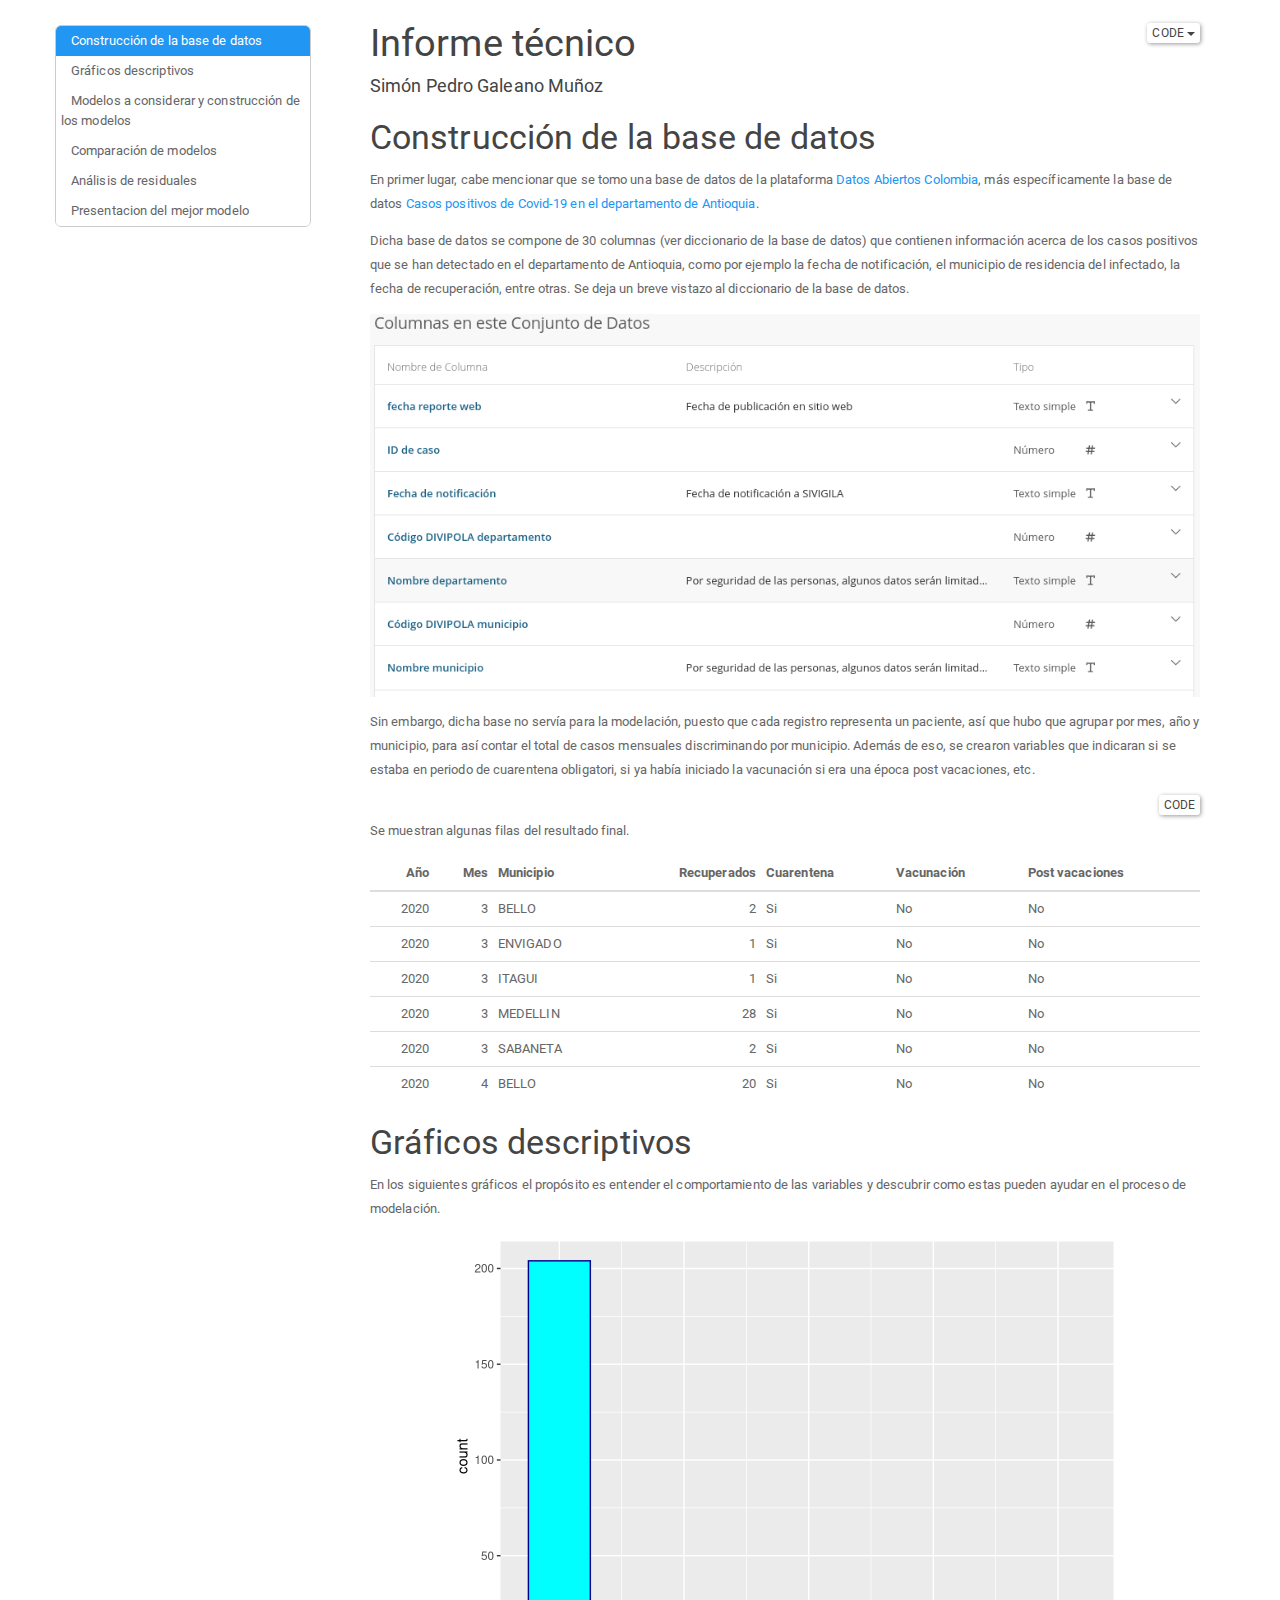
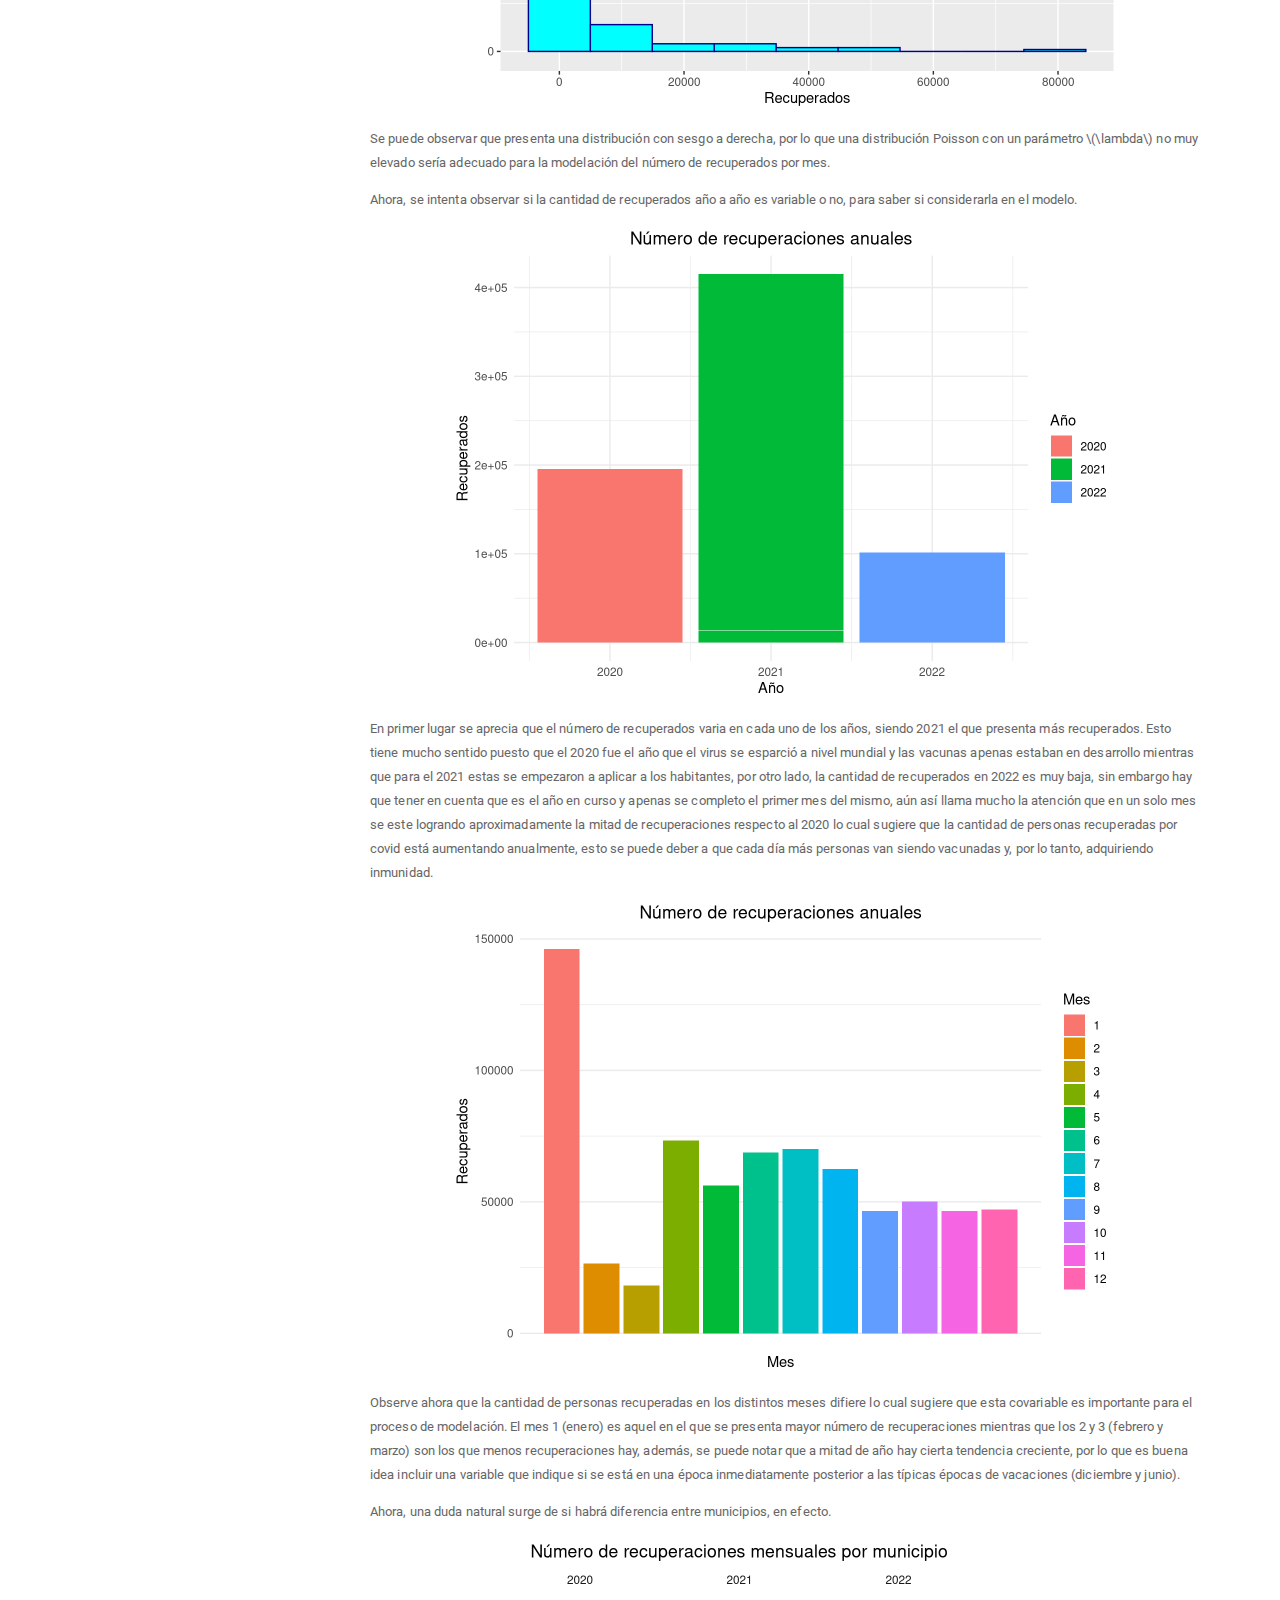
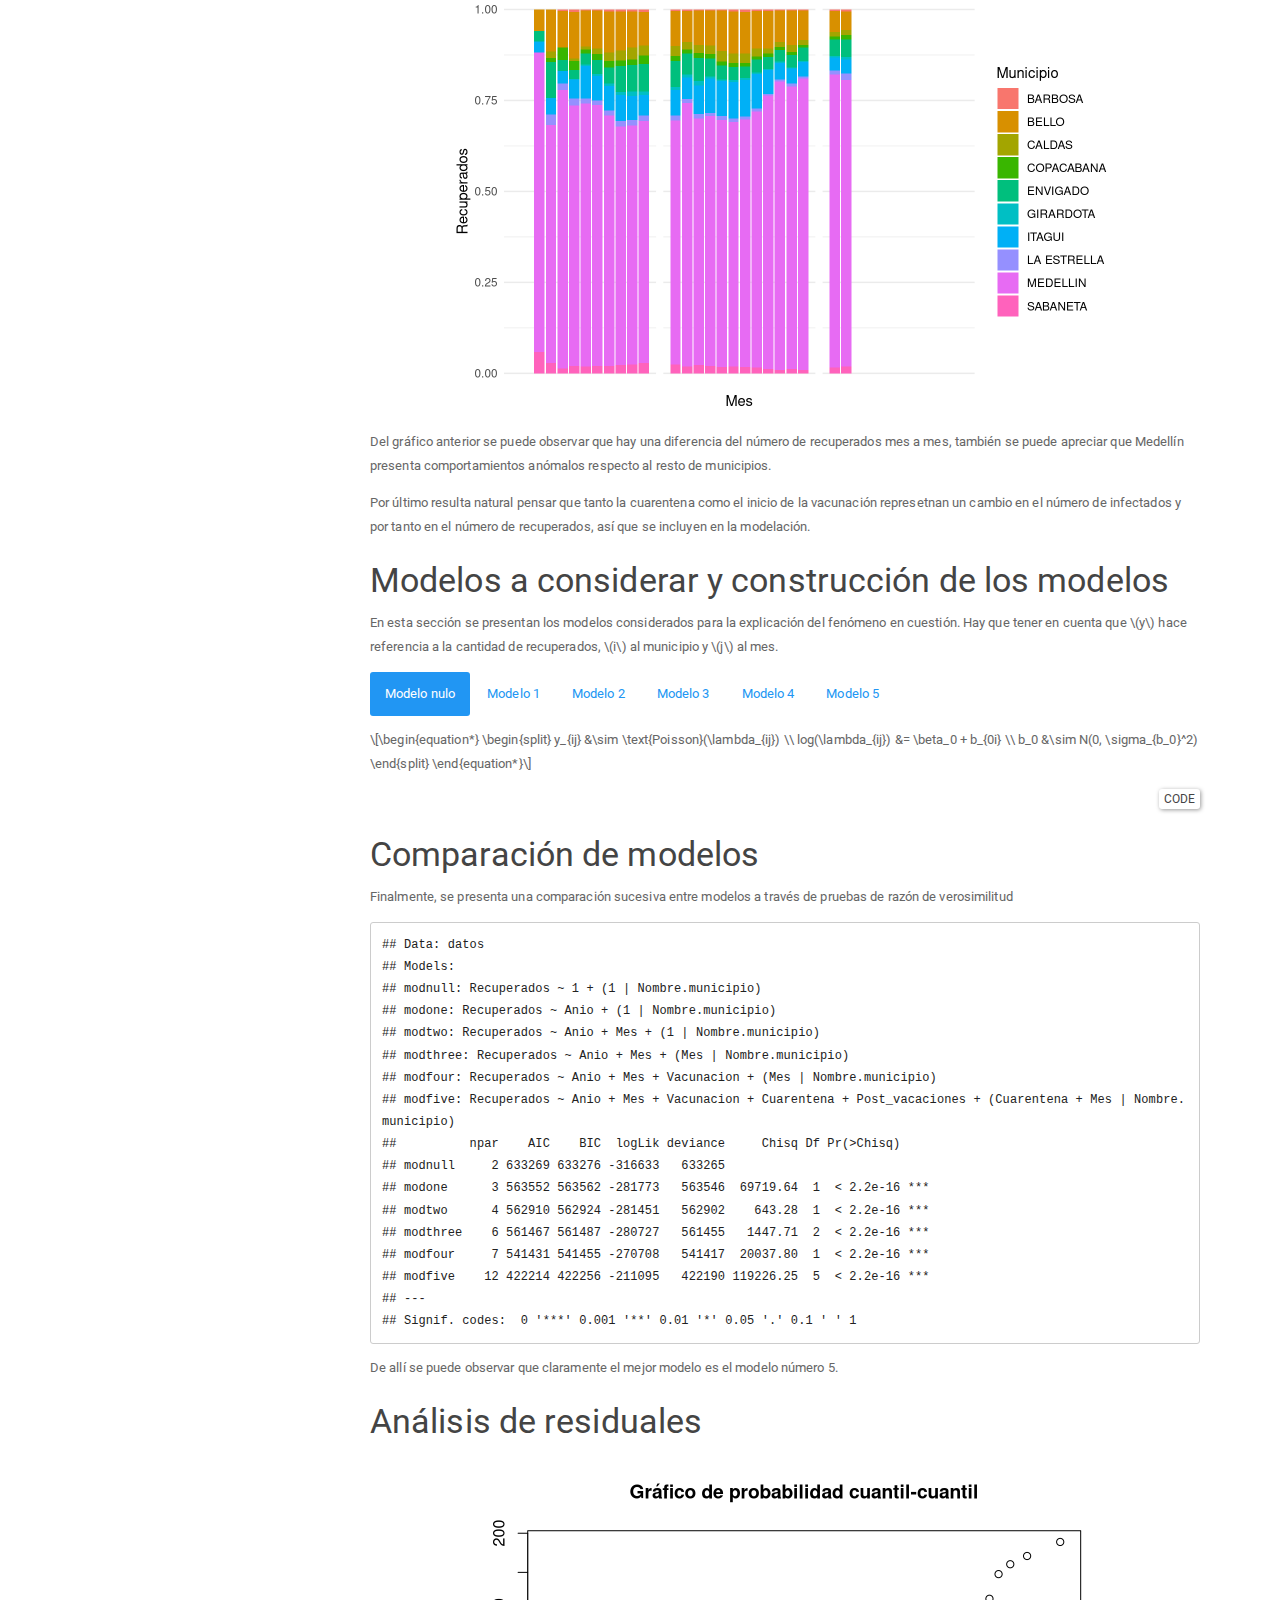
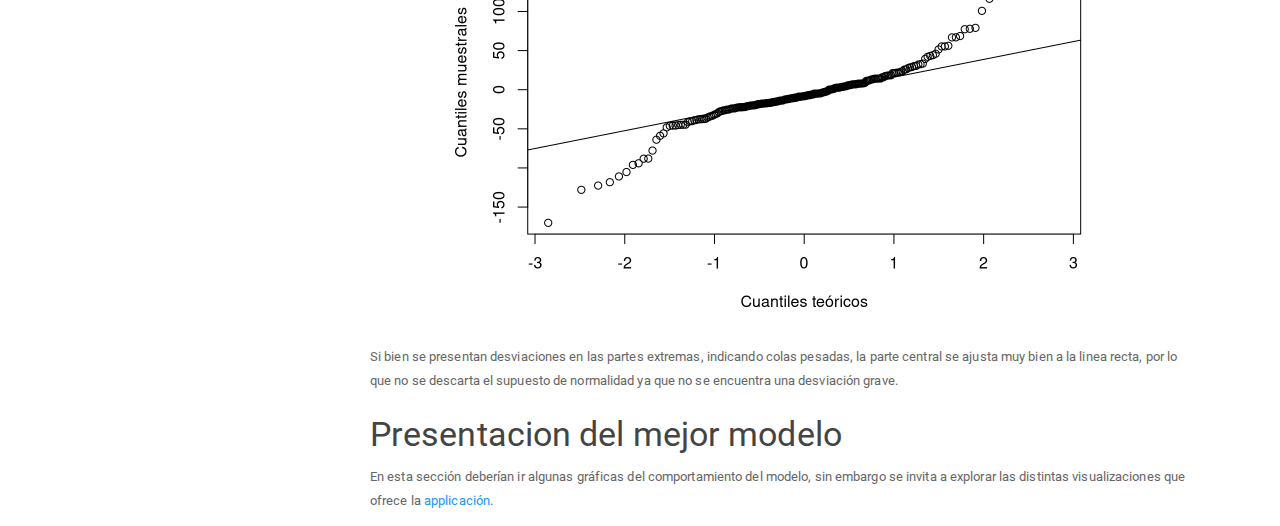
==== commit eb670a26: "final comit" ====
--- a/RModelling/EDAED.html
+++ b/RModelling/EDAED.html
@@ -12,7 +12,7 @@
 <meta name="author" content="Simón Pedro Galeano Muñoz" />
 
 
-<title>Análisis descriptivo</title>
+<title>Informe técnico</title>
 
 <script>// Pandoc 2.9 adds attributes on both header and div. We remove the former (to
 // be compatible with the behavior of Pandoc < 2.8).
@@ -1613,7 +1613,7 @@
 
 
 
-<h1 class="title toc-ignore">Análisis descriptivo</h1>
+<h1 class="title toc-ignore">Informe técnico</h1>
 <h4 class="author">Simón Pedro Galeano Muñoz</h4>
 
 </div>
@@ -1877,7 +1877,7 @@
 </div>
 <div id="presentacion-del-mejor-modelo" class="section level1">
 <h1>Presentacion del mejor modelo</h1>
-<p>En esta sección deberían ir algunas gráficas del comportamiento del modelo, sin embargo se invita a explorar las distintas visualizaciones que ofrece la applicación.</p>
+<p>En esta sección deberían ir algunas gráficas del comportamiento del modelo, sin embargo se invita a explorar las distintas visualizaciones que ofrece la <a href="https://hierarchicalcovid.herokuapp.com/">applicación</a>.</p>
 </div>
 
 
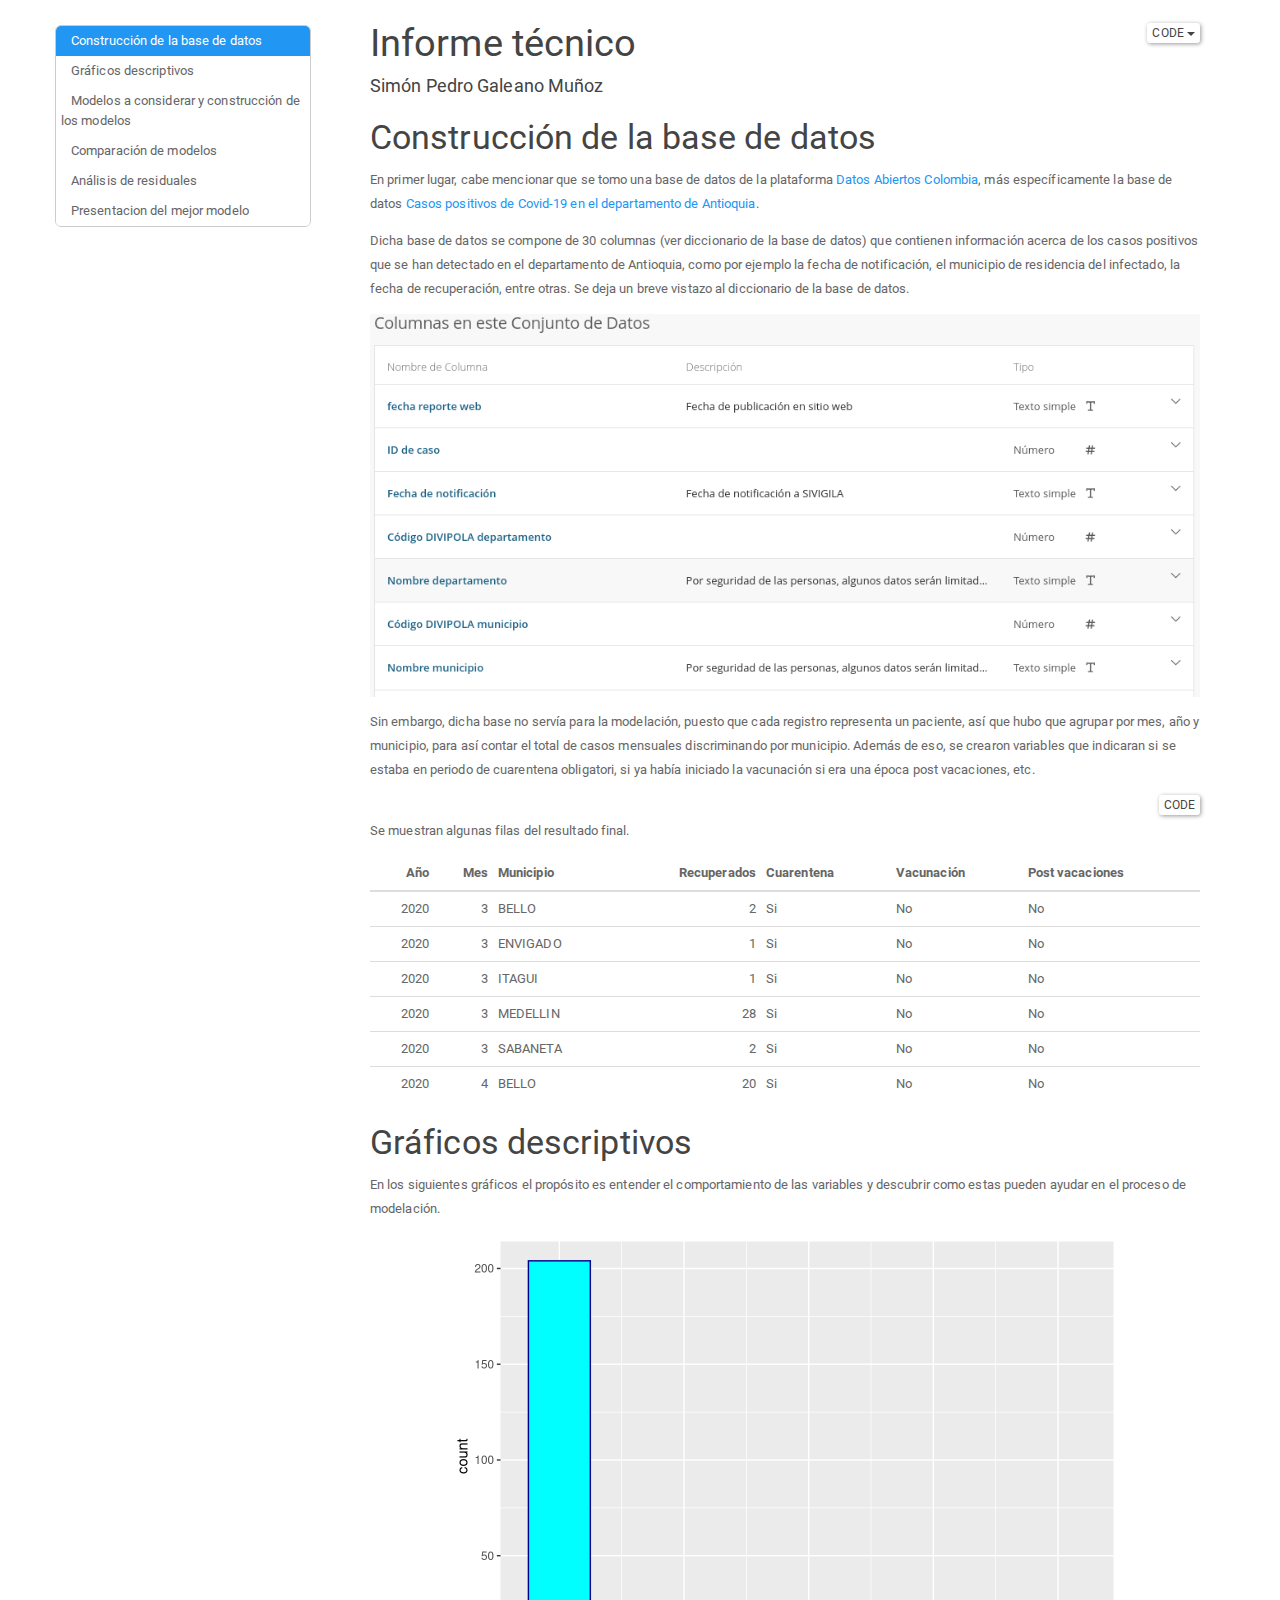
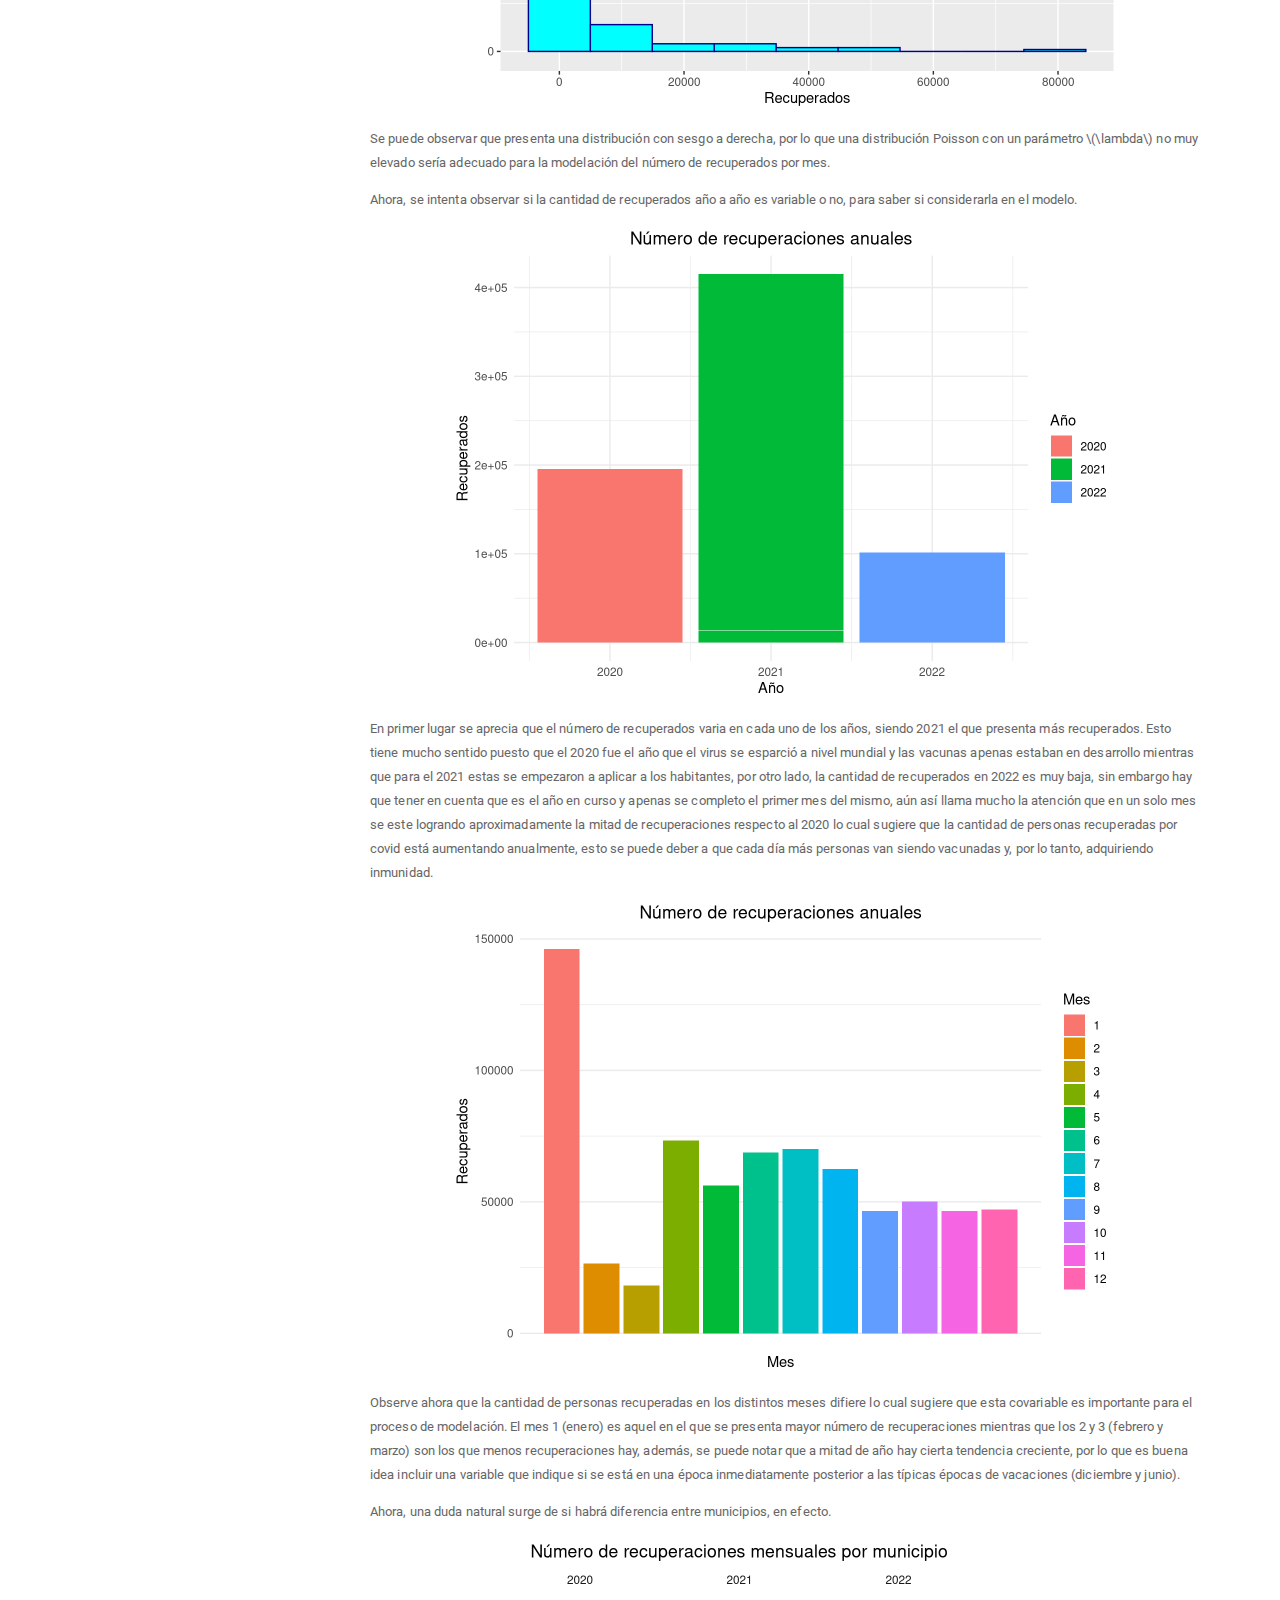
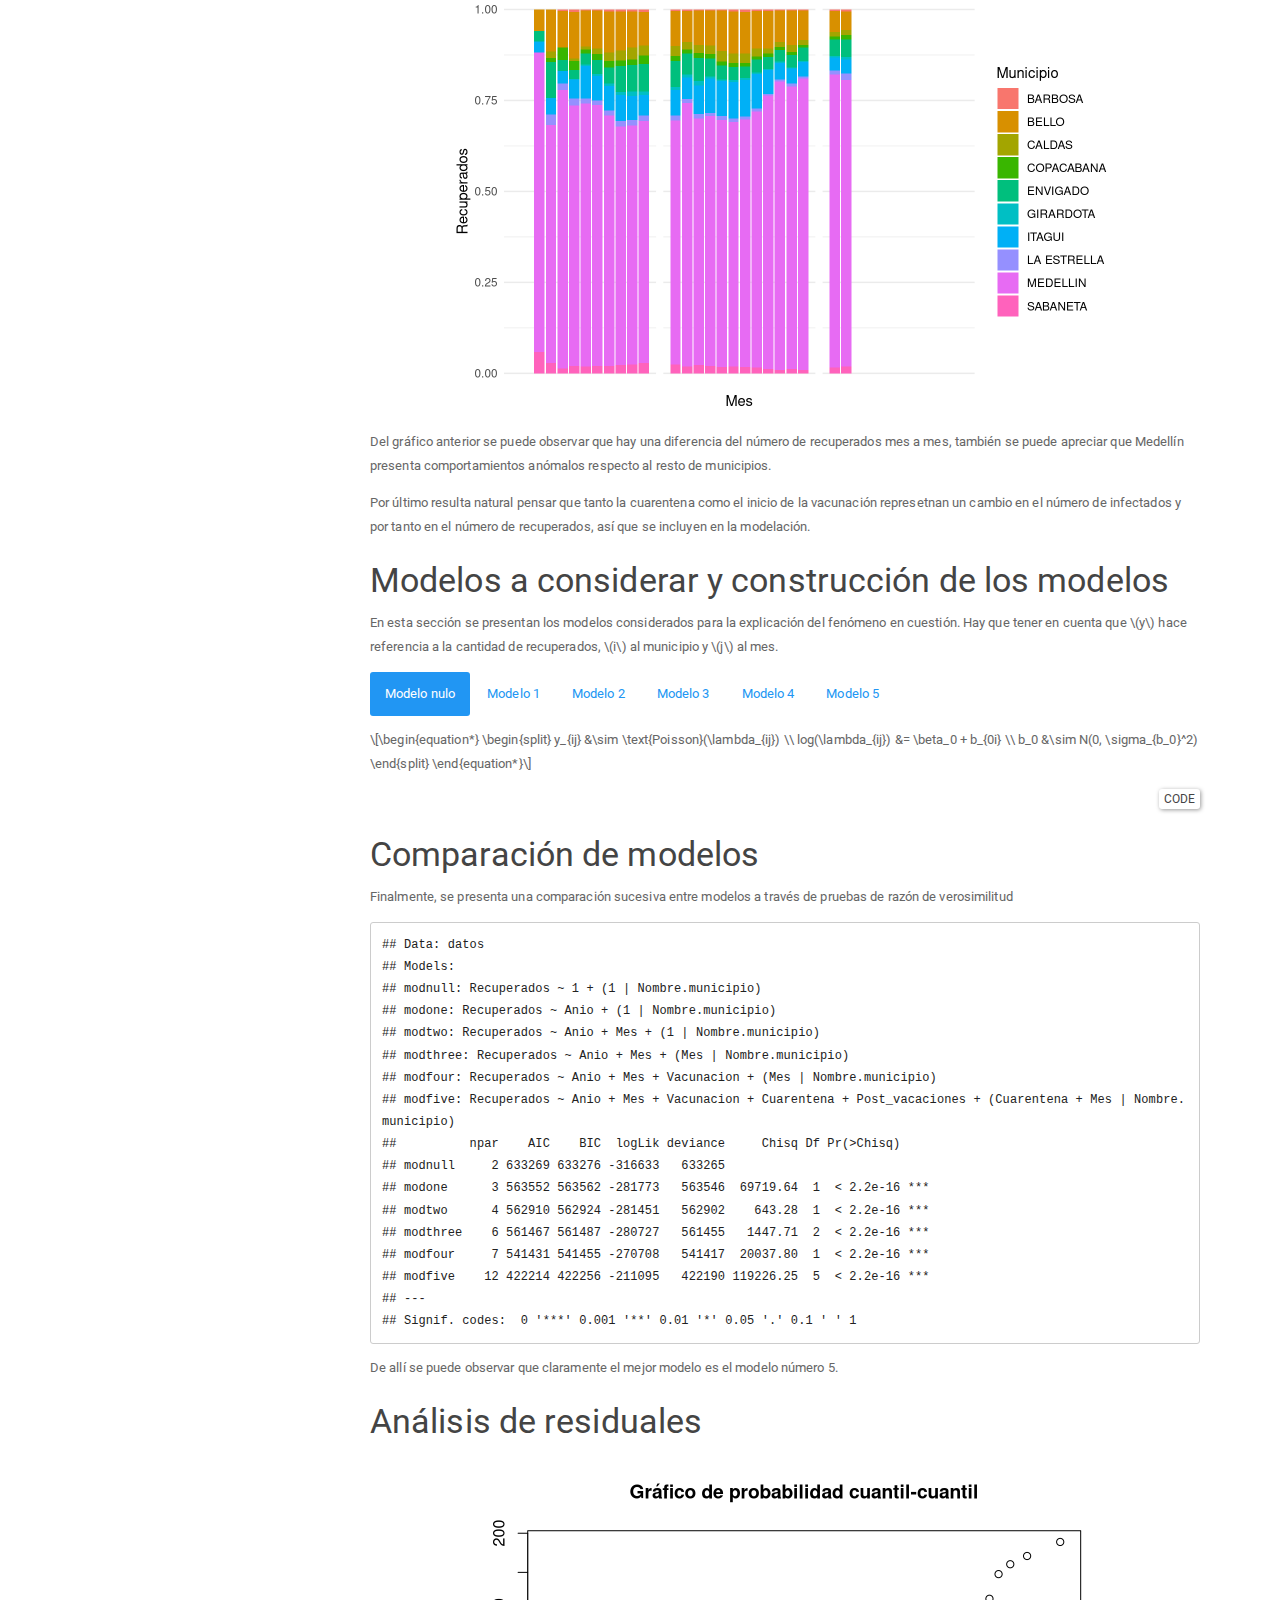
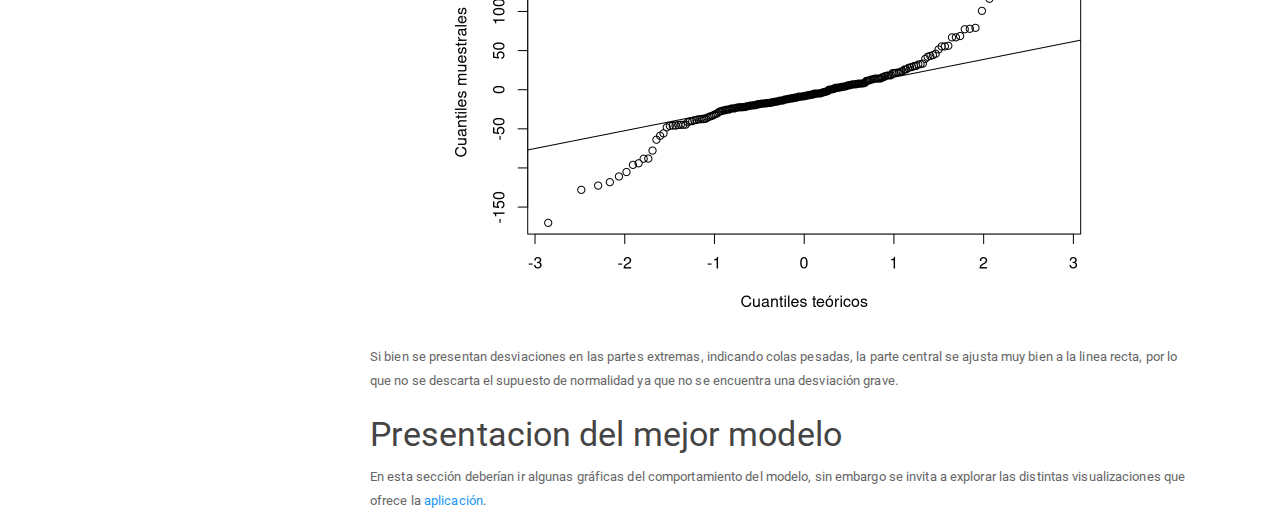
==== commit 3e7be760: "final commit" ====
--- a/RModelling/EDAED.html
+++ b/RModelling/EDAED.html
@@ -1877,7 +1877,7 @@
 </div>
 <div id="presentacion-del-mejor-modelo" class="section level1">
 <h1>Presentacion del mejor modelo</h1>
-<p>En esta sección deberían ir algunas gráficas del comportamiento del modelo, sin embargo se invita a explorar las distintas visualizaciones que ofrece la <a href="https://hierarchicalcovid.herokuapp.com/">applicación</a>.</p>
+<p>En esta sección deberían ir algunas gráficas del comportamiento del modelo, sin embargo se invita a explorar las distintas visualizaciones que ofrece la <a href="https://hierarchicalcovid.herokuapp.com/">aplicación</a>.</p>
 </div>
 
 
